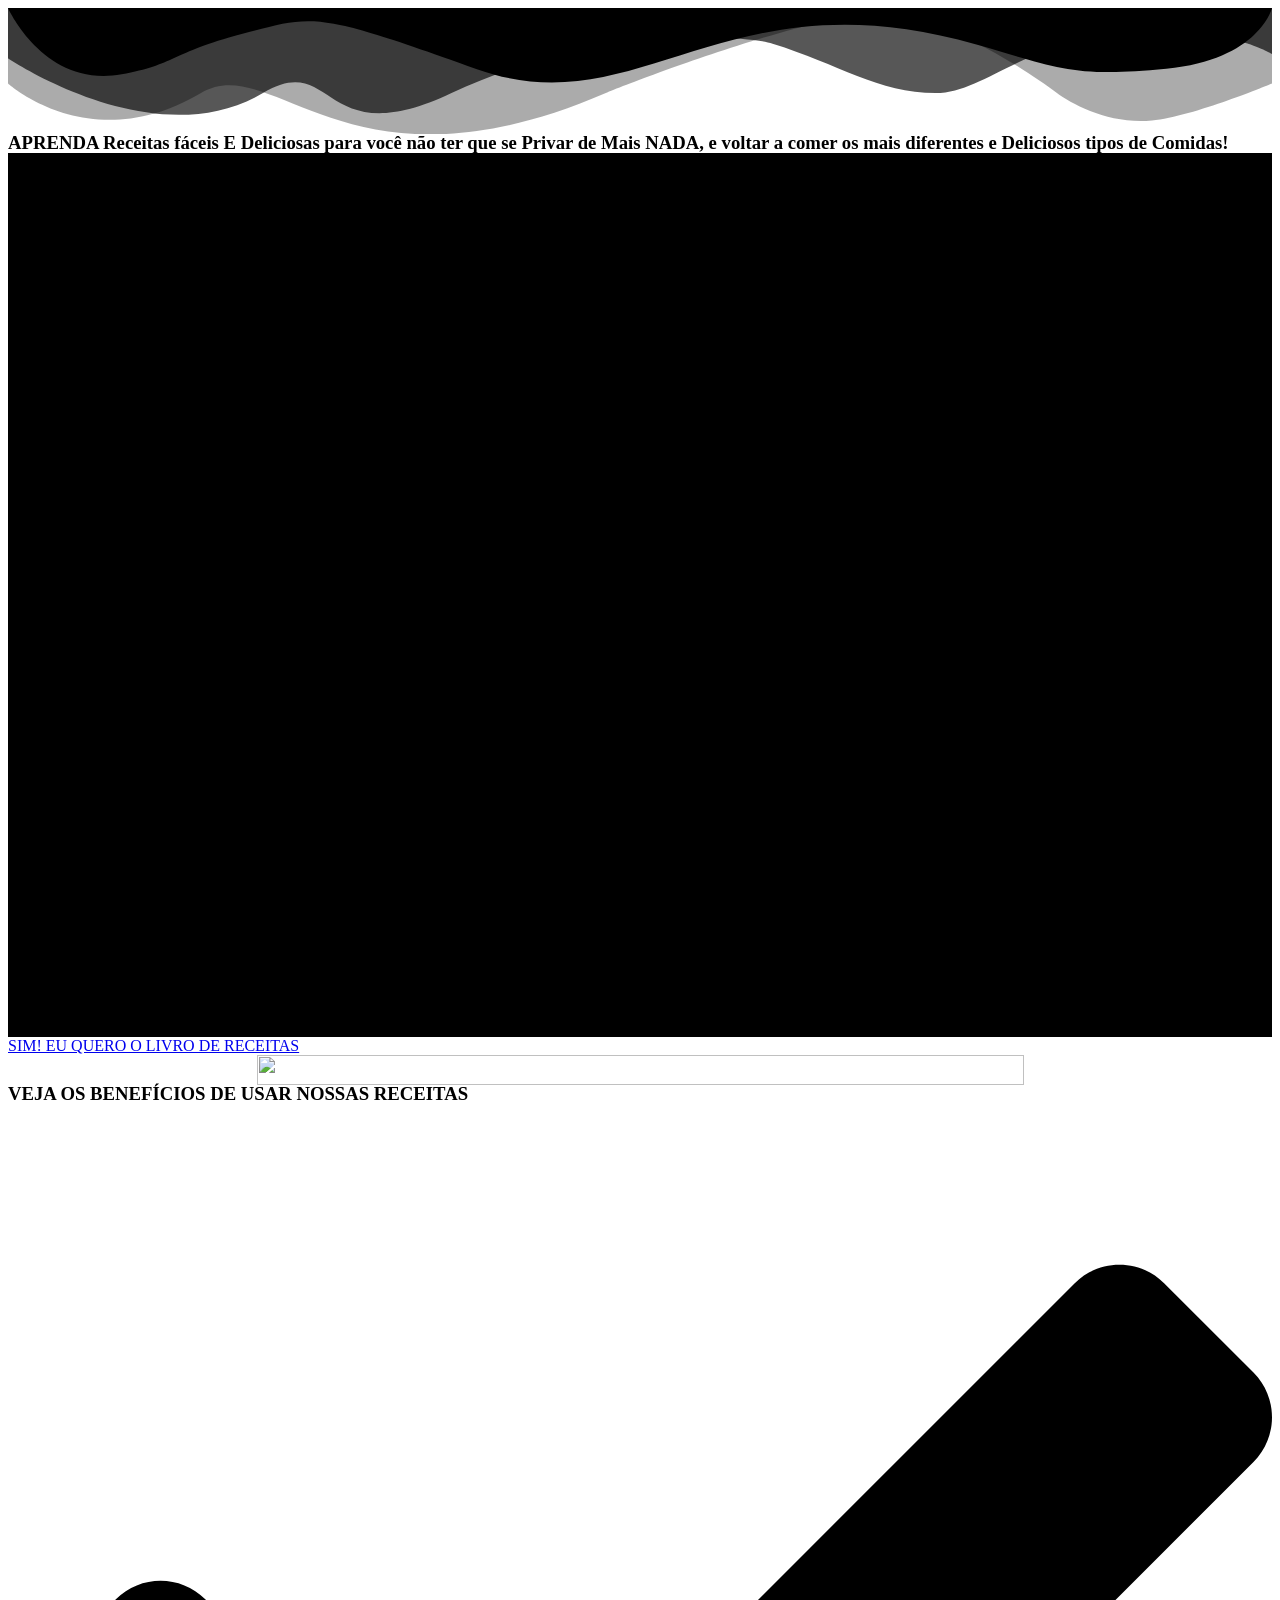
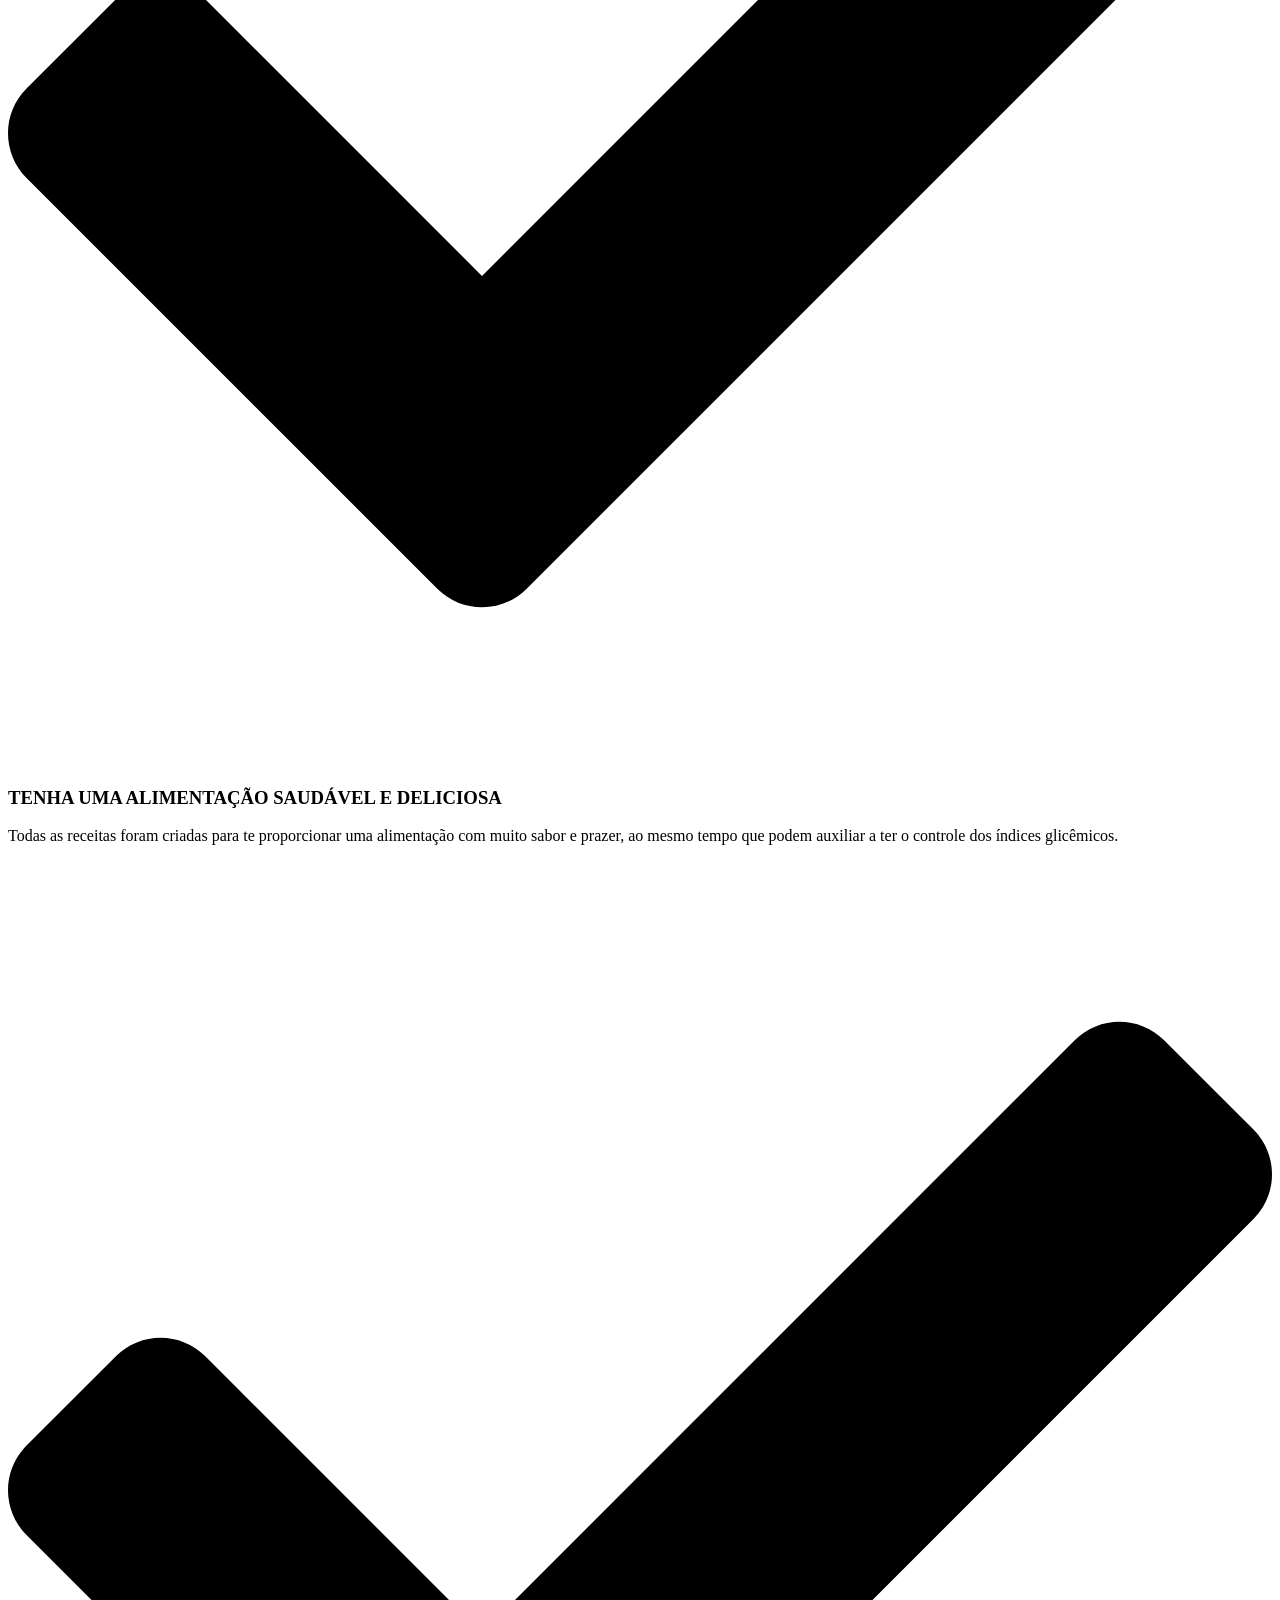
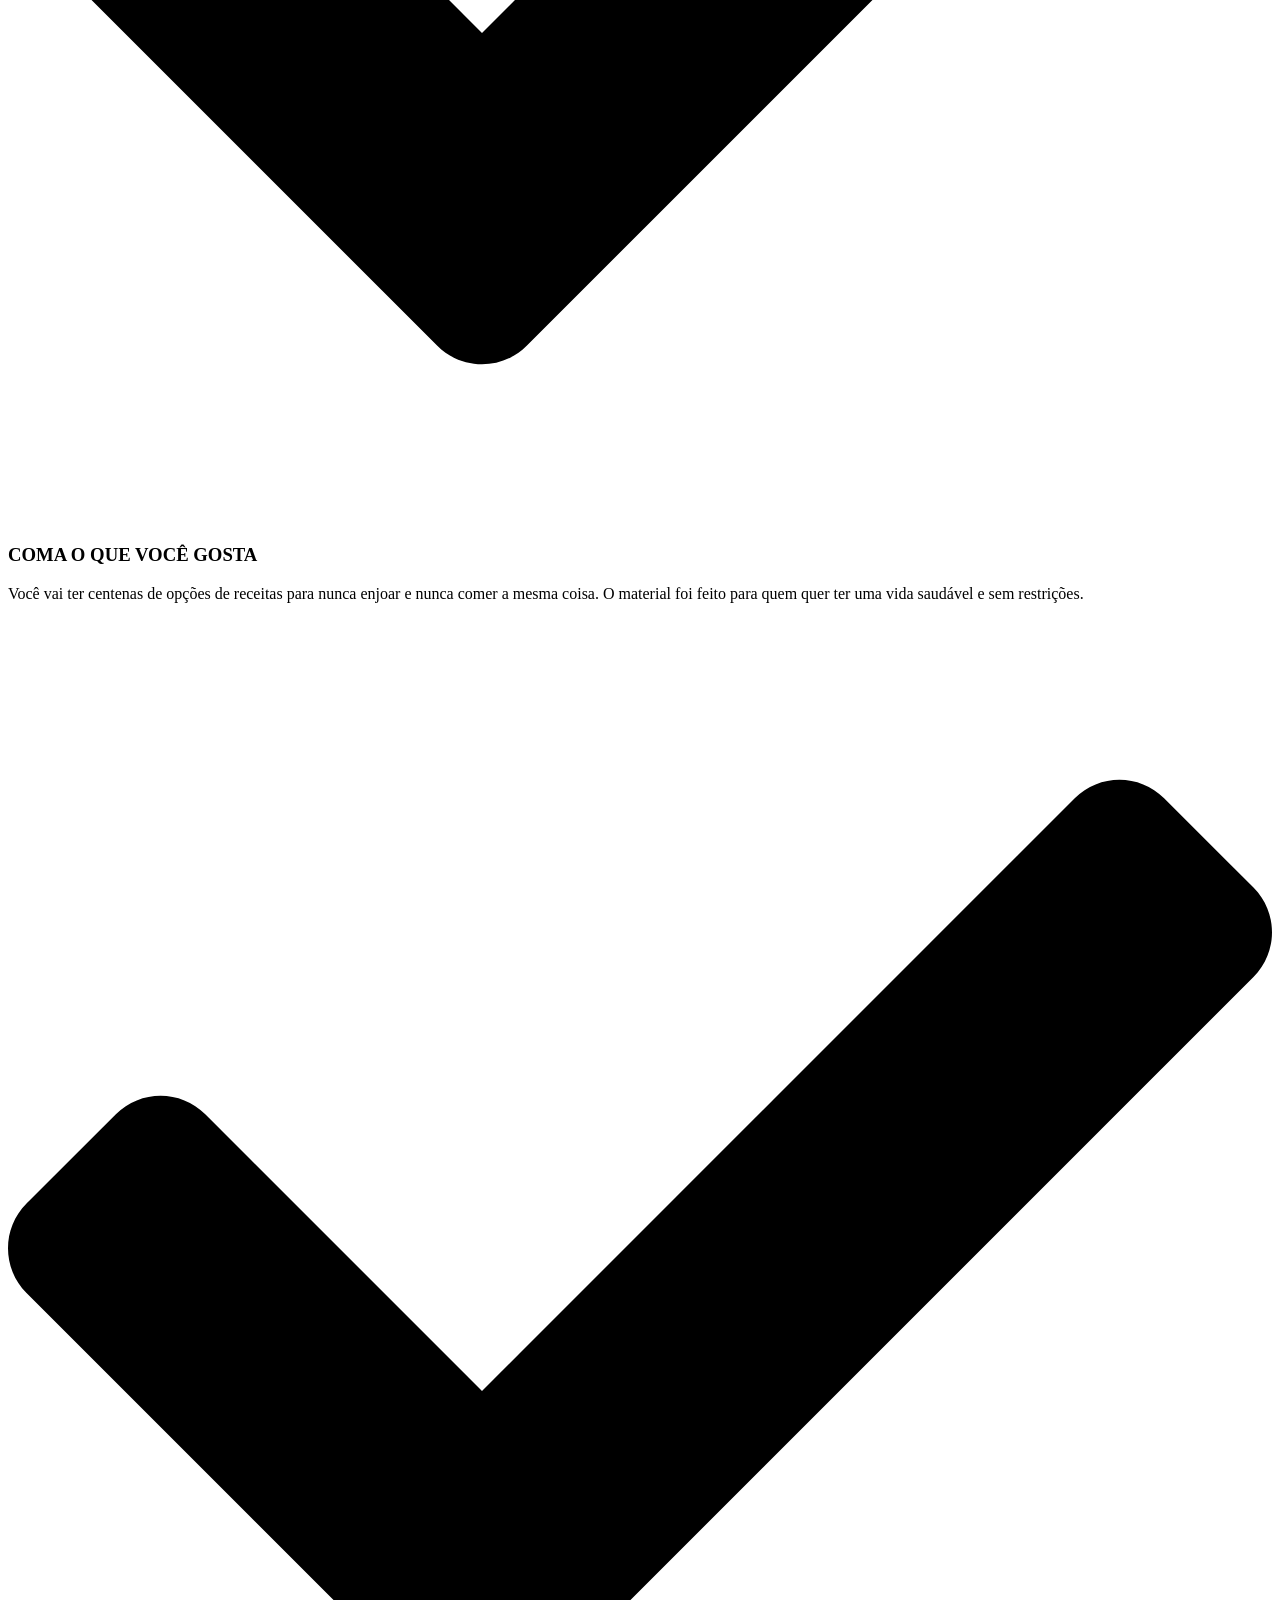
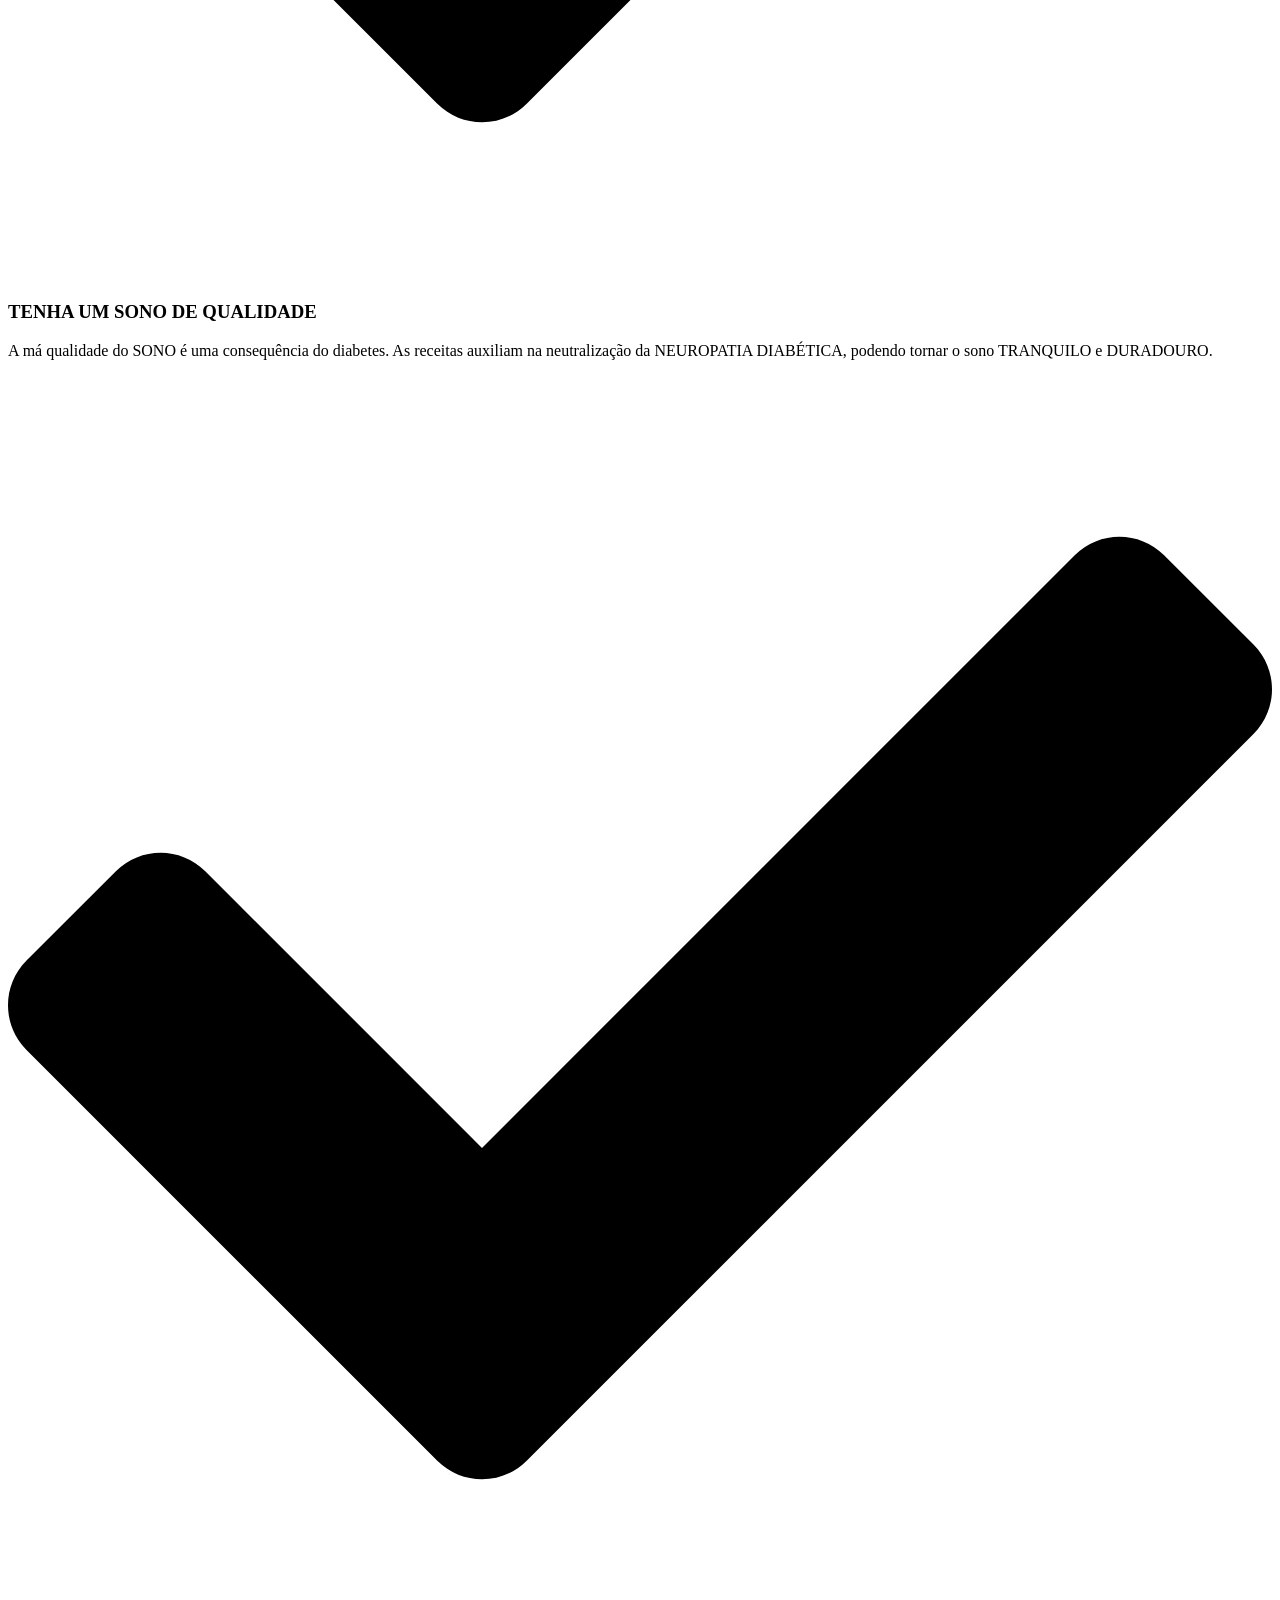
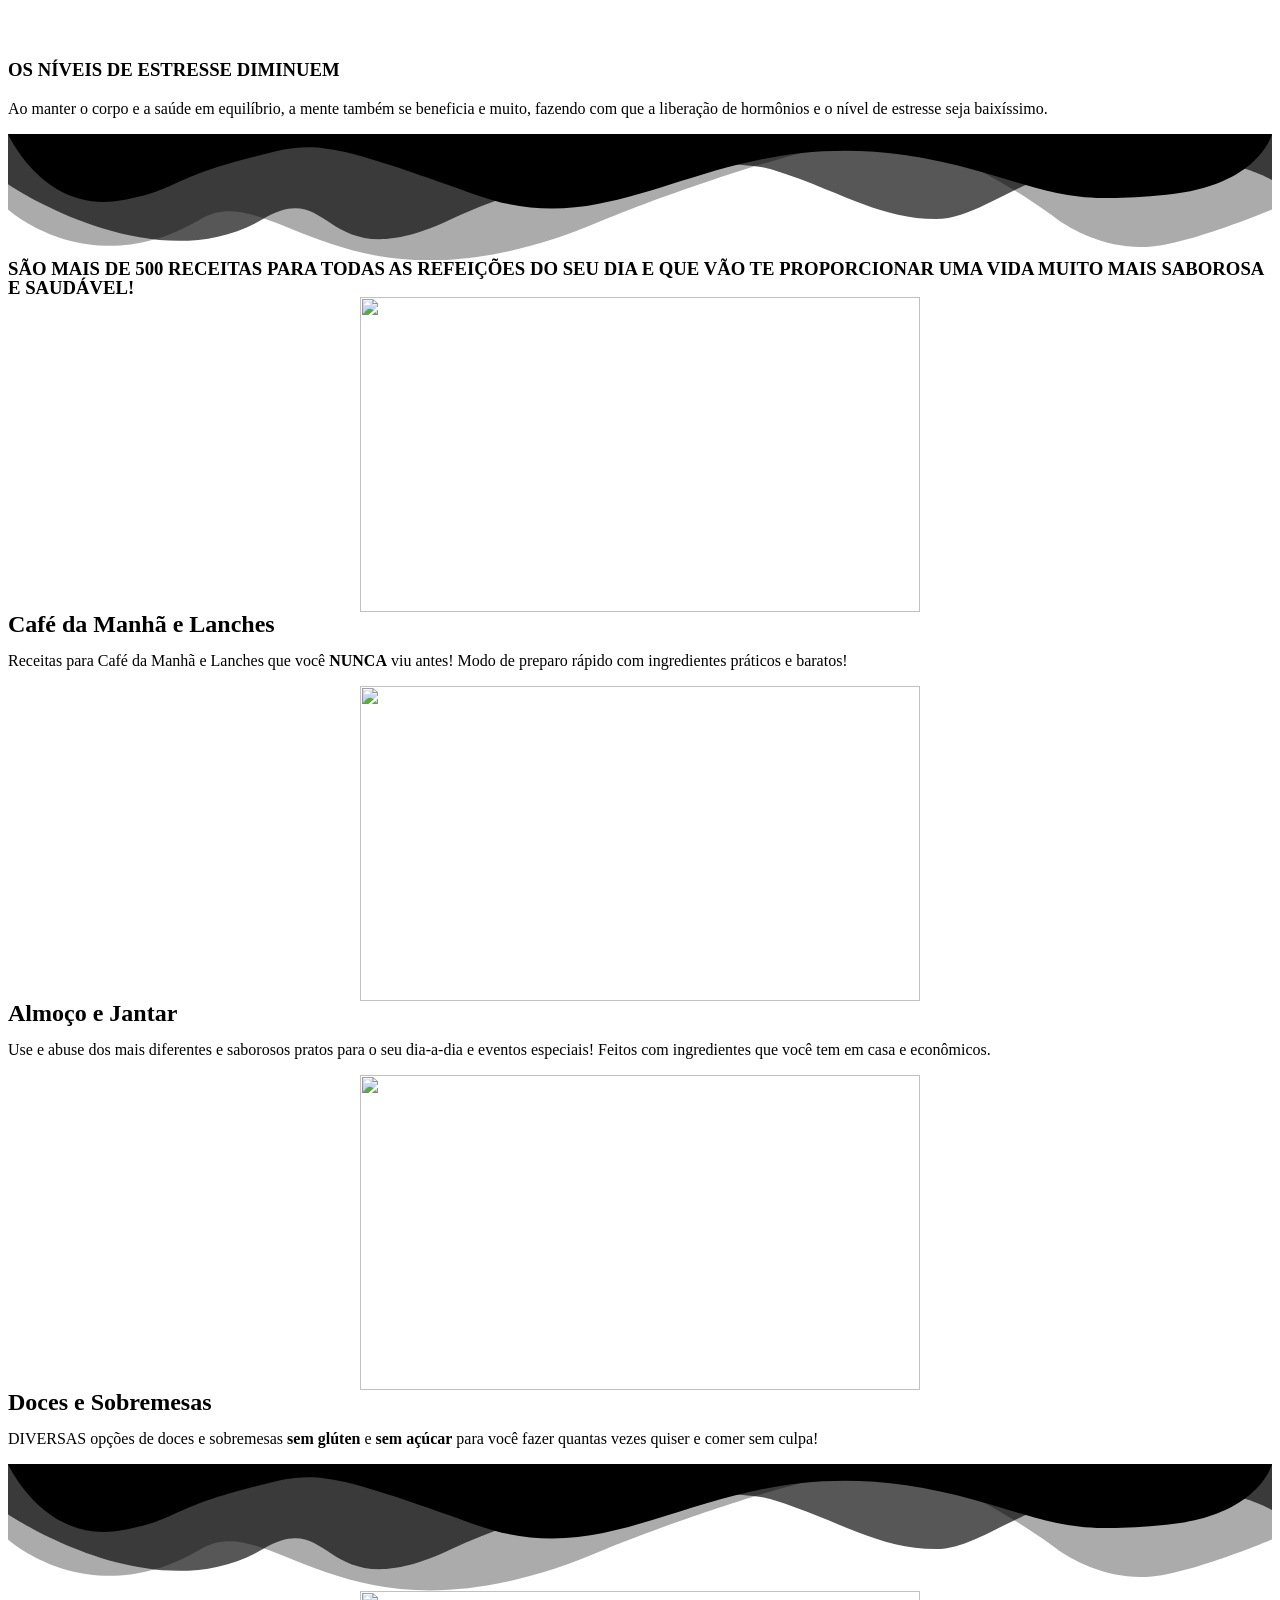
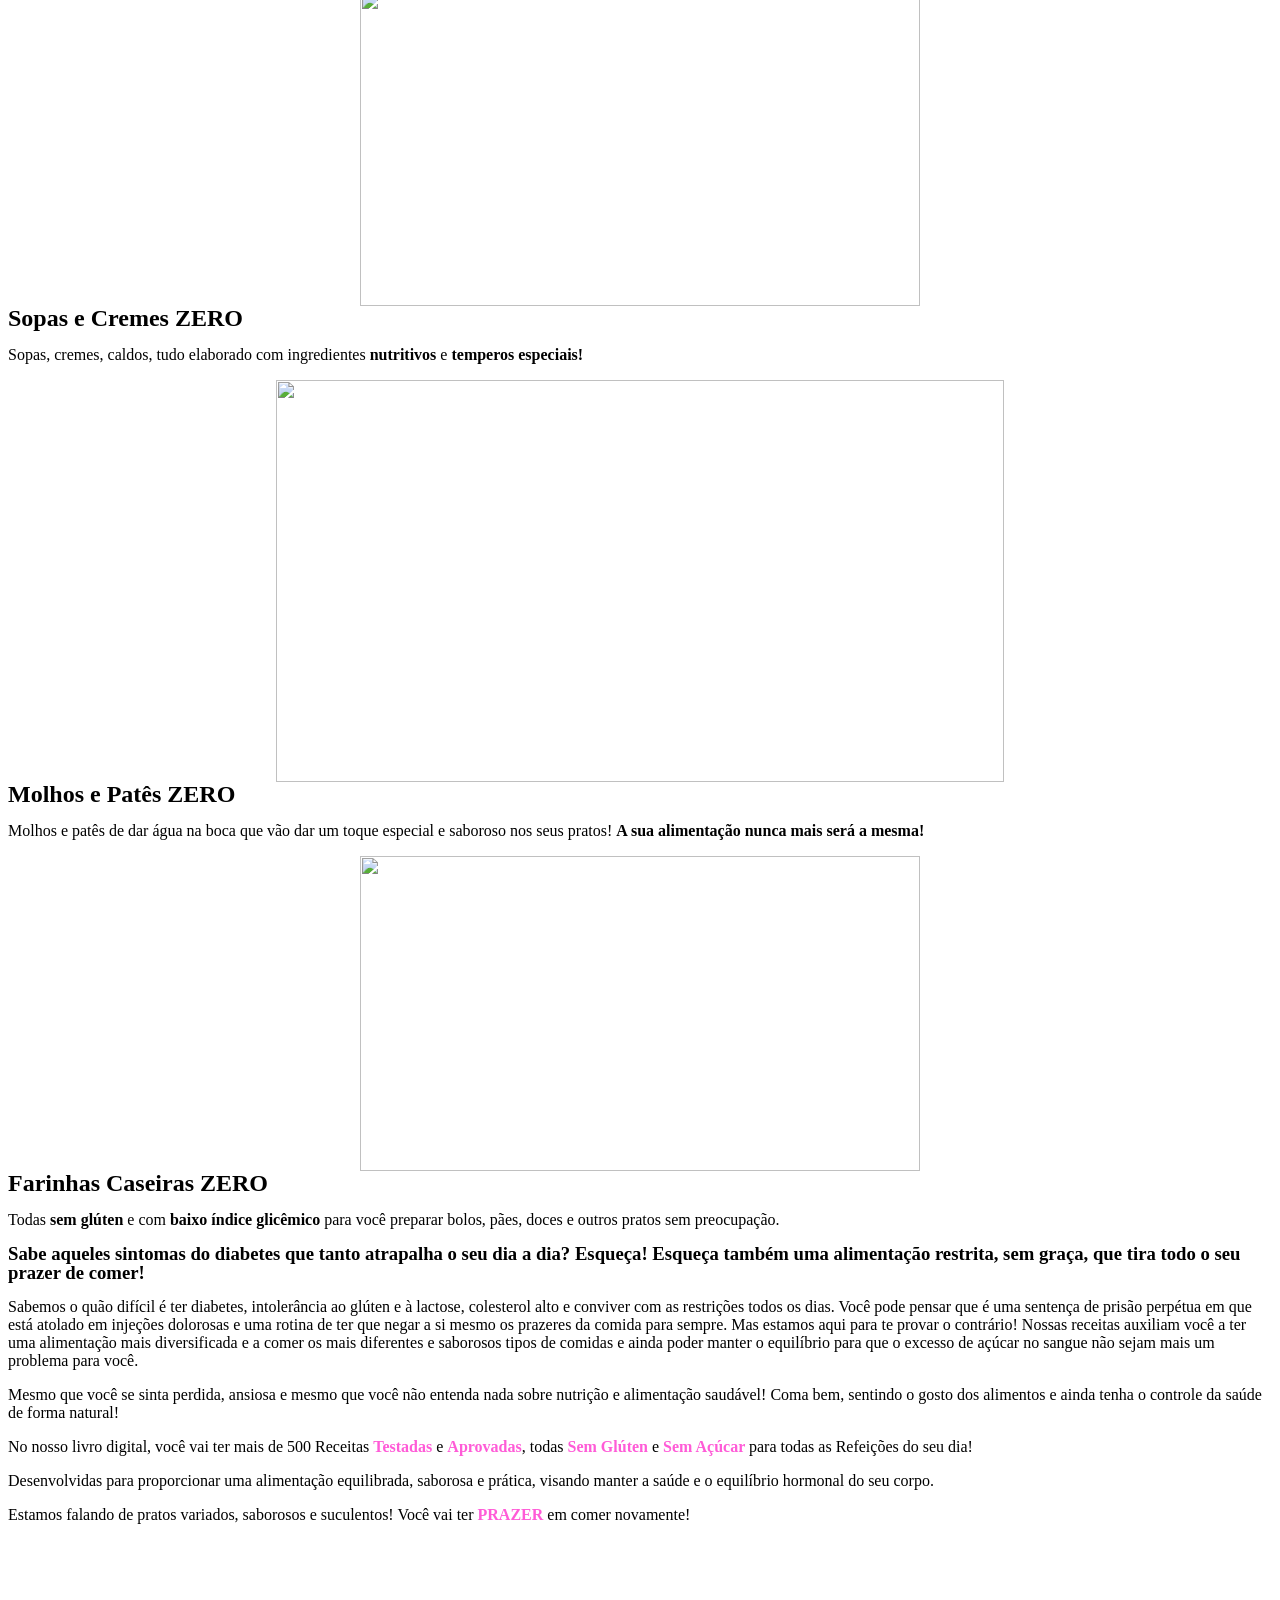
==== 500receitaszero/index.html @ 686675b5 "*" ====
<html lang="pt-PT"><head>
	<meta charset="UTF-8">
		<script type="text/javascript" id="www-widgetapi-script" src="https://www.youtube.com/s/player/dd34ec3d/www-widgetapi.vflset/www-widgetapi.js" async=""></script><script src="https://www.youtube.com/iframe_api"></script><script async="" src="https://connect.facebook.net/en_US/fbevents.js"></script><script data-cfasync="false" data-no-defer="1" data-no-minify="1" data-no-optimize="1">var ewww_webp_supported=!1;function check_webp_feature(A,e){var w;e=void 0!==e?e:function(){},ewww_webp_supported?e(ewww_webp_supported):((w=new Image).onload=function(){ewww_webp_supported=0<w.width&&0<w.height,e&&e(ewww_webp_supported)},w.onerror=function(){e&&e(!1)},w.src="data:image/webp;base64,"+{alpha:"UklGRkoAAABXRUJQVlA4WAoAAAAQAAAAAAAAAAAAQUxQSAwAAAARBxAR/Q9ERP8DAABWUDggGAAAABQBAJ0BKgEAAQAAAP4AAA3AAP7mtQAAAA=="}[A])}check_webp_feature("alpha");</script><script data-cfasync="false" data-no-defer="1" data-no-minify="1" data-no-optimize="1">var Arrive=function(c,w){"use strict";if(c.MutationObserver&&"undefined"!=typeof HTMLElement){var r,a=0,u=(r=HTMLElement.prototype.matches||HTMLElement.prototype.webkitMatchesSelector||HTMLElement.prototype.mozMatchesSelector||HTMLElement.prototype.msMatchesSelector,{matchesSelector:function(e,t){return e instanceof HTMLElement&&r.call(e,t)},addMethod:function(e,t,r){var a=e[t];e[t]=function(){return r.length==arguments.length?r.apply(this,arguments):"function"==typeof a?a.apply(this,arguments):void 0}},callCallbacks:function(e,t){t&&t.options.onceOnly&&1==t.firedElems.length&&(e=[e[0]]);for(var r,a=0;r=e[a];a++)r&&r.callback&&r.callback.call(r.elem,r.elem);t&&t.options.onceOnly&&1==t.firedElems.length&&t.me.unbindEventWithSelectorAndCallback.call(t.target,t.selector,t.callback)},checkChildNodesRecursively:function(e,t,r,a){for(var i,n=0;i=e[n];n++)r(i,t,a)&&a.push({callback:t.callback,elem:i}),0<i.childNodes.length&&u.checkChildNodesRecursively(i.childNodes,t,r,a)},mergeArrays:function(e,t){var r,a={};for(r in e)e.hasOwnProperty(r)&&(a[r]=e[r]);for(r in t)t.hasOwnProperty(r)&&(a[r]=t[r]);return a},toElementsArray:function(e){return e=void 0!==e&&("number"!=typeof e.length||e===c)?[e]:e}}),e=(l.prototype.addEvent=function(e,t,r,a){a={target:e,selector:t,options:r,callback:a,firedElems:[]};return this._beforeAdding&&this._beforeAdding(a),this._eventsBucket.push(a),a},l.prototype.removeEvent=function(e){for(var t,r=this._eventsBucket.length-1;t=this._eventsBucket[r];r--)e(t)&&(this._beforeRemoving&&this._beforeRemoving(t),(t=this._eventsBucket.splice(r,1))&&t.length&&(t[0].callback=null))},l.prototype.beforeAdding=function(e){this._beforeAdding=e},l.prototype.beforeRemoving=function(e){this._beforeRemoving=e},l),t=function(i,n){var o=new e,l=this,s={fireOnAttributesModification:!1};return o.beforeAdding(function(t){var e=t.target;e!==c.document&&e!==c||(e=document.getElementsByTagName("html")[0]);var r=new MutationObserver(function(e){n.call(this,e,t)}),a=i(t.options);r.observe(e,a),t.observer=r,t.me=l}),o.beforeRemoving(function(e){e.observer.disconnect()}),this.bindEvent=function(e,t,r){t=u.mergeArrays(s,t);for(var a=u.toElementsArray(this),i=0;i<a.length;i++)o.addEvent(a[i],e,t,r)},this.unbindEvent=function(){var r=u.toElementsArray(this);o.removeEvent(function(e){for(var t=0;t<r.length;t++)if(this===w||e.target===r[t])return!0;return!1})},this.unbindEventWithSelectorOrCallback=function(r){var a=u.toElementsArray(this),i=r,e="function"==typeof r?function(e){for(var t=0;t<a.length;t++)if((this===w||e.target===a[t])&&e.callback===i)return!0;return!1}:function(e){for(var t=0;t<a.length;t++)if((this===w||e.target===a[t])&&e.selector===r)return!0;return!1};o.removeEvent(e)},this.unbindEventWithSelectorAndCallback=function(r,a){var i=u.toElementsArray(this);o.removeEvent(function(e){for(var t=0;t<i.length;t++)if((this===w||e.target===i[t])&&e.selector===r&&e.callback===a)return!0;return!1})},this},i=new function(){var s={fireOnAttributesModification:!1,onceOnly:!1,existing:!1};function n(e,t,r){return!(!u.matchesSelector(e,t.selector)||(e._id===w&&(e._id=a++),-1!=t.firedElems.indexOf(e._id)))&&(t.firedElems.push(e._id),!0)}var c=(i=new t(function(e){var t={attributes:!1,childList:!0,subtree:!0};return e.fireOnAttributesModification&&(t.attributes=!0),t},function(e,i){e.forEach(function(e){var t=e.addedNodes,r=e.target,a=[];null!==t&&0<t.length?u.checkChildNodesRecursively(t,i,n,a):"attributes"===e.type&&n(r,i)&&a.push({callback:i.callback,elem:r}),u.callCallbacks(a,i)})})).bindEvent;return i.bindEvent=function(e,t,r){t=void 0===r?(r=t,s):u.mergeArrays(s,t);var a=u.toElementsArray(this);if(t.existing){for(var i=[],n=0;n<a.length;n++)for(var o=a[n].querySelectorAll(e),l=0;l<o.length;l++)i.push({callback:r,elem:o[l]});if(t.onceOnly&&i.length)return r.call(i[0].elem,i[0].elem);setTimeout(u.callCallbacks,1,i)}c.call(this,e,t,r)},i},o=new function(){var a={};function i(e,t){return u.matchesSelector(e,t.selector)}var n=(o=new t(function(){return{childList:!0,subtree:!0}},function(e,r){e.forEach(function(e){var t=e.removedNodes,e=[];null!==t&&0<t.length&&u.checkChildNodesRecursively(t,r,i,e),u.callCallbacks(e,r)})})).bindEvent;return o.bindEvent=function(e,t,r){t=void 0===r?(r=t,a):u.mergeArrays(a,t),n.call(this,e,t,r)},o};d(HTMLElement.prototype),d(NodeList.prototype),d(HTMLCollection.prototype),d(HTMLDocument.prototype),d(Window.prototype);var n={};return s(i,n,"unbindAllArrive"),s(o,n,"unbindAllLeave"),n}function l(){this._eventsBucket=[],this._beforeAdding=null,this._beforeRemoving=null}function s(e,t,r){u.addMethod(t,r,e.unbindEvent),u.addMethod(t,r,e.unbindEventWithSelectorOrCallback),u.addMethod(t,r,e.unbindEventWithSelectorAndCallback)}function d(e){e.arrive=i.bindEvent,s(i,e,"unbindArrive"),e.leave=o.bindEvent,s(o,e,"unbindLeave")}}(window,void 0),ewww_webp_supported=!1;function check_webp_feature(e,t){var r;ewww_webp_supported?t(ewww_webp_supported):((r=new Image).onload=function(){ewww_webp_supported=0<r.width&&0<r.height,t(ewww_webp_supported)},r.onerror=function(){t(!1)},r.src="data:image/webp;base64,"+{alpha:"UklGRkoAAABXRUJQVlA4WAoAAAAQAAAAAAAAAAAAQUxQSAwAAAARBxAR/Q9ERP8DAABWUDggGAAAABQBAJ0BKgEAAQAAAP4AAA3AAP7mtQAAAA==",animation:"UklGRlIAAABXRUJQVlA4WAoAAAASAAAAAAAAAAAAQU5JTQYAAAD/////AABBTk1GJgAAAAAAAAAAAAAAAAAAAGQAAABWUDhMDQAAAC8AAAAQBxAREYiI/gcA"}[e])}function ewwwLoadImages(e){if(e){for(var t=document.querySelectorAll(".batch-image img, .image-wrapper a, .ngg-pro-masonry-item a, .ngg-galleria-offscreen-seo-wrapper a"),r=0,a=t.length;r<a;r++)ewwwAttr(t[r],"data-src",t[r].getAttribute("data-webp")),ewwwAttr(t[r],"data-thumbnail",t[r].getAttribute("data-webp-thumbnail"));for(var i=document.querySelectorAll(".rev_slider ul li"),r=0,a=i.length;r<a;r++){ewwwAttr(i[r],"data-thumb",i[r].getAttribute("data-webp-thumb"));for(var n=1;n<11;)ewwwAttr(i[r],"data-param"+n,i[r].getAttribute("data-webp-param"+n)),n++}for(r=0,a=(i=document.querySelectorAll(".rev_slider img")).length;r<a;r++)ewwwAttr(i[r],"data-lazyload",i[r].getAttribute("data-webp-lazyload"));for(var o=document.querySelectorAll("div.woocommerce-product-gallery__image"),r=0,a=o.length;r<a;r++)ewwwAttr(o[r],"data-thumb",o[r].getAttribute("data-webp-thumb"))}for(var l=document.querySelectorAll("video"),r=0,a=l.length;r<a;r++)ewwwAttr(l[r],"poster",e?l[r].getAttribute("data-poster-webp"):l[r].getAttribute("data-poster-image"));for(var s,c=document.querySelectorAll("img.ewww_webp_lazy_load"),r=0,a=c.length;r<a;r++)e&&(ewwwAttr(c[r],"data-lazy-srcset",c[r].getAttribute("data-lazy-srcset-webp")),ewwwAttr(c[r],"data-srcset",c[r].getAttribute("data-srcset-webp")),ewwwAttr(c[r],"data-lazy-src",c[r].getAttribute("data-lazy-src-webp")),ewwwAttr(c[r],"data-src",c[r].getAttribute("data-src-webp")),ewwwAttr(c[r],"data-orig-file",c[r].getAttribute("data-webp-orig-file")),ewwwAttr(c[r],"data-medium-file",c[r].getAttribute("data-webp-medium-file")),ewwwAttr(c[r],"data-large-file",c[r].getAttribute("data-webp-large-file")),null!=(s=c[r].getAttribute("srcset"))&&!1!==s&&s.includes("R0lGOD")&&ewwwAttr(c[r],"src",c[r].getAttribute("data-lazy-src-webp"))),c[r].className=c[r].className.replace(/\bewww_webp_lazy_load\b/,"");for(var w=document.querySelectorAll(".ewww_webp"),r=0,a=w.length;r<a;r++)e?(ewwwAttr(w[r],"srcset",w[r].getAttribute("data-srcset-webp")),ewwwAttr(w[r],"src",w[r].getAttribute("data-src-webp")),ewwwAttr(w[r],"data-orig-file",w[r].getAttribute("data-webp-orig-file")),ewwwAttr(w[r],"data-medium-file",w[r].getAttribute("data-webp-medium-file")),ewwwAttr(w[r],"data-large-file",w[r].getAttribute("data-webp-large-file")),ewwwAttr(w[r],"data-large_image",w[r].getAttribute("data-webp-large_image")),ewwwAttr(w[r],"data-src",w[r].getAttribute("data-webp-src"))):(ewwwAttr(w[r],"srcset",w[r].getAttribute("data-srcset-img")),ewwwAttr(w[r],"src",w[r].getAttribute("data-src-img"))),w[r].className=w[r].className.replace(/\bewww_webp\b/,"ewww_webp_loaded");window.jQuery&&jQuery.fn.isotope&&jQuery.fn.imagesLoaded&&(jQuery(".fusion-posts-container-infinite").imagesLoaded(function(){jQuery(".fusion-posts-container-infinite").hasClass("isotope")&&jQuery(".fusion-posts-container-infinite").isotope()}),jQuery(".fusion-portfolio:not(.fusion-recent-works) .fusion-portfolio-wrapper").imagesLoaded(function(){jQuery(".fusion-portfolio:not(.fusion-recent-works) .fusion-portfolio-wrapper").isotope()}))}function ewwwWebPInit(e){ewwwLoadImages(e),ewwwNggLoadGalleries(e),document.arrive(".ewww_webp",function(){ewwwLoadImages(e)}),document.arrive(".ewww_webp_lazy_load",function(){ewwwLoadImages(e)}),document.arrive("videos",function(){ewwwLoadImages(e)}),"loading"==document.readyState?document.addEventListener("DOMContentLoaded",ewwwJSONParserInit):("undefined"!=typeof galleries&&ewwwNggParseGalleries(e),ewwwWooParseVariations(e))}function ewwwAttr(e,t,r){null!=r&&!1!==r&&e.setAttribute(t,r)}function ewwwJSONParserInit(){"undefined"!=typeof galleries&&check_webp_feature("alpha",ewwwNggParseGalleries),check_webp_feature("alpha",ewwwWooParseVariations)}function ewwwWooParseVariations(e){if(e)for(var t=document.querySelectorAll("form.variations_form"),r=0,a=t.length;r<a;r++){var i=t[r].getAttribute("data-product_variations"),n=!1;try{for(var o in i=JSON.parse(i))void 0!==i[o]&&void 0!==i[o].image&&(void 0!==i[o].image.src_webp&&(i[o].image.src=i[o].image.src_webp,n=!0),void 0!==i[o].image.srcset_webp&&(i[o].image.srcset=i[o].image.srcset_webp,n=!0),void 0!==i[o].image.full_src_webp&&(i[o].image.full_src=i[o].image.full_src_webp,n=!0),void 0!==i[o].image.gallery_thumbnail_src_webp&&(i[o].image.gallery_thumbnail_src=i[o].image.gallery_thumbnail_src_webp,n=!0),void 0!==i[o].image.thumb_src_webp&&(i[o].image.thumb_src=i[o].image.thumb_src_webp,n=!0));n&&ewwwAttr(t[r],"data-product_variations",JSON.stringify(i))}catch(e){}}}function ewwwNggParseGalleries(e){if(e)for(var t in galleries){var r=galleries[t];galleries[t].images_list=ewwwNggParseImageList(r.images_list)}}function ewwwNggLoadGalleries(e){e&&document.addEventListener("ngg.galleria.themeadded",function(e,t){window.ngg_galleria._create_backup=window.ngg_galleria.create,window.ngg_galleria.create=function(e,t){var r=$(e).data("id");return galleries["gallery_"+r].images_list=ewwwNggParseImageList(galleries["gallery_"+r].images_list),window.ngg_galleria._create_backup(e,t)}})}function ewwwNggParseImageList(e){for(var t in e){var r=e[t];if(void 0!==r["image-webp"]&&(e[t].image=r["image-webp"],delete e[t]["image-webp"]),void 0!==r["thumb-webp"]&&(e[t].thumb=r["thumb-webp"],delete e[t]["thumb-webp"]),void 0!==r.full_image_webp&&(e[t].full_image=r.full_image_webp,delete e[t].full_image_webp),void 0!==r.srcsets)for(var a in r.srcsets)nggSrcset=r.srcsets[a],void 0!==r.srcsets[a+"-webp"]&&(e[t].srcsets[a]=r.srcsets[a+"-webp"],delete e[t].srcsets[a+"-webp"]);if(void 0!==r.full_srcsets)for(var i in r.full_srcsets)nggFSrcset=r.full_srcsets[i],void 0!==r.full_srcsets[i+"-webp"]&&(e[t].full_srcsets[i]=r.full_srcsets[i+"-webp"],delete e[t].full_srcsets[i+"-webp"])}return e}check_webp_feature("alpha",ewwwWebPInit);</script><title>Super Oferta – 500 Receitas ZERO</title>
<meta name="robots" content="max-image-preview:large">
<link href="https://fonts.gstatic.com" crossorigin="" rel="preconnect">
<link rel="alternate" type="application/rss+xml" title="500 Receitas ZERO » Feed" href="https://500receitaszero.com/feed/">
<link rel="alternate" type="application/rss+xml" title="500 Receitas ZERO » Feed de comentários" href="https://500receitaszero.com/comments/feed/">
<script>
window._wpemojiSettings = {"baseUrl":"https:\/\/s.w.org\/images\/core\/emoji\/14.0.0\/72x72\/","ext":".png","svgUrl":"https:\/\/s.w.org\/images\/core\/emoji\/14.0.0\/svg\/","svgExt":".svg","source":{"concatemoji":"https:\/\/500receitaszero.com\/wp-includes\/js\/wp-emoji-release.min.js?ver=6.3.2"}};
/*! This file is auto-generated */
!function(i,n){var o,s,e;function c(e){try{var t={supportTests:e,timestamp:(new Date).valueOf()};sessionStorage.setItem(o,JSON.stringify(t))}catch(e){}}function p(e,t,n){e.clearRect(0,0,e.canvas.width,e.canvas.height),e.fillText(t,0,0);var t=new Uint32Array(e.getImageData(0,0,e.canvas.width,e.canvas.height).data),r=(e.clearRect(0,0,e.canvas.width,e.canvas.height),e.fillText(n,0,0),new Uint32Array(e.getImageData(0,0,e.canvas.width,e.canvas.height).data));return t.every(function(e,t){return e===r[t]})}function u(e,t,n){switch(t){case"flag":return n(e,"\ud83c\udff3\ufe0f\u200d\u26a7\ufe0f","\ud83c\udff3\ufe0f\u200b\u26a7\ufe0f")?!1:!n(e,"\ud83c\uddfa\ud83c\uddf3","\ud83c\uddfa\u200b\ud83c\uddf3")&&!n(e,"\ud83c\udff4\udb40\udc67\udb40\udc62\udb40\udc65\udb40\udc6e\udb40\udc67\udb40\udc7f","\ud83c\udff4\u200b\udb40\udc67\u200b\udb40\udc62\u200b\udb40\udc65\u200b\udb40\udc6e\u200b\udb40\udc67\u200b\udb40\udc7f");case"emoji":return!n(e,"\ud83e\udef1\ud83c\udffb\u200d\ud83e\udef2\ud83c\udfff","\ud83e\udef1\ud83c\udffb\u200b\ud83e\udef2\ud83c\udfff")}return!1}function f(e,t,n){var r="undefined"!=typeof WorkerGlobalScope&&self instanceof WorkerGlobalScope?new OffscreenCanvas(300,150):i.createElement("canvas"),a=r.getContext("2d",{willReadFrequently:!0}),o=(a.textBaseline="top",a.font="600 32px Arial",{});return e.forEach(function(e){o[e]=t(a,e,n)}),o}function t(e){var t=i.createElement("script");t.src=e,t.defer=!0,i.head.appendChild(t)}"undefined"!=typeof Promise&&(o="wpEmojiSettingsSupports",s=["flag","emoji"],n.supports={everything:!0,everythingExceptFlag:!0},e=new Promise(function(e){i.addEventListener("DOMContentLoaded",e,{once:!0})}),new Promise(function(t){var n=function(){try{var e=JSON.parse(sessionStorage.getItem(o));if("object"==typeof e&&"number"==typeof e.timestamp&&(new Date).valueOf()<e.timestamp+604800&&"object"==typeof e.supportTests)return e.supportTests}catch(e){}return null}();if(!n){if("undefined"!=typeof Worker&&"undefined"!=typeof OffscreenCanvas&&"undefined"!=typeof URL&&URL.createObjectURL&&"undefined"!=typeof Blob)try{var e="postMessage("+f.toString()+"("+[JSON.stringify(s),u.toString(),p.toString()].join(",")+"));",r=new Blob([e],{type:"text/javascript"}),a=new Worker(URL.createObjectURL(r),{name:"wpTestEmojiSupports"});return void(a.onmessage=function(e){c(n=e.data),a.terminate(),t(n)})}catch(e){}c(n=f(s,u,p))}t(n)}).then(function(e){for(var t in e)n.supports[t]=e[t],n.supports.everything=n.supports.everything&&n.supports[t],"flag"!==t&&(n.supports.everythingExceptFlag=n.supports.everythingExceptFlag&&n.supports[t]);n.supports.everythingExceptFlag=n.supports.everythingExceptFlag&&!n.supports.flag,n.DOMReady=!1,n.readyCallback=function(){n.DOMReady=!0}}).then(function(){return e}).then(function(){var e;n.supports.everything||(n.readyCallback(),(e=n.source||{}).concatemoji?t(e.concatemoji):e.wpemoji&&e.twemoji&&(t(e.twemoji),t(e.wpemoji)))}))}((window,document),window._wpemojiSettings);
</script>
<!-- Meta Pixel Code -->
<script>
!function(f,b,e,v,n,t,s)
{if(f.fbq)return;n=f.fbq=function(){n.callMethod?
n.callMethod.apply(n,arguments):n.queue.push(arguments)};
if(!f._fbq)f._fbq=n;n.push=n;n.loaded=!0;n.version='2.0';
n.queue=[];t=b.createElement(e);t.async=!0;
t.src=v;s=b.getElementsByTagName(e)[0];
s.parentNode.insertBefore(t,s)}(window, document,'script',
'https://connect.facebook.net/en_US/fbevents.js');
fbq('init', '254905453778818');
fbq('track', 'PageView');
</script>
<noscript><img height="1" width="1" style="display:none"
src="https://www.facebook.com/tr?id=254905453778818&ev=PageView&noscript=1"
/></noscript>
<!-- End Meta Pixel Code -->


<style>
img.wp-smiley,
img.emoji {
	display: inline !important;
	border: none !important;
	box-shadow: none !important;
	height: 1em !important;
	width: 1em !important;
	margin: 0 0.07em !important;
	vertical-align: -0.1em !important;
	background: none !important;
	padding: 0 !important;
}
</style>
	<link rel="stylesheet" id="wp-block-library-css" href="https://500receitaszero.com/wp-includes/css/dist/block-library/style.min.css?ver=6.3.2" media="all">
<style id="classic-theme-styles-inline-css">
/*! This file is auto-generated */
.wp-block-button__link{color:#fff;background-color:#32373c;border-radius:9999px;box-shadow:none;text-decoration:none;padding:calc(.667em + 2px) calc(1.333em + 2px);font-size:1.125em}.wp-block-file__button{background:#32373c;color:#fff;text-decoration:none}
</style>
<style id="global-styles-inline-css">
body{--wp--preset--color--black: #000000;--wp--preset--color--cyan-bluish-gray: #abb8c3;--wp--preset--color--white: #ffffff;--wp--preset--color--pale-pink: #f78da7;--wp--preset--color--vivid-red: #cf2e2e;--wp--preset--color--luminous-vivid-orange: #ff6900;--wp--preset--color--luminous-vivid-amber: #fcb900;--wp--preset--color--light-green-cyan: #7bdcb5;--wp--preset--color--vivid-green-cyan: #00d084;--wp--preset--color--pale-cyan-blue: #8ed1fc;--wp--preset--color--vivid-cyan-blue: #0693e3;--wp--preset--color--vivid-purple: #9b51e0;--wp--preset--gradient--vivid-cyan-blue-to-vivid-purple: linear-gradient(135deg,rgba(6,147,227,1) 0%,rgb(155,81,224) 100%);--wp--preset--gradient--light-green-cyan-to-vivid-green-cyan: linear-gradient(135deg,rgb(122,220,180) 0%,rgb(0,208,130) 100%);--wp--preset--gradient--luminous-vivid-amber-to-luminous-vivid-orange: linear-gradient(135deg,rgba(252,185,0,1) 0%,rgba(255,105,0,1) 100%);--wp--preset--gradient--luminous-vivid-orange-to-vivid-red: linear-gradient(135deg,rgba(255,105,0,1) 0%,rgb(207,46,46) 100%);--wp--preset--gradient--very-light-gray-to-cyan-bluish-gray: linear-gradient(135deg,rgb(238,238,238) 0%,rgb(169,184,195) 100%);--wp--preset--gradient--cool-to-warm-spectrum: linear-gradient(135deg,rgb(74,234,220) 0%,rgb(151,120,209) 20%,rgb(207,42,186) 40%,rgb(238,44,130) 60%,rgb(251,105,98) 80%,rgb(254,248,76) 100%);--wp--preset--gradient--blush-light-purple: linear-gradient(135deg,rgb(255,206,236) 0%,rgb(152,150,240) 100%);--wp--preset--gradient--blush-bordeaux: linear-gradient(135deg,rgb(254,205,165) 0%,rgb(254,45,45) 50%,rgb(107,0,62) 100%);--wp--preset--gradient--luminous-dusk: linear-gradient(135deg,rgb(255,203,112) 0%,rgb(199,81,192) 50%,rgb(65,88,208) 100%);--wp--preset--gradient--pale-ocean: linear-gradient(135deg,rgb(255,245,203) 0%,rgb(182,227,212) 50%,rgb(51,167,181) 100%);--wp--preset--gradient--electric-grass: linear-gradient(135deg,rgb(202,248,128) 0%,rgb(113,206,126) 100%);--wp--preset--gradient--midnight: linear-gradient(135deg,rgb(2,3,129) 0%,rgb(40,116,252) 100%);--wp--preset--font-size--small: 13px;--wp--preset--font-size--medium: 20px;--wp--preset--font-size--large: 36px;--wp--preset--font-size--x-large: 42px;--wp--preset--spacing--20: 0.44rem;--wp--preset--spacing--30: 0.67rem;--wp--preset--spacing--40: 1rem;--wp--preset--spacing--50: 1.5rem;--wp--preset--spacing--60: 2.25rem;--wp--preset--spacing--70: 3.38rem;--wp--preset--spacing--80: 5.06rem;--wp--preset--shadow--natural: 6px 6px 9px rgba(0, 0, 0, 0.2);--wp--preset--shadow--deep: 12px 12px 50px rgba(0, 0, 0, 0.4);--wp--preset--shadow--sharp: 6px 6px 0px rgba(0, 0, 0, 0.2);--wp--preset--shadow--outlined: 6px 6px 0px -3px rgba(255, 255, 255, 1), 6px 6px rgba(0, 0, 0, 1);--wp--preset--shadow--crisp: 6px 6px 0px rgba(0, 0, 0, 1);}:where(.is-layout-flex){gap: 0.5em;}:where(.is-layout-grid){gap: 0.5em;}body .is-layout-flow > .alignleft{float: left;margin-inline-start: 0;margin-inline-end: 2em;}body .is-layout-flow > .alignright{float: right;margin-inline-start: 2em;margin-inline-end: 0;}body .is-layout-flow > .aligncenter{margin-left: auto !important;margin-right: auto !important;}body .is-layout-constrained > .alignleft{float: left;margin-inline-start: 0;margin-inline-end: 2em;}body .is-layout-constrained > .alignright{float: right;margin-inline-start: 2em;margin-inline-end: 0;}body .is-layout-constrained > .aligncenter{margin-left: auto !important;margin-right: auto !important;}body .is-layout-constrained > :where(:not(.alignleft):not(.alignright):not(.alignfull)){max-width: var(--wp--style--global--content-size);margin-left: auto !important;margin-right: auto !important;}body .is-layout-constrained > .alignwide{max-width: var(--wp--style--global--wide-size);}body .is-layout-flex{display: flex;}body .is-layout-flex{flex-wrap: wrap;align-items: center;}body .is-layout-flex > *{margin: 0;}body .is-layout-grid{display: grid;}body .is-layout-grid > *{margin: 0;}:where(.wp-block-columns.is-layout-flex){gap: 2em;}:where(.wp-block-columns.is-layout-grid){gap: 2em;}:where(.wp-block-post-template.is-layout-flex){gap: 1.25em;}:where(.wp-block-post-template.is-layout-grid){gap: 1.25em;}.has-black-color{color: var(--wp--preset--color--black) !important;}.has-cyan-bluish-gray-color{color: var(--wp--preset--color--cyan-bluish-gray) !important;}.has-white-color{color: var(--wp--preset--color--white) !important;}.has-pale-pink-color{color: var(--wp--preset--color--pale-pink) !important;}.has-vivid-red-color{color: var(--wp--preset--color--vivid-red) !important;}.has-luminous-vivid-orange-color{color: var(--wp--preset--color--luminous-vivid-orange) !important;}.has-luminous-vivid-amber-color{color: var(--wp--preset--color--luminous-vivid-amber) !important;}.has-light-green-cyan-color{color: var(--wp--preset--color--light-green-cyan) !important;}.has-vivid-green-cyan-color{color: var(--wp--preset--color--vivid-green-cyan) !important;}.has-pale-cyan-blue-color{color: var(--wp--preset--color--pale-cyan-blue) !important;}.has-vivid-cyan-blue-color{color: var(--wp--preset--color--vivid-cyan-blue) !important;}.has-vivid-purple-color{color: var(--wp--preset--color--vivid-purple) !important;}.has-black-background-color{background-color: var(--wp--preset--color--black) !important;}.has-cyan-bluish-gray-background-color{background-color: var(--wp--preset--color--cyan-bluish-gray) !important;}.has-white-background-color{background-color: var(--wp--preset--color--white) !important;}.has-pale-pink-background-color{background-color: var(--wp--preset--color--pale-pink) !important;}.has-vivid-red-background-color{background-color: var(--wp--preset--color--vivid-red) !important;}.has-luminous-vivid-orange-background-color{background-color: var(--wp--preset--color--luminous-vivid-orange) !important;}.has-luminous-vivid-amber-background-color{background-color: var(--wp--preset--color--luminous-vivid-amber) !important;}.has-light-green-cyan-background-color{background-color: var(--wp--preset--color--light-green-cyan) !important;}.has-vivid-green-cyan-background-color{background-color: var(--wp--preset--color--vivid-green-cyan) !important;}.has-pale-cyan-blue-background-color{background-color: var(--wp--preset--color--pale-cyan-blue) !important;}.has-vivid-cyan-blue-background-color{background-color: var(--wp--preset--color--vivid-cyan-blue) !important;}.has-vivid-purple-background-color{background-color: var(--wp--preset--color--vivid-purple) !important;}.has-black-border-color{border-color: var(--wp--preset--color--black) !important;}.has-cyan-bluish-gray-border-color{border-color: var(--wp--preset--color--cyan-bluish-gray) !important;}.has-white-border-color{border-color: var(--wp--preset--color--white) !important;}.has-pale-pink-border-color{border-color: var(--wp--preset--color--pale-pink) !important;}.has-vivid-red-border-color{border-color: var(--wp--preset--color--vivid-red) !important;}.has-luminous-vivid-orange-border-color{border-color: var(--wp--preset--color--luminous-vivid-orange) !important;}.has-luminous-vivid-amber-border-color{border-color: var(--wp--preset--color--luminous-vivid-amber) !important;}.has-light-green-cyan-border-color{border-color: var(--wp--preset--color--light-green-cyan) !important;}.has-vivid-green-cyan-border-color{border-color: var(--wp--preset--color--vivid-green-cyan) !important;}.has-pale-cyan-blue-border-color{border-color: var(--wp--preset--color--pale-cyan-blue) !important;}.has-vivid-cyan-blue-border-color{border-color: var(--wp--preset--color--vivid-cyan-blue) !important;}.has-vivid-purple-border-color{border-color: var(--wp--preset--color--vivid-purple) !important;}.has-vivid-cyan-blue-to-vivid-purple-gradient-background{background: var(--wp--preset--gradient--vivid-cyan-blue-to-vivid-purple) !important;}.has-light-green-cyan-to-vivid-green-cyan-gradient-background{background: var(--wp--preset--gradient--light-green-cyan-to-vivid-green-cyan) !important;}.has-luminous-vivid-amber-to-luminous-vivid-orange-gradient-background{background: var(--wp--preset--gradient--luminous-vivid-amber-to-luminous-vivid-orange) !important;}.has-luminous-vivid-orange-to-vivid-red-gradient-background{background: var(--wp--preset--gradient--luminous-vivid-orange-to-vivid-red) !important;}.has-very-light-gray-to-cyan-bluish-gray-gradient-background{background: var(--wp--preset--gradient--very-light-gray-to-cyan-bluish-gray) !important;}.has-cool-to-warm-spectrum-gradient-background{background: var(--wp--preset--gradient--cool-to-warm-spectrum) !important;}.has-blush-light-purple-gradient-background{background: var(--wp--preset--gradient--blush-light-purple) !important;}.has-blush-bordeaux-gradient-background{background: var(--wp--preset--gradient--blush-bordeaux) !important;}.has-luminous-dusk-gradient-background{background: var(--wp--preset--gradient--luminous-dusk) !important;}.has-pale-ocean-gradient-background{background: var(--wp--preset--gradient--pale-ocean) !important;}.has-electric-grass-gradient-background{background: var(--wp--preset--gradient--electric-grass) !important;}.has-midnight-gradient-background{background: var(--wp--preset--gradient--midnight) !important;}.has-small-font-size{font-size: var(--wp--preset--font-size--small) !important;}.has-medium-font-size{font-size: var(--wp--preset--font-size--medium) !important;}.has-large-font-size{font-size: var(--wp--preset--font-size--large) !important;}.has-x-large-font-size{font-size: var(--wp--preset--font-size--x-large) !important;}
.wp-block-navigation a:where(:not(.wp-element-button)){color: inherit;}
:where(.wp-block-post-template.is-layout-flex){gap: 1.25em;}:where(.wp-block-post-template.is-layout-grid){gap: 1.25em;}
:where(.wp-block-columns.is-layout-flex){gap: 2em;}:where(.wp-block-columns.is-layout-grid){gap: 2em;}
.wp-block-pullquote{font-size: 1.5em;line-height: 1.6;}
</style>
<link rel="stylesheet" id="hello-elementor-css" href="https://500receitaszero.com/wp-content/themes/hello-elementor/style.min.css?ver=2.8.1" media="all">
<link rel="stylesheet" id="hello-elementor-theme-style-css" href="https://500receitaszero.com/wp-content/themes/hello-elementor/theme.min.css?ver=2.8.1" media="all">
<link rel="stylesheet" id="elementor-frontend-css" href="https://500receitaszero.com/wp-content/plugins/elementor/assets/css/frontend-lite.min.css?ver=3.15.2" media="all">
<link rel="stylesheet" id="elementor-post-7-css" href="https://500receitaszero.com/wp-content/uploads/elementor/css/post-7.css?ver=1692314811" media="all">
<link rel="stylesheet" id="elementor-lazyload-css" href="https://500receitaszero.com/wp-content/plugins/elementor/assets/css/modules/lazyload/frontend.min.css?ver=3.15.2" media="all">
<link rel="stylesheet" id="swiper-css" href="https://500receitaszero.com/wp-content/plugins/elementor/assets/lib/swiper/css/swiper.min.css?ver=5.3.6" media="all">
<link rel="stylesheet" id="elementor-global-css" href="https://500receitaszero.com/wp-content/uploads/elementor/css/global.css?ver=1692314812" media="all">
<link rel="stylesheet" id="elementor-post-196-css" href="https://500receitaszero.com/wp-content/uploads/elementor/css/post-196.css?ver=1692314813" media="all">
<link rel="stylesheet" id="eael-general-css" href="https://500receitaszero.com/wp-content/plugins/essential-addons-for-elementor-lite/assets/front-end/css/view/general.min.css?ver=5.8.11" media="all">
<link rel="stylesheet" id="google-fonts-1-css" href="https://fonts.googleapis.com/css?family=Roboto%3A100%2C100italic%2C200%2C200italic%2C300%2C300italic%2C400%2C400italic%2C500%2C500italic%2C600%2C600italic%2C700%2C700italic%2C800%2C800italic%2C900%2C900italic%7CRoboto+Slab%3A100%2C100italic%2C200%2C200italic%2C300%2C300italic%2C400%2C400italic%2C500%2C500italic%2C600%2C600italic%2C700%2C700italic%2C800%2C800italic%2C900%2C900italic%7CRubik%3A100%2C100italic%2C200%2C200italic%2C300%2C300italic%2C400%2C400italic%2C500%2C500italic%2C600%2C600italic%2C700%2C700italic%2C800%2C800italic%2C900%2C900italic%7CPoppins%3A100%2C100italic%2C200%2C200italic%2C300%2C300italic%2C400%2C400italic%2C500%2C500italic%2C600%2C600italic%2C700%2C700italic%2C800%2C800italic%2C900%2C900italic%7COxygen%3A100%2C100italic%2C200%2C200italic%2C300%2C300italic%2C400%2C400italic%2C500%2C500italic%2C600%2C600italic%2C700%2C700italic%2C800%2C800italic%2C900%2C900italic%7CMontserrat%3A100%2C100italic%2C200%2C200italic%2C300%2C300italic%2C400%2C400italic%2C500%2C500italic%2C600%2C600italic%2C700%2C700italic%2C800%2C800italic%2C900%2C900italic&amp;display=auto&amp;ver=6.3.2" media="all">
<link rel="preconnect" href="https://fonts.gstatic.com/" crossorigin=""><script src="https://500receitaszero.com/wp-includes/js/jquery/jquery.min.js?ver=3.7.0" id="jquery-core-js"></script>
<script src="https://500receitaszero.com/wp-includes/js/jquery/jquery-migrate.min.js?ver=3.4.1" id="jquery-migrate-js"></script>
<link rel="https://api.w.org/" href="https://500receitaszero.com/wp-json/"><link rel="alternate" type="application/json" href="https://500receitaszero.com/wp-json/wp/v2/pages/196"><link rel="EditURI" type="application/rsd+xml" title="RSD" href="https://500receitaszero.com/xmlrpc.php?rsd">
<meta name="generator" content="WordPress 6.3.2">
<link rel="canonical" href="https://500receitaszero.com/super-oferta/">
<link rel="shortlink" href="https://500receitaszero.com/?p=196">
<link rel="alternate" type="application/json+oembed" href="https://500receitaszero.com/wp-json/oembed/1.0/embed?url=https%3A%2F%2F500receitaszero.com%2Fsuper-oferta%2F">
<link rel="alternate" type="text/xml+oembed" href="https://500receitaszero.com/wp-json/oembed/1.0/embed?url=https%3A%2F%2F500receitaszero.com%2Fsuper-oferta%2F&amp;format=xml">
<meta name="generator" content="Elementor 3.15.2; features: e_dom_optimization, e_optimized_assets_loading, e_optimized_css_loading, e_font_icon_svg, additional_custom_breakpoints; settings: css_print_method-external, google_font-enabled, font_display-auto">
<noscript><style>.lazyload[data-src]{display:none !important;}</style></noscript><style>.lazyload{background-image:none !important;}.lazyload:before{background-image:none !important;}</style>		<style id="wp-custom-css">
			header#site-header {display: none !important;}footer#site-footer {display:none !important;}		</style>
			<meta name="viewport" content="width=device-width, initial-scale=1.0, viewport-fit=cover"><script src="https://500receitaszero.com/wp-includes/js/wp-emoji-release.min.js?ver=6.3.2" defer=""></script><input type="hidden" id="_w_simile" data-inspect-config="3"><script type="text/javascript" src="chrome-extension://dbjbempljhcmhlfpfacalomonjpalpko/scripts/inspector.js"></script></head>
<body class="page-template page-template-elementor_canvas page page-id-196 e-lazyload elementor-default elementor-template-canvas elementor-kit-7 elementor-page elementor-page-196 webp-support e--ua-blink e--ua-chrome e--ua-webkit" data-elementor-device-mode="mobile">
<script data-cfasync="false" data-no-defer="1" data-no-minify="1" data-no-optimize="1">if(typeof ewww_webp_supported==="undefined"){var ewww_webp_supported=!1}if(ewww_webp_supported){document.body.classList.add("webp-support")}</script>

			<div data-elementor-type="wp-page" data-elementor-id="196" class="elementor elementor-196">
									<section data-particle_enable="false" data-particle-mobile-disabled="false" class="elementor-section elementor-top-section elementor-element elementor-element-10b45656 elementor-section-boxed elementor-section-height-default lazyloaded" data-id="10b45656" data-element_type="section" data-settings="{&quot;background_background&quot;:&quot;classic&quot;,&quot;shape_divider_bottom&quot;:&quot;mountains&quot;}" data-e-bg-lazyload="">
							<div class="elementor-background-overlay"></div>
						<div class="elementor-shape elementor-shape-bottom" data-negative="false">
			<svg xmlns="http://www.w3.org/2000/svg" viewBox="0 0 1000 100" preserveAspectRatio="none">
	<path class="elementor-shape-fill" opacity="0.33" d="M473,67.3c-203.9,88.3-263.1-34-320.3,0C66,119.1,0,59.7,0,59.7V0h1000v59.7 c0,0-62.1,26.1-94.9,29.3c-32.8,3.3-62.8-12.3-75.8-22.1C806,49.6,745.3,8.7,694.9,4.7S492.4,59,473,67.3z"></path>
	<path class="elementor-shape-fill" opacity="0.66" d="M734,67.3c-45.5,0-77.2-23.2-129.1-39.1c-28.6-8.7-150.3-10.1-254,39.1 s-91.7-34.4-149.2,0C115.7,118.3,0,39.8,0,39.8V0h1000v36.5c0,0-28.2-18.5-92.1-18.5C810.2,18.1,775.7,67.3,734,67.3z"></path>
	<path class="elementor-shape-fill" d="M766.1,28.9c-200-57.5-266,65.5-395.1,19.5C242,1.8,242,5.4,184.8,20.6C128,35.8,132.3,44.9,89.9,52.5C28.6,63.7,0,0,0,0 h1000c0,0-9.9,40.9-83.6,48.1S829.6,47,766.1,28.9z"></path>
</svg>		</div>
					<div class="elementor-container elementor-column-gap-default">
					<div class="elementor-column elementor-col-100 elementor-top-column elementor-element elementor-element-698c559d" data-id="698c559d" data-element_type="column">
			<div class="elementor-widget-wrap elementor-element-populated">
								<div class="elementor-element elementor-element-260a2802 elementor-widget elementor-widget-heading" data-id="260a2802" data-element_type="widget" data-widget_type="heading.default">
				<div class="elementor-widget-container">
			<style>/*! elementor - v3.15.0 - 09-08-2023 */
.elementor-heading-title{padding:0;margin:0;line-height:1}.elementor-widget-heading .elementor-heading-title[class*=elementor-size-]>a{color:inherit;font-size:inherit;line-height:inherit}.elementor-widget-heading .elementor-heading-title.elementor-size-small{font-size:15px}.elementor-widget-heading .elementor-heading-title.elementor-size-medium{font-size:19px}.elementor-widget-heading .elementor-heading-title.elementor-size-large{font-size:29px}.elementor-widget-heading .elementor-heading-title.elementor-size-xl{font-size:39px}.elementor-widget-heading .elementor-heading-title.elementor-size-xxl{font-size:59px}</style><h3 class="elementor-heading-title elementor-size-default">APRENDA Receitas fáceis E Deliciosas para você não ter que se Privar de Mais NADA, e voltar a comer os mais diferentes e Deliciosos tipos de Comidas!</h3>		</div>
				</div>
				<div class="elementor-element elementor-element-4915577b elementor-widget elementor-widget-video" data-id="4915577b" data-element_type="widget" data-settings="{&quot;youtube_url&quot;:&quot;https:\/\/youtu.be\/jUgCslYXttU&quot;,&quot;video_type&quot;:&quot;youtube&quot;}" data-widget_type="video.default">
				<div class="elementor-widget-container">
			<style>/*! elementor - v3.15.0 - 09-08-2023 */
.elementor-widget-video .elementor-widget-container{overflow:hidden;transform:translateZ(0)}.elementor-widget-video .elementor-wrapper{aspect-ratio:var(--video-aspect-ratio)}.elementor-widget-video .elementor-wrapper iframe,.elementor-widget-video .elementor-wrapper video{height:100%;width:100%;display:flex;border:none;background-color:#000}@supports not (aspect-ratio:1/1){.elementor-widget-video .elementor-wrapper{position:relative;overflow:hidden;height:0;padding-bottom:calc(100% / var(--video-aspect-ratio))}.elementor-widget-video .elementor-wrapper iframe,.elementor-widget-video .elementor-wrapper video{position:absolute;top:0;right:0;bottom:0;left:0}}.elementor-widget-video .elementor-open-inline .elementor-custom-embed-image-overlay{position:absolute;top:0;right:0;bottom:0;left:0;background-size:cover;background-position:50%}.elementor-widget-video .elementor-custom-embed-image-overlay{cursor:pointer;text-align:center}.elementor-widget-video .elementor-custom-embed-image-overlay:hover .elementor-custom-embed-play i{opacity:1}.elementor-widget-video .elementor-custom-embed-image-overlay img{display:block;width:100%;aspect-ratio:var(--video-aspect-ratio);-o-object-fit:cover;object-fit:cover;-o-object-position:center center;object-position:center center}@supports not (aspect-ratio:1/1){.elementor-widget-video .elementor-custom-embed-image-overlay{position:relative;overflow:hidden;height:0;padding-bottom:calc(100% / var(--video-aspect-ratio))}.elementor-widget-video .elementor-custom-embed-image-overlay img{position:absolute;top:0;right:0;bottom:0;left:0}}.elementor-widget-video .e-hosted-video .elementor-video{-o-object-fit:cover;object-fit:cover}.e-con-inner>.elementor-widget-video,.e-con>.elementor-widget-video{width:var(--container-widget-width);--flex-grow:var(--container-widget-flex-grow)}</style>		<div class="elementor-wrapper elementor-open-inline">
			<iframe class="elementor-video" frameborder="0" allowfullscreen="1" allow="accelerometer; autoplay; clipboard-write; encrypted-media; gyroscope; picture-in-picture; web-share" title="CLIQUE NO PLAY" width="640" height="360" src="https://www.youtube.com/embed/jUgCslYXttU?controls=0&amp;rel=0&amp;playsinline=0&amp;modestbranding=0&amp;autoplay=0&amp;enablejsapi=1&amp;origin=https%3A%2F%2F500receitaszero.com&amp;widgetid=1" id="widget2"></iframe>		</div>
				</div>
				</div>
				
				<div class="elementor-element elementor-element-1820475d elementor-align-center elementor-widget elementor-widget-button">
					<div class="elementor-element elementor-element-1820475d elementor-align-center elementor-widget elementor-widget-button">
						<div class="elementor-button-wrapper">		
							<a class="elementor-button elementor-button-link elementor-size-lg elementor-animation-pulse" href="https://www.google.com">
								<span class="elementor-button-content-wrapper">
									<span class="elementor-button-text">SIM! EU QUERO O LIVRO DE RECEITAS</span>
								</span>
							</a>
						</div>
					</div>
				</div>

				<div class="elementor-element elementor-element-1dbce023 elementor-widget elementor-widget-image" data-id="1dbce023" data-element_type="widget" data-widget_type="image.default">
				<div class="elementor-widget-container">
			<style>/*! elementor - v3.15.0 - 09-08-2023 */
.elementor-widget-image{text-align:center}.elementor-widget-image a{display:inline-block}.elementor-widget-image a img[src$=".svg"]{width:48px}.elementor-widget-image img{vertical-align:middle;display:inline-block}</style>												<img decoding="async" width="767" height="30" src="https://500receitaszero.com/wp-content/uploads/2021/09/amigos-1-1-1-3-1.png.webp" class="attachment-large size-large wp-image-1271 lazyautosizes ls-is-cached lazyloaded" alt="" data-src="https://500receitaszero.com/wp-content/uploads/2021/09/amigos-1-1-1-3-1.png.webp" data-srcset="https://500receitaszero.com/wp-content/uploads/2021/09/amigos-1-1-1-3-1.png.webp 767w, https://500receitaszero.com/wp-content/uploads/2021/09/amigos-1-1-1-3-1-300x12.png.webp 300w" data-sizes="auto" data-eio-rwidth="767" data-eio-rheight="30" data-src-webp="https://500receitaszero.com/wp-content/uploads/2021/09/amigos-1-1-1-3-1.png.webp" data-srcset-webp="https://500receitaszero.com/wp-content/uploads/2021/09/amigos-1-1-1-3-1.png.webp 767w, https://500receitaszero.com/wp-content/uploads/2021/09/amigos-1-1-1-3-1-300x12.png.webp 300w" sizes="767px" srcset="https://500receitaszero.com/wp-content/uploads/2021/09/amigos-1-1-1-3-1.png.webp 767w, https://500receitaszero.com/wp-content/uploads/2021/09/amigos-1-1-1-3-1-300x12.png.webp 300w"><noscript><img decoding="async" width="767" height="30" src="https://500receitaszero.com/wp-content/uploads/2021/09/amigos-1-1-1-3-1.png" class="attachment-large size-large wp-image-1271" alt="" srcset="https://500receitaszero.com/wp-content/uploads/2021/09/amigos-1-1-1-3-1.png 767w, https://500receitaszero.com/wp-content/uploads/2021/09/amigos-1-1-1-3-1-300x12.png 300w" sizes="(max-width: 767px) 100vw, 767px" data-eio="l" /></noscript>															</div>
				</div>
					</div>
		</div>
							</div>
		</section>
				<section data-particle_enable="false" data-particle-mobile-disabled="false" class="elementor-section elementor-top-section elementor-element elementor-element-1965a83e elementor-section-boxed elementor-section-height-default elementor-section-height-default" data-id="1965a83e" data-element_type="section" data-settings="{&quot;background_background&quot;:&quot;classic&quot;}">
						<div class="elementor-container elementor-column-gap-default">
					<div class="elementor-column elementor-col-100 elementor-top-column elementor-element elementor-element-6f66f846" data-id="6f66f846" data-element_type="column">
			<div class="elementor-widget-wrap elementor-element-populated">
								<div class="elementor-element elementor-element-2b642b90 elementor-widget elementor-widget-heading" data-id="2b642b90" data-element_type="widget" data-widget_type="heading.default">
				<div class="elementor-widget-container">
			<h3 class="elementor-heading-title elementor-size-default">VEJA OS BENEFÍCIOS DE USAR NOSSAS RECEITAS</h3>		</div>
				</div>
					</div>
		</div>
							</div>
		</section>
				<section data-particle_enable="false" data-particle-mobile-disabled="false" class="elementor-section elementor-top-section elementor-element elementor-element-430ae614 elementor-section-boxed elementor-section-height-default elementor-section-height-default" data-id="430ae614" data-element_type="section" data-settings="{&quot;background_background&quot;:&quot;classic&quot;}">
						<div class="elementor-container elementor-column-gap-default">
					<div class="elementor-column elementor-col-25 elementor-top-column elementor-element elementor-element-6bfe97d9" data-id="6bfe97d9" data-element_type="column">
			<div class="elementor-widget-wrap elementor-element-populated">
								<div class="elementor-element elementor-element-66419c6b elementor-view-default elementor-position-top elementor-mobile-position-top elementor-widget elementor-widget-icon-box" data-id="66419c6b" data-element_type="widget" data-widget_type="icon-box.default">
				<div class="elementor-widget-container">
			<link rel="stylesheet" href="https://500receitaszero.com/wp-content/plugins/elementor/assets/css/widget-icon-box.min.css">		<div class="elementor-icon-box-wrapper">
						<div class="elementor-icon-box-icon">
				<span class="elementor-icon elementor-animation-">
				<svg aria-hidden="true" class="e-font-icon-svg e-fas-check" viewBox="0 0 512 512" xmlns="http://www.w3.org/2000/svg"><path d="M173.898 439.404l-166.4-166.4c-9.997-9.997-9.997-26.206 0-36.204l36.203-36.204c9.997-9.998 26.207-9.998 36.204 0L192 312.69 432.095 72.596c9.997-9.997 26.207-9.997 36.204 0l36.203 36.204c9.997 9.997 9.997 26.206 0 36.204l-294.4 294.401c-9.998 9.997-26.207 9.997-36.204-.001z"></path></svg>				</span>
			</div>
						<div class="elementor-icon-box-content">
				<h3 class="elementor-icon-box-title">
					<span>
						TENHA UMA ALIMENTAÇÃO SAUDÁVEL E DELICIOSA					</span>
				</h3>
									<p class="elementor-icon-box-description">
						Todas as receitas foram criadas para te proporcionar uma alimentação com muito sabor e prazer, ao mesmo tempo que podem auxiliar a ter o controle dos índices glicêmicos.					</p>
							</div>
		</div>
				</div>
				</div>
					</div>
		</div>
				<div class="elementor-column elementor-col-25 elementor-top-column elementor-element elementor-element-4594a2ef" data-id="4594a2ef" data-element_type="column">
			<div class="elementor-widget-wrap elementor-element-populated">
								<div class="elementor-element elementor-element-2f26ed7a elementor-view-default elementor-position-top elementor-mobile-position-top elementor-widget elementor-widget-icon-box" data-id="2f26ed7a" data-element_type="widget" data-widget_type="icon-box.default">
				<div class="elementor-widget-container">
					<div class="elementor-icon-box-wrapper">
						<div class="elementor-icon-box-icon">
				<span class="elementor-icon elementor-animation-">
				<svg aria-hidden="true" class="e-font-icon-svg e-fas-check" viewBox="0 0 512 512" xmlns="http://www.w3.org/2000/svg"><path d="M173.898 439.404l-166.4-166.4c-9.997-9.997-9.997-26.206 0-36.204l36.203-36.204c9.997-9.998 26.207-9.998 36.204 0L192 312.69 432.095 72.596c9.997-9.997 26.207-9.997 36.204 0l36.203 36.204c9.997 9.997 9.997 26.206 0 36.204l-294.4 294.401c-9.998 9.997-26.207 9.997-36.204-.001z"></path></svg>				</span>
			</div>
						<div class="elementor-icon-box-content">
				<h3 class="elementor-icon-box-title">
					<span>
						COMA O QUE VOCÊ GOSTA					</span>
				</h3>
									<p class="elementor-icon-box-description">
						Você vai ter centenas de opções de receitas para nunca enjoar e nunca comer a mesma coisa. O material foi feito para quem quer ter uma vida saudável e sem restrições.					</p>
							</div>
		</div>
				</div>
				</div>
					</div>
		</div>
				<div class="elementor-column elementor-col-25 elementor-top-column elementor-element elementor-element-e4d3b4" data-id="e4d3b4" data-element_type="column">
			<div class="elementor-widget-wrap elementor-element-populated">
								<div class="elementor-element elementor-element-d1828af elementor-view-default elementor-position-top elementor-mobile-position-top elementor-widget elementor-widget-icon-box" data-id="d1828af" data-element_type="widget" data-widget_type="icon-box.default">
				<div class="elementor-widget-container">
					<div class="elementor-icon-box-wrapper">
						<div class="elementor-icon-box-icon">
				<span class="elementor-icon elementor-animation-">
				<svg aria-hidden="true" class="e-font-icon-svg e-fas-check" viewBox="0 0 512 512" xmlns="http://www.w3.org/2000/svg"><path d="M173.898 439.404l-166.4-166.4c-9.997-9.997-9.997-26.206 0-36.204l36.203-36.204c9.997-9.998 26.207-9.998 36.204 0L192 312.69 432.095 72.596c9.997-9.997 26.207-9.997 36.204 0l36.203 36.204c9.997 9.997 9.997 26.206 0 36.204l-294.4 294.401c-9.998 9.997-26.207 9.997-36.204-.001z"></path></svg>				</span>
			</div>
						<div class="elementor-icon-box-content">
				<h3 class="elementor-icon-box-title">
					<span>
						TENHA UM SONO DE QUALIDADE					</span>
				</h3>
									<p class="elementor-icon-box-description">
						A má qualidade do SONO é uma consequência do diabetes. As receitas auxiliam na neutralização da NEUROPATIA DIABÉTICA, podendo tornar o sono TRANQUILO e DURADOURO.					</p>
							</div>
		</div>
				</div>
				</div>
					</div>
		</div>
				<div class="elementor-column elementor-col-25 elementor-top-column elementor-element elementor-element-606f4abf" data-id="606f4abf" data-element_type="column">
			<div class="elementor-widget-wrap elementor-element-populated">
								<div class="elementor-element elementor-element-57ede2ba elementor-view-default elementor-position-top elementor-mobile-position-top elementor-widget elementor-widget-icon-box" data-id="57ede2ba" data-element_type="widget" data-widget_type="icon-box.default">
				<div class="elementor-widget-container">
					<div class="elementor-icon-box-wrapper">
						<div class="elementor-icon-box-icon">
				<span class="elementor-icon elementor-animation-">
				<svg aria-hidden="true" class="e-font-icon-svg e-fas-check" viewBox="0 0 512 512" xmlns="http://www.w3.org/2000/svg"><path d="M173.898 439.404l-166.4-166.4c-9.997-9.997-9.997-26.206 0-36.204l36.203-36.204c9.997-9.998 26.207-9.998 36.204 0L192 312.69 432.095 72.596c9.997-9.997 26.207-9.997 36.204 0l36.203 36.204c9.997 9.997 9.997 26.206 0 36.204l-294.4 294.401c-9.998 9.997-26.207 9.997-36.204-.001z"></path></svg>				</span>
			</div>
						<div class="elementor-icon-box-content">
				<h3 class="elementor-icon-box-title">
					<span>
						OS NÍVEIS DE ESTRESSE DIMINUEM					</span>
				</h3>
									<p class="elementor-icon-box-description">
						Ao manter o corpo e a saúde em equilíbrio, a mente também se beneficia e muito, fazendo com que a liberação de hormônios e o nível de estresse seja baixíssimo.					</p>
							</div>
		</div>
				</div>
				</div>
					</div>
		</div>
							</div>
		</section>
				<section data-particle_enable="false" data-particle-mobile-disabled="false" class="elementor-section elementor-top-section elementor-element elementor-element-7241cffc elementor-section-boxed elementor-section-height-default elementor-section-height-default" data-id="7241cffc" data-element_type="section" data-settings="{&quot;background_background&quot;:&quot;classic&quot;,&quot;shape_divider_top&quot;:&quot;mountains&quot;}" data-e-bg-lazyload=".elementor-background-overlay">
							<div class="elementor-background-overlay lazyloaded"></div>
						<div class="elementor-shape elementor-shape-top" data-negative="false">
			<svg xmlns="http://www.w3.org/2000/svg" viewBox="0 0 1000 100" preserveAspectRatio="none">
	<path class="elementor-shape-fill" opacity="0.33" d="M473,67.3c-203.9,88.3-263.1-34-320.3,0C66,119.1,0,59.7,0,59.7V0h1000v59.7 c0,0-62.1,26.1-94.9,29.3c-32.8,3.3-62.8-12.3-75.8-22.1C806,49.6,745.3,8.7,694.9,4.7S492.4,59,473,67.3z"></path>
	<path class="elementor-shape-fill" opacity="0.66" d="M734,67.3c-45.5,0-77.2-23.2-129.1-39.1c-28.6-8.7-150.3-10.1-254,39.1 s-91.7-34.4-149.2,0C115.7,118.3,0,39.8,0,39.8V0h1000v36.5c0,0-28.2-18.5-92.1-18.5C810.2,18.1,775.7,67.3,734,67.3z"></path>
	<path class="elementor-shape-fill" d="M766.1,28.9c-200-57.5-266,65.5-395.1,19.5C242,1.8,242,5.4,184.8,20.6C128,35.8,132.3,44.9,89.9,52.5C28.6,63.7,0,0,0,0 h1000c0,0-9.9,40.9-83.6,48.1S829.6,47,766.1,28.9z"></path>
</svg>		</div>
					<div class="elementor-container elementor-column-gap-default">
					<div class="elementor-column elementor-col-100 elementor-top-column elementor-element elementor-element-4c535f5a" data-id="4c535f5a" data-element_type="column">
			<div class="elementor-widget-wrap elementor-element-populated">
								<div class="elementor-element elementor-element-23467776 elementor-widget elementor-widget-heading" data-id="23467776" data-element_type="widget" data-widget_type="heading.default">
				<div class="elementor-widget-container">
			<h3 class="elementor-heading-title elementor-size-default">SÃO MAIS DE 500 RECEITAS PARA TODAS AS REFEIÇÕES DO SEU DIA E QUE VÃO TE PROPORCIONAR UMA VIDA MUITO MAIS SABOROSA E SAUDÁVEL!</h3>		</div>
				</div>
					</div>
		</div>
							</div>
		</section>
				<section data-particle_enable="false" data-particle-mobile-disabled="false" class="elementor-section elementor-top-section elementor-element elementor-element-352aee7f elementor-section-boxed elementor-section-height-default elementor-section-height-default" data-id="352aee7f" data-element_type="section" data-settings="{&quot;background_background&quot;:&quot;classic&quot;}" data-e-bg-lazyload=".elementor-background-overlay">
							<div class="elementor-background-overlay lazyloaded"></div>
							<div class="elementor-container elementor-column-gap-default">
					<div class="elementor-column elementor-col-33 elementor-top-column elementor-element elementor-element-4279c25b" data-id="4279c25b" data-element_type="column" data-settings="{&quot;background_background&quot;:&quot;gradient&quot;}">
			<div class="elementor-widget-wrap elementor-element-populated">
								<div class="elementor-element elementor-element-1be59936 elementor-widget elementor-widget-image" data-id="1be59936" data-element_type="widget" data-widget_type="image.default">
				<div class="elementor-widget-container">
															<img decoding="async" fetchpriority="high" width="560" height="315" src="https://500receitaszero.com/wp-content/uploads/2021/09/1.jpg.webp" class="attachment-large size-large wp-image-1275 lazyautosizes ls-is-cached lazyloaded" alt="" data-src="https://500receitaszero.com/wp-content/uploads/2021/09/1.jpg.webp" data-srcset="https://500receitaszero.com/wp-content/uploads/2021/09/1.jpg.webp 560w, https://500receitaszero.com/wp-content/uploads/2021/09/1-300x169.jpg.webp 300w" data-sizes="auto" data-eio-rwidth="560" data-eio-rheight="315" data-src-webp="https://500receitaszero.com/wp-content/uploads/2021/09/1.jpg.webp" data-srcset-webp="https://500receitaszero.com/wp-content/uploads/2021/09/1.jpg.webp 560w, https://500receitaszero.com/wp-content/uploads/2021/09/1-300x169.jpg.webp 300w" sizes="489px" srcset="https://500receitaszero.com/wp-content/uploads/2021/09/1.jpg.webp 560w, https://500receitaszero.com/wp-content/uploads/2021/09/1-300x169.jpg.webp 300w"><noscript><img decoding="async" fetchpriority="high" width="560" height="315" src="https://500receitaszero.com/wp-content/uploads/2021/09/1.jpg" class="attachment-large size-large wp-image-1275" alt="" srcset="https://500receitaszero.com/wp-content/uploads/2021/09/1.jpg 560w, https://500receitaszero.com/wp-content/uploads/2021/09/1-300x169.jpg 300w" sizes="(max-width: 560px) 100vw, 560px" data-eio="l" /></noscript>															</div>
				</div>
				<div class="elementor-element elementor-element-477a9dba elementor-widget elementor-widget-heading" data-id="477a9dba" data-element_type="widget" data-widget_type="heading.default">
				<div class="elementor-widget-container">
			<h2 class="elementor-heading-title elementor-size-default">Café da Manhã e Lanches</h2>		</div>
				</div>
				<div class="elementor-element elementor-element-6118750f elementor-widget elementor-widget-text-editor" data-id="6118750f" data-element_type="widget" data-widget_type="text-editor.default">
				<div class="elementor-widget-container">
			<style>/*! elementor - v3.15.0 - 09-08-2023 */
.elementor-widget-text-editor.elementor-drop-cap-view-stacked .elementor-drop-cap{background-color:#69727d;color:#fff}.elementor-widget-text-editor.elementor-drop-cap-view-framed .elementor-drop-cap{color:#69727d;border:3px solid;background-color:transparent}.elementor-widget-text-editor:not(.elementor-drop-cap-view-default) .elementor-drop-cap{margin-top:8px}.elementor-widget-text-editor:not(.elementor-drop-cap-view-default) .elementor-drop-cap-letter{width:1em;height:1em}.elementor-widget-text-editor .elementor-drop-cap{float:left;text-align:center;line-height:1;font-size:50px}.elementor-widget-text-editor .elementor-drop-cap-letter{display:inline-block}</style>				<p>Receitas para Café da Manhã e Lanches que você <strong>NUNCA</strong> viu antes! Modo de preparo rápido com ingredientes práticos e baratos!</p>						</div>
				</div>
					</div>
		</div>
				<div class="elementor-column elementor-col-33 elementor-top-column elementor-element elementor-element-29bff348" data-id="29bff348" data-element_type="column" data-settings="{&quot;background_background&quot;:&quot;gradient&quot;}">
			<div class="elementor-widget-wrap elementor-element-populated">
								<div class="elementor-element elementor-element-f525d29 elementor-widget elementor-widget-image" data-id="f525d29" data-element_type="widget" data-widget_type="image.default">
				<div class="elementor-widget-container">
															<img decoding="async" width="560" height="315" src="https://500receitaszero.com/wp-content/uploads/2021/09/2-1.jpg.webp" class="attachment-large size-large wp-image-1276 lazyautosizes lazyloaded" alt="" data-src="https://500receitaszero.com/wp-content/uploads/2021/09/2-1.jpg.webp" data-srcset="https://500receitaszero.com/wp-content/uploads/2021/09/2-1.jpg.webp 560w, https://500receitaszero.com/wp-content/uploads/2021/09/2-1-300x169.jpg.webp 300w" data-sizes="auto" data-eio-rwidth="560" data-eio-rheight="315" data-src-webp="https://500receitaszero.com/wp-content/uploads/2021/09/2-1.jpg.webp" data-srcset-webp="https://500receitaszero.com/wp-content/uploads/2021/09/2-1.jpg.webp 560w, https://500receitaszero.com/wp-content/uploads/2021/09/2-1-300x169.jpg.webp 300w" sizes="489px" srcset="https://500receitaszero.com/wp-content/uploads/2021/09/2-1.jpg.webp 560w, https://500receitaszero.com/wp-content/uploads/2021/09/2-1-300x169.jpg.webp 300w"><noscript><img decoding="async" width="560" height="315" src="https://500receitaszero.com/wp-content/uploads/2021/09/2-1.jpg" class="attachment-large size-large wp-image-1276" alt="" srcset="https://500receitaszero.com/wp-content/uploads/2021/09/2-1.jpg 560w, https://500receitaszero.com/wp-content/uploads/2021/09/2-1-300x169.jpg 300w" sizes="(max-width: 560px) 100vw, 560px" data-eio="l" /></noscript>															</div>
				</div>
				<div class="elementor-element elementor-element-5bd94e98 elementor-widget elementor-widget-heading" data-id="5bd94e98" data-element_type="widget" data-widget_type="heading.default">
				<div class="elementor-widget-container">
			<h2 class="elementor-heading-title elementor-size-default">Almoço e Jantar</h2>		</div>
				</div>
				<div class="elementor-element elementor-element-52f3f09e elementor-widget elementor-widget-text-editor" data-id="52f3f09e" data-element_type="widget" data-widget_type="text-editor.default">
				<div class="elementor-widget-container">
							<p>Use e abuse dos mais diferentes e saborosos pratos para o seu dia-a-dia e eventos especiais! Feitos com ingredientes que você tem em casa e econômicos.</p>						</div>
				</div>
					</div>
		</div>
				<div class="elementor-column elementor-col-33 elementor-top-column elementor-element elementor-element-1ae07f5c" data-id="1ae07f5c" data-element_type="column" data-settings="{&quot;background_background&quot;:&quot;gradient&quot;}">
			<div class="elementor-widget-wrap elementor-element-populated">
								<div class="elementor-element elementor-element-3922e3f elementor-widget elementor-widget-image" data-id="3922e3f" data-element_type="widget" data-widget_type="image.default">
				<div class="elementor-widget-container">
															<img decoding="async" width="560" height="315" src="https://500receitaszero.com/wp-content/uploads/2021/09/3.jpg.webp" class="attachment-large size-large wp-image-1277 lazyautosizes lazyloaded" alt="" data-src="https://500receitaszero.com/wp-content/uploads/2021/09/3.jpg.webp" data-srcset="https://500receitaszero.com/wp-content/uploads/2021/09/3.jpg.webp 560w, https://500receitaszero.com/wp-content/uploads/2021/09/3-300x169.jpg.webp 300w" data-sizes="auto" data-eio-rwidth="560" data-eio-rheight="315" data-src-webp="https://500receitaszero.com/wp-content/uploads/2021/09/3.jpg.webp" data-srcset-webp="https://500receitaszero.com/wp-content/uploads/2021/09/3.jpg.webp 560w, https://500receitaszero.com/wp-content/uploads/2021/09/3-300x169.jpg.webp 300w" sizes="489px" srcset="https://500receitaszero.com/wp-content/uploads/2021/09/3.jpg.webp 560w, https://500receitaszero.com/wp-content/uploads/2021/09/3-300x169.jpg.webp 300w"><noscript><img decoding="async" width="560" height="315" src="https://500receitaszero.com/wp-content/uploads/2021/09/3.jpg" class="attachment-large size-large wp-image-1277" alt="" srcset="https://500receitaszero.com/wp-content/uploads/2021/09/3.jpg 560w, https://500receitaszero.com/wp-content/uploads/2021/09/3-300x169.jpg 300w" sizes="(max-width: 560px) 100vw, 560px" data-eio="l" /></noscript>															</div>
				</div>
				<div class="elementor-element elementor-element-282842eb elementor-widget elementor-widget-heading" data-id="282842eb" data-element_type="widget" data-widget_type="heading.default">
				<div class="elementor-widget-container">
			<h2 class="elementor-heading-title elementor-size-default">Doces e Sobremesas </h2>		</div>
				</div>
				<div class="elementor-element elementor-element-6175507d elementor-widget elementor-widget-text-editor" data-id="6175507d" data-element_type="widget" data-widget_type="text-editor.default">
				<div class="elementor-widget-container">
							<p>DIVERSAS opções de doces e sobremesas <strong>sem glúten </strong>e<strong> sem açúcar</strong> para você fazer quantas vezes quiser e comer sem culpa!</p>						</div>
				</div>
					</div>
		</div>
							</div>
		</section>
				<section data-particle_enable="false" data-particle-mobile-disabled="false" class="elementor-section elementor-top-section elementor-element elementor-element-48c8f819 elementor-section-boxed elementor-section-height-default elementor-section-height-default" data-id="48c8f819" data-element_type="section" data-settings="{&quot;background_background&quot;:&quot;classic&quot;,&quot;shape_divider_bottom&quot;:&quot;mountains&quot;}" data-e-bg-lazyload=".elementor-background-overlay">
							<div class="elementor-background-overlay lazyloaded"></div>
						<div class="elementor-shape elementor-shape-bottom" data-negative="false">
			<svg xmlns="http://www.w3.org/2000/svg" viewBox="0 0 1000 100" preserveAspectRatio="none">
	<path class="elementor-shape-fill" opacity="0.33" d="M473,67.3c-203.9,88.3-263.1-34-320.3,0C66,119.1,0,59.7,0,59.7V0h1000v59.7 c0,0-62.1,26.1-94.9,29.3c-32.8,3.3-62.8-12.3-75.8-22.1C806,49.6,745.3,8.7,694.9,4.7S492.4,59,473,67.3z"></path>
	<path class="elementor-shape-fill" opacity="0.66" d="M734,67.3c-45.5,0-77.2-23.2-129.1-39.1c-28.6-8.7-150.3-10.1-254,39.1 s-91.7-34.4-149.2,0C115.7,118.3,0,39.8,0,39.8V0h1000v36.5c0,0-28.2-18.5-92.1-18.5C810.2,18.1,775.7,67.3,734,67.3z"></path>
	<path class="elementor-shape-fill" d="M766.1,28.9c-200-57.5-266,65.5-395.1,19.5C242,1.8,242,5.4,184.8,20.6C128,35.8,132.3,44.9,89.9,52.5C28.6,63.7,0,0,0,0 h1000c0,0-9.9,40.9-83.6,48.1S829.6,47,766.1,28.9z"></path>
</svg>		</div>
					<div class="elementor-container elementor-column-gap-default">
					<div class="elementor-column elementor-col-33 elementor-top-column elementor-element elementor-element-72365bbf" data-id="72365bbf" data-element_type="column" data-settings="{&quot;background_background&quot;:&quot;gradient&quot;}">
			<div class="elementor-widget-wrap elementor-element-populated">
								<div class="elementor-element elementor-element-5816c4aa elementor-widget elementor-widget-image" data-id="5816c4aa" data-element_type="widget" data-widget_type="image.default">
				<div class="elementor-widget-container">
															<img decoding="async" width="560" height="315" src="https://500receitaszero.com/wp-content/uploads/2021/09/Design-sem-nome-12.jpg.webp" class="attachment-large size-large wp-image-1279 lazyautosizes lazyloaded" alt="" data-src="https://500receitaszero.com/wp-content/uploads/2021/09/Design-sem-nome-12.jpg.webp" data-srcset="https://500receitaszero.com/wp-content/uploads/2021/09/Design-sem-nome-12.jpg.webp 560w, https://500receitaszero.com/wp-content/uploads/2021/09/Design-sem-nome-12-300x169.jpg.webp 300w" data-sizes="auto" data-eio-rwidth="560" data-eio-rheight="315" data-src-webp="https://500receitaszero.com/wp-content/uploads/2021/09/Design-sem-nome-12.jpg.webp" data-srcset-webp="https://500receitaszero.com/wp-content/uploads/2021/09/Design-sem-nome-12.jpg.webp 560w, https://500receitaszero.com/wp-content/uploads/2021/09/Design-sem-nome-12-300x169.jpg.webp 300w" sizes="489px" srcset="https://500receitaszero.com/wp-content/uploads/2021/09/Design-sem-nome-12.jpg.webp 560w, https://500receitaszero.com/wp-content/uploads/2021/09/Design-sem-nome-12-300x169.jpg.webp 300w"><noscript><img decoding="async" width="560" height="315" src="https://500receitaszero.com/wp-content/uploads/2021/09/Design-sem-nome-12.jpg" class="attachment-large size-large wp-image-1279" alt="" srcset="https://500receitaszero.com/wp-content/uploads/2021/09/Design-sem-nome-12.jpg 560w, https://500receitaszero.com/wp-content/uploads/2021/09/Design-sem-nome-12-300x169.jpg 300w" sizes="(max-width: 560px) 100vw, 560px" data-eio="l" /></noscript>															</div>
				</div>
				<div class="elementor-element elementor-element-28e4b377 elementor-widget elementor-widget-heading" data-id="28e4b377" data-element_type="widget" data-widget_type="heading.default">
				<div class="elementor-widget-container">
			<h2 class="elementor-heading-title elementor-size-default">Sopas e Cremes ZERO</h2>		</div>
				</div>
				<div class="elementor-element elementor-element-5dbce2ea elementor-widget elementor-widget-text-editor" data-id="5dbce2ea" data-element_type="widget" data-widget_type="text-editor.default">
				<div class="elementor-widget-container">
							<p>Sopas, cremes, caldos, tudo elaborado com ingredientes <strong>nutritivos </strong>e<strong> temperos especiais!</strong></p>						</div>
				</div>
					</div>
		</div>
				<div class="elementor-column elementor-col-33 elementor-top-column elementor-element elementor-element-259971b9" data-id="259971b9" data-element_type="column" data-settings="{&quot;background_background&quot;:&quot;gradient&quot;}">
			<div class="elementor-widget-wrap elementor-element-populated">
								<div class="elementor-element elementor-element-1082ce04 elementor-widget elementor-widget-image" data-id="1082ce04" data-element_type="widget" data-widget_type="image.default">
				<div class="elementor-widget-container">
															<img decoding="async" width="728" height="402" src="https://500receitaszero.com/wp-content/uploads/2021/09/aca0ca5e7e867fa34df9e2f74c-1.jpg.webp" class="attachment-large size-large wp-image-1280 lazyautosizes lazyloaded" alt="" data-src="https://500receitaszero.com/wp-content/uploads/2021/09/aca0ca5e7e867fa34df9e2f74c-1.jpg.webp" data-srcset="https://500receitaszero.com/wp-content/uploads/2021/09/aca0ca5e7e867fa34df9e2f74c-1.jpg.webp 728w, https://500receitaszero.com/wp-content/uploads/2021/09/aca0ca5e7e867fa34df9e2f74c-1-300x166.jpg.webp 300w" data-sizes="auto" data-eio-rwidth="728" data-eio-rheight="402" data-src-webp="https://500receitaszero.com/wp-content/uploads/2021/09/aca0ca5e7e867fa34df9e2f74c-1.jpg.webp" data-srcset-webp="https://500receitaszero.com/wp-content/uploads/2021/09/aca0ca5e7e867fa34df9e2f74c-1.jpg.webp 728w, https://500receitaszero.com/wp-content/uploads/2021/09/aca0ca5e7e867fa34df9e2f74c-1-300x166.jpg.webp 300w" sizes="489px" srcset="https://500receitaszero.com/wp-content/uploads/2021/09/aca0ca5e7e867fa34df9e2f74c-1.jpg.webp 728w, https://500receitaszero.com/wp-content/uploads/2021/09/aca0ca5e7e867fa34df9e2f74c-1-300x166.jpg.webp 300w"><noscript><img decoding="async" width="728" height="402" src="https://500receitaszero.com/wp-content/uploads/2021/09/aca0ca5e7e867fa34df9e2f74c-1.jpg" class="attachment-large size-large wp-image-1280" alt="" srcset="https://500receitaszero.com/wp-content/uploads/2021/09/aca0ca5e7e867fa34df9e2f74c-1.jpg 728w, https://500receitaszero.com/wp-content/uploads/2021/09/aca0ca5e7e867fa34df9e2f74c-1-300x166.jpg 300w" sizes="(max-width: 728px) 100vw, 728px" data-eio="l" /></noscript>															</div>
				</div>
				<div class="elementor-element elementor-element-275ec66f elementor-widget elementor-widget-heading" data-id="275ec66f" data-element_type="widget" data-widget_type="heading.default">
				<div class="elementor-widget-container">
			<h2 class="elementor-heading-title elementor-size-default">Molhos e Patês ZERO</h2>		</div>
				</div>
				<div class="elementor-element elementor-element-6d8bd7e9 elementor-widget elementor-widget-text-editor" data-id="6d8bd7e9" data-element_type="widget" data-widget_type="text-editor.default">
				<div class="elementor-widget-container">
							<p>Molhos e patês de dar água na boca que vão dar um toque especial e saboroso nos seus pratos! <strong>A sua alimentação nunca mais será a mesma!</strong></p>						</div>
				</div>
					</div>
		</div>
				<div class="elementor-column elementor-col-33 elementor-top-column elementor-element elementor-element-52594f6a" data-id="52594f6a" data-element_type="column" data-settings="{&quot;background_background&quot;:&quot;gradient&quot;}">
			<div class="elementor-widget-wrap elementor-element-populated">
								<div class="elementor-element elementor-element-402432f0 elementor-widget elementor-widget-image" data-id="402432f0" data-element_type="widget" data-widget_type="image.default">
				<div class="elementor-widget-container">
															<img decoding="async" width="560" height="315" src="https://500receitaszero.com/wp-content/uploads/2021/09/Design-sem-nome-2.jpg.webp" class="attachment-large size-large wp-image-1281 lazyautosizes lazyloaded" alt="" data-src="https://500receitaszero.com/wp-content/uploads/2021/09/Design-sem-nome-2.jpg.webp" data-srcset="https://500receitaszero.com/wp-content/uploads/2021/09/Design-sem-nome-2.jpg.webp 560w, https://500receitaszero.com/wp-content/uploads/2021/09/Design-sem-nome-2-300x169.jpg.webp 300w" data-sizes="auto" data-eio-rwidth="560" data-eio-rheight="315" data-src-webp="https://500receitaszero.com/wp-content/uploads/2021/09/Design-sem-nome-2.jpg.webp" data-srcset-webp="https://500receitaszero.com/wp-content/uploads/2021/09/Design-sem-nome-2.jpg.webp 560w, https://500receitaszero.com/wp-content/uploads/2021/09/Design-sem-nome-2-300x169.jpg.webp 300w" sizes="489px" srcset="https://500receitaszero.com/wp-content/uploads/2021/09/Design-sem-nome-2.jpg.webp 560w, https://500receitaszero.com/wp-content/uploads/2021/09/Design-sem-nome-2-300x169.jpg.webp 300w"><noscript><img decoding="async" width="560" height="315" src="https://500receitaszero.com/wp-content/uploads/2021/09/Design-sem-nome-2.jpg" class="attachment-large size-large wp-image-1281" alt="" srcset="https://500receitaszero.com/wp-content/uploads/2021/09/Design-sem-nome-2.jpg 560w, https://500receitaszero.com/wp-content/uploads/2021/09/Design-sem-nome-2-300x169.jpg 300w" sizes="(max-width: 560px) 100vw, 560px" data-eio="l" /></noscript>															</div>
				</div>
				<div class="elementor-element elementor-element-4772e378 elementor-widget elementor-widget-heading" data-id="4772e378" data-element_type="widget" data-widget_type="heading.default">
				<div class="elementor-widget-container">
			<h2 class="elementor-heading-title elementor-size-default">Farinhas Caseiras ZERO</h2>		</div>
				</div>
				<div class="elementor-element elementor-element-4fbb86e6 elementor-widget elementor-widget-text-editor" data-id="4fbb86e6" data-element_type="widget" data-widget_type="text-editor.default">
				<div class="elementor-widget-container">
							<p>Todas <strong>sem glúten</strong> e com <strong>baixo índice glicêmico</strong> para você preparar bolos, pães, doces e outros pratos sem preocupação.</p>						</div>
				</div>
					</div>
		</div>
							</div>
		</section>
				<section data-particle_enable="false" data-particle-mobile-disabled="false" class="elementor-section elementor-top-section elementor-element elementor-element-2d0239a6 elementor-section-boxed elementor-section-height-default elementor-section-height-default" data-id="2d0239a6" data-element_type="section">
						<div class="elementor-container elementor-column-gap-default">
					<div class="elementor-column elementor-col-100 elementor-top-column elementor-element elementor-element-4ad3ecc3" data-id="4ad3ecc3" data-element_type="column">
			<div class="elementor-widget-wrap elementor-element-populated">
								<div class="elementor-element elementor-element-1eca89f3 elementor-widget elementor-widget-heading" data-id="1eca89f3" data-element_type="widget" data-widget_type="heading.default">
				<div class="elementor-widget-container">
			<h3 class="elementor-heading-title elementor-size-default">Sabe aqueles sintomas do diabetes que tanto atrapalha o seu dia a dia? Esqueça! Esqueça também uma alimentação restrita, sem graça, que tira todo o seu prazer de comer!</h3>		</div>
				</div>
					</div>
		</div>
							</div>
		</section>
				<section data-particle_enable="false" data-particle-mobile-disabled="false" class="elementor-section elementor-top-section elementor-element elementor-element-5625fff6 elementor-section-boxed elementor-section-height-default elementor-section-height-default" data-id="5625fff6" data-element_type="section" data-settings="{&quot;background_background&quot;:&quot;classic&quot;}">
						<div class="elementor-container elementor-column-gap-default">
					<div class="elementor-column elementor-col-100 elementor-top-column elementor-element elementor-element-21494404" data-id="21494404" data-element_type="column">
			<div class="elementor-widget-wrap elementor-element-populated">
								<div class="elementor-element elementor-element-495763e5 elementor-widget elementor-widget-text-editor" data-id="495763e5" data-element_type="widget" data-widget_type="text-editor.default">
				<div class="elementor-widget-container">
							<p>Sabemos o quão difícil é ter diabetes, intolerância ao glúten e à lactose, colesterol alto e conviver com as restrições todos os dias. Você pode pensar que é uma sentença de prisão perpétua em que está atolado em injeções dolorosas e uma rotina de ter que negar a si mesmo os prazeres da comida para sempre. Mas estamos aqui para te provar o contrário! Nossas receitas auxiliam você a ter uma alimentação mais diversificada e a comer os mais diferentes e saborosos tipos de comidas e ainda poder manter o equilíbrio para que o excesso de açúcar no sangue não sejam mais um problema para você.</p><p>Mesmo que você se sinta perdida, ansiosa e mesmo que você não entenda nada sobre nutrição e alimentação saudável! Coma bem, sentindo o gosto dos alimentos e ainda tenha o controle da saúde de forma natural!</p><p>No nosso livro digital, você vai ter mais de 500 Receitas <span style="color: #ff5bd7;"><strong>Testadas</strong> </span>e <span style="color: #ff5bd7;"><strong>Aprovadas</strong></span>, todas <strong><span style="color: #ff5bd7;">Sem</span> <span style="color: #ff5bd7;">Glúten</span></strong> e <strong><span style="color: #ff5bd7;">Sem</span> <span style="color: #ff5bd7;">Açúcar</span> </strong>para todas as Refeições do seu dia!</p><p>Desenvolvidas para proporcionar uma alimentação equilibrada, saborosa e prática, visando manter a saúde e o equilíbrio hormonal do seu corpo.</p><p>Estamos falando de pratos variados, saborosos e suculentos! Você vai ter <span style="color: #ff5bd7;"><strong>PRAZER</strong> </span>em comer novamente!</p>						</div>
				</div>
					</div>
		</div>
							</div>
		</section>
				<section data-particle_enable="false" data-particle-mobile-disabled="false" class="elementor-section elementor-top-section elementor-element elementor-element-14751b85 elementor-section-boxed elementor-section-height-default elementor-section-height-default" data-id="14751b85" data-element_type="section">
						<div class="elementor-container elementor-column-gap-default">
					<div class="elementor-column elementor-col-100 elementor-top-column elementor-element elementor-element-6c6f3583" data-id="6c6f3583" data-element_type="column">
			<div class="elementor-widget-wrap elementor-element-populated e-swiper-container">
								<div class="elementor-element elementor-element-39b6458d elementor-arrows-position-inside elementor-pagination-position-outside elementor-widget elementor-widget-image-carousel e-widget-swiper" data-id="39b6458d" data-element_type="widget" data-settings="{&quot;slides_to_show&quot;:&quot;4&quot;,&quot;slides_to_show_mobile&quot;:&quot;1&quot;,&quot;slides_to_scroll&quot;:&quot;1&quot;,&quot;navigation&quot;:&quot;both&quot;,&quot;autoplay&quot;:&quot;yes&quot;,&quot;pause_on_hover&quot;:&quot;yes&quot;,&quot;pause_on_interaction&quot;:&quot;yes&quot;,&quot;autoplay_speed&quot;:5000,&quot;infinite&quot;:&quot;yes&quot;,&quot;speed&quot;:500}" data-widget_type="image-carousel.default" aria-roledescription="carousel" aria-label="Carousel | Horizontal scrolling: Arrow Left &amp; Right">
				<div class="elementor-widget-container">
			<style>/*! elementor - v3.15.0 - 09-08-2023 */
.elementor-widget-image-carousel .swiper,.elementor-widget-image-carousel .swiper-container{position:static}.elementor-widget-image-carousel .swiper-container .swiper-slide figure,.elementor-widget-image-carousel .swiper .swiper-slide figure{line-height:inherit}.elementor-widget-image-carousel .swiper-slide{text-align:center}.elementor-image-carousel-wrapper:not(.swiper-container-initialized):not(.swiper-initialized) .swiper-slide{max-width:calc(100% / var(--e-image-carousel-slides-to-show, 3))}</style>		<div class="elementor-image-carousel-wrapper swiper-container swiper-container-initialized swiper-container-horizontal" dir="ltr">
			<div class="elementor-image-carousel swiper-wrapper swiper-image-stretch" aria-live="off" style="transform: translate3d(-2240px, 0px, 0px); transition-duration: 0ms;"><div class="swiper-slide swiper-slide-duplicate" role="group" aria-roledescription="slide" aria-label="13 of 13" style="width: 1120px;" aria-hidden="true" inert="" data-swiper-slide-index="12"><figure class="swiper-slide-inner"><img decoding="async" class="swiper-slide-image lazyload " src="[data-uri]" alt="PHOTO-2022-12-28-16-33-28" data-src="https://500receitaszero.com/wp-content/uploads/2023/01/PHOTO-2022-12-28-16-33-28.jpg.webp" width="520" height="489" data-eio-rwidth="520" data-eio-rheight="489" data-src-webp="https://500receitaszero.com/wp-content/uploads/2023/01/PHOTO-2022-12-28-16-33-28.jpg.webp"><noscript><img decoding="async" class="swiper-slide-image" src="https://500receitaszero.com/wp-content/uploads/2023/01/PHOTO-2022-12-28-16-33-28.jpg" alt="PHOTO-2022-12-28-16-33-28" data-eio="l" /></noscript></figure></div>
								<div class="swiper-slide swiper-slide-prev" role="group" aria-roledescription="slide" aria-label="1 of 13" style="width: 1120px;" aria-hidden="true" inert="" data-swiper-slide-index="0"><figure class="swiper-slide-inner"><img decoding="async" class="swiper-slide-image lazyloaded" src="https://500receitaszero.com/wp-content/uploads/2021/09/Screenshot-2020-08-10T195122.833.jpg.webp" alt="Screenshot-2020-08-10T195122.833.jpg" data-src="https://500receitaszero.com/wp-content/uploads/2021/09/Screenshot-2020-08-10T195122.833.jpg.webp" width="708" height="713" data-eio-rwidth="708" data-eio-rheight="713" data-src-webp="https://500receitaszero.com/wp-content/uploads/2021/09/Screenshot-2020-08-10T195122.833.jpg.webp"><noscript><img decoding="async" class="swiper-slide-image" src="https://500receitaszero.com/wp-content/uploads/2021/09/Screenshot-2020-08-10T195122.833.jpg" alt="Screenshot-2020-08-10T195122.833.jpg" data-eio="l" /></noscript></figure></div><div class="swiper-slide swiper-slide-active" role="group" aria-roledescription="slide" aria-label="2 of 13" style="width: 1120px;" data-swiper-slide-index="1"><figure class="swiper-slide-inner"><img decoding="async" class="swiper-slide-image lazyloaded" src="https://500receitaszero.com/wp-content/uploads/2021/09/Screenshot-2020-08-10T185444.518.jpg.webp" alt="Screenshot-2020-08-10T185444.518.jpg" data-src="https://500receitaszero.com/wp-content/uploads/2021/09/Screenshot-2020-08-10T185444.518.jpg.webp" width="704" height="718" data-eio-rwidth="704" data-eio-rheight="718" data-src-webp="https://500receitaszero.com/wp-content/uploads/2021/09/Screenshot-2020-08-10T185444.518.jpg.webp"><noscript><img decoding="async" class="swiper-slide-image" src="https://500receitaszero.com/wp-content/uploads/2021/09/Screenshot-2020-08-10T185444.518.jpg" alt="Screenshot-2020-08-10T185444.518.jpg" data-eio="l" /></noscript></figure></div><div class="swiper-slide swiper-slide-next" role="group" aria-roledescription="slide" aria-label="3 of 13" style="width: 1120px;" aria-hidden="true" inert="" data-swiper-slide-index="2"><figure class="swiper-slide-inner"><img decoding="async" class="swiper-slide-image lazyloaded" src="https://500receitaszero.com/wp-content/uploads/2021/09/Screenshot-29.jpg.webp" alt="Screenshot-29.jpg" data-src="https://500receitaszero.com/wp-content/uploads/2021/09/Screenshot-29.jpg.webp" width="748" height="749" data-eio-rwidth="748" data-eio-rheight="749" data-src-webp="https://500receitaszero.com/wp-content/uploads/2021/09/Screenshot-29.jpg.webp"><noscript><img decoding="async" class="swiper-slide-image" src="https://500receitaszero.com/wp-content/uploads/2021/09/Screenshot-29.jpg" alt="Screenshot-29.jpg" data-eio="l" /></noscript></figure></div><div class="swiper-slide" role="group" aria-roledescription="slide" aria-label="4 of 13" style="width: 1120px;" aria-hidden="true" inert="" data-swiper-slide-index="3"><figure class="swiper-slide-inner"><img decoding="async" class="swiper-slide-image lazyloaded" src="https://500receitaszero.com/wp-content/uploads/2021/09/Screenshot-2020-08-06T155827.607.jpg.webp" alt="Screenshot-2020-08-06T155827.607.jpg" data-src="https://500receitaszero.com/wp-content/uploads/2021/09/Screenshot-2020-08-06T155827.607.jpg.webp" width="752" height="747" data-eio-rwidth="752" data-eio-rheight="747" data-src-webp="https://500receitaszero.com/wp-content/uploads/2021/09/Screenshot-2020-08-06T155827.607.jpg.webp"><noscript><img decoding="async" class="swiper-slide-image" src="https://500receitaszero.com/wp-content/uploads/2021/09/Screenshot-2020-08-06T155827.607.jpg" alt="Screenshot-2020-08-06T155827.607.jpg" data-eio="l" /></noscript></figure></div><div class="swiper-slide" role="group" aria-roledescription="slide" aria-label="5 of 13" style="width: 1120px;" data-swiper-slide-index="4" aria-hidden="true" inert=""><figure class="swiper-slide-inner"><img decoding="async" class="swiper-slide-image lazyloaded" src="https://500receitaszero.com/wp-content/uploads/2023/01/PHOTO-2022-12-28-16-31-35.jpg.webp" alt="PHOTO-2022-12-28-16-31-35" data-src="https://500receitaszero.com/wp-content/uploads/2023/01/PHOTO-2022-12-28-16-31-35.jpg.webp" width="523" height="512" data-eio-rwidth="523" data-eio-rheight="512" data-src-webp="https://500receitaszero.com/wp-content/uploads/2023/01/PHOTO-2022-12-28-16-31-35.jpg.webp"><noscript><img decoding="async" class="swiper-slide-image" src="https://500receitaszero.com/wp-content/uploads/2023/01/PHOTO-2022-12-28-16-31-35.jpg" alt="PHOTO-2022-12-28-16-31-35" data-eio="l" /></noscript></figure></div><div class="swiper-slide" role="group" aria-roledescription="slide" aria-label="6 of 13" style="width: 1120px;" data-swiper-slide-index="5" aria-hidden="true" inert=""><figure class="swiper-slide-inner"><img decoding="async" class="swiper-slide-image lazyloaded" src="https://500receitaszero.com/wp-content/uploads/2023/01/PHOTO-2022-12-28-16-32-37.jpg.webp" alt="PHOTO-2022-12-28-16-32-37" data-src="https://500receitaszero.com/wp-content/uploads/2023/01/PHOTO-2022-12-28-16-32-37.jpg.webp" width="543" height="377" data-eio-rwidth="543" data-eio-rheight="377" data-src-webp="https://500receitaszero.com/wp-content/uploads/2023/01/PHOTO-2022-12-28-16-32-37.jpg.webp"><noscript><img decoding="async" class="swiper-slide-image" src="https://500receitaszero.com/wp-content/uploads/2023/01/PHOTO-2022-12-28-16-32-37.jpg" alt="PHOTO-2022-12-28-16-32-37" data-eio="l" /></noscript></figure></div><div class="swiper-slide" role="group" aria-roledescription="slide" aria-label="7 of 13" style="width: 1120px;" data-swiper-slide-index="6" aria-hidden="true" inert=""><figure class="swiper-slide-inner"><img decoding="async" class="swiper-slide-image lazyloaded" src="https://500receitaszero.com/wp-content/uploads/2023/01/PHOTO-2022-12-28-16-31-35-5.jpg.webp" alt="PHOTO-2022-12-28-16-31-35 5" data-src="https://500receitaszero.com/wp-content/uploads/2023/01/PHOTO-2022-12-28-16-31-35-5.jpg.webp" width="451" height="458" data-eio-rwidth="451" data-eio-rheight="458" data-src-webp="https://500receitaszero.com/wp-content/uploads/2023/01/PHOTO-2022-12-28-16-31-35-5.jpg.webp"><noscript><img decoding="async" class="swiper-slide-image" src="https://500receitaszero.com/wp-content/uploads/2023/01/PHOTO-2022-12-28-16-31-35-5.jpg" alt="PHOTO-2022-12-28-16-31-35 5" data-eio="l" /></noscript></figure></div><div class="swiper-slide" role="group" aria-roledescription="slide" aria-label="8 of 13" style="width: 1120px;" data-swiper-slide-index="7" aria-hidden="true" inert=""><figure class="swiper-slide-inner"><img decoding="async" class="swiper-slide-image lazyloaded" src="https://500receitaszero.com/wp-content/uploads/2023/01/PHOTO-2022-12-28-16-33-47.jpg.webp" alt="PHOTO-2022-12-28-16-33-47" data-src="https://500receitaszero.com/wp-content/uploads/2023/01/PHOTO-2022-12-28-16-33-47.jpg.webp" width="514" height="517" data-eio-rwidth="514" data-eio-rheight="517" data-src-webp="https://500receitaszero.com/wp-content/uploads/2023/01/PHOTO-2022-12-28-16-33-47.jpg.webp"><noscript><img decoding="async" class="swiper-slide-image" src="https://500receitaszero.com/wp-content/uploads/2023/01/PHOTO-2022-12-28-16-33-47.jpg" alt="PHOTO-2022-12-28-16-33-47" data-eio="l" /></noscript></figure></div><div class="swiper-slide" role="group" aria-roledescription="slide" aria-label="9 of 13" style="width: 1120px;" data-swiper-slide-index="8" aria-hidden="true" inert=""><figure class="swiper-slide-inner"><img decoding="async" class="swiper-slide-image lazyloaded" src="https://500receitaszero.com/wp-content/uploads/2023/01/PHOTO-2022-12-28-16-31-35-4.jpg.webp" alt="PHOTO-2022-12-28-16-31-35 4" data-src="https://500receitaszero.com/wp-content/uploads/2023/01/PHOTO-2022-12-28-16-31-35-4.jpg.webp" width="447" height="449" data-eio-rwidth="447" data-eio-rheight="449" data-src-webp="https://500receitaszero.com/wp-content/uploads/2023/01/PHOTO-2022-12-28-16-31-35-4.jpg.webp"><noscript><img decoding="async" class="swiper-slide-image" src="https://500receitaszero.com/wp-content/uploads/2023/01/PHOTO-2022-12-28-16-31-35-4.jpg" alt="PHOTO-2022-12-28-16-31-35 4" data-eio="l" /></noscript></figure></div><div class="swiper-slide" role="group" aria-roledescription="slide" aria-label="10 of 13" style="width: 1120px;" data-swiper-slide-index="9" aria-hidden="true" inert=""><figure class="swiper-slide-inner"><img decoding="async" class="swiper-slide-image lazyloaded" src="https://500receitaszero.com/wp-content/uploads/2023/01/PHOTO-2022-12-28-16-33-00.jpg.webp" alt="PHOTO-2022-12-28-16-33-00" data-src="https://500receitaszero.com/wp-content/uploads/2023/01/PHOTO-2022-12-28-16-33-00.jpg.webp" width="601" height="504" data-eio-rwidth="601" data-eio-rheight="504" data-src-webp="https://500receitaszero.com/wp-content/uploads/2023/01/PHOTO-2022-12-28-16-33-00.jpg.webp"><noscript><img decoding="async" class="swiper-slide-image" src="https://500receitaszero.com/wp-content/uploads/2023/01/PHOTO-2022-12-28-16-33-00.jpg" alt="PHOTO-2022-12-28-16-33-00" data-eio="l" /></noscript></figure></div><div class="swiper-slide" role="group" aria-roledescription="slide" aria-label="11 of 13" style="width: 1120px;" data-swiper-slide-index="10" aria-hidden="true" inert=""><figure class="swiper-slide-inner"><img decoding="async" class="swiper-slide-image ls-is-cached lazyloaded" src="https://500receitaszero.com/wp-content/uploads/2023/01/PHOTO-2022-12-28-16-31-34.jpg.webp" alt="PHOTO-2022-12-28-16-31-34" data-src="https://500receitaszero.com/wp-content/uploads/2023/01/PHOTO-2022-12-28-16-31-34.jpg.webp" width="605" height="565" data-eio-rwidth="605" data-eio-rheight="565" data-src-webp="https://500receitaszero.com/wp-content/uploads/2023/01/PHOTO-2022-12-28-16-31-34.jpg.webp"><noscript><img decoding="async" class="swiper-slide-image" src="https://500receitaszero.com/wp-content/uploads/2023/01/PHOTO-2022-12-28-16-31-34.jpg" alt="PHOTO-2022-12-28-16-31-34" data-eio="l" /></noscript></figure></div><div class="swiper-slide" role="group" aria-roledescription="slide" aria-label="12 of 13" style="width: 1120px;" data-swiper-slide-index="11" aria-hidden="true" inert=""><figure class="swiper-slide-inner"><img decoding="async" class="swiper-slide-image lazyload " src="[data-uri]" alt="PHOTO-2022-12-28-16-31-35 3" data-src="https://500receitaszero.com/wp-content/uploads/2023/01/PHOTO-2022-12-28-16-31-35-3.jpg.webp" width="424" height="434" data-eio-rwidth="424" data-eio-rheight="434" data-src-webp="https://500receitaszero.com/wp-content/uploads/2023/01/PHOTO-2022-12-28-16-31-35-3.jpg.webp"><noscript><img decoding="async" class="swiper-slide-image" src="https://500receitaszero.com/wp-content/uploads/2023/01/PHOTO-2022-12-28-16-31-35-3.jpg" alt="PHOTO-2022-12-28-16-31-35 3" data-eio="l" /></noscript></figure></div><div class="swiper-slide" role="group" aria-roledescription="slide" aria-label="13 of 13" style="width: 1120px;" data-swiper-slide-index="12" aria-hidden="true" inert=""><figure class="swiper-slide-inner"><img decoding="async" class="swiper-slide-image lazyload " src="[data-uri]" alt="PHOTO-2022-12-28-16-33-28" data-src="https://500receitaszero.com/wp-content/uploads/2023/01/PHOTO-2022-12-28-16-33-28.jpg.webp" width="520" height="489" data-eio-rwidth="520" data-eio-rheight="489" data-src-webp="https://500receitaszero.com/wp-content/uploads/2023/01/PHOTO-2022-12-28-16-33-28.jpg.webp"><noscript><img decoding="async" class="swiper-slide-image" src="https://500receitaszero.com/wp-content/uploads/2023/01/PHOTO-2022-12-28-16-33-28.jpg" alt="PHOTO-2022-12-28-16-33-28" data-eio="l" /></noscript></figure></div>			<div class="swiper-slide swiper-slide-duplicate swiper-slide-duplicate-prev" role="group" aria-roledescription="slide" aria-label="1 of 13" style="width: 1120px;" data-swiper-slide-index="0" aria-hidden="true" inert=""><figure class="swiper-slide-inner"><img decoding="async" class="swiper-slide-image lazyloaded" src="https://500receitaszero.com/wp-content/uploads/2021/09/Screenshot-2020-08-10T195122.833.jpg.webp" alt="Screenshot-2020-08-10T195122.833.jpg" data-src="https://500receitaszero.com/wp-content/uploads/2021/09/Screenshot-2020-08-10T195122.833.jpg.webp" width="708" height="713" data-eio-rwidth="708" data-eio-rheight="713" data-src-webp="https://500receitaszero.com/wp-content/uploads/2021/09/Screenshot-2020-08-10T195122.833.jpg.webp"><noscript><img decoding="async" class="swiper-slide-image" src="https://500receitaszero.com/wp-content/uploads/2021/09/Screenshot-2020-08-10T195122.833.jpg" alt="Screenshot-2020-08-10T195122.833.jpg" data-eio="l" /></noscript></figure></div></div>
												<div class="elementor-swiper-button elementor-swiper-button-prev" role="button" tabindex="0" aria-label="Previous slide">
						<svg aria-hidden="true" class="e-font-icon-svg e-eicon-chevron-left" viewBox="0 0 1000 1000" xmlns="http://www.w3.org/2000/svg"><path d="M646 125C629 125 613 133 604 142L308 442C296 454 292 471 292 487 292 504 296 521 308 533L604 854C617 867 629 875 646 875 663 875 679 871 692 858 704 846 713 829 713 812 713 796 708 779 692 767L438 487 692 225C700 217 708 204 708 187 708 171 704 154 692 142 675 129 663 125 646 125Z"></path></svg>					</div>
					<div class="elementor-swiper-button elementor-swiper-button-next" role="button" tabindex="0" aria-label="Next slide">
						<svg aria-hidden="true" class="e-font-icon-svg e-eicon-chevron-right" viewBox="0 0 1000 1000" xmlns="http://www.w3.org/2000/svg"><path d="M696 533C708 521 713 504 713 487 713 471 708 454 696 446L400 146C388 133 375 125 354 125 338 125 325 129 313 142 300 154 292 171 292 187 292 204 296 221 308 233L563 492 304 771C292 783 288 800 288 817 288 833 296 850 308 863 321 871 338 875 354 875 371 875 388 867 400 854L696 533Z"></path></svg>					</div>
				
									<div class="swiper-pagination swiper-pagination-clickable swiper-pagination-bullets"><span class="swiper-pagination-bullet" data-bullet-index="0" aria-label="Go to slide 1" role="button"></span><span class="swiper-pagination-bullet swiper-pagination-bullet-active" data-bullet-index="1" aria-label="Go to slide 2" role="button" tabindex="0"></span><span class="swiper-pagination-bullet" data-bullet-index="2" aria-label="Go to slide 3" role="button"></span><span class="swiper-pagination-bullet" data-bullet-index="3" aria-label="Go to slide 4" role="button"></span><span class="swiper-pagination-bullet" data-bullet-index="4" aria-label="Go to slide 5" role="button"></span><span class="swiper-pagination-bullet" data-bullet-index="5" aria-label="Go to slide 6" role="button"></span><span class="swiper-pagination-bullet" data-bullet-index="6" aria-label="Go to slide 7" role="button"></span><span class="swiper-pagination-bullet" data-bullet-index="7" aria-label="Go to slide 8" role="button"></span><span class="swiper-pagination-bullet" data-bullet-index="8" aria-label="Go to slide 9" role="button"></span><span class="swiper-pagination-bullet" data-bullet-index="9" aria-label="Go to slide 10" role="button"></span><span class="swiper-pagination-bullet" data-bullet-index="10" aria-label="Go to slide 11" role="button"></span><span class="swiper-pagination-bullet" data-bullet-index="11" aria-label="Go to slide 12" role="button"></span><span class="swiper-pagination-bullet" data-bullet-index="12" aria-label="Go to slide 13" role="button"></span></div>
									<span class="swiper-notification" aria-live="assertive" aria-atomic="true"></span></div>
				</div>
				</div>
					</div>
		</div>
							</div>
		</section>
				<section data-particle_enable="false" data-particle-mobile-disabled="false" class="elementor-section elementor-top-section elementor-element elementor-element-43ec43d7 elementor-section-boxed elementor-section-height-default elementor-section-height-default" data-id="43ec43d7" data-element_type="section">
						<div class="elementor-container elementor-column-gap-default">
					<div class="elementor-column elementor-col-100 elementor-top-column elementor-element elementor-element-566bf2eb" data-id="566bf2eb" data-element_type="column">
			<div class="elementor-widget-wrap elementor-element-populated">
								<div class="elementor-element elementor-element-2975dde0 elementor-widget elementor-widget-heading" data-id="2975dde0" data-element_type="widget" data-widget_type="heading.default">
				<div class="elementor-widget-container">
			<h2 class="elementor-heading-title elementor-size-default">AS COMIDAS MAIS DELICIOSAS NAS VERSÕES</h2>		</div>
				</div>
				<div class="elementor-element elementor-element-23e912e5 elementor-align-center elementor-icon-list--layout-traditional elementor-list-item-link-full_width elementor-widget elementor-widget-icon-list" data-id="23e912e5" data-element_type="widget" data-widget_type="icon-list.default">
				<div class="elementor-widget-container">
			<link rel="stylesheet" href="https://500receitaszero.com/wp-content/plugins/elementor/assets/css/widget-icon-list.min.css">		<ul class="elementor-icon-list-items">
							<li class="elementor-icon-list-item">
											<span class="elementor-icon-list-icon">
							<svg aria-hidden="true" class="e-font-icon-svg e-fas-check" viewBox="0 0 512 512" xmlns="http://www.w3.org/2000/svg"><path d="M173.898 439.404l-166.4-166.4c-9.997-9.997-9.997-26.206 0-36.204l36.203-36.204c9.997-9.998 26.207-9.998 36.204 0L192 312.69 432.095 72.596c9.997-9.997 26.207-9.997 36.204 0l36.203 36.204c9.997 9.997 9.997 26.206 0 36.204l-294.4 294.401c-9.998 9.997-26.207 9.997-36.204-.001z"></path></svg>						</span>
										<span class="elementor-icon-list-text">BAIXAS CALORIAS</span>
									</li>
								<li class="elementor-icon-list-item">
											<span class="elementor-icon-list-icon">
							<svg aria-hidden="true" class="e-font-icon-svg e-fas-check" viewBox="0 0 512 512" xmlns="http://www.w3.org/2000/svg"><path d="M173.898 439.404l-166.4-166.4c-9.997-9.997-9.997-26.206 0-36.204l36.203-36.204c9.997-9.998 26.207-9.998 36.204 0L192 312.69 432.095 72.596c9.997-9.997 26.207-9.997 36.204 0l36.203 36.204c9.997 9.997 9.997 26.206 0 36.204l-294.4 294.401c-9.998 9.997-26.207 9.997-36.204-.001z"></path></svg>						</span>
										<span class="elementor-icon-list-text">ZERO AÇÚCAR</span>
									</li>
								<li class="elementor-icon-list-item">
											<span class="elementor-icon-list-icon">
							<svg aria-hidden="true" class="e-font-icon-svg e-fas-check" viewBox="0 0 512 512" xmlns="http://www.w3.org/2000/svg"><path d="M173.898 439.404l-166.4-166.4c-9.997-9.997-9.997-26.206 0-36.204l36.203-36.204c9.997-9.998 26.207-9.998 36.204 0L192 312.69 432.095 72.596c9.997-9.997 26.207-9.997 36.204 0l36.203 36.204c9.997 9.997 9.997 26.206 0 36.204l-294.4 294.401c-9.998 9.997-26.207 9.997-36.204-.001z"></path></svg>						</span>
										<span class="elementor-icon-list-text">ZERO GLÚTEN</span>
									</li>
								<li class="elementor-icon-list-item">
											<span class="elementor-icon-list-icon">
							<svg aria-hidden="true" class="e-font-icon-svg e-fas-check" viewBox="0 0 512 512" xmlns="http://www.w3.org/2000/svg"><path d="M173.898 439.404l-166.4-166.4c-9.997-9.997-9.997-26.206 0-36.204l36.203-36.204c9.997-9.998 26.207-9.998 36.204 0L192 312.69 432.095 72.596c9.997-9.997 26.207-9.997 36.204 0l36.203 36.204c9.997 9.997 9.997 26.206 0 36.204l-294.4 294.401c-9.998 9.997-26.207 9.997-36.204-.001z"></path></svg>						</span>
										<span class="elementor-icon-list-text">SEM LACTOSE</span>
									</li>
								<li class="elementor-icon-list-item">
											<span class="elementor-icon-list-icon">
							<svg aria-hidden="true" class="e-font-icon-svg e-fas-check" viewBox="0 0 512 512" xmlns="http://www.w3.org/2000/svg"><path d="M173.898 439.404l-166.4-166.4c-9.997-9.997-9.997-26.206 0-36.204l36.203-36.204c9.997-9.998 26.207-9.998 36.204 0L192 312.69 432.095 72.596c9.997-9.997 26.207-9.997 36.204 0l36.203 36.204c9.997 9.997 9.997 26.206 0 36.204l-294.4 294.401c-9.998 9.997-26.207 9.997-36.204-.001z"></path></svg>						</span>
										<span class="elementor-icon-list-text">LOW CARB</span>
									</li>
						</ul>
				</div>
				</div>
					</div>
		</div>
							</div>
		</section>
				<section data-particle_enable="false" data-particle-mobile-disabled="false" class="elementor-section elementor-top-section elementor-element elementor-element-6d197d22 elementor-section-boxed elementor-section-height-default elementor-section-height-default" data-id="6d197d22" data-element_type="section" data-settings="{&quot;background_background&quot;:&quot;classic&quot;,&quot;animation&quot;:&quot;none&quot;,&quot;shape_divider_top&quot;:&quot;mountains&quot;,&quot;animation_mobile&quot;:&quot;none&quot;}" data-e-bg-lazyload=".elementor-background-overlay">
							<div class="elementor-background-overlay lazyloaded"></div>
						<div class="elementor-shape elementor-shape-top" data-negative="false">
			<svg xmlns="http://www.w3.org/2000/svg" viewBox="0 0 1000 100" preserveAspectRatio="none">
	<path class="elementor-shape-fill" opacity="0.33" d="M473,67.3c-203.9,88.3-263.1-34-320.3,0C66,119.1,0,59.7,0,59.7V0h1000v59.7 c0,0-62.1,26.1-94.9,29.3c-32.8,3.3-62.8-12.3-75.8-22.1C806,49.6,745.3,8.7,694.9,4.7S492.4,59,473,67.3z"></path>
	<path class="elementor-shape-fill" opacity="0.66" d="M734,67.3c-45.5,0-77.2-23.2-129.1-39.1c-28.6-8.7-150.3-10.1-254,39.1 s-91.7-34.4-149.2,0C115.7,118.3,0,39.8,0,39.8V0h1000v36.5c0,0-28.2-18.5-92.1-18.5C810.2,18.1,775.7,67.3,734,67.3z"></path>
	<path class="elementor-shape-fill" d="M766.1,28.9c-200-57.5-266,65.5-395.1,19.5C242,1.8,242,5.4,184.8,20.6C128,35.8,132.3,44.9,89.9,52.5C28.6,63.7,0,0,0,0 h1000c0,0-9.9,40.9-83.6,48.1S829.6,47,766.1,28.9z"></path>
</svg>		</div>
					<div class="elementor-container elementor-column-gap-default">
					<div class="elementor-column elementor-col-100 elementor-top-column elementor-element elementor-element-2faf7e1e" data-id="2faf7e1e" data-element_type="column">
			<div class="elementor-widget-wrap elementor-element-populated">
								<div class="elementor-element elementor-element-6b2aa8b7 elementor-widget elementor-widget-text-editor" data-id="6b2aa8b7" data-element_type="widget" data-widget_type="text-editor.default">
				<div class="elementor-widget-container">
							<p class="texto-1">Não perca essa oportunidade!</p>						</div>
				</div>
				<div class="elementor-element elementor-element-7727a63d elementor-widget elementor-widget-text-editor" data-id="7727a63d" data-element_type="widget" data-widget_type="text-editor.default">
				<div class="elementor-widget-container">
							<div class="texto-top"><p class="texto-2"><span style="color: #ff00ff;">Promoção do livro por tempo limitado</span></p></div>						</div>
				</div>
				<div class="elementor-element elementor-element-4736de97 elementor-widget elementor-widget-image" data-id="4736de97" data-element_type="widget" data-widget_type="image.default">
				<div class="elementor-widget-container">
															<img decoding="async" width="956" height="916" src="https://500receitaszero.com/wp-content/uploads/2021/09/livro-500rz-1.png.webp" class="attachment-2048x2048 size-2048x2048 wp-image-1294 lazyautosizes lazyloaded" alt="" data-src="https://500receitaszero.com/wp-content/uploads/2021/09/livro-500rz-1.png.webp" data-srcset="https://500receitaszero.com/wp-content/uploads/2021/09/livro-500rz-1.png.webp 956w, https://500receitaszero.com/wp-content/uploads/2021/09/livro-500rz-1-300x287.png.webp 300w, https://500receitaszero.com/wp-content/uploads/2021/09/livro-500rz-1-768x736.png.webp 768w" data-sizes="auto" data-eio-rwidth="956" data-eio-rheight="916" data-src-webp="https://500receitaszero.com/wp-content/uploads/2021/09/livro-500rz-1.png.webp" data-srcset-webp="https://500receitaszero.com/wp-content/uploads/2021/09/livro-500rz-1.png.webp 956w, https://500receitaszero.com/wp-content/uploads/2021/09/livro-500rz-1-300x287.png.webp 300w, https://500receitaszero.com/wp-content/uploads/2021/09/livro-500rz-1-768x736.png.webp 768w" sizes="541px" srcset="https://500receitaszero.com/wp-content/uploads/2021/09/livro-500rz-1.png.webp 956w, https://500receitaszero.com/wp-content/uploads/2021/09/livro-500rz-1-300x287.png.webp 300w, https://500receitaszero.com/wp-content/uploads/2021/09/livro-500rz-1-768x736.png.webp 768w"><noscript><img decoding="async" width="956" height="916" src="https://500receitaszero.com/wp-content/uploads/2021/09/livro-500rz-1.png" class="attachment-2048x2048 size-2048x2048 wp-image-1294" alt="" srcset="https://500receitaszero.com/wp-content/uploads/2021/09/livro-500rz-1.png 956w, https://500receitaszero.com/wp-content/uploads/2021/09/livro-500rz-1-300x287.png 300w, https://500receitaszero.com/wp-content/uploads/2021/09/livro-500rz-1-768x736.png 768w" sizes="(max-width: 956px) 100vw, 956px" data-eio="l" /></noscript>															</div>
				</div>
				<div class="elementor-element elementor-element-a0388b9 elementor-widget elementor-widget-text-editor" data-id="a0388b9" data-element_type="widget" data-widget_type="text-editor.default">
				<div class="elementor-widget-container">
							<div class="texto-top"><div class="texto-porcento"><p>De <del><span style="color: #ff00ff;">R$127,00</span></del>&nbsp;por <span style="color: #ff00ff;">R$47,00</span></p></div></div>						</div>
				</div>
				<div class="elementor-element elementor-element-61e909cb elementor-widget elementor-widget-text-editor" data-id="61e909cb" data-element_type="widget" data-widget_type="text-editor.default">
				<div class="elementor-widget-container">
							<div class="texto-top"><div class="texto-porcento"><p>OU</p></div></div>						</div>
				</div>
				<div class="elementor-element elementor-element-71c1d579 elementor-widget elementor-widget-text-editor" data-id="71c1d579" data-element_type="widget" data-widget_type="text-editor.default">
				<div class="elementor-widget-container">
							<div class="texto-top"><div class="texto-porcento"><p>em até<span style="color: #fd5c00;"><span style="color: #ff00ff;"> 5x</span> </span>de <span style="color: #ff00ff;">R$10,11 <span style="color: #ffffff;">no cartão</span></span></p></div></div>						</div>
				</div>
				<div class="elementor-element elementor-element-1820475d elementor-align-center elementor-widget elementor-widget-button">
					<div class="elementor-element elementor-element-1820475d elementor-align-center elementor-widget elementor-widget-button">
						<div class="elementor-button-wrapper">		
							<a class="elementor-button elementor-button-link elementor-size-lg elementor-animation-pulse" href="https://www.google.com">
								<span class="elementor-button-content-wrapper">
									<span class="elementor-button-text">SIM! EU QUERO O LIVRO DE RECEITAS</span>
								</span>
							</a>
						</div>
					</div>
				</div>
					</div>
		</div>
							</div>
		</section>
				<section data-particle_enable="false" data-particle-mobile-disabled="false" class="elementor-section elementor-top-section elementor-element elementor-element-1ad1978b elementor-section-boxed elementor-section-height-default elementor-section-height-default" data-id="1ad1978b" data-element_type="section" data-settings="{&quot;background_background&quot;:&quot;classic&quot;}">
						<div class="elementor-container elementor-column-gap-default">
					<div class="elementor-column elementor-col-100 elementor-top-column elementor-element elementor-element-40fee14c" data-id="40fee14c" data-element_type="column">
			<div class="elementor-widget-wrap elementor-element-populated">
								<div class="elementor-element elementor-element-5a64b1e2 elementor-widget elementor-widget-spacer" data-id="5a64b1e2" data-element_type="widget" data-widget_type="spacer.default">
				<div class="elementor-widget-container">
			<style>/*! elementor - v3.15.0 - 09-08-2023 */
.elementor-column .elementor-spacer-inner{height:var(--spacer-size)}.e-con{--container-widget-width:100%}.e-con-inner>.elementor-widget-spacer,.e-con>.elementor-widget-spacer{width:var(--container-widget-width,var(--spacer-size));--align-self:var(--container-widget-align-self,initial);--flex-shrink:0}.e-con-inner>.elementor-widget-spacer>.elementor-widget-container,.e-con-inner>.elementor-widget-spacer>.elementor-widget-container>.elementor-spacer,.e-con>.elementor-widget-spacer>.elementor-widget-container,.e-con>.elementor-widget-spacer>.elementor-widget-container>.elementor-spacer{height:100%}.e-con-inner>.elementor-widget-spacer>.elementor-widget-container>.elementor-spacer>.elementor-spacer-inner,.e-con>.elementor-widget-spacer>.elementor-widget-container>.elementor-spacer>.elementor-spacer-inner{height:var(--container-widget-height,var(--spacer-size))}</style>		<div class="elementor-spacer">
			<div class="elementor-spacer-inner"></div>
		</div>
				</div>
				</div>
				<div class="elementor-element elementor-element-53859945 elementor-widget elementor-widget-heading" data-id="53859945" data-element_type="widget" data-widget_type="heading.default">
				<div class="elementor-widget-container">
			<h2 class="elementor-heading-title elementor-size-default">QUEM COMPROU, APROVOU!</h2>		</div>
				</div>
				<div class="elementor-element elementor-element-28dc3584 elementor-widget elementor-widget-heading" data-id="28dc3584" data-element_type="widget" data-widget_type="heading.default">
				<div class="elementor-widget-container">
			<h2 class="elementor-heading-title elementor-size-default">Veja a Opinião SINCERA dE QUEM ADQUIRIU NOSSAS RECEITAS:</h2>		</div>
				</div>
					</div>
		</div>
							</div>
		</section>
		<div data-particle_enable="false" data-particle-mobile-disabled="false" class="elementor-element elementor-element-1d2b232d e-flex e-con-boxed e-con" data-id="1d2b232d" data-element_type="container" data-settings="{&quot;content_width&quot;:&quot;boxed&quot;}">
					<div class="e-con-inner">
		<div data-particle_enable="false" data-particle-mobile-disabled="false" class="elementor-element elementor-element-69f99a2 e-con-full e-flex e-con" data-id="69f99a2" data-element_type="container" data-settings="{&quot;content_width&quot;:&quot;full&quot;}">
				<div class="elementor-element elementor-element-3b51fa83 elementor-widget elementor-widget-heading" data-id="3b51fa83" data-element_type="widget" data-widget_type="heading.default">
				<div class="elementor-widget-container">
			<h2 class="elementor-heading-title elementor-size-default">Media</h2>		</div>
				</div>
				<div class="elementor-element elementor-element-45f9e1f elementor-widget elementor-widget-heading" data-id="45f9e1f" data-element_type="widget" data-widget_type="heading.default">
				<div class="elementor-widget-container">
			<h2 class="elementor-heading-title elementor-size-default">4.9</h2>		</div>
				</div>
				<div class="elementor-element elementor-element-53878f88 elementor-icon-list--layout-inline elementor-align-center elementor-list-item-link-full_width elementor-widget elementor-widget-icon-list" data-id="53878f88" data-element_type="widget" data-widget_type="icon-list.default">
				<div class="elementor-widget-container">
					<ul class="elementor-icon-list-items elementor-inline-items">
							<li class="elementor-icon-list-item elementor-inline-item">
											<span class="elementor-icon-list-icon">
							<svg xmlns="http://www.w3.org/2000/svg" id="Camada_2" viewBox="0 0 364.28 63.84"><defs><style>.cls-1{fill:#ffc107;}</style></defs><g id="Camada_1-2"><path class="cls-1" d="m66.44,24.12c-.44-1.35-1.63-2.31-3.05-2.43l-19.23-1.75-7.6-17.79C36,.84,34.73,0,33.31,0s-2.7.84-3.26,2.15l-7.6,17.79-19.23,1.75c-1.41.13-2.61,1.09-3.04,2.43-.44,1.35-.03,2.83,1.04,3.76l14.53,12.75-4.29,18.88c-.31,1.39.23,2.82,1.38,3.66.62.45,1.34.67,2.07.67.63,0,1.25-.17,1.81-.51l16.58-9.91,16.58,9.91c1.21.73,2.74.66,3.89-.17,1.15-.84,1.69-2.27,1.38-3.66l-4.29-18.88,14.53-12.74c1.07-.94,1.48-2.41,1.04-3.76Z"></path><path class="cls-1" d="m140.86,24.12c-.44-1.35-1.63-2.31-3.05-2.43l-19.23-1.75-7.6-17.79c-.56-1.3-1.84-2.15-3.26-2.15s-2.7.84-3.26,2.15l-7.6,17.79-19.23,1.75c-1.41.13-2.61,1.09-3.04,2.43-.44,1.35-.03,2.83,1.04,3.76l14.53,12.75-4.29,18.88c-.31,1.39.23,2.82,1.38,3.66.62.45,1.34.67,2.07.67.63,0,1.25-.17,1.81-.51l16.58-9.91,16.58,9.91c1.21.73,2.74.66,3.89-.17,1.15-.84,1.69-2.27,1.38-3.66l-4.29-18.88,14.53-12.74c1.07-.94,1.48-2.41,1.04-3.76Z"></path><path class="cls-1" d="m215.28,24.12c-.44-1.35-1.63-2.31-3.05-2.43l-19.23-1.75-7.6-17.79C184.84.84,183.56,0,182.14,0s-2.7.84-3.26,2.15l-7.6,17.79-19.23,1.75c-1.41.13-2.61,1.09-3.04,2.43-.44,1.35-.03,2.83,1.04,3.76l14.53,12.75-4.29,18.88c-.31,1.39.23,2.82,1.38,3.66.62.45,1.34.67,2.07.67.63,0,1.25-.17,1.81-.51l16.58-9.91,16.58,9.91c1.21.73,2.74.66,3.89-.17,1.15-.84,1.69-2.27,1.38-3.66l-4.29-18.88,14.53-12.74c1.07-.94,1.48-2.41,1.04-3.76Z"></path><path class="cls-1" d="m289.69,24.12c-.44-1.35-1.63-2.31-3.05-2.43l-19.23-1.75-7.6-17.79C259.26.84,257.98,0,256.56,0s-2.7.84-3.26,2.15l-7.6,17.79-19.23,1.75c-1.41.13-2.61,1.09-3.04,2.43-.44,1.35-.03,2.83,1.04,3.76l14.53,12.75-4.29,18.88c-.31,1.39.23,2.82,1.38,3.66.62.45,1.34.67,2.07.67.63,0,1.25-.17,1.81-.51l16.58-9.91,16.58,9.91c1.21.73,2.74.66,3.89-.17,1.15-.84,1.69-2.27,1.38-3.66l-4.29-18.88,14.53-12.74c1.07-.94,1.48-2.41,1.04-3.76Z"></path><path class="cls-1" d="m364.11,24.12c-.44-1.35-1.63-2.31-3.05-2.43l-19.23-1.75-7.6-17.79C333.67.84,332.4,0,330.98,0s-2.7.84-3.26,2.15l-7.6,17.79-19.23,1.75c-1.41.13-2.61,1.09-3.04,2.43-.44,1.35-.03,2.83,1.04,3.76l14.53,12.75-4.29,18.88c-.31,1.39.23,2.82,1.38,3.66.62.45,1.34.67,2.07.67.63,0,1.25-.17,1.81-.51l16.58-9.91,16.58,9.91c1.21.73,2.74.66,3.89-.17,1.15-.84,1.69-2.27,1.38-3.66l-4.29-18.88,14.53-12.74c1.07-.94,1.48-2.41,1.04-3.76Z"></path></g></svg>						</span>
										<span class="elementor-icon-list-text">(1599)</span>
									</li>
						</ul>
				</div>
				</div>
				</div>
		<div data-particle_enable="false" data-particle-mobile-disabled="false" class="elementor-element elementor-element-1dd48812 e-con-full e-flex e-con" data-id="1dd48812" data-element_type="container" data-settings="{&quot;content_width&quot;:&quot;full&quot;}">
				<div class="elementor-element elementor-element-677e5f9a elementor-widget elementor-widget-image" data-id="677e5f9a" data-element_type="widget" data-widget_type="image.default">
				<div class="elementor-widget-container">
															<img decoding="async" width="462" height="182" src="https://500receitaszero.com/wp-content/uploads/2023/02/avaliacao-pt.png" class="attachment-large size-large wp-image-2548 lazyautosizes lazyloaded" alt="" data-src="https://500receitaszero.com/wp-content/uploads/2023/02/avaliacao-pt.png" data-srcset="https://500receitaszero.com/wp-content/uploads/2023/02/avaliacao-pt.png 462w, https://500receitaszero.com/wp-content/uploads/2023/02/avaliacao-pt-300x118.png 300w" data-sizes="auto" data-eio-rwidth="462" data-eio-rheight="182" sizes="479px" srcset="https://500receitaszero.com/wp-content/uploads/2023/02/avaliacao-pt.png 462w, https://500receitaszero.com/wp-content/uploads/2023/02/avaliacao-pt-300x118.png 300w"><noscript><img decoding="async" width="462" height="182" src="https://500receitaszero.com/wp-content/uploads/2023/02/avaliacao-pt.png" class="attachment-large size-large wp-image-2548" alt="" srcset="https://500receitaszero.com/wp-content/uploads/2023/02/avaliacao-pt.png 462w, https://500receitaszero.com/wp-content/uploads/2023/02/avaliacao-pt-300x118.png 300w" sizes="(max-width: 462px) 100vw, 462px" data-eio="l" /></noscript>															</div>
				</div>
				</div>
					</div>
				</div>
		<div data-particle_enable="false" data-particle-mobile-disabled="false" class="elementor-element elementor-element-6e8f64fe e-flex e-con-boxed e-con" data-id="6e8f64fe" data-element_type="container" data-settings="{&quot;content_width&quot;:&quot;boxed&quot;}">
					<div class="e-con-inner">
				<div class="elementor-element elementor-element-647e2219 elementor-widget elementor-widget-heading" data-id="647e2219" data-element_type="widget" data-widget_type="heading.default">
				<div class="elementor-widget-container">
			<h2 class="elementor-heading-title elementor-size-default">Mostrando 1 - 6 de 1496 Avaliações</h2>		</div>
				</div>
				<div class="elementor-element elementor-element-73d2df0c elementor-widget-divider--view-line elementor-widget elementor-widget-divider" data-id="73d2df0c" data-element_type="widget" data-widget_type="divider.default">
				<div class="elementor-widget-container">
			<style>/*! elementor - v3.15.0 - 09-08-2023 */
.elementor-widget-divider{--divider-border-style:none;--divider-border-width:1px;--divider-color:#0c0d0e;--divider-icon-size:20px;--divider-element-spacing:10px;--divider-pattern-height:24px;--divider-pattern-size:20px;--divider-pattern-url:none;--divider-pattern-repeat:repeat-x}.elementor-widget-divider .elementor-divider{display:flex}.elementor-widget-divider .elementor-divider__text{font-size:15px;line-height:1;max-width:95%}.elementor-widget-divider .elementor-divider__element{margin:0 var(--divider-element-spacing);flex-shrink:0}.elementor-widget-divider .elementor-icon{font-size:var(--divider-icon-size)}.elementor-widget-divider .elementor-divider-separator{display:flex;margin:0;direction:ltr}.elementor-widget-divider--view-line_icon .elementor-divider-separator,.elementor-widget-divider--view-line_text .elementor-divider-separator{align-items:center}.elementor-widget-divider--view-line_icon .elementor-divider-separator:after,.elementor-widget-divider--view-line_icon .elementor-divider-separator:before,.elementor-widget-divider--view-line_text .elementor-divider-separator:after,.elementor-widget-divider--view-line_text .elementor-divider-separator:before{display:block;content:"";border-bottom:0;flex-grow:1;border-top:var(--divider-border-width) var(--divider-border-style) var(--divider-color)}.elementor-widget-divider--element-align-left .elementor-divider .elementor-divider-separator>.elementor-divider__svg:first-of-type{flex-grow:0;flex-shrink:100}.elementor-widget-divider--element-align-left .elementor-divider-separator:before{content:none}.elementor-widget-divider--element-align-left .elementor-divider__element{margin-left:0}.elementor-widget-divider--element-align-right .elementor-divider .elementor-divider-separator>.elementor-divider__svg:last-of-type{flex-grow:0;flex-shrink:100}.elementor-widget-divider--element-align-right .elementor-divider-separator:after{content:none}.elementor-widget-divider--element-align-right .elementor-divider__element{margin-right:0}.elementor-widget-divider:not(.elementor-widget-divider--view-line_text):not(.elementor-widget-divider--view-line_icon) .elementor-divider-separator{border-top:var(--divider-border-width) var(--divider-border-style) var(--divider-color)}.elementor-widget-divider--separator-type-pattern{--divider-border-style:none}.elementor-widget-divider--separator-type-pattern.elementor-widget-divider--view-line .elementor-divider-separator,.elementor-widget-divider--separator-type-pattern:not(.elementor-widget-divider--view-line) .elementor-divider-separator:after,.elementor-widget-divider--separator-type-pattern:not(.elementor-widget-divider--view-line) .elementor-divider-separator:before,.elementor-widget-divider--separator-type-pattern:not([class*=elementor-widget-divider--view]) .elementor-divider-separator{width:100%;min-height:var(--divider-pattern-height);-webkit-mask-size:var(--divider-pattern-size) 100%;mask-size:var(--divider-pattern-size) 100%;-webkit-mask-repeat:var(--divider-pattern-repeat);mask-repeat:var(--divider-pattern-repeat);background-color:var(--divider-color);-webkit-mask-image:var(--divider-pattern-url);mask-image:var(--divider-pattern-url)}.elementor-widget-divider--no-spacing{--divider-pattern-size:auto}.elementor-widget-divider--bg-round{--divider-pattern-repeat:round}.rtl .elementor-widget-divider .elementor-divider__text{direction:rtl}.e-con-inner>.elementor-widget-divider,.e-con>.elementor-widget-divider{width:var(--container-widget-width,100%);--flex-grow:var(--container-widget-flex-grow)}</style>		<div class="elementor-divider">
			<span class="elementor-divider-separator">
						</span>
		</div>
				</div>
				</div>
					</div>
				</div>
		<div data-particle_enable="false" data-particle-mobile-disabled="false" class="elementor-element elementor-element-4162059f e-flex e-con-boxed e-con" data-id="4162059f" data-element_type="container" data-settings="{&quot;content_width&quot;:&quot;boxed&quot;}">
					<div class="e-con-inner">
		<div data-particle_enable="false" data-particle-mobile-disabled="false" class="elementor-element elementor-element-71e3b906 e-con-full e-flex e-con" data-id="71e3b906" data-element_type="container" data-settings="{&quot;content_width&quot;:&quot;full&quot;}">
				<div class="elementor-element elementor-element-775c1aae elementor-widget elementor-widget-image" data-id="775c1aae" data-element_type="widget" data-widget_type="image.default">
				<div class="elementor-widget-container">
															<img decoding="async" width="377" height="500" src="https://500receitaszero.com/wp-content/uploads/2023/02/4-2.jpg.webp" class="attachment-large size-large wp-image-2600 lazyautosizes lazyloaded" alt="" data-src="https://500receitaszero.com/wp-content/uploads/2023/02/4-2.jpg.webp" data-srcset="https://500receitaszero.com/wp-content/uploads/2023/02/4-2.jpg.webp 377w, https://500receitaszero.com/wp-content/uploads/2023/02/4-2-226x300.jpg.webp 226w" data-sizes="auto" data-eio-rwidth="377" data-eio-rheight="500" data-src-webp="https://500receitaszero.com/wp-content/uploads/2023/02/4-2.jpg.webp" data-srcset-webp="https://500receitaszero.com/wp-content/uploads/2023/02/4-2.jpg.webp 377w, https://500receitaszero.com/wp-content/uploads/2023/02/4-2-226x300.jpg.webp 226w" sizes="529px" srcset="https://500receitaszero.com/wp-content/uploads/2023/02/4-2.jpg.webp 377w, https://500receitaszero.com/wp-content/uploads/2023/02/4-2-226x300.jpg.webp 226w"><noscript><img decoding="async" width="377" height="500" src="https://500receitaszero.com/wp-content/uploads/2023/02/4-2.jpg" class="attachment-large size-large wp-image-2600" alt="" srcset="https://500receitaszero.com/wp-content/uploads/2023/02/4-2.jpg 377w, https://500receitaszero.com/wp-content/uploads/2023/02/4-2-226x300.jpg 226w" sizes="(max-width: 377px) 100vw, 377px" data-eio="l" /></noscript>															</div>
				</div>
		<div data-particle_enable="false" data-particle-mobile-disabled="false" class="elementor-element elementor-element-6f2192f9 e-flex e-con-boxed e-con" data-id="6f2192f9" data-element_type="container" data-settings="{&quot;content_width&quot;:&quot;boxed&quot;}">
					<div class="e-con-inner">
				<div class="elementor-element elementor-element-1fe1c18d elementor-widget__width-initial elementor-widget-mobile__width-initial elementor-widget elementor-widget-image" data-id="1fe1c18d" data-element_type="widget" data-widget_type="image.default">
				<div class="elementor-widget-container">
															<img decoding="async" width="800" height="534" src="https://500receitaszero.com/wp-content/uploads/2023/02/2-1-1024x683.jpg.webp" class="attachment-large size-large wp-image-2566 lazyautosizes lazyloaded" alt="" data-src="https://500receitaszero.com/wp-content/uploads/2023/02/2-1-1024x683.jpg.webp" data-srcset="https://500receitaszero.com/wp-content/uploads/2023/02/2-1-1024x683.jpg.webp 1024w, https://500receitaszero.com/wp-content/uploads/2023/02/2-1-300x200.jpg.webp 300w, https://500receitaszero.com/wp-content/uploads/2023/02/2-1-768x512.jpg.webp 768w, https://500receitaszero.com/wp-content/uploads/2023/02/2-1.jpg.webp 1200w" data-sizes="auto" data-eio-rwidth="1024" data-eio-rheight="683" data-src-webp="https://500receitaszero.com/wp-content/uploads/2023/02/2-1-1024x683.jpg.webp" data-srcset-webp="https://500receitaszero.com/wp-content/uploads/2023/02/2-1-1024x683.jpg.webp 1024w, https://500receitaszero.com/wp-content/uploads/2023/02/2-1-300x200.jpg.webp 300w, https://500receitaszero.com/wp-content/uploads/2023/02/2-1-768x512.jpg.webp 768w, https://500receitaszero.com/wp-content/uploads/2023/02/2-1.jpg.webp 1200w" sizes="71px" srcset="https://500receitaszero.com/wp-content/uploads/2023/02/2-1-1024x683.jpg.webp 1024w, https://500receitaszero.com/wp-content/uploads/2023/02/2-1-300x200.jpg.webp 300w, https://500receitaszero.com/wp-content/uploads/2023/02/2-1-768x512.jpg.webp 768w, https://500receitaszero.com/wp-content/uploads/2023/02/2-1.jpg.webp 1200w"><noscript><img decoding="async" width="800" height="534" src="https://500receitaszero.com/wp-content/uploads/2023/02/2-1-1024x683.jpg" class="attachment-large size-large wp-image-2566" alt="" srcset="https://500receitaszero.com/wp-content/uploads/2023/02/2-1-1024x683.jpg 1024w, https://500receitaszero.com/wp-content/uploads/2023/02/2-1-300x200.jpg 300w, https://500receitaszero.com/wp-content/uploads/2023/02/2-1-768x512.jpg 768w, https://500receitaszero.com/wp-content/uploads/2023/02/2-1.jpg 1200w" sizes="(max-width: 800px) 100vw, 800px" data-eio="l" /></noscript>															</div>
				</div>
				<div class="elementor-element elementor-element-55284b38 elementor-widget elementor-widget-heading" data-id="55284b38" data-element_type="widget" data-widget_type="heading.default">
				<div class="elementor-widget-container">
			<h2 class="elementor-heading-title elementor-size-default">Fabrício Diaz</h2>		</div>
				</div>
					</div>
				</div>
				<div class="elementor-element elementor-element-6cb3785f elementor-view-default elementor-widget elementor-widget-icon" data-id="6cb3785f" data-element_type="widget" data-widget_type="icon.default">
				<div class="elementor-widget-container">
					<div class="elementor-icon-wrapper">
			<div class="elementor-icon">
			<svg xmlns="http://www.w3.org/2000/svg" id="Camada_2" viewBox="0 0 364.28 63.84"><defs><style>.cls-1{fill:#ffc107;}</style></defs><g id="Camada_1-2"><path class="cls-1" d="m66.44,24.12c-.44-1.35-1.63-2.31-3.05-2.43l-19.23-1.75-7.6-17.79C36,.84,34.73,0,33.31,0s-2.7.84-3.26,2.15l-7.6,17.79-19.23,1.75c-1.41.13-2.61,1.09-3.04,2.43-.44,1.35-.03,2.83,1.04,3.76l14.53,12.75-4.29,18.88c-.31,1.39.23,2.82,1.38,3.66.62.45,1.34.67,2.07.67.63,0,1.25-.17,1.81-.51l16.58-9.91,16.58,9.91c1.21.73,2.74.66,3.89-.17,1.15-.84,1.69-2.27,1.38-3.66l-4.29-18.88,14.53-12.74c1.07-.94,1.48-2.41,1.04-3.76Z"></path><path class="cls-1" d="m140.86,24.12c-.44-1.35-1.63-2.31-3.05-2.43l-19.23-1.75-7.6-17.79c-.56-1.3-1.84-2.15-3.26-2.15s-2.7.84-3.26,2.15l-7.6,17.79-19.23,1.75c-1.41.13-2.61,1.09-3.04,2.43-.44,1.35-.03,2.83,1.04,3.76l14.53,12.75-4.29,18.88c-.31,1.39.23,2.82,1.38,3.66.62.45,1.34.67,2.07.67.63,0,1.25-.17,1.81-.51l16.58-9.91,16.58,9.91c1.21.73,2.74.66,3.89-.17,1.15-.84,1.69-2.27,1.38-3.66l-4.29-18.88,14.53-12.74c1.07-.94,1.48-2.41,1.04-3.76Z"></path><path class="cls-1" d="m215.28,24.12c-.44-1.35-1.63-2.31-3.05-2.43l-19.23-1.75-7.6-17.79C184.84.84,183.56,0,182.14,0s-2.7.84-3.26,2.15l-7.6,17.79-19.23,1.75c-1.41.13-2.61,1.09-3.04,2.43-.44,1.35-.03,2.83,1.04,3.76l14.53,12.75-4.29,18.88c-.31,1.39.23,2.82,1.38,3.66.62.45,1.34.67,2.07.67.63,0,1.25-.17,1.81-.51l16.58-9.91,16.58,9.91c1.21.73,2.74.66,3.89-.17,1.15-.84,1.69-2.27,1.38-3.66l-4.29-18.88,14.53-12.74c1.07-.94,1.48-2.41,1.04-3.76Z"></path><path class="cls-1" d="m289.69,24.12c-.44-1.35-1.63-2.31-3.05-2.43l-19.23-1.75-7.6-17.79C259.26.84,257.98,0,256.56,0s-2.7.84-3.26,2.15l-7.6,17.79-19.23,1.75c-1.41.13-2.61,1.09-3.04,2.43-.44,1.35-.03,2.83,1.04,3.76l14.53,12.75-4.29,18.88c-.31,1.39.23,2.82,1.38,3.66.62.45,1.34.67,2.07.67.63,0,1.25-.17,1.81-.51l16.58-9.91,16.58,9.91c1.21.73,2.74.66,3.89-.17,1.15-.84,1.69-2.27,1.38-3.66l-4.29-18.88,14.53-12.74c1.07-.94,1.48-2.41,1.04-3.76Z"></path><path class="cls-1" d="m364.11,24.12c-.44-1.35-1.63-2.31-3.05-2.43l-19.23-1.75-7.6-17.79C333.67.84,332.4,0,330.98,0s-2.7.84-3.26,2.15l-7.6,17.79-19.23,1.75c-1.41.13-2.61,1.09-3.04,2.43-.44,1.35-.03,2.83,1.04,3.76l14.53,12.75-4.29,18.88c-.31,1.39.23,2.82,1.38,3.66.62.45,1.34.67,2.07.67.63,0,1.25-.17,1.81-.51l16.58-9.91,16.58,9.91c1.21.73,2.74.66,3.89-.17,1.15-.84,1.69-2.27,1.38-3.66l-4.29-18.88,14.53-12.74c1.07-.94,1.48-2.41,1.04-3.76Z"></path></g></svg>			</div>
		</div>
				</div>
				</div>
				<div class="elementor-element elementor-element-a4d4a4a elementor-widget elementor-widget-heading" data-id="a4d4a4a" data-element_type="widget" data-widget_type="heading.default">
				<div class="elementor-widget-container">
			<h2 class="elementor-heading-title elementor-size-default">muito feliz por ter recebido as receitas</h2>		</div>
				</div>
				<div class="elementor-element elementor-element-4b1379f3 elementor-widget elementor-widget-heading" data-id="4b1379f3" data-element_type="widget" data-widget_type="heading.default">
				<div class="elementor-widget-container">
			<h2 class="elementor-heading-title elementor-size-default">"São fantásticas, têm uma grande variedade de pratos doces e salgados. Mas o que eu mais gostei foram os lanches sem glúten, realmente mudou minha alimentação completamente."</h2>		</div>
				</div>
				<div class="elementor-element elementor-element-1e70cd27 elementor-widget-divider--view-line elementor-widget elementor-widget-divider" data-id="1e70cd27" data-element_type="widget" data-widget_type="divider.default">
				<div class="elementor-widget-container">
					<div class="elementor-divider">
			<span class="elementor-divider-separator">
						</span>
		</div>
				</div>
				</div>
				<div class="elementor-element elementor-element-6a6bd625 elementor-widget elementor-widget-heading" data-id="6a6bd625" data-element_type="widget" data-widget_type="heading.default">
				<div class="elementor-widget-container">
			<h2 class="elementor-heading-title elementor-size-default">31.01.2023</h2>		</div>
				</div>
				</div>
		<div data-particle_enable="false" data-particle-mobile-disabled="false" class="elementor-element elementor-element-a815d77 e-con-full e-flex e-con" data-id="a815d77" data-element_type="container" data-settings="{&quot;content_width&quot;:&quot;full&quot;}">
				<div class="elementor-element elementor-element-593d3101 elementor-widget elementor-widget-image" data-id="593d3101" data-element_type="widget" data-widget_type="image.default">
				<div class="elementor-widget-container">
															<img decoding="async" width="377" height="500" src="https://500receitaszero.com/wp-content/uploads/2023/02/2-3.jpg.webp" class="attachment-large size-large wp-image-2605 lazyautosizes lazyloaded" alt="" data-src="https://500receitaszero.com/wp-content/uploads/2023/02/2-3.jpg.webp" data-srcset="https://500receitaszero.com/wp-content/uploads/2023/02/2-3.jpg.webp 377w, https://500receitaszero.com/wp-content/uploads/2023/02/2-3-226x300.jpg.webp 226w" data-sizes="auto" data-eio-rwidth="377" data-eio-rheight="500" data-src-webp="https://500receitaszero.com/wp-content/uploads/2023/02/2-3.jpg.webp" data-srcset-webp="https://500receitaszero.com/wp-content/uploads/2023/02/2-3.jpg.webp 377w, https://500receitaszero.com/wp-content/uploads/2023/02/2-3-226x300.jpg.webp 226w" sizes="529px" srcset="https://500receitaszero.com/wp-content/uploads/2023/02/2-3.jpg.webp 377w, https://500receitaszero.com/wp-content/uploads/2023/02/2-3-226x300.jpg.webp 226w"><noscript><img decoding="async" width="377" height="500" src="https://500receitaszero.com/wp-content/uploads/2023/02/2-3.jpg" class="attachment-large size-large wp-image-2605" alt="" srcset="https://500receitaszero.com/wp-content/uploads/2023/02/2-3.jpg 377w, https://500receitaszero.com/wp-content/uploads/2023/02/2-3-226x300.jpg 226w" sizes="(max-width: 377px) 100vw, 377px" data-eio="l" /></noscript>															</div>
				</div>
		<div data-particle_enable="false" data-particle-mobile-disabled="false" class="elementor-element elementor-element-78eabcbe e-flex e-con-boxed e-con" data-id="78eabcbe" data-element_type="container" data-settings="{&quot;content_width&quot;:&quot;boxed&quot;}">
					<div class="e-con-inner">
				<div class="elementor-element elementor-element-7abbc2a elementor-widget__width-initial elementor-widget-mobile__width-initial elementor-widget elementor-widget-image" data-id="7abbc2a" data-element_type="widget" data-widget_type="image.default">
				<div class="elementor-widget-container">
															<img decoding="async" width="800" height="534" src="https://500receitaszero.com/wp-content/uploads/2023/02/testemunha-1024x683.jpg.webp" class="attachment-large size-large wp-image-2565 lazyautosizes lazyloaded" alt="" data-src="https://500receitaszero.com/wp-content/uploads/2023/02/testemunha-1024x683.jpg.webp" data-srcset="https://500receitaszero.com/wp-content/uploads/2023/02/testemunha-1024x683.jpg.webp 1024w, https://500receitaszero.com/wp-content/uploads/2023/02/testemunha-300x200.jpg.webp 300w, https://500receitaszero.com/wp-content/uploads/2023/02/testemunha-768x512.jpg.webp 768w, https://500receitaszero.com/wp-content/uploads/2023/02/testemunha.jpg.webp 1200w" data-sizes="auto" data-eio-rwidth="1024" data-eio-rheight="683" data-src-webp="https://500receitaszero.com/wp-content/uploads/2023/02/testemunha-1024x683.jpg.webp" data-srcset-webp="https://500receitaszero.com/wp-content/uploads/2023/02/testemunha-1024x683.jpg.webp 1024w, https://500receitaszero.com/wp-content/uploads/2023/02/testemunha-300x200.jpg.webp 300w, https://500receitaszero.com/wp-content/uploads/2023/02/testemunha-768x512.jpg.webp 768w, https://500receitaszero.com/wp-content/uploads/2023/02/testemunha.jpg.webp 1200w" sizes="71px" srcset="https://500receitaszero.com/wp-content/uploads/2023/02/testemunha-1024x683.jpg.webp 1024w, https://500receitaszero.com/wp-content/uploads/2023/02/testemunha-300x200.jpg.webp 300w, https://500receitaszero.com/wp-content/uploads/2023/02/testemunha-768x512.jpg.webp 768w, https://500receitaszero.com/wp-content/uploads/2023/02/testemunha.jpg.webp 1200w"><noscript><img decoding="async" width="800" height="534" src="https://500receitaszero.com/wp-content/uploads/2023/02/testemunha-1024x683.jpg" class="attachment-large size-large wp-image-2565" alt="" srcset="https://500receitaszero.com/wp-content/uploads/2023/02/testemunha-1024x683.jpg 1024w, https://500receitaszero.com/wp-content/uploads/2023/02/testemunha-300x200.jpg 300w, https://500receitaszero.com/wp-content/uploads/2023/02/testemunha-768x512.jpg 768w, https://500receitaszero.com/wp-content/uploads/2023/02/testemunha.jpg 1200w" sizes="(max-width: 800px) 100vw, 800px" data-eio="l" /></noscript>															</div>
				</div>
				<div class="elementor-element elementor-element-180d178 elementor-widget elementor-widget-heading" data-id="180d178" data-element_type="widget" data-widget_type="heading.default">
				<div class="elementor-widget-container">
			<h2 class="elementor-heading-title elementor-size-default">Mariana</h2>		</div>
				</div>
					</div>
				</div>
				<div class="elementor-element elementor-element-4d2d2991 elementor-view-default elementor-widget elementor-widget-icon" data-id="4d2d2991" data-element_type="widget" data-widget_type="icon.default">
				<div class="elementor-widget-container">
					<div class="elementor-icon-wrapper">
			<div class="elementor-icon">
			<svg xmlns="http://www.w3.org/2000/svg" id="Camada_2" viewBox="0 0 364.28 63.84"><defs><style>.cls-1{fill:#ffc107;}</style></defs><g id="Camada_1-2"><path class="cls-1" d="m66.44,24.12c-.44-1.35-1.63-2.31-3.05-2.43l-19.23-1.75-7.6-17.79C36,.84,34.73,0,33.31,0s-2.7.84-3.26,2.15l-7.6,17.79-19.23,1.75c-1.41.13-2.61,1.09-3.04,2.43-.44,1.35-.03,2.83,1.04,3.76l14.53,12.75-4.29,18.88c-.31,1.39.23,2.82,1.38,3.66.62.45,1.34.67,2.07.67.63,0,1.25-.17,1.81-.51l16.58-9.91,16.58,9.91c1.21.73,2.74.66,3.89-.17,1.15-.84,1.69-2.27,1.38-3.66l-4.29-18.88,14.53-12.74c1.07-.94,1.48-2.41,1.04-3.76Z"></path><path class="cls-1" d="m140.86,24.12c-.44-1.35-1.63-2.31-3.05-2.43l-19.23-1.75-7.6-17.79c-.56-1.3-1.84-2.15-3.26-2.15s-2.7.84-3.26,2.15l-7.6,17.79-19.23,1.75c-1.41.13-2.61,1.09-3.04,2.43-.44,1.35-.03,2.83,1.04,3.76l14.53,12.75-4.29,18.88c-.31,1.39.23,2.82,1.38,3.66.62.45,1.34.67,2.07.67.63,0,1.25-.17,1.81-.51l16.58-9.91,16.58,9.91c1.21.73,2.74.66,3.89-.17,1.15-.84,1.69-2.27,1.38-3.66l-4.29-18.88,14.53-12.74c1.07-.94,1.48-2.41,1.04-3.76Z"></path><path class="cls-1" d="m215.28,24.12c-.44-1.35-1.63-2.31-3.05-2.43l-19.23-1.75-7.6-17.79C184.84.84,183.56,0,182.14,0s-2.7.84-3.26,2.15l-7.6,17.79-19.23,1.75c-1.41.13-2.61,1.09-3.04,2.43-.44,1.35-.03,2.83,1.04,3.76l14.53,12.75-4.29,18.88c-.31,1.39.23,2.82,1.38,3.66.62.45,1.34.67,2.07.67.63,0,1.25-.17,1.81-.51l16.58-9.91,16.58,9.91c1.21.73,2.74.66,3.89-.17,1.15-.84,1.69-2.27,1.38-3.66l-4.29-18.88,14.53-12.74c1.07-.94,1.48-2.41,1.04-3.76Z"></path><path class="cls-1" d="m289.69,24.12c-.44-1.35-1.63-2.31-3.05-2.43l-19.23-1.75-7.6-17.79C259.26.84,257.98,0,256.56,0s-2.7.84-3.26,2.15l-7.6,17.79-19.23,1.75c-1.41.13-2.61,1.09-3.04,2.43-.44,1.35-.03,2.83,1.04,3.76l14.53,12.75-4.29,18.88c-.31,1.39.23,2.82,1.38,3.66.62.45,1.34.67,2.07.67.63,0,1.25-.17,1.81-.51l16.58-9.91,16.58,9.91c1.21.73,2.74.66,3.89-.17,1.15-.84,1.69-2.27,1.38-3.66l-4.29-18.88,14.53-12.74c1.07-.94,1.48-2.41,1.04-3.76Z"></path><path class="cls-1" d="m364.11,24.12c-.44-1.35-1.63-2.31-3.05-2.43l-19.23-1.75-7.6-17.79C333.67.84,332.4,0,330.98,0s-2.7.84-3.26,2.15l-7.6,17.79-19.23,1.75c-1.41.13-2.61,1.09-3.04,2.43-.44,1.35-.03,2.83,1.04,3.76l14.53,12.75-4.29,18.88c-.31,1.39.23,2.82,1.38,3.66.62.45,1.34.67,2.07.67.63,0,1.25-.17,1.81-.51l16.58-9.91,16.58,9.91c1.21.73,2.74.66,3.89-.17,1.15-.84,1.69-2.27,1.38-3.66l-4.29-18.88,14.53-12.74c1.07-.94,1.48-2.41,1.04-3.76Z"></path></g></svg>			</div>
		</div>
				</div>
				</div>
				<div class="elementor-element elementor-element-699fa35 elementor-widget elementor-widget-heading" data-id="699fa35" data-element_type="widget" data-widget_type="heading.default">
				<div class="elementor-widget-container">
			<h2 class="elementor-heading-title elementor-size-default">tudo muito perfeito</h2>		</div>
				</div>
				<div class="elementor-element elementor-element-4ec3f7ab elementor-widget elementor-widget-heading" data-id="4ec3f7ab" data-element_type="widget" data-widget_type="heading.default">
				<div class="elementor-widget-container">
			<h2 class="elementor-heading-title elementor-size-default">"Estou adorando o material, é muito prático e bonito. O melhor são as sobremesas sem açúcar! Gostei tanto que recomendei para algumas amigas. Muito obrigada pelo material e pela atenção. Aprovado! "</h2>		</div>
				</div>
				<div class="elementor-element elementor-element-6f7bd58 elementor-widget-divider--view-line elementor-widget elementor-widget-divider" data-id="6f7bd58" data-element_type="widget" data-widget_type="divider.default">
				<div class="elementor-widget-container">
					<div class="elementor-divider">
			<span class="elementor-divider-separator">
						</span>
		</div>
				</div>
				</div>
				<div class="elementor-element elementor-element-2a0df084 elementor-widget elementor-widget-heading" data-id="2a0df084" data-element_type="widget" data-widget_type="heading.default">
				<div class="elementor-widget-container">
			<h2 class="elementor-heading-title elementor-size-default">20.02.2023</h2>		</div>
				</div>
				</div>
		<div data-particle_enable="false" data-particle-mobile-disabled="false" class="elementor-element elementor-element-511cd105 e-con-full e-flex e-con" data-id="511cd105" data-element_type="container" data-settings="{&quot;content_width&quot;:&quot;full&quot;}">
				<div class="elementor-element elementor-element-29c0f33 elementor-widget elementor-widget-image" data-id="29c0f33" data-element_type="widget" data-widget_type="image.default">
				<div class="elementor-widget-container">
															<img decoding="async" width="377" height="500" src="https://500receitaszero.com/wp-content/uploads/2023/02/2.jpg.webp" class="attachment-large size-large wp-image-2564 lazyautosizes lazyloaded" alt="" data-src="https://500receitaszero.com/wp-content/uploads/2023/02/2.jpg.webp" data-srcset="https://500receitaszero.com/wp-content/uploads/2023/02/2.jpg.webp 377w, https://500receitaszero.com/wp-content/uploads/2023/02/2-226x300.jpg.webp 226w" data-sizes="auto" data-eio-rwidth="377" data-eio-rheight="500" data-src-webp="https://500receitaszero.com/wp-content/uploads/2023/02/2.jpg.webp" data-srcset-webp="https://500receitaszero.com/wp-content/uploads/2023/02/2.jpg.webp 377w, https://500receitaszero.com/wp-content/uploads/2023/02/2-226x300.jpg.webp 226w" sizes="529px" srcset="https://500receitaszero.com/wp-content/uploads/2023/02/2.jpg.webp 377w, https://500receitaszero.com/wp-content/uploads/2023/02/2-226x300.jpg.webp 226w"><noscript><img decoding="async" width="377" height="500" src="https://500receitaszero.com/wp-content/uploads/2023/02/2.jpg" class="attachment-large size-large wp-image-2564" alt="" srcset="https://500receitaszero.com/wp-content/uploads/2023/02/2.jpg 377w, https://500receitaszero.com/wp-content/uploads/2023/02/2-226x300.jpg 226w" sizes="(max-width: 377px) 100vw, 377px" data-eio="l" /></noscript>															</div>
				</div>
		<div data-particle_enable="false" data-particle-mobile-disabled="false" class="elementor-element elementor-element-1b2159ed e-flex e-con-boxed e-con" data-id="1b2159ed" data-element_type="container" data-settings="{&quot;content_width&quot;:&quot;boxed&quot;}">
					<div class="e-con-inner">
				<div class="elementor-element elementor-element-57a68659 elementor-widget__width-initial elementor-widget-mobile__width-initial elementor-widget elementor-widget-image" data-id="57a68659" data-element_type="widget" data-widget_type="image.default">
				<div class="elementor-widget-container">
															<img decoding="async" width="800" height="534" src="https://500receitaszero.com/wp-content/uploads/2023/02/4-1-1024x683.jpg.webp" class="attachment-large size-large wp-image-2569 lazyautosizes lazyloaded" alt="" data-src="https://500receitaszero.com/wp-content/uploads/2023/02/4-1-1024x683.jpg.webp" data-srcset="https://500receitaszero.com/wp-content/uploads/2023/02/4-1-1024x683.jpg.webp 1024w, https://500receitaszero.com/wp-content/uploads/2023/02/4-1-300x200.jpg.webp 300w, https://500receitaszero.com/wp-content/uploads/2023/02/4-1-768x512.jpg.webp 768w, https://500receitaszero.com/wp-content/uploads/2023/02/4-1.jpg.webp 1200w" data-sizes="auto" data-eio-rwidth="1024" data-eio-rheight="683" data-src-webp="https://500receitaszero.com/wp-content/uploads/2023/02/4-1-1024x683.jpg.webp" data-srcset-webp="https://500receitaszero.com/wp-content/uploads/2023/02/4-1-1024x683.jpg.webp 1024w, https://500receitaszero.com/wp-content/uploads/2023/02/4-1-300x200.jpg.webp 300w, https://500receitaszero.com/wp-content/uploads/2023/02/4-1-768x512.jpg.webp 768w, https://500receitaszero.com/wp-content/uploads/2023/02/4-1.jpg.webp 1200w" sizes="71px" srcset="https://500receitaszero.com/wp-content/uploads/2023/02/4-1-1024x683.jpg.webp 1024w, https://500receitaszero.com/wp-content/uploads/2023/02/4-1-300x200.jpg.webp 300w, https://500receitaszero.com/wp-content/uploads/2023/02/4-1-768x512.jpg.webp 768w, https://500receitaszero.com/wp-content/uploads/2023/02/4-1.jpg.webp 1200w"><noscript><img decoding="async" width="800" height="534" src="https://500receitaszero.com/wp-content/uploads/2023/02/4-1-1024x683.jpg" class="attachment-large size-large wp-image-2569" alt="" srcset="https://500receitaszero.com/wp-content/uploads/2023/02/4-1-1024x683.jpg 1024w, https://500receitaszero.com/wp-content/uploads/2023/02/4-1-300x200.jpg 300w, https://500receitaszero.com/wp-content/uploads/2023/02/4-1-768x512.jpg 768w, https://500receitaszero.com/wp-content/uploads/2023/02/4-1.jpg 1200w" sizes="(max-width: 800px) 100vw, 800px" data-eio="l" /></noscript>															</div>
				</div>
				<div class="elementor-element elementor-element-551d9fa1 elementor-widget elementor-widget-heading" data-id="551d9fa1" data-element_type="widget" data-widget_type="heading.default">
				<div class="elementor-widget-container">
			<h2 class="elementor-heading-title elementor-size-default">Helena Santiago</h2>		</div>
				</div>
					</div>
				</div>
				<div class="elementor-element elementor-element-68372f0b elementor-view-default elementor-widget elementor-widget-icon" data-id="68372f0b" data-element_type="widget" data-widget_type="icon.default">
				<div class="elementor-widget-container">
					<div class="elementor-icon-wrapper">
			<div class="elementor-icon">
			<svg xmlns="http://www.w3.org/2000/svg" id="Camada_2" viewBox="0 0 364.28 63.84"><defs><style>.cls-1{fill:#ffc107;}</style></defs><g id="Camada_1-2"><path class="cls-1" d="m66.44,24.12c-.44-1.35-1.63-2.31-3.05-2.43l-19.23-1.75-7.6-17.79C36,.84,34.73,0,33.31,0s-2.7.84-3.26,2.15l-7.6,17.79-19.23,1.75c-1.41.13-2.61,1.09-3.04,2.43-.44,1.35-.03,2.83,1.04,3.76l14.53,12.75-4.29,18.88c-.31,1.39.23,2.82,1.38,3.66.62.45,1.34.67,2.07.67.63,0,1.25-.17,1.81-.51l16.58-9.91,16.58,9.91c1.21.73,2.74.66,3.89-.17,1.15-.84,1.69-2.27,1.38-3.66l-4.29-18.88,14.53-12.74c1.07-.94,1.48-2.41,1.04-3.76Z"></path><path class="cls-1" d="m140.86,24.12c-.44-1.35-1.63-2.31-3.05-2.43l-19.23-1.75-7.6-17.79c-.56-1.3-1.84-2.15-3.26-2.15s-2.7.84-3.26,2.15l-7.6,17.79-19.23,1.75c-1.41.13-2.61,1.09-3.04,2.43-.44,1.35-.03,2.83,1.04,3.76l14.53,12.75-4.29,18.88c-.31,1.39.23,2.82,1.38,3.66.62.45,1.34.67,2.07.67.63,0,1.25-.17,1.81-.51l16.58-9.91,16.58,9.91c1.21.73,2.74.66,3.89-.17,1.15-.84,1.69-2.27,1.38-3.66l-4.29-18.88,14.53-12.74c1.07-.94,1.48-2.41,1.04-3.76Z"></path><path class="cls-1" d="m215.28,24.12c-.44-1.35-1.63-2.31-3.05-2.43l-19.23-1.75-7.6-17.79C184.84.84,183.56,0,182.14,0s-2.7.84-3.26,2.15l-7.6,17.79-19.23,1.75c-1.41.13-2.61,1.09-3.04,2.43-.44,1.35-.03,2.83,1.04,3.76l14.53,12.75-4.29,18.88c-.31,1.39.23,2.82,1.38,3.66.62.45,1.34.67,2.07.67.63,0,1.25-.17,1.81-.51l16.58-9.91,16.58,9.91c1.21.73,2.74.66,3.89-.17,1.15-.84,1.69-2.27,1.38-3.66l-4.29-18.88,14.53-12.74c1.07-.94,1.48-2.41,1.04-3.76Z"></path><path class="cls-1" d="m289.69,24.12c-.44-1.35-1.63-2.31-3.05-2.43l-19.23-1.75-7.6-17.79C259.26.84,257.98,0,256.56,0s-2.7.84-3.26,2.15l-7.6,17.79-19.23,1.75c-1.41.13-2.61,1.09-3.04,2.43-.44,1.35-.03,2.83,1.04,3.76l14.53,12.75-4.29,18.88c-.31,1.39.23,2.82,1.38,3.66.62.45,1.34.67,2.07.67.63,0,1.25-.17,1.81-.51l16.58-9.91,16.58,9.91c1.21.73,2.74.66,3.89-.17,1.15-.84,1.69-2.27,1.38-3.66l-4.29-18.88,14.53-12.74c1.07-.94,1.48-2.41,1.04-3.76Z"></path><path class="cls-1" d="m364.11,24.12c-.44-1.35-1.63-2.31-3.05-2.43l-19.23-1.75-7.6-17.79C333.67.84,332.4,0,330.98,0s-2.7.84-3.26,2.15l-7.6,17.79-19.23,1.75c-1.41.13-2.61,1.09-3.04,2.43-.44,1.35-.03,2.83,1.04,3.76l14.53,12.75-4.29,18.88c-.31,1.39.23,2.82,1.38,3.66.62.45,1.34.67,2.07.67.63,0,1.25-.17,1.81-.51l16.58-9.91,16.58,9.91c1.21.73,2.74.66,3.89-.17,1.15-.84,1.69-2.27,1.38-3.66l-4.29-18.88,14.53-12.74c1.07-.94,1.48-2.41,1.04-3.76Z"></path></g></svg>			</div>
		</div>
				</div>
				</div>
				<div class="elementor-element elementor-element-46c0f578 elementor-widget elementor-widget-heading" data-id="46c0f578" data-element_type="widget" data-widget_type="heading.default">
				<div class="elementor-widget-container">
			<h2 class="elementor-heading-title elementor-size-default">sem dúvidas o melhor para celíacos e diabéticos</h2>		</div>
				</div>
				<div class="elementor-element elementor-element-19fdeb67 elementor-widget elementor-widget-heading" data-id="19fdeb67" data-element_type="widget" data-widget_type="heading.default">
				<div class="elementor-widget-container">
			<h2 class="elementor-heading-title elementor-size-default">"Descobrir esse produto foi incrível! Não lembrava como era bom comer pão recém saído do forno. Sou celíaca há cinco anos e nunca fui boa com receitas, mas depois de comprar o material, voltei a comer pão saboroso e fofinho no café da manhã todos os dias. Obrigado equipe."</h2>		</div>
				</div>
				<div class="elementor-element elementor-element-6ea87018 elementor-widget-divider--view-line elementor-widget elementor-widget-divider" data-id="6ea87018" data-element_type="widget" data-widget_type="divider.default">
				<div class="elementor-widget-container">
					<div class="elementor-divider">
			<span class="elementor-divider-separator">
						</span>
		</div>
				</div>
				</div>
				<div class="elementor-element elementor-element-11981187 elementor-widget elementor-widget-heading" data-id="11981187" data-element_type="widget" data-widget_type="heading.default">
				<div class="elementor-widget-container">
			<h2 class="elementor-heading-title elementor-size-default">31.12.2022</h2>		</div>
				</div>
				</div>
					</div>
				</div>
		<div data-particle_enable="false" data-particle-mobile-disabled="false" class="elementor-element elementor-element-4656ff1 e-flex e-con-boxed e-con" data-id="4656ff1" data-element_type="container" data-settings="{&quot;content_width&quot;:&quot;boxed&quot;}">
					<div class="e-con-inner">
		<div data-particle_enable="false" data-particle-mobile-disabled="false" class="elementor-element elementor-element-5a596679 e-con-full e-flex e-con" data-id="5a596679" data-element_type="container" data-settings="{&quot;content_width&quot;:&quot;full&quot;}">
				<div class="elementor-element elementor-element-16a717b6 elementor-widget elementor-widget-image" data-id="16a717b6" data-element_type="widget" data-widget_type="image.default">
				<div class="elementor-widget-container">
															<img decoding="async" width="377" height="500" src="https://500receitaszero.com/wp-content/uploads/2023/02/6.jpg.webp" class="attachment-large size-large wp-image-2599 lazyautosizes lazyloaded" alt="" data-src="https://500receitaszero.com/wp-content/uploads/2023/02/6.jpg.webp" data-srcset="https://500receitaszero.com/wp-content/uploads/2023/02/6.jpg.webp 377w, https://500receitaszero.com/wp-content/uploads/2023/02/6-226x300.jpg.webp 226w" data-sizes="auto" data-eio-rwidth="377" data-eio-rheight="500" data-src-webp="https://500receitaszero.com/wp-content/uploads/2023/02/6.jpg.webp" data-srcset-webp="https://500receitaszero.com/wp-content/uploads/2023/02/6.jpg.webp 377w, https://500receitaszero.com/wp-content/uploads/2023/02/6-226x300.jpg.webp 226w" sizes="529px" srcset="https://500receitaszero.com/wp-content/uploads/2023/02/6.jpg.webp 377w, https://500receitaszero.com/wp-content/uploads/2023/02/6-226x300.jpg.webp 226w"><noscript><img decoding="async" width="377" height="500" src="https://500receitaszero.com/wp-content/uploads/2023/02/6.jpg" class="attachment-large size-large wp-image-2599" alt="" srcset="https://500receitaszero.com/wp-content/uploads/2023/02/6.jpg 377w, https://500receitaszero.com/wp-content/uploads/2023/02/6-226x300.jpg 226w" sizes="(max-width: 377px) 100vw, 377px" data-eio="l" /></noscript>															</div>
				</div>
		<div data-particle_enable="false" data-particle-mobile-disabled="false" class="elementor-element elementor-element-5232a901 e-flex e-con-boxed e-con" data-id="5232a901" data-element_type="container" data-settings="{&quot;content_width&quot;:&quot;boxed&quot;}">
					<div class="e-con-inner">
				<div class="elementor-element elementor-element-1c8942b3 elementor-widget__width-initial elementor-widget-mobile__width-initial elementor-widget elementor-widget-image" data-id="1c8942b3" data-element_type="widget" data-widget_type="image.default">
				<div class="elementor-widget-container">
															<img decoding="async" width="800" height="534" src="https://500receitaszero.com/wp-content/uploads/2023/02/3-1024x683.jpg.webp" class="attachment-large size-large wp-image-2567 lazyautosizes lazyloaded" alt="" data-src="https://500receitaszero.com/wp-content/uploads/2023/02/3-1024x683.jpg.webp" data-srcset="https://500receitaszero.com/wp-content/uploads/2023/02/3-1024x683.jpg.webp 1024w, https://500receitaszero.com/wp-content/uploads/2023/02/3-300x200.jpg.webp 300w, https://500receitaszero.com/wp-content/uploads/2023/02/3-768x512.jpg.webp 768w, https://500receitaszero.com/wp-content/uploads/2023/02/3.jpg.webp 1200w" data-sizes="auto" data-eio-rwidth="1024" data-eio-rheight="683" data-src-webp="https://500receitaszero.com/wp-content/uploads/2023/02/3-1024x683.jpg.webp" data-srcset-webp="https://500receitaszero.com/wp-content/uploads/2023/02/3-1024x683.jpg.webp 1024w, https://500receitaszero.com/wp-content/uploads/2023/02/3-300x200.jpg.webp 300w, https://500receitaszero.com/wp-content/uploads/2023/02/3-768x512.jpg.webp 768w, https://500receitaszero.com/wp-content/uploads/2023/02/3.jpg.webp 1200w" sizes="70px" srcset="https://500receitaszero.com/wp-content/uploads/2023/02/3-1024x683.jpg.webp 1024w, https://500receitaszero.com/wp-content/uploads/2023/02/3-300x200.jpg.webp 300w, https://500receitaszero.com/wp-content/uploads/2023/02/3-768x512.jpg.webp 768w, https://500receitaszero.com/wp-content/uploads/2023/02/3.jpg.webp 1200w"><noscript><img decoding="async" width="800" height="534" src="https://500receitaszero.com/wp-content/uploads/2023/02/3-1024x683.jpg" class="attachment-large size-large wp-image-2567" alt="" srcset="https://500receitaszero.com/wp-content/uploads/2023/02/3-1024x683.jpg 1024w, https://500receitaszero.com/wp-content/uploads/2023/02/3-300x200.jpg 300w, https://500receitaszero.com/wp-content/uploads/2023/02/3-768x512.jpg 768w, https://500receitaszero.com/wp-content/uploads/2023/02/3.jpg 1200w" sizes="(max-width: 800px) 100vw, 800px" data-eio="l" /></noscript>															</div>
				</div>
				<div class="elementor-element elementor-element-1863371b elementor-widget elementor-widget-heading" data-id="1863371b" data-element_type="widget" data-widget_type="heading.default">
				<div class="elementor-widget-container">
			<h2 class="elementor-heading-title elementor-size-default">Maria Antonietta</h2>		</div>
				</div>
					</div>
				</div>
				<div class="elementor-element elementor-element-119da85b elementor-view-default elementor-widget elementor-widget-icon" data-id="119da85b" data-element_type="widget" data-widget_type="icon.default">
				<div class="elementor-widget-container">
					<div class="elementor-icon-wrapper">
			<div class="elementor-icon">
			<svg xmlns="http://www.w3.org/2000/svg" id="Camada_2" viewBox="0 0 364.28 63.84"><defs><style>.cls-1{fill:#ffc107;}</style></defs><g id="Camada_1-2"><path class="cls-1" d="m66.44,24.12c-.44-1.35-1.63-2.31-3.05-2.43l-19.23-1.75-7.6-17.79C36,.84,34.73,0,33.31,0s-2.7.84-3.26,2.15l-7.6,17.79-19.23,1.75c-1.41.13-2.61,1.09-3.04,2.43-.44,1.35-.03,2.83,1.04,3.76l14.53,12.75-4.29,18.88c-.31,1.39.23,2.82,1.38,3.66.62.45,1.34.67,2.07.67.63,0,1.25-.17,1.81-.51l16.58-9.91,16.58,9.91c1.21.73,2.74.66,3.89-.17,1.15-.84,1.69-2.27,1.38-3.66l-4.29-18.88,14.53-12.74c1.07-.94,1.48-2.41,1.04-3.76Z"></path><path class="cls-1" d="m140.86,24.12c-.44-1.35-1.63-2.31-3.05-2.43l-19.23-1.75-7.6-17.79c-.56-1.3-1.84-2.15-3.26-2.15s-2.7.84-3.26,2.15l-7.6,17.79-19.23,1.75c-1.41.13-2.61,1.09-3.04,2.43-.44,1.35-.03,2.83,1.04,3.76l14.53,12.75-4.29,18.88c-.31,1.39.23,2.82,1.38,3.66.62.45,1.34.67,2.07.67.63,0,1.25-.17,1.81-.51l16.58-9.91,16.58,9.91c1.21.73,2.74.66,3.89-.17,1.15-.84,1.69-2.27,1.38-3.66l-4.29-18.88,14.53-12.74c1.07-.94,1.48-2.41,1.04-3.76Z"></path><path class="cls-1" d="m215.28,24.12c-.44-1.35-1.63-2.31-3.05-2.43l-19.23-1.75-7.6-17.79C184.84.84,183.56,0,182.14,0s-2.7.84-3.26,2.15l-7.6,17.79-19.23,1.75c-1.41.13-2.61,1.09-3.04,2.43-.44,1.35-.03,2.83,1.04,3.76l14.53,12.75-4.29,18.88c-.31,1.39.23,2.82,1.38,3.66.62.45,1.34.67,2.07.67.63,0,1.25-.17,1.81-.51l16.58-9.91,16.58,9.91c1.21.73,2.74.66,3.89-.17,1.15-.84,1.69-2.27,1.38-3.66l-4.29-18.88,14.53-12.74c1.07-.94,1.48-2.41,1.04-3.76Z"></path><path class="cls-1" d="m289.69,24.12c-.44-1.35-1.63-2.31-3.05-2.43l-19.23-1.75-7.6-17.79C259.26.84,257.98,0,256.56,0s-2.7.84-3.26,2.15l-7.6,17.79-19.23,1.75c-1.41.13-2.61,1.09-3.04,2.43-.44,1.35-.03,2.83,1.04,3.76l14.53,12.75-4.29,18.88c-.31,1.39.23,2.82,1.38,3.66.62.45,1.34.67,2.07.67.63,0,1.25-.17,1.81-.51l16.58-9.91,16.58,9.91c1.21.73,2.74.66,3.89-.17,1.15-.84,1.69-2.27,1.38-3.66l-4.29-18.88,14.53-12.74c1.07-.94,1.48-2.41,1.04-3.76Z"></path><path class="cls-1" d="m364.11,24.12c-.44-1.35-1.63-2.31-3.05-2.43l-19.23-1.75-7.6-17.79C333.67.84,332.4,0,330.98,0s-2.7.84-3.26,2.15l-7.6,17.79-19.23,1.75c-1.41.13-2.61,1.09-3.04,2.43-.44,1.35-.03,2.83,1.04,3.76l14.53,12.75-4.29,18.88c-.31,1.39.23,2.82,1.38,3.66.62.45,1.34.67,2.07.67.63,0,1.25-.17,1.81-.51l16.58-9.91,16.58,9.91c1.21.73,2.74.66,3.89-.17,1.15-.84,1.69-2.27,1.38-3.66l-4.29-18.88,14.53-12.74c1.07-.94,1.48-2.41,1.04-3.76Z"></path></g></svg>			</div>
		</div>
				</div>
				</div>
				<div class="elementor-element elementor-element-7d8b1c28 elementor-widget elementor-widget-heading" data-id="7d8b1c28" data-element_type="widget" data-widget_type="heading.default">
				<div class="elementor-widget-container">
			<h2 class="elementor-heading-title elementor-size-default">melhor compra que fiz esse ano</h2>		</div>
				</div>
				<div class="elementor-element elementor-element-1756522 elementor-widget elementor-widget-heading" data-id="1756522" data-element_type="widget" data-widget_type="heading.default">
				<div class="elementor-widget-container">
			<h2 class="elementor-heading-title elementor-size-default">“Adorei as receitas, são simples e fáceis de preparar. Todos os que fiz até agora já tinha os ingredientes em casa. Elas são muito práticas. Recomendo, estou muito satisfeita. Sou diabética e essas receitas estão me ajudando muito a equilibrar meu nível de açúcar no sangue.”</h2>		</div>
				</div>
				<div class="elementor-element elementor-element-5ee4624e elementor-widget-divider--view-line elementor-widget elementor-widget-divider" data-id="5ee4624e" data-element_type="widget" data-widget_type="divider.default">
				<div class="elementor-widget-container">
					<div class="elementor-divider">
			<span class="elementor-divider-separator">
						</span>
		</div>
				</div>
				</div>
				<div class="elementor-element elementor-element-22580ab elementor-widget elementor-widget-heading" data-id="22580ab" data-element_type="widget" data-widget_type="heading.default">
				<div class="elementor-widget-container">
			<h2 class="elementor-heading-title elementor-size-default">18.01.2023</h2>		</div>
				</div>
				</div>
		<div data-particle_enable="false" data-particle-mobile-disabled="false" class="elementor-element elementor-element-1989d9cb e-con-full e-flex e-con" data-id="1989d9cb" data-element_type="container" data-settings="{&quot;content_width&quot;:&quot;full&quot;}">
				<div class="elementor-element elementor-element-79c78371 elementor-widget elementor-widget-image" data-id="79c78371" data-element_type="widget" data-widget_type="image.default">
				<div class="elementor-widget-container">
															<img decoding="async" width="377" height="500" src="https://500receitaszero.com/wp-content/uploads/2023/02/1-1.jpg.webp" class="attachment-large size-large wp-image-2606 lazyautosizes lazyloaded" alt="" data-src="https://500receitaszero.com/wp-content/uploads/2023/02/1-1.jpg.webp" data-srcset="https://500receitaszero.com/wp-content/uploads/2023/02/1-1.jpg.webp 377w, https://500receitaszero.com/wp-content/uploads/2023/02/1-1-226x300.jpg.webp 226w" data-sizes="auto" data-eio-rwidth="377" data-eio-rheight="500" data-src-webp="https://500receitaszero.com/wp-content/uploads/2023/02/1-1.jpg.webp" data-srcset-webp="https://500receitaszero.com/wp-content/uploads/2023/02/1-1.jpg.webp 377w, https://500receitaszero.com/wp-content/uploads/2023/02/1-1-226x300.jpg.webp 226w" sizes="529px" srcset="https://500receitaszero.com/wp-content/uploads/2023/02/1-1.jpg.webp 377w, https://500receitaszero.com/wp-content/uploads/2023/02/1-1-226x300.jpg.webp 226w"><noscript><img decoding="async" width="377" height="500" src="https://500receitaszero.com/wp-content/uploads/2023/02/1-1.jpg" class="attachment-large size-large wp-image-2606" alt="" srcset="https://500receitaszero.com/wp-content/uploads/2023/02/1-1.jpg 377w, https://500receitaszero.com/wp-content/uploads/2023/02/1-1-226x300.jpg 226w" sizes="(max-width: 377px) 100vw, 377px" data-eio="l" /></noscript>															</div>
				</div>
		<div data-particle_enable="false" data-particle-mobile-disabled="false" class="elementor-element elementor-element-79dc3db1 e-flex e-con-boxed e-con" data-id="79dc3db1" data-element_type="container" data-settings="{&quot;content_width&quot;:&quot;boxed&quot;}">
					<div class="e-con-inner">
				<div class="elementor-element elementor-element-65b603f8 elementor-widget__width-initial elementor-widget-mobile__width-initial elementor-widget elementor-widget-image" data-id="65b603f8" data-element_type="widget" data-widget_type="image.default">
				<div class="elementor-widget-container">
															<img decoding="async" width="800" height="534" src="https://500receitaszero.com/wp-content/uploads/2023/02/testemunha-DZ-1024x683.jpg.webp" class="attachment-large size-large wp-image-2603 lazyautosizes lazyloaded" alt="" data-src="https://500receitaszero.com/wp-content/uploads/2023/02/testemunha-DZ-1024x683.jpg.webp" data-srcset="https://500receitaszero.com/wp-content/uploads/2023/02/testemunha-DZ-1024x683.jpg.webp 1024w, https://500receitaszero.com/wp-content/uploads/2023/02/testemunha-DZ-300x200.jpg.webp 300w, https://500receitaszero.com/wp-content/uploads/2023/02/testemunha-DZ-768x512.jpg.webp 768w, https://500receitaszero.com/wp-content/uploads/2023/02/testemunha-DZ.jpg.webp 1200w" data-sizes="auto" data-eio-rwidth="1024" data-eio-rheight="683" data-src-webp="https://500receitaszero.com/wp-content/uploads/2023/02/testemunha-DZ-1024x683.jpg.webp" data-srcset-webp="https://500receitaszero.com/wp-content/uploads/2023/02/testemunha-DZ-1024x683.jpg.webp 1024w, https://500receitaszero.com/wp-content/uploads/2023/02/testemunha-DZ-300x200.jpg.webp 300w, https://500receitaszero.com/wp-content/uploads/2023/02/testemunha-DZ-768x512.jpg.webp 768w, https://500receitaszero.com/wp-content/uploads/2023/02/testemunha-DZ.jpg.webp 1200w" sizes="71px" srcset="https://500receitaszero.com/wp-content/uploads/2023/02/testemunha-DZ-1024x683.jpg.webp 1024w, https://500receitaszero.com/wp-content/uploads/2023/02/testemunha-DZ-300x200.jpg.webp 300w, https://500receitaszero.com/wp-content/uploads/2023/02/testemunha-DZ-768x512.jpg.webp 768w, https://500receitaszero.com/wp-content/uploads/2023/02/testemunha-DZ.jpg.webp 1200w"><noscript><img decoding="async" width="800" height="534" src="https://500receitaszero.com/wp-content/uploads/2023/02/testemunha-DZ-1024x683.jpg" class="attachment-large size-large wp-image-2603" alt="" srcset="https://500receitaszero.com/wp-content/uploads/2023/02/testemunha-DZ-1024x683.jpg 1024w, https://500receitaszero.com/wp-content/uploads/2023/02/testemunha-DZ-300x200.jpg 300w, https://500receitaszero.com/wp-content/uploads/2023/02/testemunha-DZ-768x512.jpg 768w, https://500receitaszero.com/wp-content/uploads/2023/02/testemunha-DZ.jpg 1200w" sizes="(max-width: 800px) 100vw, 800px" data-eio="l" /></noscript>															</div>
				</div>
				<div class="elementor-element elementor-element-75594133 elementor-widget elementor-widget-heading" data-id="75594133" data-element_type="widget" data-widget_type="heading.default">
				<div class="elementor-widget-container">
			<h2 class="elementor-heading-title elementor-size-default">José Dirceu</h2>		</div>
				</div>
					</div>
				</div>
				<div class="elementor-element elementor-element-3a9a55ba elementor-view-default elementor-widget elementor-widget-icon" data-id="3a9a55ba" data-element_type="widget" data-widget_type="icon.default">
				<div class="elementor-widget-container">
					<div class="elementor-icon-wrapper">
			<div class="elementor-icon">
			<svg xmlns="http://www.w3.org/2000/svg" id="Camada_2" viewBox="0 0 364.28 63.84"><defs><style>.cls-1{fill:#ffc107;}</style></defs><g id="Camada_1-2"><path class="cls-1" d="m66.44,24.12c-.44-1.35-1.63-2.31-3.05-2.43l-19.23-1.75-7.6-17.79C36,.84,34.73,0,33.31,0s-2.7.84-3.26,2.15l-7.6,17.79-19.23,1.75c-1.41.13-2.61,1.09-3.04,2.43-.44,1.35-.03,2.83,1.04,3.76l14.53,12.75-4.29,18.88c-.31,1.39.23,2.82,1.38,3.66.62.45,1.34.67,2.07.67.63,0,1.25-.17,1.81-.51l16.58-9.91,16.58,9.91c1.21.73,2.74.66,3.89-.17,1.15-.84,1.69-2.27,1.38-3.66l-4.29-18.88,14.53-12.74c1.07-.94,1.48-2.41,1.04-3.76Z"></path><path class="cls-1" d="m140.86,24.12c-.44-1.35-1.63-2.31-3.05-2.43l-19.23-1.75-7.6-17.79c-.56-1.3-1.84-2.15-3.26-2.15s-2.7.84-3.26,2.15l-7.6,17.79-19.23,1.75c-1.41.13-2.61,1.09-3.04,2.43-.44,1.35-.03,2.83,1.04,3.76l14.53,12.75-4.29,18.88c-.31,1.39.23,2.82,1.38,3.66.62.45,1.34.67,2.07.67.63,0,1.25-.17,1.81-.51l16.58-9.91,16.58,9.91c1.21.73,2.74.66,3.89-.17,1.15-.84,1.69-2.27,1.38-3.66l-4.29-18.88,14.53-12.74c1.07-.94,1.48-2.41,1.04-3.76Z"></path><path class="cls-1" d="m215.28,24.12c-.44-1.35-1.63-2.31-3.05-2.43l-19.23-1.75-7.6-17.79C184.84.84,183.56,0,182.14,0s-2.7.84-3.26,2.15l-7.6,17.79-19.23,1.75c-1.41.13-2.61,1.09-3.04,2.43-.44,1.35-.03,2.83,1.04,3.76l14.53,12.75-4.29,18.88c-.31,1.39.23,2.82,1.38,3.66.62.45,1.34.67,2.07.67.63,0,1.25-.17,1.81-.51l16.58-9.91,16.58,9.91c1.21.73,2.74.66,3.89-.17,1.15-.84,1.69-2.27,1.38-3.66l-4.29-18.88,14.53-12.74c1.07-.94,1.48-2.41,1.04-3.76Z"></path><path class="cls-1" d="m289.69,24.12c-.44-1.35-1.63-2.31-3.05-2.43l-19.23-1.75-7.6-17.79C259.26.84,257.98,0,256.56,0s-2.7.84-3.26,2.15l-7.6,17.79-19.23,1.75c-1.41.13-2.61,1.09-3.04,2.43-.44,1.35-.03,2.83,1.04,3.76l14.53,12.75-4.29,18.88c-.31,1.39.23,2.82,1.38,3.66.62.45,1.34.67,2.07.67.63,0,1.25-.17,1.81-.51l16.58-9.91,16.58,9.91c1.21.73,2.74.66,3.89-.17,1.15-.84,1.69-2.27,1.38-3.66l-4.29-18.88,14.53-12.74c1.07-.94,1.48-2.41,1.04-3.76Z"></path><path class="cls-1" d="m364.11,24.12c-.44-1.35-1.63-2.31-3.05-2.43l-19.23-1.75-7.6-17.79C333.67.84,332.4,0,330.98,0s-2.7.84-3.26,2.15l-7.6,17.79-19.23,1.75c-1.41.13-2.61,1.09-3.04,2.43-.44,1.35-.03,2.83,1.04,3.76l14.53,12.75-4.29,18.88c-.31,1.39.23,2.82,1.38,3.66.62.45,1.34.67,2.07.67.63,0,1.25-.17,1.81-.51l16.58-9.91,16.58,9.91c1.21.73,2.74.66,3.89-.17,1.15-.84,1.69-2.27,1.38-3.66l-4.29-18.88,14.53-12.74c1.07-.94,1.48-2.41,1.04-3.76Z"></path></g></svg>			</div>
		</div>
				</div>
				</div>
				<div class="elementor-element elementor-element-5ba98cf1 elementor-widget elementor-widget-heading" data-id="5ba98cf1" data-element_type="widget" data-widget_type="heading.default">
				<div class="elementor-widget-container">
			<h2 class="elementor-heading-title elementor-size-default">receitas espetaculares</h2>		</div>
				</div>
				<div class="elementor-element elementor-element-2fb12c3f elementor-widget elementor-widget-heading" data-id="2fb12c3f" data-element_type="widget" data-widget_type="heading.default">
				<div class="elementor-widget-container">
			<h2 class="elementor-heading-title elementor-size-default">“Minha esposa viu o anúncio no Facebook e decidimos comprar. Até eu que não sou cozinheira fiz um e deu certo, e queria muito fazer outros hehehe. Paguei com cartão de crédito para receber na hora, deu tudo certo. Eu recomendo!"</h2>		</div>
				</div>
				<div class="elementor-element elementor-element-49332305 elementor-widget-divider--view-line elementor-widget elementor-widget-divider" data-id="49332305" data-element_type="widget" data-widget_type="divider.default">
				<div class="elementor-widget-container">
					<div class="elementor-divider">
			<span class="elementor-divider-separator">
						</span>
		</div>
				</div>
				</div>
				<div class="elementor-element elementor-element-12bc7aeb elementor-widget elementor-widget-heading" data-id="12bc7aeb" data-element_type="widget" data-widget_type="heading.default">
				<div class="elementor-widget-container">
			<h2 class="elementor-heading-title elementor-size-default">26.08.2022</h2>		</div>
				</div>
				</div>
		<div data-particle_enable="false" data-particle-mobile-disabled="false" class="elementor-element elementor-element-2504a9b2 e-con-full e-flex e-con" data-id="2504a9b2" data-element_type="container" data-settings="{&quot;content_width&quot;:&quot;full&quot;}">
				<div class="elementor-element elementor-element-1981293c elementor-widget elementor-widget-image" data-id="1981293c" data-element_type="widget" data-widget_type="image.default">
				<div class="elementor-widget-container">
															<img decoding="async" width="377" height="500" src="https://500receitaszero.com/wp-content/uploads/2023/02/4.jpg.webp" class="attachment-large size-large wp-image-2607 lazyautosizes lazyloaded" alt="" data-src="https://500receitaszero.com/wp-content/uploads/2023/02/4.jpg.webp" data-srcset="https://500receitaszero.com/wp-content/uploads/2023/02/4.jpg.webp 377w, https://500receitaszero.com/wp-content/uploads/2023/02/4-226x300.jpg.webp 226w" data-sizes="auto" data-eio-rwidth="377" data-eio-rheight="500" data-src-webp="https://500receitaszero.com/wp-content/uploads/2023/02/4.jpg.webp" data-srcset-webp="https://500receitaszero.com/wp-content/uploads/2023/02/4.jpg.webp 377w, https://500receitaszero.com/wp-content/uploads/2023/02/4-226x300.jpg.webp 226w" sizes="529px" srcset="https://500receitaszero.com/wp-content/uploads/2023/02/4.jpg.webp 377w, https://500receitaszero.com/wp-content/uploads/2023/02/4-226x300.jpg.webp 226w"><noscript><img decoding="async" width="377" height="500" src="https://500receitaszero.com/wp-content/uploads/2023/02/4.jpg" class="attachment-large size-large wp-image-2607" alt="" srcset="https://500receitaszero.com/wp-content/uploads/2023/02/4.jpg 377w, https://500receitaszero.com/wp-content/uploads/2023/02/4-226x300.jpg 226w" sizes="(max-width: 377px) 100vw, 377px" data-eio="l" /></noscript>															</div>
				</div>
		<div data-particle_enable="false" data-particle-mobile-disabled="false" class="elementor-element elementor-element-597340ab e-flex e-con-boxed e-con" data-id="597340ab" data-element_type="container" data-settings="{&quot;content_width&quot;:&quot;boxed&quot;}">
					<div class="e-con-inner">
				<div class="elementor-element elementor-element-26b35cc elementor-widget__width-initial elementor-widget-mobile__width-initial elementor-widget elementor-widget-image" data-id="26b35cc" data-element_type="widget" data-widget_type="image.default">
				<div class="elementor-widget-container">
															<img decoding="async" width="800" height="534" src="https://500receitaszero.com/wp-content/uploads/2023/02/testemunha-DZ-1-1024x683.jpg.webp" class="attachment-large size-large wp-image-2604 lazyautosizes lazyloaded" alt="" data-src="https://500receitaszero.com/wp-content/uploads/2023/02/testemunha-DZ-1-1024x683.jpg.webp" data-srcset="https://500receitaszero.com/wp-content/uploads/2023/02/testemunha-DZ-1-1024x683.jpg.webp 1024w, https://500receitaszero.com/wp-content/uploads/2023/02/testemunha-DZ-1-300x200.jpg.webp 300w, https://500receitaszero.com/wp-content/uploads/2023/02/testemunha-DZ-1-768x512.jpg.webp 768w, https://500receitaszero.com/wp-content/uploads/2023/02/testemunha-DZ-1.jpg.webp 1200w" data-sizes="auto" data-eio-rwidth="1024" data-eio-rheight="683" data-src-webp="https://500receitaszero.com/wp-content/uploads/2023/02/testemunha-DZ-1-1024x683.jpg.webp" data-srcset-webp="https://500receitaszero.com/wp-content/uploads/2023/02/testemunha-DZ-1-1024x683.jpg.webp 1024w, https://500receitaszero.com/wp-content/uploads/2023/02/testemunha-DZ-1-300x200.jpg.webp 300w, https://500receitaszero.com/wp-content/uploads/2023/02/testemunha-DZ-1-768x512.jpg.webp 768w, https://500receitaszero.com/wp-content/uploads/2023/02/testemunha-DZ-1.jpg.webp 1200w" sizes="71px" srcset="https://500receitaszero.com/wp-content/uploads/2023/02/testemunha-DZ-1-1024x683.jpg.webp 1024w, https://500receitaszero.com/wp-content/uploads/2023/02/testemunha-DZ-1-300x200.jpg.webp 300w, https://500receitaszero.com/wp-content/uploads/2023/02/testemunha-DZ-1-768x512.jpg.webp 768w, https://500receitaszero.com/wp-content/uploads/2023/02/testemunha-DZ-1.jpg.webp 1200w"><noscript><img decoding="async" width="800" height="534" src="https://500receitaszero.com/wp-content/uploads/2023/02/testemunha-DZ-1-1024x683.jpg" class="attachment-large size-large wp-image-2604" alt="" srcset="https://500receitaszero.com/wp-content/uploads/2023/02/testemunha-DZ-1-1024x683.jpg 1024w, https://500receitaszero.com/wp-content/uploads/2023/02/testemunha-DZ-1-300x200.jpg 300w, https://500receitaszero.com/wp-content/uploads/2023/02/testemunha-DZ-1-768x512.jpg 768w, https://500receitaszero.com/wp-content/uploads/2023/02/testemunha-DZ-1.jpg 1200w" sizes="(max-width: 800px) 100vw, 800px" data-eio="l" /></noscript>															</div>
				</div>
				<div class="elementor-element elementor-element-4f4ecb56 elementor-widget elementor-widget-heading" data-id="4f4ecb56" data-element_type="widget" data-widget_type="heading.default">
				<div class="elementor-widget-container">
			<h2 class="elementor-heading-title elementor-size-default">Laura González</h2>		</div>
				</div>
					</div>
				</div>
				<div class="elementor-element elementor-element-4a2545e0 elementor-view-default elementor-widget elementor-widget-icon" data-id="4a2545e0" data-element_type="widget" data-widget_type="icon.default">
				<div class="elementor-widget-container">
					<div class="elementor-icon-wrapper">
			<div class="elementor-icon">
			<svg xmlns="http://www.w3.org/2000/svg" id="Camada_2" viewBox="0 0 364.28 63.84"><defs><style>.cls-1{fill:#ffc107;}</style></defs><g id="Camada_1-2"><path class="cls-1" d="m66.44,24.12c-.44-1.35-1.63-2.31-3.05-2.43l-19.23-1.75-7.6-17.79C36,.84,34.73,0,33.31,0s-2.7.84-3.26,2.15l-7.6,17.79-19.23,1.75c-1.41.13-2.61,1.09-3.04,2.43-.44,1.35-.03,2.83,1.04,3.76l14.53,12.75-4.29,18.88c-.31,1.39.23,2.82,1.38,3.66.62.45,1.34.67,2.07.67.63,0,1.25-.17,1.81-.51l16.58-9.91,16.58,9.91c1.21.73,2.74.66,3.89-.17,1.15-.84,1.69-2.27,1.38-3.66l-4.29-18.88,14.53-12.74c1.07-.94,1.48-2.41,1.04-3.76Z"></path><path class="cls-1" d="m140.86,24.12c-.44-1.35-1.63-2.31-3.05-2.43l-19.23-1.75-7.6-17.79c-.56-1.3-1.84-2.15-3.26-2.15s-2.7.84-3.26,2.15l-7.6,17.79-19.23,1.75c-1.41.13-2.61,1.09-3.04,2.43-.44,1.35-.03,2.83,1.04,3.76l14.53,12.75-4.29,18.88c-.31,1.39.23,2.82,1.38,3.66.62.45,1.34.67,2.07.67.63,0,1.25-.17,1.81-.51l16.58-9.91,16.58,9.91c1.21.73,2.74.66,3.89-.17,1.15-.84,1.69-2.27,1.38-3.66l-4.29-18.88,14.53-12.74c1.07-.94,1.48-2.41,1.04-3.76Z"></path><path class="cls-1" d="m215.28,24.12c-.44-1.35-1.63-2.31-3.05-2.43l-19.23-1.75-7.6-17.79C184.84.84,183.56,0,182.14,0s-2.7.84-3.26,2.15l-7.6,17.79-19.23,1.75c-1.41.13-2.61,1.09-3.04,2.43-.44,1.35-.03,2.83,1.04,3.76l14.53,12.75-4.29,18.88c-.31,1.39.23,2.82,1.38,3.66.62.45,1.34.67,2.07.67.63,0,1.25-.17,1.81-.51l16.58-9.91,16.58,9.91c1.21.73,2.74.66,3.89-.17,1.15-.84,1.69-2.27,1.38-3.66l-4.29-18.88,14.53-12.74c1.07-.94,1.48-2.41,1.04-3.76Z"></path><path class="cls-1" d="m289.69,24.12c-.44-1.35-1.63-2.31-3.05-2.43l-19.23-1.75-7.6-17.79C259.26.84,257.98,0,256.56,0s-2.7.84-3.26,2.15l-7.6,17.79-19.23,1.75c-1.41.13-2.61,1.09-3.04,2.43-.44,1.35-.03,2.83,1.04,3.76l14.53,12.75-4.29,18.88c-.31,1.39.23,2.82,1.38,3.66.62.45,1.34.67,2.07.67.63,0,1.25-.17,1.81-.51l16.58-9.91,16.58,9.91c1.21.73,2.74.66,3.89-.17,1.15-.84,1.69-2.27,1.38-3.66l-4.29-18.88,14.53-12.74c1.07-.94,1.48-2.41,1.04-3.76Z"></path><path class="cls-1" d="m364.11,24.12c-.44-1.35-1.63-2.31-3.05-2.43l-19.23-1.75-7.6-17.79C333.67.84,332.4,0,330.98,0s-2.7.84-3.26,2.15l-7.6,17.79-19.23,1.75c-1.41.13-2.61,1.09-3.04,2.43-.44,1.35-.03,2.83,1.04,3.76l14.53,12.75-4.29,18.88c-.31,1.39.23,2.82,1.38,3.66.62.45,1.34.67,2.07.67.63,0,1.25-.17,1.81-.51l16.58-9.91,16.58,9.91c1.21.73,2.74.66,3.89-.17,1.15-.84,1.69-2.27,1.38-3.66l-4.29-18.88,14.53-12.74c1.07-.94,1.48-2.41,1.04-3.76Z"></path></g></svg>			</div>
		</div>
				</div>
				</div>
				<div class="elementor-element elementor-element-108a67e1 elementor-widget elementor-widget-heading" data-id="108a67e1" data-element_type="widget" data-widget_type="heading.default">
				<div class="elementor-widget-container">
			<h2 class="elementor-heading-title elementor-size-default">muito bem elaborado</h2>		</div>
				</div>
				<div class="elementor-element elementor-element-1aa87d7b elementor-widget elementor-widget-heading" data-id="1aa87d7b" data-element_type="widget" data-widget_type="heading.default">
				<div class="elementor-widget-container">
			<h2 class="elementor-heading-title elementor-size-default">"Adorei todo o material. Contribuiu muito para minha vida. Superou em muito minhas expectativas em todos os sentidos."</h2>		</div>
				</div>
				<div class="elementor-element elementor-element-3f957f49 elementor-widget-divider--view-line elementor-widget elementor-widget-divider" data-id="3f957f49" data-element_type="widget" data-widget_type="divider.default">
				<div class="elementor-widget-container">
					<div class="elementor-divider">
			<span class="elementor-divider-separator">
						</span>
		</div>
				</div>
				</div>
				<div class="elementor-element elementor-element-1fa66b40 elementor-widget elementor-widget-heading" data-id="1fa66b40" data-element_type="widget" data-widget_type="heading.default">
				<div class="elementor-widget-container">
			<h2 class="elementor-heading-title elementor-size-default">29.12.2022</h2>		</div>
				</div>
				</div>
					</div>
				</div>
				<section data-particle_enable="false" data-particle-mobile-disabled="false" class="elementor-section elementor-top-section elementor-element elementor-element-4133c304 elementor-section-boxed elementor-section-height-default elementor-section-height-default" data-id="4133c304" data-element_type="section" data-settings="{&quot;background_background&quot;:&quot;classic&quot;}">
						<div class="elementor-container elementor-column-gap-default">
					<div class="elementor-column elementor-col-100 elementor-top-column elementor-element elementor-element-7cf4b602" data-id="7cf4b602" data-element_type="column">
			<div class="elementor-widget-wrap elementor-element-populated">
								<div class="elementor-element elementor-element-cfc2c6 elementor-widget elementor-widget-heading" data-id="cfc2c6" data-element_type="widget" data-widget_type="heading.default">
				<div class="elementor-widget-container">
			<h2 class="elementor-heading-title elementor-size-default">Você sabia que foi provado por médicos e nutricionistaS que a alimentação é FUNDAMENTAL para o controle do diabetes? </h2>		</div>
				</div>
				<div class="elementor-element elementor-element-50972913 elementor-widget elementor-widget-heading" data-id="50972913" data-element_type="widget" data-widget_type="heading.default">
				<div class="elementor-widget-container">
			<h2 class="elementor-heading-title elementor-size-default">A CADA ANO CRESCE O NÚMERO DE DIABÉTICOS QUE  MELHORAM A ALIMENTAÇÃO E MUDAM DE VIDA! VEJA O QUE FALAM OS DADOS DAS PESQUISAS MAIS RECENTES:</h2>		</div>
				</div>
					</div>
		</div>
							</div>
		</section>
				<section data-particle_enable="false" data-particle-mobile-disabled="false" class="elementor-section elementor-top-section elementor-element elementor-element-49a4c186 elementor-section-boxed elementor-section-height-default elementor-section-height-default" data-id="49a4c186" data-element_type="section" data-settings="{&quot;background_background&quot;:&quot;classic&quot;}">
						<div class="elementor-container elementor-column-gap-default">
					<div class="elementor-column elementor-col-50 elementor-top-column elementor-element elementor-element-6857a703" data-id="6857a703" data-element_type="column">
			<div class="elementor-widget-wrap elementor-element-populated">
								<div class="elementor-element elementor-element-5f432505 elementor-widget elementor-widget-counter" data-id="5f432505" data-element_type="widget" data-widget_type="counter.default">
				<div class="elementor-widget-container">
			<style>/*! elementor - v3.15.0 - 09-08-2023 */
.elementor-counter .elementor-counter-number-wrapper{display:flex;font-size:69px;font-weight:600;line-height:1}.elementor-counter .elementor-counter-number-prefix,.elementor-counter .elementor-counter-number-suffix{flex-grow:1;white-space:pre-wrap}.elementor-counter .elementor-counter-number-prefix{text-align:right}.elementor-counter .elementor-counter-number-suffix{text-align:left}.elementor-counter .elementor-counter-title{text-align:center;font-size:19px;font-weight:400;line-height:2.5}</style>		<div class="elementor-counter">
			<div class="elementor-counter-number-wrapper">
				<span class="elementor-counter-number-prefix">+</span>
				<span class="elementor-counter-number" data-duration="2000" data-to-value="7000000" data-from-value="1000000" data-delimiter=".">7.000.000</span>
				<span class="elementor-counter-number-suffix"></span>
			</div>
							<div class="elementor-counter-title">Mais de 7 milhões de pessoas no mundo perderam peso e controlaram o diabetes</div>
					</div>
				</div>
				</div>
					</div>
		</div>
				<div class="elementor-column elementor-col-50 elementor-top-column elementor-element elementor-element-469ad66a" data-id="469ad66a" data-element_type="column">
			<div class="elementor-widget-wrap elementor-element-populated">
								<div class="elementor-element elementor-element-64caee7e elementor-widget elementor-widget-counter" data-id="64caee7e" data-element_type="widget" data-widget_type="counter.default">
				<div class="elementor-widget-container">
					<div class="elementor-counter">
			<div class="elementor-counter-number-wrapper">
				<span class="elementor-counter-number-prefix">+</span>
				<span class="elementor-counter-number" data-duration="2000" data-to-value="1000" data-from-value="100" data-delimiter=".">1.000</span>
				<span class="elementor-counter-number-suffix"></span>
			</div>
							<div class="elementor-counter-title">É uma mudança de hábitos indicada para quem quer controlar a diabetes de forma natural </div>
					</div>
				</div>
				</div>
					</div>
		</div>
							</div>
		</section>
				<section data-particle_enable="false" data-particle-mobile-disabled="false" class="elementor-section elementor-top-section elementor-element elementor-element-2313b30c elementor-section-boxed elementor-section-height-default elementor-section-height-default" data-id="2313b30c" data-element_type="section">
						<div class="elementor-container elementor-column-gap-default">
					<div class="elementor-column elementor-col-50 elementor-top-column elementor-element elementor-element-c07d49b" data-id="c07d49b" data-element_type="column">
			<div class="elementor-widget-wrap elementor-element-populated">
								<div class="elementor-element elementor-element-7e55bf46 elementor-widget elementor-widget-image" data-id="7e55bf46" data-element_type="widget" data-widget_type="image.default">
				<div class="elementor-widget-container">
															<img decoding="async" width="204" height="300" src="https://500receitaszero.com/wp-content/uploads/2021/09/garantia-1-1.png.webp" class="attachment-large size-large wp-image-1304 lazyloaded" alt="" data-src="https://500receitaszero.com/wp-content/uploads/2021/09/garantia-1-1.png.webp" data-eio-rwidth="204" data-eio-rheight="300" data-src-webp="https://500receitaszero.com/wp-content/uploads/2021/09/garantia-1-1.png.webp"><noscript><img decoding="async" width="204" height="300" src="https://500receitaszero.com/wp-content/uploads/2021/09/garantia-1-1.png" class="attachment-large size-large wp-image-1304" alt="" data-eio="l" /></noscript>															</div>
				</div>
					</div>
		</div>
				<div class="elementor-column elementor-col-50 elementor-top-column elementor-element elementor-element-2c639958" data-id="2c639958" data-element_type="column">
			<div class="elementor-widget-wrap elementor-element-populated">
								<div class="elementor-element elementor-element-21c712f1 elementor-widget elementor-widget-heading" data-id="21c712f1" data-element_type="widget" data-widget_type="heading.default">
				<div class="elementor-widget-container">
			<h2 class="elementor-heading-title elementor-size-default">garantia incondicional</h2>		</div>
				</div>
				<div class="elementor-element elementor-element-574f7e8 elementor-widget elementor-widget-text-editor" data-id="574f7e8" data-element_type="widget" data-widget_type="text-editor.default">
				<div class="elementor-widget-container">
							<p>Se você comprar nossas receitas e por algum motivo não gostar, basta nos pedir o seu dinheiro de volta em até 7 dias depois da compra e nós devolvemos 100% dele, sem nenhuma burocracia!</p>						</div>
				</div>
					</div>
		</div>
							</div>
		</section>
				<section data-particle_enable="false" data-particle-mobile-disabled="false" class="elementor-section elementor-top-section elementor-element elementor-element-1c04672f elementor-section-boxed elementor-section-height-default lazyloaded" data-id="1c04672f" data-element_type="section" data-settings="{&quot;background_background&quot;:&quot;classic&quot;}" data-e-bg-lazyload="">
							<div class="elementor-background-overlay"></div>
							<div class="elementor-container elementor-column-gap-default">
					<div class="elementor-column elementor-col-100 elementor-top-column elementor-element elementor-element-ef9b196" data-id="ef9b196" data-element_type="column" data-settings="{&quot;background_background&quot;:&quot;classic&quot;}">
			<div class="elementor-widget-wrap elementor-element-populated">
					<div class="elementor-background-overlay"></div>
								<div class="elementor-element elementor-element-5907f1d6 elementor-widget elementor-widget-heading" data-id="5907f1d6" data-element_type="widget" data-widget_type="heading.default">
				<div class="elementor-widget-container">
			<h2 class="elementor-heading-title elementor-size-default">VEJA O QUE VOCÊ VAI RECEBER</h2>		</div>
				</div>
				<div class="elementor-element elementor-element-4d159b24 elementor-align-center elementor-icon-list--layout-traditional elementor-list-item-link-full_width elementor-widget elementor-widget-icon-list" data-id="4d159b24" data-element_type="widget" data-widget_type="icon-list.default">
				<div class="elementor-widget-container">
					<ul class="elementor-icon-list-items">
							<li class="elementor-icon-list-item">
											<span class="elementor-icon-list-icon">
							<svg aria-hidden="true" class="e-font-icon-svg e-fas-check" viewBox="0 0 512 512" xmlns="http://www.w3.org/2000/svg"><path d="M173.898 439.404l-166.4-166.4c-9.997-9.997-9.997-26.206 0-36.204l36.203-36.204c9.997-9.998 26.207-9.998 36.204 0L192 312.69 432.095 72.596c9.997-9.997 26.207-9.997 36.204 0l36.203 36.204c9.997 9.997 9.997 26.206 0 36.204l-294.4 294.401c-9.998 9.997-26.207 9.997-36.204-.001z"></path></svg>						</span>
										<span class="elementor-icon-list-text">500 RECEITAS DELICIOSAS E PRÁTICAS</span>
									</li>
								<li class="elementor-icon-list-item">
											<span class="elementor-icon-list-icon">
							<svg aria-hidden="true" class="e-font-icon-svg e-fas-check" viewBox="0 0 512 512" xmlns="http://www.w3.org/2000/svg"><path d="M173.898 439.404l-166.4-166.4c-9.997-9.997-9.997-26.206 0-36.204l36.203-36.204c9.997-9.998 26.207-9.998 36.204 0L192 312.69 432.095 72.596c9.997-9.997 26.207-9.997 36.204 0l36.203 36.204c9.997 9.997 9.997 26.206 0 36.204l-294.4 294.401c-9.998 9.997-26.207 9.997-36.204-.001z"></path></svg>						</span>
										<span class="elementor-icon-list-text">TODAS AS RECEITAS SEM GLÚTEN</span>
									</li>
								<li class="elementor-icon-list-item">
											<span class="elementor-icon-list-icon">
							<svg aria-hidden="true" class="e-font-icon-svg e-fas-check" viewBox="0 0 512 512" xmlns="http://www.w3.org/2000/svg"><path d="M173.898 439.404l-166.4-166.4c-9.997-9.997-9.997-26.206 0-36.204l36.203-36.204c9.997-9.998 26.207-9.998 36.204 0L192 312.69 432.095 72.596c9.997-9.997 26.207-9.997 36.204 0l36.203 36.204c9.997 9.997 9.997 26.206 0 36.204l-294.4 294.401c-9.998 9.997-26.207 9.997-36.204-.001z"></path></svg>						</span>
										<span class="elementor-icon-list-text">TODAS AS RECEITAS SEM AÇÚCAR</span>
									</li>
								<li class="elementor-icon-list-item">
											<span class="elementor-icon-list-icon">
							<svg aria-hidden="true" class="e-font-icon-svg e-fas-check" viewBox="0 0 512 512" xmlns="http://www.w3.org/2000/svg"><path d="M173.898 439.404l-166.4-166.4c-9.997-9.997-9.997-26.206 0-36.204l36.203-36.204c9.997-9.998 26.207-9.998 36.204 0L192 312.69 432.095 72.596c9.997-9.997 26.207-9.997 36.204 0l36.203 36.204c9.997 9.997 9.997 26.206 0 36.204l-294.4 294.401c-9.998 9.997-26.207 9.997-36.204-.001z"></path></svg>						</span>
										<span class="elementor-icon-list-text">RECEITAS ZERO LACTOSE</span>
									</li>
								<li class="elementor-icon-list-item">
											<span class="elementor-icon-list-icon">
							<svg aria-hidden="true" class="e-font-icon-svg e-fas-check" viewBox="0 0 512 512" xmlns="http://www.w3.org/2000/svg"><path d="M173.898 439.404l-166.4-166.4c-9.997-9.997-9.997-26.206 0-36.204l36.203-36.204c9.997-9.998 26.207-9.998 36.204 0L192 312.69 432.095 72.596c9.997-9.997 26.207-9.997 36.204 0l36.203 36.204c9.997 9.997 9.997 26.206 0 36.204l-294.4 294.401c-9.998 9.997-26.207 9.997-36.204-.001z"></path></svg>						</span>
										<span class="elementor-icon-list-text">RECEITAS PARA TODAS AS REFEIÇÕES DO SEU DIA</span>
									</li>
								<li class="elementor-icon-list-item">
											<span class="elementor-icon-list-icon">
							<svg aria-hidden="true" class="e-font-icon-svg e-fas-check" viewBox="0 0 512 512" xmlns="http://www.w3.org/2000/svg"><path d="M173.898 439.404l-166.4-166.4c-9.997-9.997-9.997-26.206 0-36.204l36.203-36.204c9.997-9.998 26.207-9.998 36.204 0L192 312.69 432.095 72.596c9.997-9.997 26.207-9.997 36.204 0l36.203 36.204c9.997 9.997 9.997 26.206 0 36.204l-294.4 294.401c-9.998 9.997-26.207 9.997-36.204-.001z"></path></svg>						</span>
										<span class="elementor-icon-list-text">MODO DE PREPARO COMPLETO COM PASSO A PASSO FÁCIL</span>
									</li>
								<li class="elementor-icon-list-item">
											<span class="elementor-icon-list-icon">
							<svg aria-hidden="true" class="e-font-icon-svg e-fas-check" viewBox="0 0 512 512" xmlns="http://www.w3.org/2000/svg"><path d="M173.898 439.404l-166.4-166.4c-9.997-9.997-9.997-26.206 0-36.204l36.203-36.204c9.997-9.998 26.207-9.998 36.204 0L192 312.69 432.095 72.596c9.997-9.997 26.207-9.997 36.204 0l36.203 36.204c9.997 9.997 9.997 26.206 0 36.204l-294.4 294.401c-9.998 9.997-26.207 9.997-36.204-.001z"></path></svg>						</span>
										<span class="elementor-icon-list-text">ENTREGA IMEDIATA  VIA E-MAIL APÓS A CONFIRMAÇÃO DO SEU PAGAMENTO</span>
									</li>
						</ul>
				</div>
				</div>
				<div class="elementor-element elementor-element-1f850a2a elementor-widget elementor-widget-text-editor" data-id="1f850a2a" data-element_type="widget" data-widget_type="text-editor.default">
				<div class="elementor-widget-container">
							<p><del><span style="color: #ffffff;">De R$127,00 por</span></del></p>						</div>
				</div>
				<div class="elementor-element elementor-element-483288de elementor-widget elementor-widget-heading" data-id="483288de" data-element_type="widget" data-widget_type="heading.default">
				<div class="elementor-widget-container">
			<h2 class="elementor-heading-title elementor-size-default">R$47,00</h2>		</div>
				</div>
				<div class="elementor-element elementor-element-490ce05f elementor-align-center elementor-widget elementor-widget-button" data-id="490ce05f" data-element_type="widget" data-widget_type="button.default">
				<div class="elementor-widget-container">
					<div class="elementor-button-wrapper">
			<a class="elementor-button elementor-button-link elementor-size-md elementor-animation-pulse" href="https://go.hotmart.com/K76486163I?ap=a365">
						<span class="elementor-button-content-wrapper">
						<span class="elementor-button-text">COMPRAR AGORA</span>
		</span>
					</a>
		</div>
				</div>
				</div>
				<div class="elementor-element elementor-element-1f8e26d6 elementor-widget elementor-widget-text-editor" data-id="1f8e26d6" data-element_type="widget" data-widget_type="text-editor.default">
				<div class="elementor-widget-container">
							<p><span style="color: #ffffff;">ou em até 5x de R$10,11</span></p>						</div>
				</div>
				<div class="elementor-element elementor-element-5d4fda68 elementor-align-center elementor-icon-list--layout-traditional elementor-list-item-link-full_width elementor-widget elementor-widget-icon-list" data-id="5d4fda68" data-element_type="widget" data-widget_type="icon-list.default">
				<div class="elementor-widget-container">
					<ul class="elementor-icon-list-items">
							<li class="elementor-icon-list-item">
											<span class="elementor-icon-list-icon">
							<svg aria-hidden="true" class="e-font-icon-svg e-fas-lock" viewBox="0 0 448 512" xmlns="http://www.w3.org/2000/svg"><path d="M400 224h-24v-72C376 68.2 307.8 0 224 0S72 68.2 72 152v72H48c-26.5 0-48 21.5-48 48v192c0 26.5 21.5 48 48 48h352c26.5 0 48-21.5 48-48V272c0-26.5-21.5-48-48-48zm-104 0H152v-72c0-39.7 32.3-72 72-72s72 32.3 72 72v72z"></path></svg>						</span>
										<span class="elementor-icon-list-text">COMPRA SEGURA</span>
									</li>
						</ul>
				</div>
				</div>
					</div>
		</div>
							</div>
		</section>
				<section data-particle_enable="false" data-particle-mobile-disabled="false" class="elementor-section elementor-top-section elementor-element elementor-element-6addafcf elementor-section-boxed elementor-section-height-default elementor-section-height-default" data-id="6addafcf" data-element_type="section" data-settings="{&quot;background_background&quot;:&quot;classic&quot;}">
						<div class="elementor-container elementor-column-gap-default">
					<div class="elementor-column elementor-col-100 elementor-top-column elementor-element elementor-element-1764eef6" data-id="1764eef6" data-element_type="column">
			<div class="elementor-widget-wrap elementor-element-populated">
								<div class="elementor-element elementor-element-6144bc4e elementor-widget elementor-widget-heading" data-id="6144bc4e" data-element_type="widget" data-widget_type="heading.default">
				<div class="elementor-widget-container">
			<h2 class="elementor-heading-title elementor-size-default">sua saúde vale mais do que r$0,18 por dia?</h2>		</div>
				</div>
				<div class="elementor-element elementor-element-2ff98927 elementor-widget elementor-widget-text-editor" data-id="2ff98927" data-element_type="widget" data-widget_type="text-editor.default">
				<div class="elementor-widget-container">
							<p>SE SIM, NÃO DEIXE PRA DEPOIS! COMPRANDO AGORA AS NOSSAS 500 RECEITAS ZERO <strong><span style="color: #ff5bd7;">PARCELADO EM 5X</span></strong> VOCÊ PAGA APENAS <span style="color: #ff5bd7;"><strong>R$0,18 POR DIA</strong></span> PARA NUNCA MAIS TER QUE FICAR COMENDO AQUELAS COMIDAS RUINS SEM SABOR NENHUM.</p>						</div>
				</div>
				<div class="elementor-element elementor-element-2e76f949 elementor-align-center elementor-widget elementor-widget-button" data-id="2e76f949" data-element_type="widget" data-widget_type="button.default">
				<div class="elementor-widget-container">
					<div class="elementor-button-wrapper">
			<a class="elementor-button elementor-button-link elementor-size-lg elementor-animation-pulse" href="https://go.hotmart.com/K76486163I?ap=a365">
						<span class="elementor-button-content-wrapper">
						<span class="elementor-button-text">SIM! EU QUERO AS RECEITAS</span>
		</span>
					</a>
		</div>
				</div>
				</div>
					</div>
		</div>
							</div>
		</section>
				<section data-particle_enable="false" data-particle-mobile-disabled="false" class="elementor-section elementor-top-section elementor-element elementor-element-1eb891c8 elementor-section-boxed elementor-section-height-default elementor-section-height-default" data-id="1eb891c8" data-element_type="section" data-settings="{&quot;background_background&quot;:&quot;classic&quot;}">
						<div class="elementor-container elementor-column-gap-default">
					<div class="elementor-column elementor-col-50 elementor-top-column elementor-element elementor-element-169d8cb7" data-id="169d8cb7" data-element_type="column">
			<div class="elementor-widget-wrap elementor-element-populated">
								<div class="elementor-element elementor-element-19e204b2 elementor-widget elementor-widget-heading" data-id="19e204b2" data-element_type="widget" data-widget_type="heading.default">
				<div class="elementor-widget-container">
			<h1 class="elementor-heading-title elementor-size-default">Formas de Pagamentos</h1>		</div>
				</div>
				<div class="elementor-element elementor-element-30cea788 elementor-widget elementor-widget-image" data-id="30cea788" data-element_type="widget" data-widget_type="image.default">
				<div class="elementor-widget-container">
															<img decoding="async" src="https://500receitaszero.com/wp-content/uploads/elementor/thumbs/BANDEIRAS5-q1nfm877zsk0a3cq15s0r6oayq81lbr8mrvk27ghty.png" title="BANDEIRAS5.png" alt="BANDEIRAS5.png" loading="lazy" data-src="https://500receitaszero.com/wp-content/uploads/elementor/thumbs/BANDEIRAS5-q1nfm877zsk0a3cq15s0r6oayq81lbr8mrvk27ghty.png" class=" lazyloaded" width="218" height="71" data-eio-rwidth="218" data-eio-rheight="71"><noscript><img decoding="async" src="https://500receitaszero.com/wp-content/uploads/elementor/thumbs/BANDEIRAS5-q1nfm877zsk0a3cq15s0r6oayq81lbr8mrvk27ghty.png" title="BANDEIRAS5.png" alt="BANDEIRAS5.png" loading="lazy" data-eio="l" /></noscript>															</div>
				</div>
					</div>
		</div>
				<div class="elementor-column elementor-col-50 elementor-top-column elementor-element elementor-element-4486257e" data-id="4486257e" data-element_type="column">
			<div class="elementor-widget-wrap elementor-element-populated">
								<div class="elementor-element elementor-element-485685f1 elementor-widget elementor-widget-heading" data-id="485685f1" data-element_type="widget" data-widget_type="heading.default">
				<div class="elementor-widget-container">
			<h2 class="elementor-heading-title elementor-size-default">SITE 100% SEGURO</h2>		</div>
				</div>
				<div class="elementor-element elementor-element-473dd170 elementor-widget elementor-widget-image" data-id="473dd170" data-element_type="widget" data-widget_type="image.default">
				<div class="elementor-widget-container">
															<img decoding="async" src="https://500receitaszero.com/wp-content/uploads/elementor/thumbs/SELO_COMPRA_SEGURA-q1nfolqj9pt3mlwh5or2k3390sig1s6taj8qqdxo3q.png" title="SELO_COMPRA_SEGURA.png" alt="SELO_COMPRA_SEGURA.png" loading="lazy" data-src="https://500receitaszero.com/wp-content/uploads/elementor/thumbs/SELO_COMPRA_SEGURA-q1nfolqj9pt3mlwh5or2k3390sig1s6taj8qqdxo3q.png" class=" lazyloaded" width="218" height="71" data-eio-rwidth="218" data-eio-rheight="71"><noscript><img decoding="async" src="https://500receitaszero.com/wp-content/uploads/elementor/thumbs/SELO_COMPRA_SEGURA-q1nfolqj9pt3mlwh5or2k3390sig1s6taj8qqdxo3q.png" title="SELO_COMPRA_SEGURA.png" alt="SELO_COMPRA_SEGURA.png" loading="lazy" data-eio="l" /></noscript>															</div>
				</div>
					</div>
		</div>
							</div>
		</section>
							</div>
		<script type="text/javascript" src="https://cdnjs.cloudflare.com/ajax/libs/crypto-js/4.0.0/crypto-js.min.js"></script>
<script>
    var url_domain = window.location.hostname;
        console.log(url_domain);
            // console.log(result);
            var utm_term = undefined;
        
            var url_string = window.location.href
            var url = new URL(url_string);
            var utm_campaign_value = url.searchParams.get("utm_campaign");
            var url_domain = window.location.hostname;

            if(utm_term == undefined){
                var utm_campaign = "xcon="+utm_campaign_value;
            }
            function setUrlParams2(el) {
            var term = utm_campaign;
               if (el.href.indexOf('#') == -1) {
                     var src = "";
                    var querystring = location.search
                    var querystring_without_int_mark = querystring.split("?", 2)[1]

                    var existsUrl = el.href;
                    var existsquerystring = existsUrl.split("?", 2)[1]

                    // console.log(querystring_without_int_mark, existsquerystring)

                    if (existsquerystring === undefined && querystring_without_int_mark !== undefined) {
                        el.href = existsUrl.split("?", 2)[0] + '?' + querystring_without_int_mark+"&"+utm_campaign;
                        return;
                    }
                    if (existsquerystring !== undefined && querystring_without_int_mark !== undefined) {
                        el.href = existsUrl.split("?", 2)[0] + '?' + existsquerystring + '&' + querystring_without_int_mark+"&"+utm_campaign;
                        return;
                    }

                    if (querystring_without_int_mark !== undefined) {
                        el.href = existsUrl.split("?", 2)[0] + '?' + existsquerystring + '&' + querystring_without_int_mark+"&"+utm_campaign;
                    }
                    if (querystring_without_int_mark == undefined && existsquerystring == undefined) {
                        el.href = existsUrl;
                    }
                    if (existsquerystring !== undefined) {
                        el.href = existsUrl;
                    }

                    console.log('url: '+existsUrl)
                }
            }
            var links = document.querySelectorAll('a');

            links.forEach(setUrlParams2);


</script>
			<script type="text/javascript">
				const lazyloadRunObserver = () => {
					const dataAttribute = 'data-e-bg-lazyload';
					const lazyloadBackgrounds = document.querySelectorAll( `[${ dataAttribute }]:not(.lazyloaded)` );
					const lazyloadBackgroundObserver = new IntersectionObserver( ( entries ) => {
					entries.forEach( ( entry ) => {
						if ( entry.isIntersecting ) {
							let lazyloadBackground = entry.target;
							const lazyloadSelector = lazyloadBackground.getAttribute( dataAttribute );
							if ( lazyloadSelector ) {
								lazyloadBackground = entry.target.querySelector( lazyloadSelector );
							}
							if( lazyloadBackground ) {
								lazyloadBackground.classList.add( 'lazyloaded' );
							}
							lazyloadBackgroundObserver.unobserve( entry.target );
						}
					});
					}, { rootMargin: '100px 0px 100px 0px' } );
					lazyloadBackgrounds.forEach( ( lazyloadBackground ) => {
						lazyloadBackgroundObserver.observe( lazyloadBackground );
					} );
				};
				const events = [
					'DOMContentLoaded',
					'elementor/lazyload/observe',
				];
				events.forEach( ( event ) => {
					document.addEventListener( event, lazyloadRunObserver );
				} );
			</script>
			<link rel="stylesheet" id="e-animations-css" href="https://500receitaszero.com/wp-content/plugins/elementor/assets/lib/animations/animations.min.css?ver=3.15.2" media="all">
<script id="eio-lazy-load-js-before">
var eio_lazy_vars = {"exactdn_domain":"","skip_autoscale":0,"threshold":0};
</script>
<script src="https://500receitaszero.com/wp-content/plugins/ewww-image-optimizer/includes/lazysizes.min.js?ver=721" id="eio-lazy-load-js"></script>
<script id="rocket-browser-checker-js-after">
"use strict";var _createClass=function(){function defineProperties(target,props){for(var i=0;i<props.length;i++){var descriptor=props[i];descriptor.enumerable=descriptor.enumerable||!1,descriptor.configurable=!0,"value"in descriptor&&(descriptor.writable=!0),Object.defineProperty(target,descriptor.key,descriptor)}}return function(Constructor,protoProps,staticProps){return protoProps&&defineProperties(Constructor.prototype,protoProps),staticProps&&defineProperties(Constructor,staticProps),Constructor}}();function _classCallCheck(instance,Constructor){if(!(instance instanceof Constructor))throw new TypeError("Cannot call a class as a function")}var RocketBrowserCompatibilityChecker=function(){function RocketBrowserCompatibilityChecker(options){_classCallCheck(this,RocketBrowserCompatibilityChecker),this.passiveSupported=!1,this._checkPassiveOption(this),this.options=!!this.passiveSupported&&options}return _createClass(RocketBrowserCompatibilityChecker,[{key:"_checkPassiveOption",value:function(self){try{var options={get passive(){return!(self.passiveSupported=!0)}};window.addEventListener("test",null,options),window.removeEventListener("test",null,options)}catch(err){self.passiveSupported=!1}}},{key:"initRequestIdleCallback",value:function(){!1 in window&&(window.requestIdleCallback=function(cb){var start=Date.now();return setTimeout(function(){cb({didTimeout:!1,timeRemaining:function(){return Math.max(0,50-(Date.now()-start))}})},1)}),!1 in window&&(window.cancelIdleCallback=function(id){return clearTimeout(id)})}},{key:"isDataSaverModeOn",value:function(){return"connection"in navigator&&!0===navigator.connection.saveData}},{key:"supportsLinkPrefetch",value:function(){var elem=document.createElement("link");return elem.relList&&elem.relList.supports&&elem.relList.supports("prefetch")&&window.IntersectionObserver&&"isIntersecting"in IntersectionObserverEntry.prototype}},{key:"isSlowConnection",value:function(){return"connection"in navigator&&"effectiveType"in navigator.connection&&("2g"===navigator.connection.effectiveType||"slow-2g"===navigator.connection.effectiveType)}}]),RocketBrowserCompatibilityChecker}();
</script>
<script id="rocket-preload-links-js-extra">
var RocketPreloadLinksConfig = {"excludeUris":"\/(?:.+\/)?feed(?:\/(?:.+\/?)?)?$|\/(?:.+\/)?embed\/|\/(index\\.php\/)?wp\\-json(\/.*|$)|\/refer\/|\/go\/|\/recommend\/|\/recommends\/","usesTrailingSlash":"1","imageExt":"jpg|jpeg|gif|png|tiff|bmp|webp|avif|pdf|doc|docx|xls|xlsx|php","fileExt":"jpg|jpeg|gif|png|tiff|bmp|webp|avif|pdf|doc|docx|xls|xlsx|php|html|htm","siteUrl":"https:\/\/500receitaszero.com","onHoverDelay":"100","rateThrottle":"3"};
</script>
<script id="rocket-preload-links-js-after">
(function() {
"use strict";var r="function"==typeof Symbol&&"symbol"==typeof Symbol.iterator?function(e){return typeof e}:function(e){return e&&"function"==typeof Symbol&&e.constructor===Symbol&&e!==Symbol.prototype?"symbol":typeof e},e=function(){function i(e,t){for(var n=0;n<t.length;n++){var i=t[n];i.enumerable=i.enumerable||!1,i.configurable=!0,"value"in i&&(i.writable=!0),Object.defineProperty(e,i.key,i)}}return function(e,t,n){return t&&i(e.prototype,t),n&&i(e,n),e}}();function i(e,t){if(!(e instanceof t))throw new TypeError("Cannot call a class as a function")}var t=function(){function n(e,t){i(this,n),this.browser=e,this.config=t,this.options=this.browser.options,this.prefetched=new Set,this.eventTime=null,this.threshold=1111,this.numOnHover=0}return e(n,[{key:"init",value:function(){!this.browser.supportsLinkPrefetch()||this.browser.isDataSaverModeOn()||this.browser.isSlowConnection()||(this.regex={excludeUris:RegExp(this.config.excludeUris,"i"),images:RegExp(".("+this.config.imageExt+")$","i"),fileExt:RegExp(".("+this.config.fileExt+")$","i")},this._initListeners(this))}},{key:"_initListeners",value:function(e){-1<this.config.onHoverDelay&&document.addEventListener("mouseover",e.listener.bind(e),e.listenerOptions),document.addEventListener("mousedown",e.listener.bind(e),e.listenerOptions),document.addEventListener("touchstart",e.listener.bind(e),e.listenerOptions)}},{key:"listener",value:function(e){var t=e.target.closest("a"),n=this._prepareUrl(t);if(null!==n)switch(e.type){case"mousedown":case"touchstart":this._addPrefetchLink(n);break;case"mouseover":this._earlyPrefetch(t,n,"mouseout")}}},{key:"_earlyPrefetch",value:function(t,e,n){var i=this,r=setTimeout(function(){if(r=null,0===i.numOnHover)setTimeout(function(){return i.numOnHover=0},1e3);else if(i.numOnHover>i.config.rateThrottle)return;i.numOnHover++,i._addPrefetchLink(e)},this.config.onHoverDelay);t.addEventListener(n,function e(){t.removeEventListener(n,e,{passive:!0}),null!==r&&(clearTimeout(r),r=null)},{passive:!0})}},{key:"_addPrefetchLink",value:function(i){return this.prefetched.add(i.href),new Promise(function(e,t){var n=document.createElement("link");n.rel="prefetch",n.href=i.href,n.onload=e,n.onerror=t,document.head.appendChild(n)}).catch(function(){})}},{key:"_prepareUrl",value:function(e){if(null===e||"object"!==(void 0===e?"undefined":r(e))||!1 in e||-1===["http:","https:"].indexOf(e.protocol))return null;var t=e.href.substring(0,this.config.siteUrl.length),n=this._getPathname(e.href,t),i={original:e.href,protocol:e.protocol,origin:t,pathname:n,href:t+n};return this._isLinkOk(i)?i:null}},{key:"_getPathname",value:function(e,t){var n=t?e.substring(this.config.siteUrl.length):e;return n.startsWith("/")||(n="/"+n),this._shouldAddTrailingSlash(n)?n+"/":n}},{key:"_shouldAddTrailingSlash",value:function(e){return this.config.usesTrailingSlash&&!e.endsWith("/")&&!this.regex.fileExt.test(e)}},{key:"_isLinkOk",value:function(e){return null!==e&&"object"===(void 0===e?"undefined":r(e))&&(!this.prefetched.has(e.href)&&e.origin===this.config.siteUrl&&-1===e.href.indexOf("?")&&-1===e.href.indexOf("#")&&!this.regex.excludeUris.test(e.href)&&!this.regex.images.test(e.href))}}],[{key:"run",value:function(){"undefined"!=typeof RocketPreloadLinksConfig&&new n(new RocketBrowserCompatibilityChecker({capture:!0,passive:!0}),RocketPreloadLinksConfig).init()}}]),n}();t.run();
}());
</script>
<script src="https://500receitaszero.com/wp-content/themes/hello-elementor/assets/js/hello-frontend.min.js?ver=1.0.0" id="hello-theme-frontend-js"></script>
<script id="eael-general-js-extra">
var localize = {"ajaxurl":"https:\/\/500receitaszero.com\/wp-admin\/admin-ajax.php","nonce":"fca0289a0b","i18n":{"added":"Added ","compare":"Compare","loading":"Loading..."},"eael_translate_text":{"required_text":"is a required field","invalid_text":"Invalid","billing_text":"Billing","shipping_text":"Shipping"},"page_permalink":"https:\/\/500receitaszero.com\/super-oferta\/","cart_redirectition":"","cart_page_url":"","el_breakpoints":{"mobile":{"label":"Mobile ao alto","value":767,"default_value":767,"direction":"max","is_enabled":true},"mobile_extra":{"label":"Mobile ao baixo","value":880,"default_value":880,"direction":"max","is_enabled":false},"tablet":{"label":"Tablet Portrait","value":1024,"default_value":1024,"direction":"max","is_enabled":true},"tablet_extra":{"label":"Tablet Landscape","value":1200,"default_value":1200,"direction":"max","is_enabled":false},"laptop":{"label":"Port\u00e1til","value":1366,"default_value":1366,"direction":"max","is_enabled":false},"widescreen":{"label":"Widescreen","value":2400,"default_value":2400,"direction":"min","is_enabled":false}},"ParticleThemesData":{"default":"{\"particles\":{\"number\":{\"value\":160,\"density\":{\"enable\":true,\"value_area\":800}},\"color\":{\"value\":\"#ffffff\"},\"shape\":{\"type\":\"circle\",\"stroke\":{\"width\":0,\"color\":\"#000000\"},\"polygon\":{\"nb_sides\":5},\"image\":{\"src\":\"img\/github.svg\",\"width\":100,\"height\":100}},\"opacity\":{\"value\":0.5,\"random\":false,\"anim\":{\"enable\":false,\"speed\":1,\"opacity_min\":0.1,\"sync\":false}},\"size\":{\"value\":3,\"random\":true,\"anim\":{\"enable\":false,\"speed\":40,\"size_min\":0.1,\"sync\":false}},\"line_linked\":{\"enable\":true,\"distance\":150,\"color\":\"#ffffff\",\"opacity\":0.4,\"width\":1},\"move\":{\"enable\":true,\"speed\":6,\"direction\":\"none\",\"random\":false,\"straight\":false,\"out_mode\":\"out\",\"bounce\":false,\"attract\":{\"enable\":false,\"rotateX\":600,\"rotateY\":1200}}},\"interactivity\":{\"detect_on\":\"canvas\",\"events\":{\"onhover\":{\"enable\":true,\"mode\":\"repulse\"},\"onclick\":{\"enable\":true,\"mode\":\"push\"},\"resize\":true},\"modes\":{\"grab\":{\"distance\":400,\"line_linked\":{\"opacity\":1}},\"bubble\":{\"distance\":400,\"size\":40,\"duration\":2,\"opacity\":8,\"speed\":3},\"repulse\":{\"distance\":200,\"duration\":0.4},\"push\":{\"particles_nb\":4},\"remove\":{\"particles_nb\":2}}},\"retina_detect\":true}","nasa":"{\"particles\":{\"number\":{\"value\":250,\"density\":{\"enable\":true,\"value_area\":800}},\"color\":{\"value\":\"#ffffff\"},\"shape\":{\"type\":\"circle\",\"stroke\":{\"width\":0,\"color\":\"#000000\"},\"polygon\":{\"nb_sides\":5},\"image\":{\"src\":\"img\/github.svg\",\"width\":100,\"height\":100}},\"opacity\":{\"value\":1,\"random\":true,\"anim\":{\"enable\":true,\"speed\":1,\"opacity_min\":0,\"sync\":false}},\"size\":{\"value\":3,\"random\":true,\"anim\":{\"enable\":false,\"speed\":4,\"size_min\":0.3,\"sync\":false}},\"line_linked\":{\"enable\":false,\"distance\":150,\"color\":\"#ffffff\",\"opacity\":0.4,\"width\":1},\"move\":{\"enable\":true,\"speed\":1,\"direction\":\"none\",\"random\":true,\"straight\":false,\"out_mode\":\"out\",\"bounce\":false,\"attract\":{\"enable\":false,\"rotateX\":600,\"rotateY\":600}}},\"interactivity\":{\"detect_on\":\"canvas\",\"events\":{\"onhover\":{\"enable\":true,\"mode\":\"bubble\"},\"onclick\":{\"enable\":true,\"mode\":\"repulse\"},\"resize\":true},\"modes\":{\"grab\":{\"distance\":400,\"line_linked\":{\"opacity\":1}},\"bubble\":{\"distance\":250,\"size\":0,\"duration\":2,\"opacity\":0,\"speed\":3},\"repulse\":{\"distance\":400,\"duration\":0.4},\"push\":{\"particles_nb\":4},\"remove\":{\"particles_nb\":2}}},\"retina_detect\":true}","bubble":"{\"particles\":{\"number\":{\"value\":15,\"density\":{\"enable\":true,\"value_area\":800}},\"color\":{\"value\":\"#1b1e34\"},\"shape\":{\"type\":\"polygon\",\"stroke\":{\"width\":0,\"color\":\"#000\"},\"polygon\":{\"nb_sides\":6},\"image\":{\"src\":\"img\/github.svg\",\"width\":100,\"height\":100}},\"opacity\":{\"value\":0.3,\"random\":true,\"anim\":{\"enable\":false,\"speed\":1,\"opacity_min\":0.1,\"sync\":false}},\"size\":{\"value\":50,\"random\":false,\"anim\":{\"enable\":true,\"speed\":10,\"size_min\":40,\"sync\":false}},\"line_linked\":{\"enable\":false,\"distance\":200,\"color\":\"#ffffff\",\"opacity\":1,\"width\":2},\"move\":{\"enable\":true,\"speed\":8,\"direction\":\"none\",\"random\":false,\"straight\":false,\"out_mode\":\"out\",\"bounce\":false,\"attract\":{\"enable\":false,\"rotateX\":600,\"rotateY\":1200}}},\"interactivity\":{\"detect_on\":\"canvas\",\"events\":{\"onhover\":{\"enable\":false,\"mode\":\"grab\"},\"onclick\":{\"enable\":false,\"mode\":\"push\"},\"resize\":true},\"modes\":{\"grab\":{\"distance\":400,\"line_linked\":{\"opacity\":1}},\"bubble\":{\"distance\":400,\"size\":40,\"duration\":2,\"opacity\":8,\"speed\":3},\"repulse\":{\"distance\":200,\"duration\":0.4},\"push\":{\"particles_nb\":4},\"remove\":{\"particles_nb\":2}}},\"retina_detect\":true}","snow":"{\"particles\":{\"number\":{\"value\":450,\"density\":{\"enable\":true,\"value_area\":800}},\"color\":{\"value\":\"#fff\"},\"shape\":{\"type\":\"circle\",\"stroke\":{\"width\":0,\"color\":\"#000000\"},\"polygon\":{\"nb_sides\":5},\"image\":{\"src\":\"img\/github.svg\",\"width\":100,\"height\":100}},\"opacity\":{\"value\":0.5,\"random\":true,\"anim\":{\"enable\":false,\"speed\":1,\"opacity_min\":0.1,\"sync\":false}},\"size\":{\"value\":5,\"random\":true,\"anim\":{\"enable\":false,\"speed\":40,\"size_min\":0.1,\"sync\":false}},\"line_linked\":{\"enable\":false,\"distance\":500,\"color\":\"#ffffff\",\"opacity\":0.4,\"width\":2},\"move\":{\"enable\":true,\"speed\":6,\"direction\":\"bottom\",\"random\":false,\"straight\":false,\"out_mode\":\"out\",\"bounce\":false,\"attract\":{\"enable\":false,\"rotateX\":600,\"rotateY\":1200}}},\"interactivity\":{\"detect_on\":\"canvas\",\"events\":{\"onhover\":{\"enable\":true,\"mode\":\"bubble\"},\"onclick\":{\"enable\":true,\"mode\":\"repulse\"},\"resize\":true},\"modes\":{\"grab\":{\"distance\":400,\"line_linked\":{\"opacity\":0.5}},\"bubble\":{\"distance\":400,\"size\":4,\"duration\":0.3,\"opacity\":1,\"speed\":3},\"repulse\":{\"distance\":200,\"duration\":0.4},\"push\":{\"particles_nb\":4},\"remove\":{\"particles_nb\":2}}},\"retina_detect\":true}","nyan_cat":"{\"particles\":{\"number\":{\"value\":150,\"density\":{\"enable\":false,\"value_area\":800}},\"color\":{\"value\":\"#ffffff\"},\"shape\":{\"type\":\"star\",\"stroke\":{\"width\":0,\"color\":\"#000000\"},\"polygon\":{\"nb_sides\":5},\"image\":{\"src\":\"http:\/\/wiki.lexisnexis.com\/academic\/images\/f\/fb\/Itunes_podcast_icon_300.jpg\",\"width\":100,\"height\":100}},\"opacity\":{\"value\":0.5,\"random\":false,\"anim\":{\"enable\":false,\"speed\":1,\"opacity_min\":0.1,\"sync\":false}},\"size\":{\"value\":4,\"random\":true,\"anim\":{\"enable\":false,\"speed\":40,\"size_min\":0.1,\"sync\":false}},\"line_linked\":{\"enable\":false,\"distance\":150,\"color\":\"#ffffff\",\"opacity\":0.4,\"width\":1},\"move\":{\"enable\":true,\"speed\":14,\"direction\":\"left\",\"random\":false,\"straight\":true,\"out_mode\":\"out\",\"bounce\":false,\"attract\":{\"enable\":false,\"rotateX\":600,\"rotateY\":1200}}},\"interactivity\":{\"detect_on\":\"canvas\",\"events\":{\"onhover\":{\"enable\":false,\"mode\":\"grab\"},\"onclick\":{\"enable\":true,\"mode\":\"repulse\"},\"resize\":true},\"modes\":{\"grab\":{\"distance\":200,\"line_linked\":{\"opacity\":1}},\"bubble\":{\"distance\":400,\"size\":40,\"duration\":2,\"opacity\":8,\"speed\":3},\"repulse\":{\"distance\":200,\"duration\":0.4},\"push\":{\"particles_nb\":4},\"remove\":{\"particles_nb\":2}}},\"retina_detect\":true}"},"eael_login_nonce":"5d5db4a06d","eael_register_nonce":"ab55e25619","eael_lostpassword_nonce":"b800fc2d6d","eael_resetpassword_nonce":"7f3f8c1a7c"};
</script>
<script src="https://500receitaszero.com/wp-content/plugins/essential-addons-for-elementor-lite/assets/front-end/js/view/general.min.js?ver=5.8.11" id="eael-general-js"></script>
<script src="https://500receitaszero.com/wp-content/plugins/wp-rocket/assets/js/heartbeat.js?ver=3.12.1" id="heartbeat-js"></script>
<script src="https://500receitaszero.com/wp-content/plugins/elementor/assets/lib/jquery-numerator/jquery-numerator.min.js?ver=0.2.1" id="jquery-numerator-js"></script>
<script src="https://500receitaszero.com/wp-content/plugins/elementor/assets/js/webpack.runtime.min.js?ver=3.15.2" id="elementor-webpack-runtime-js"></script>
<script src="https://500receitaszero.com/wp-content/plugins/elementor/assets/js/frontend-modules.min.js?ver=3.15.2" id="elementor-frontend-modules-js"></script>
<script src="https://500receitaszero.com/wp-content/plugins/elementor/assets/lib/waypoints/waypoints.min.js?ver=4.0.2" id="elementor-waypoints-js"></script>
<script src="https://500receitaszero.com/wp-includes/js/jquery/ui/core.min.js?ver=1.13.2" id="jquery-ui-core-js"></script>
<script id="elementor-frontend-js-before">
var elementorFrontendConfig = {"environmentMode":{"edit":false,"wpPreview":false,"isScriptDebug":false},"i18n":{"shareOnFacebook":"Partilhar no Facebook","shareOnTwitter":"Partilhar no Twitter","pinIt":"Fix\u00e1-lo","download":"Download","downloadImage":"Descarregar Imagem","fullscreen":"\u00c9cr\u00e3 Inteiro","zoom":"Zoom","share":"Partilhar","playVideo":"Reproduzir v\u00eddeo","previous":"Anterior","next":"Seguinte","close":"Fechar","a11yCarouselWrapperAriaLabel":"Carousel | Horizontal scrolling: Arrow Left & Right","a11yCarouselPrevSlideMessage":"Previous slide","a11yCarouselNextSlideMessage":"Next slide","a11yCarouselFirstSlideMessage":"This is the first slide","a11yCarouselLastSlideMessage":"This is the last slide","a11yCarouselPaginationBulletMessage":"Go to slide"},"is_rtl":false,"breakpoints":{"xs":0,"sm":480,"md":768,"lg":1025,"xl":1440,"xxl":1600},"responsive":{"breakpoints":{"mobile":{"label":"Mobile ao alto","value":767,"default_value":767,"direction":"max","is_enabled":true},"mobile_extra":{"label":"Mobile ao baixo","value":880,"default_value":880,"direction":"max","is_enabled":false},"tablet":{"label":"Tablet Portrait","value":1024,"default_value":1024,"direction":"max","is_enabled":true},"tablet_extra":{"label":"Tablet Landscape","value":1200,"default_value":1200,"direction":"max","is_enabled":false},"laptop":{"label":"Port\u00e1til","value":1366,"default_value":1366,"direction":"max","is_enabled":false},"widescreen":{"label":"Widescreen","value":2400,"default_value":2400,"direction":"min","is_enabled":false}}},"version":"3.15.2","is_static":false,"experimentalFeatures":{"e_dom_optimization":true,"e_optimized_assets_loading":true,"e_optimized_css_loading":true,"e_font_icon_svg":true,"additional_custom_breakpoints":true,"container":true,"hello-theme-header-footer":true,"landing-pages":true,"e_lazyload":true},"urls":{"assets":"https:\/\/500receitaszero.com\/wp-content\/plugins\/elementor\/assets\/"},"swiperClass":"swiper-container","settings":{"page":[],"editorPreferences":[]},"kit":{"body_background_background":"classic","active_breakpoints":["viewport_mobile","viewport_tablet"],"global_image_lightbox":"yes","lightbox_enable_counter":"yes","lightbox_enable_fullscreen":"yes","lightbox_enable_zoom":"yes","lightbox_enable_share":"yes","lightbox_title_src":"title","lightbox_description_src":"description","hello_header_logo_type":"title","hello_footer_logo_type":"logo"},"post":{"id":196,"title":"Super%20Oferta%20%E2%80%93%20500%20Receitas%20ZERO","excerpt":"","featuredImage":false}};
</script>
<script src="https://500receitaszero.com/wp-content/plugins/elementor/assets/js/frontend.min.js?ver=3.15.2" id="elementor-frontend-js">
	
</script><span id="elementor-device-mode" class="elementor-screen-only"></span>
	

<script src="https://500receitaszero.com/wp-content/plugins/elementor/assets/lib/swiper/swiper.min.js?ver=5.3.6"></script></body></html>
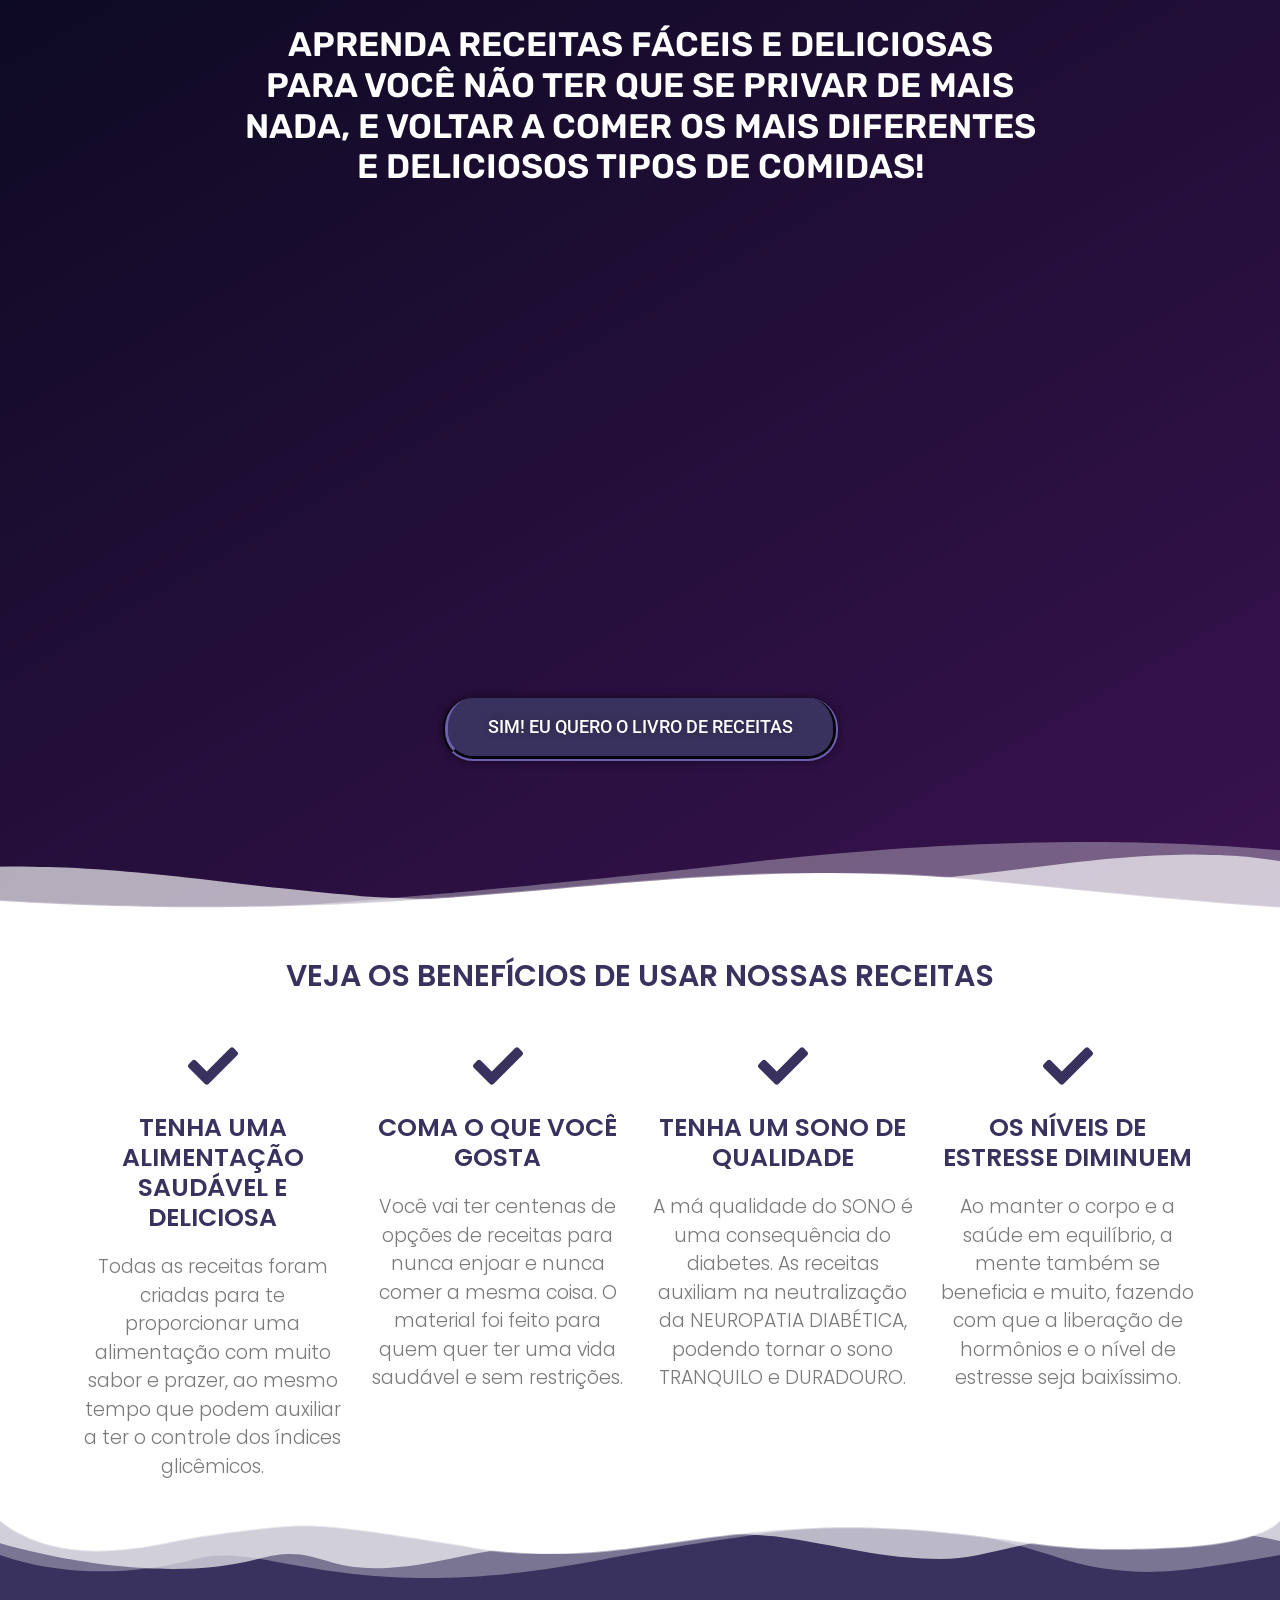
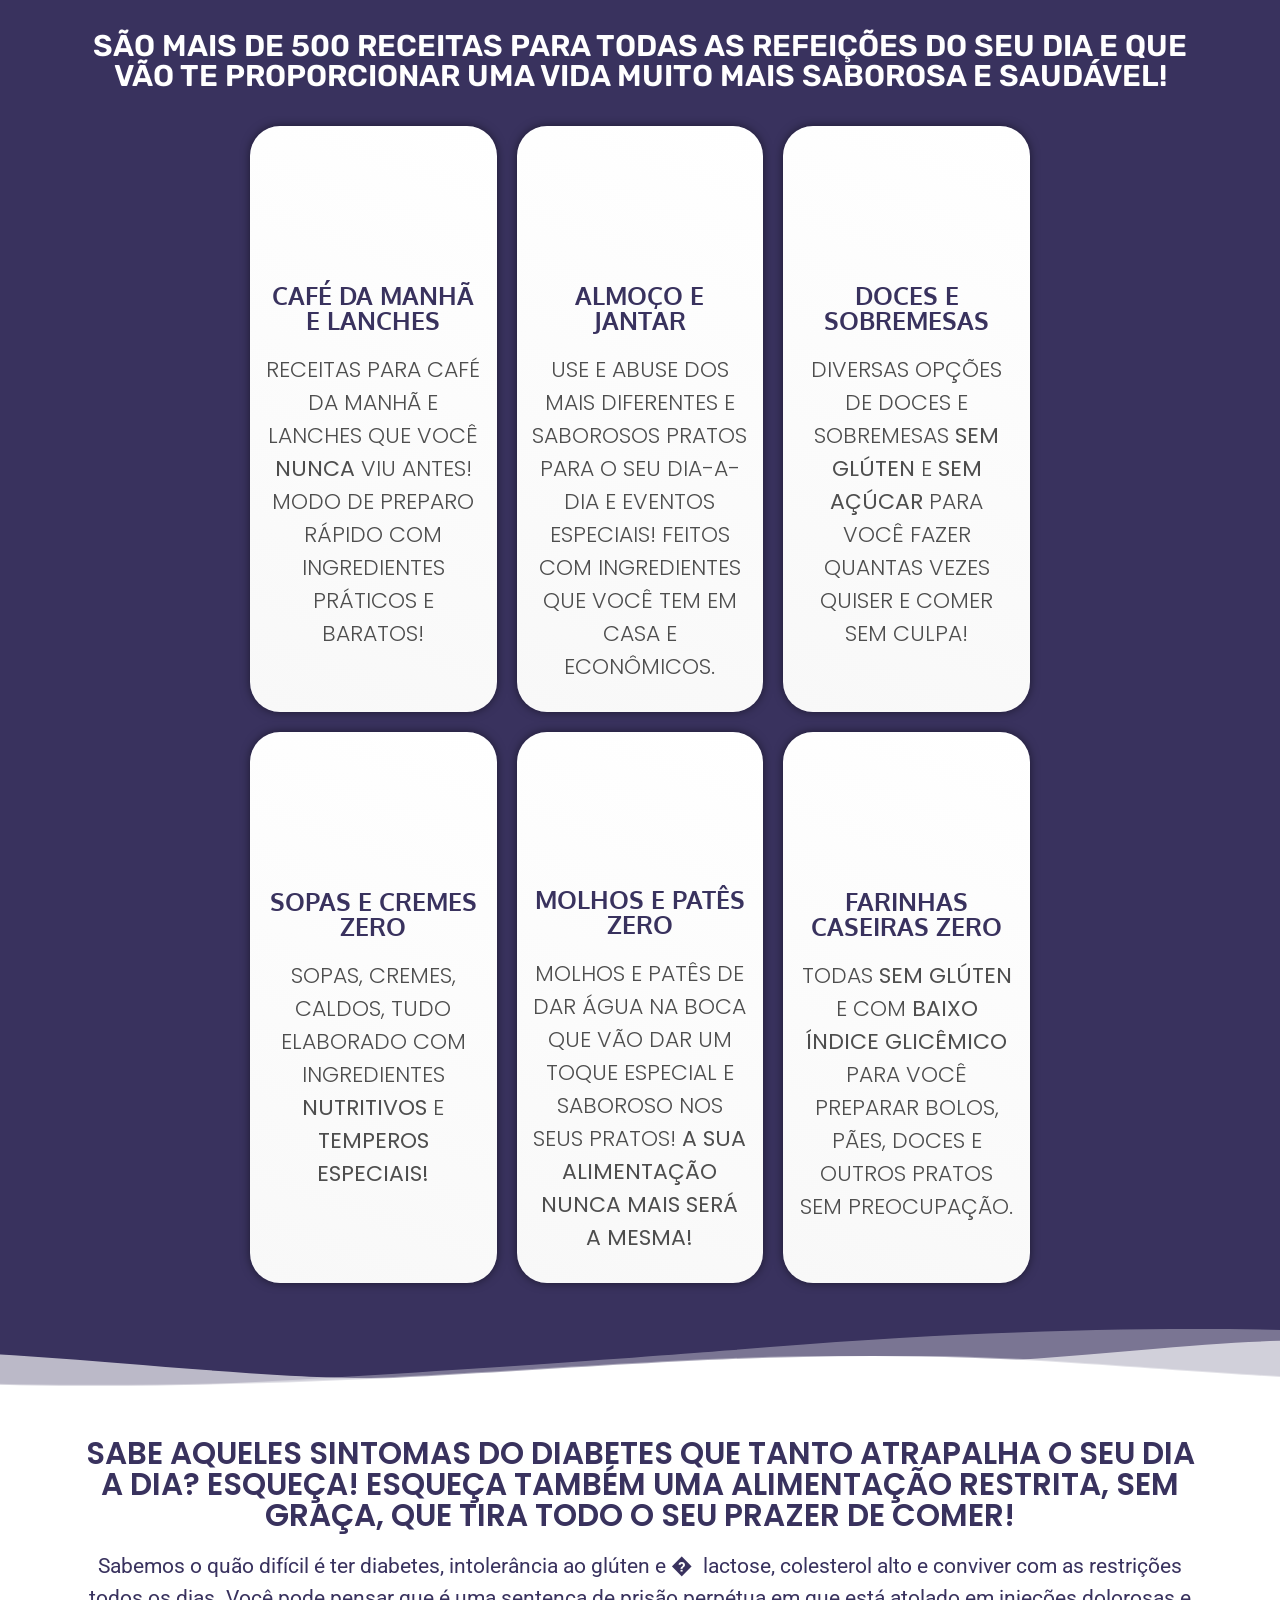
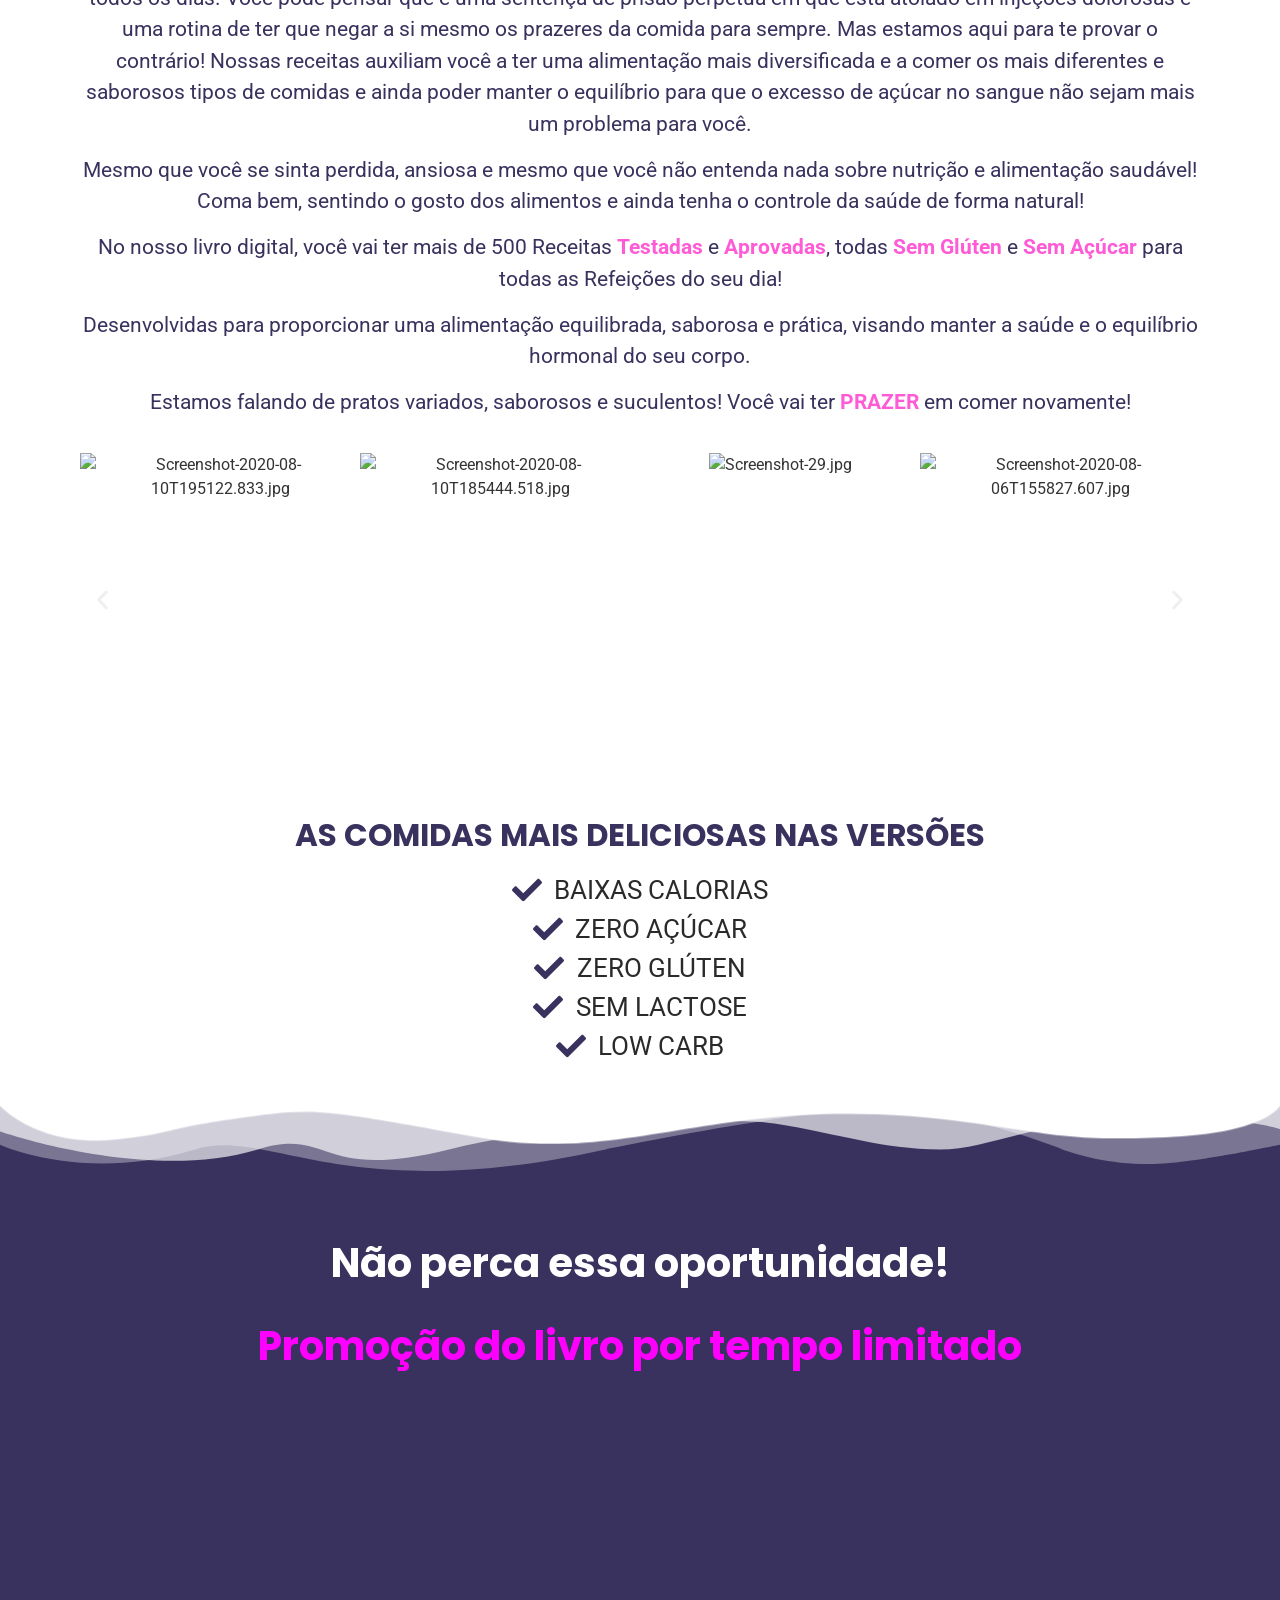
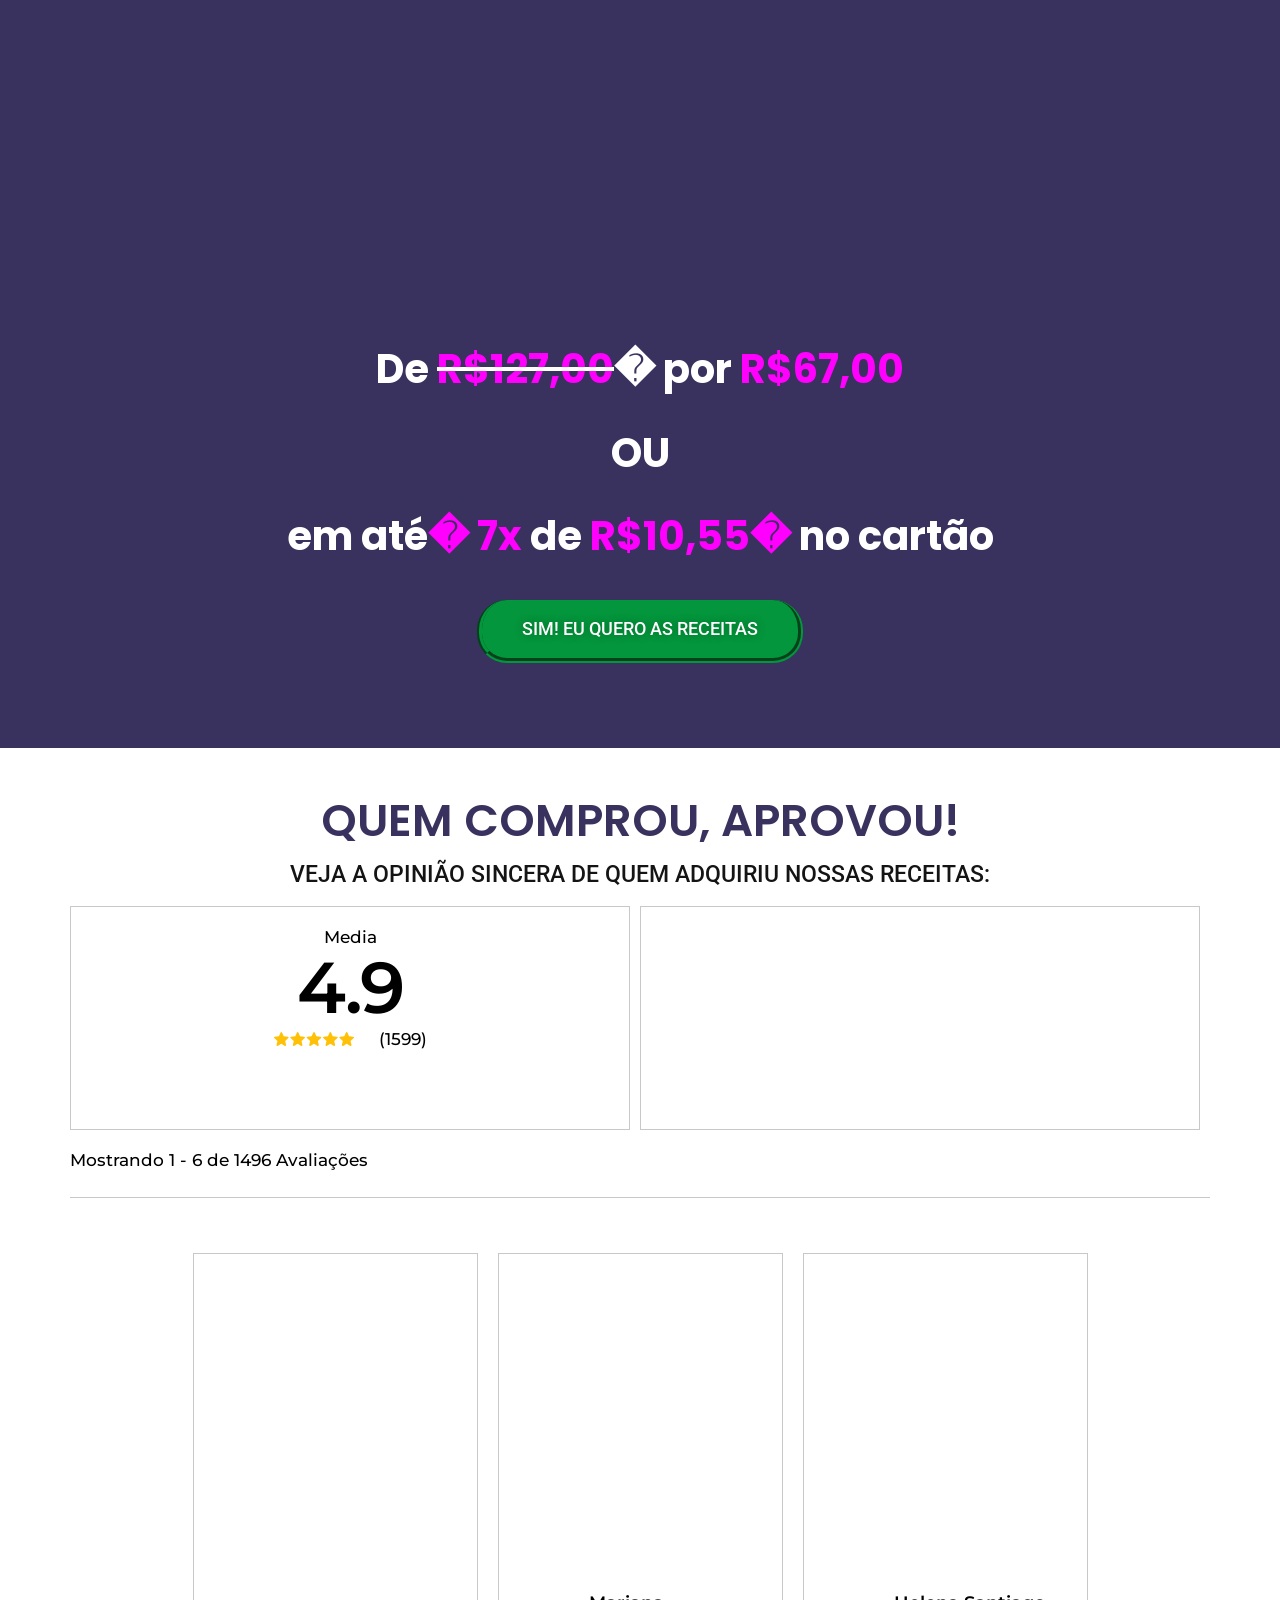
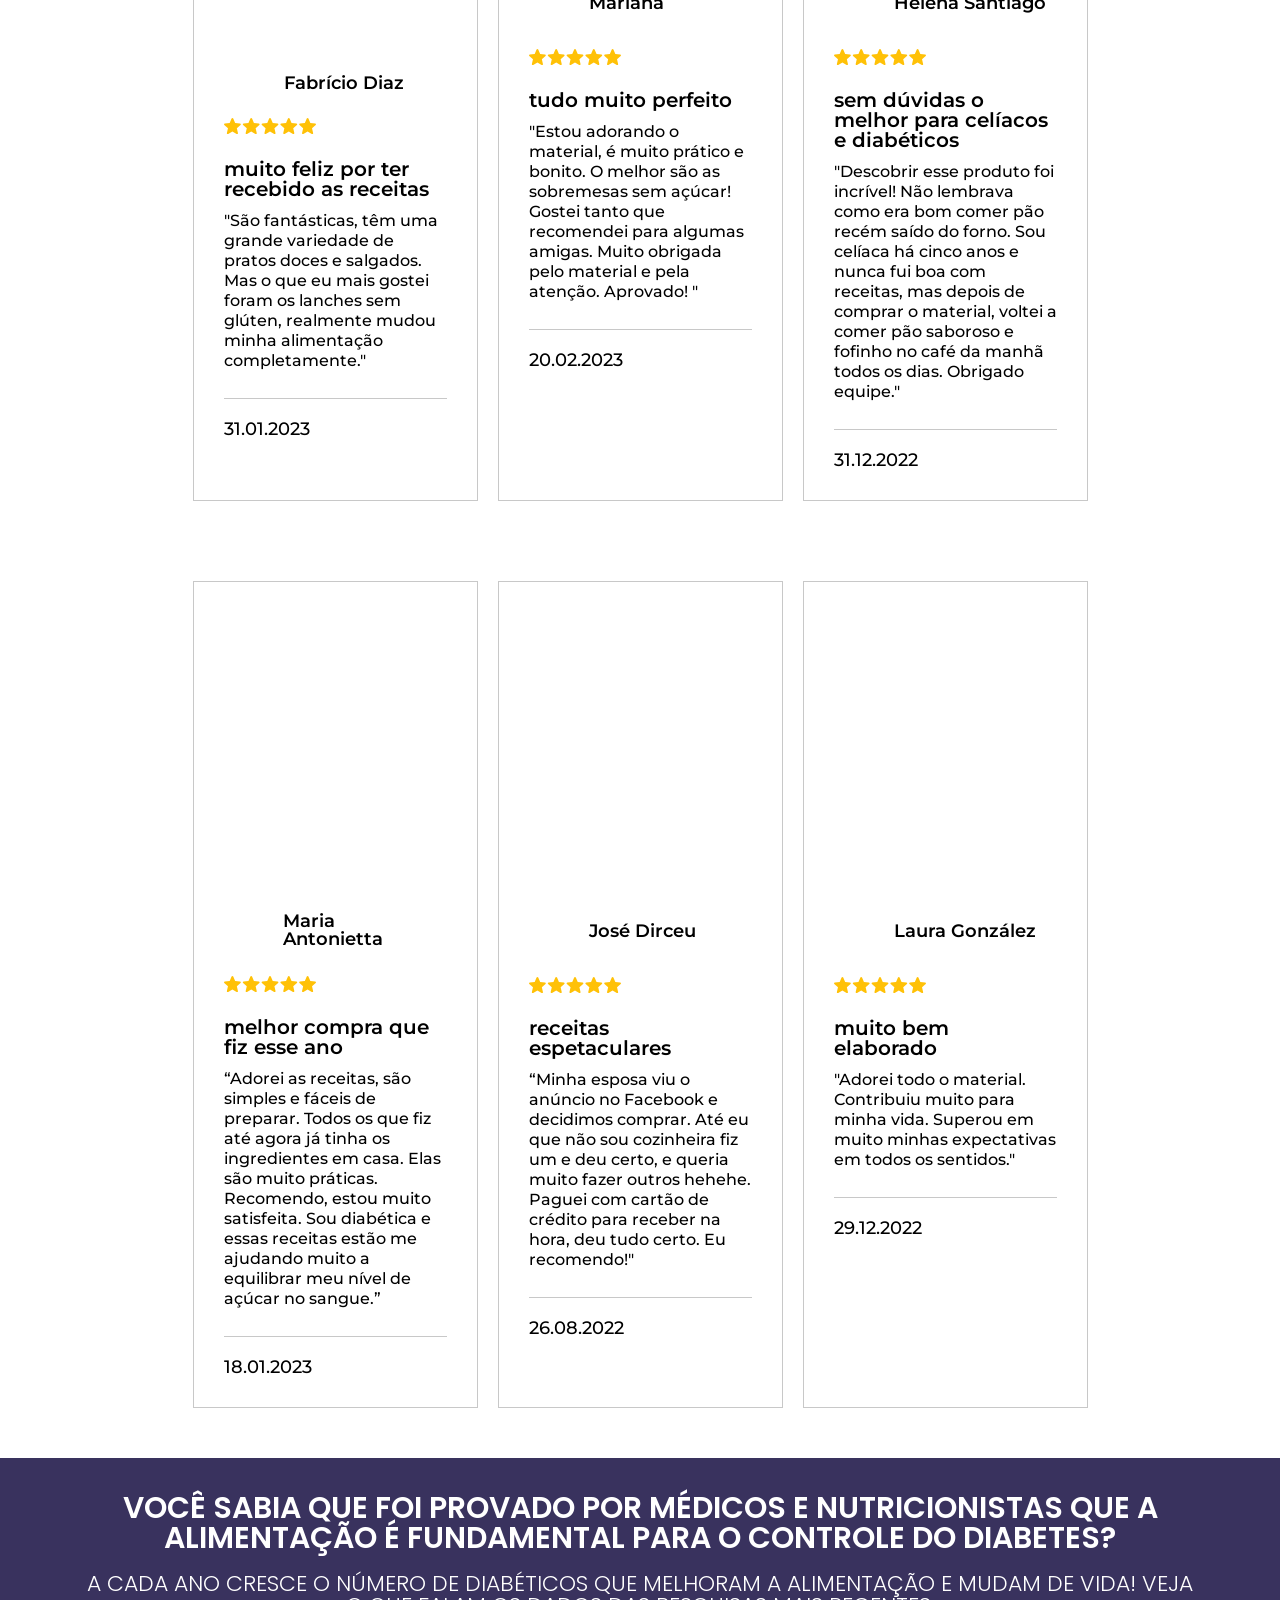
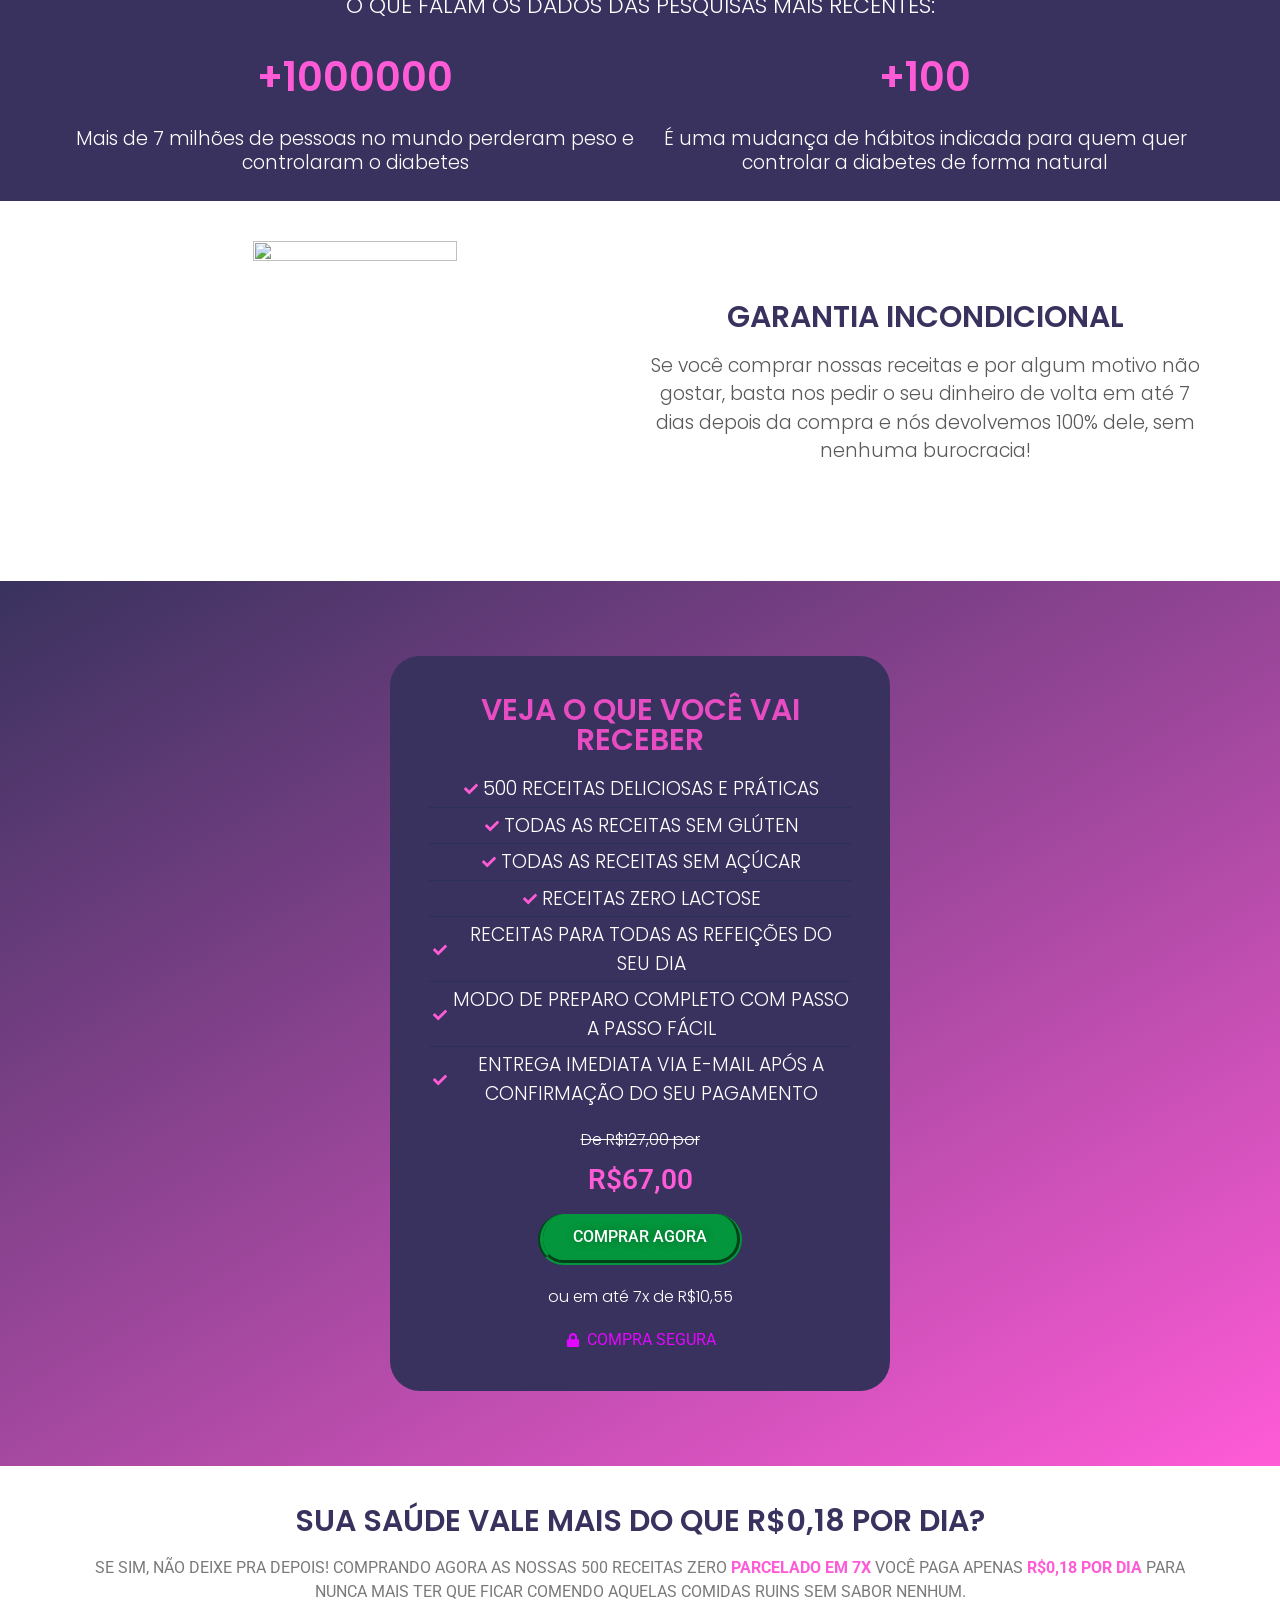
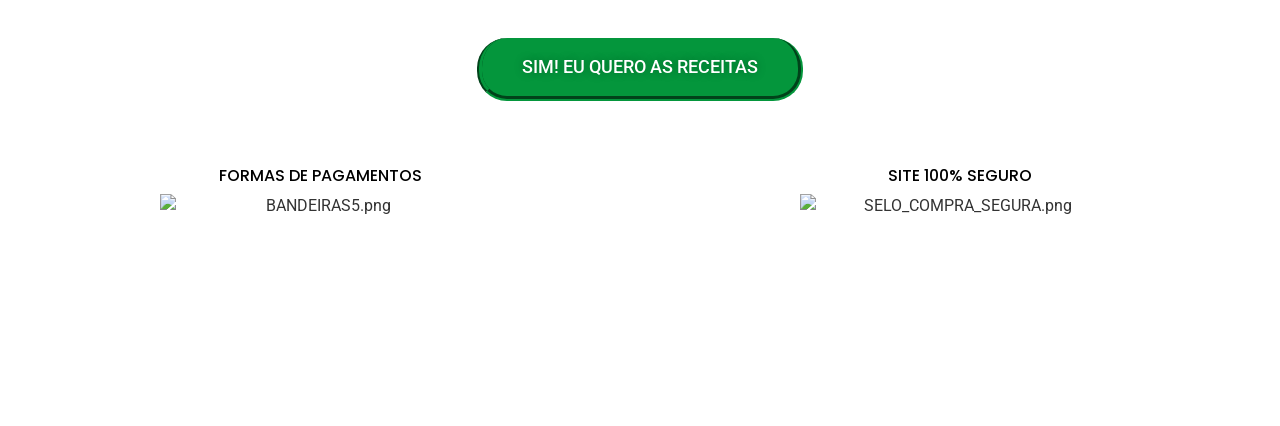
==== commit bf0d5ef1: "*" ====
--- a/500receitaszero/index.html
+++ b/500receitaszero/index.html
@@ -1,34 +1,15 @@
-<html lang="pt-PT"><head>
-	<meta charset="UTF-8">
-		<script type="text/javascript" id="www-widgetapi-script" src="https://www.youtube.com/s/player/dd34ec3d/www-widgetapi.vflset/www-widgetapi.js" async=""></script><script src="https://www.youtube.com/iframe_api"></script><script async="" src="https://connect.facebook.net/en_US/fbevents.js"></script><script data-cfasync="false" data-no-defer="1" data-no-minify="1" data-no-optimize="1">var ewww_webp_supported=!1;function check_webp_feature(A,e){var w;e=void 0!==e?e:function(){},ewww_webp_supported?e(ewww_webp_supported):((w=new Image).onload=function(){ewww_webp_supported=0<w.width&&0<w.height,e&&e(ewww_webp_supported)},w.onerror=function(){e&&e(!1)},w.src="data:image/webp;base64,"+{alpha:"UklGRkoAAABXRUJQVlA4WAoAAAAQAAAAAAAAAAAAQUxQSAwAAAARBxAR/Q9ERP8DAABWUDggGAAAABQBAJ0BKgEAAQAAAP4AAA3AAP7mtQAAAA=="}[A])}check_webp_feature("alpha");</script><script data-cfasync="false" data-no-defer="1" data-no-minify="1" data-no-optimize="1">var Arrive=function(c,w){"use strict";if(c.MutationObserver&&"undefined"!=typeof HTMLElement){var r,a=0,u=(r=HTMLElement.prototype.matches||HTMLElement.prototype.webkitMatchesSelector||HTMLElement.prototype.mozMatchesSelector||HTMLElement.prototype.msMatchesSelector,{matchesSelector:function(e,t){return e instanceof HTMLElement&&r.call(e,t)},addMethod:function(e,t,r){var a=e[t];e[t]=function(){return r.length==arguments.length?r.apply(this,arguments):"function"==typeof a?a.apply(this,arguments):void 0}},callCallbacks:function(e,t){t&&t.options.onceOnly&&1==t.firedElems.length&&(e=[e[0]]);for(var r,a=0;r=e[a];a++)r&&r.callback&&r.callback.call(r.elem,r.elem);t&&t.options.onceOnly&&1==t.firedElems.length&&t.me.unbindEventWithSelectorAndCallback.call(t.target,t.selector,t.callback)},checkChildNodesRecursively:function(e,t,r,a){for(var i,n=0;i=e[n];n++)r(i,t,a)&&a.push({callback:t.callback,elem:i}),0<i.childNodes.length&&u.checkChildNodesRecursively(i.childNodes,t,r,a)},mergeArrays:function(e,t){var r,a={};for(r in e)e.hasOwnProperty(r)&&(a[r]=e[r]);for(r in t)t.hasOwnProperty(r)&&(a[r]=t[r]);return a},toElementsArray:function(e){return e=void 0!==e&&("number"!=typeof e.length||e===c)?[e]:e}}),e=(l.prototype.addEvent=function(e,t,r,a){a={target:e,selector:t,options:r,callback:a,firedElems:[]};return this._beforeAdding&&this._beforeAdding(a),this._eventsBucket.push(a),a},l.prototype.removeEvent=function(e){for(var t,r=this._eventsBucket.length-1;t=this._eventsBucket[r];r--)e(t)&&(this._beforeRemoving&&this._beforeRemoving(t),(t=this._eventsBucket.splice(r,1))&&t.length&&(t[0].callback=null))},l.prototype.beforeAdding=function(e){this._beforeAdding=e},l.prototype.beforeRemoving=function(e){this._beforeRemoving=e},l),t=function(i,n){var o=new e,l=this,s={fireOnAttributesModification:!1};return o.beforeAdding(function(t){var e=t.target;e!==c.document&&e!==c||(e=document.getElementsByTagName("html")[0]);var r=new MutationObserver(function(e){n.call(this,e,t)}),a=i(t.options);r.observe(e,a),t.observer=r,t.me=l}),o.beforeRemoving(function(e){e.observer.disconnect()}),this.bindEvent=function(e,t,r){t=u.mergeArrays(s,t);for(var a=u.toElementsArray(this),i=0;i<a.length;i++)o.addEvent(a[i],e,t,r)},this.unbindEvent=function(){var r=u.toElementsArray(this);o.removeEvent(function(e){for(var t=0;t<r.length;t++)if(this===w||e.target===r[t])return!0;return!1})},this.unbindEventWithSelectorOrCallback=function(r){var a=u.toElementsArray(this),i=r,e="function"==typeof r?function(e){for(var t=0;t<a.length;t++)if((this===w||e.target===a[t])&&e.callback===i)return!0;return!1}:function(e){for(var t=0;t<a.length;t++)if((this===w||e.target===a[t])&&e.selector===r)return!0;return!1};o.removeEvent(e)},this.unbindEventWithSelectorAndCallback=function(r,a){var i=u.toElementsArray(this);o.removeEvent(function(e){for(var t=0;t<i.length;t++)if((this===w||e.target===i[t])&&e.selector===r&&e.callback===a)return!0;return!1})},this},i=new function(){var s={fireOnAttributesModification:!1,onceOnly:!1,existing:!1};function n(e,t,r){return!(!u.matchesSelector(e,t.selector)||(e._id===w&&(e._id=a++),-1!=t.firedElems.indexOf(e._id)))&&(t.firedElems.push(e._id),!0)}var c=(i=new t(function(e){var t={attributes:!1,childList:!0,subtree:!0};return e.fireOnAttributesModification&&(t.attributes=!0),t},function(e,i){e.forEach(function(e){var t=e.addedNodes,r=e.target,a=[];null!==t&&0<t.length?u.checkChildNodesRecursively(t,i,n,a):"attributes"===e.type&&n(r,i)&&a.push({callback:i.callback,elem:r}),u.callCallbacks(a,i)})})).bindEvent;return i.bindEvent=function(e,t,r){t=void 0===r?(r=t,s):u.mergeArrays(s,t);var a=u.toElementsArray(this);if(t.existing){for(var i=[],n=0;n<a.length;n++)for(var o=a[n].querySelectorAll(e),l=0;l<o.length;l++)i.push({callback:r,elem:o[l]});if(t.onceOnly&&i.length)return r.call(i[0].elem,i[0].elem);setTimeout(u.callCallbacks,1,i)}c.call(this,e,t,r)},i},o=new function(){var a={};function i(e,t){return u.matchesSelector(e,t.selector)}var n=(o=new t(function(){return{childList:!0,subtree:!0}},function(e,r){e.forEach(function(e){var t=e.removedNodes,e=[];null!==t&&0<t.length&&u.checkChildNodesRecursively(t,r,i,e),u.callCallbacks(e,r)})})).bindEvent;return o.bindEvent=function(e,t,r){t=void 0===r?(r=t,a):u.mergeArrays(a,t),n.call(this,e,t,r)},o};d(HTMLElement.prototype),d(NodeList.prototype),d(HTMLCollection.prototype),d(HTMLDocument.prototype),d(Window.prototype);var n={};return s(i,n,"unbindAllArrive"),s(o,n,"unbindAllLeave"),n}function l(){this._eventsBucket=[],this._beforeAdding=null,this._beforeRemoving=null}function s(e,t,r){u.addMethod(t,r,e.unbindEvent),u.addMethod(t,r,e.unbindEventWithSelectorOrCallback),u.addMethod(t,r,e.unbindEventWithSelectorAndCallback)}function d(e){e.arrive=i.bindEvent,s(i,e,"unbindArrive"),e.leave=o.bindEvent,s(o,e,"unbindLeave")}}(window,void 0),ewww_webp_supported=!1;function check_webp_feature(e,t){var r;ewww_webp_supported?t(ewww_webp_supported):((r=new Image).onload=function(){ewww_webp_supported=0<r.width&&0<r.height,t(ewww_webp_supported)},r.onerror=function(){t(!1)},r.src="data:image/webp;base64,"+{alpha:"UklGRkoAAABXRUJQVlA4WAoAAAAQAAAAAAAAAAAAQUxQSAwAAAARBxAR/Q9ERP8DAABWUDggGAAAABQBAJ0BKgEAAQAAAP4AAA3AAP7mtQAAAA==",animation:"UklGRlIAAABXRUJQVlA4WAoAAAASAAAAAAAAAAAAQU5JTQYAAAD/////AABBTk1GJgAAAAAAAAAAAAAAAAAAAGQAAABWUDhMDQAAAC8AAAAQBxAREYiI/gcA"}[e])}function ewwwLoadImages(e){if(e){for(var t=document.querySelectorAll(".batch-image img, .image-wrapper a, .ngg-pro-masonry-item a, .ngg-galleria-offscreen-seo-wrapper a"),r=0,a=t.length;r<a;r++)ewwwAttr(t[r],"data-src",t[r].getAttribute("data-webp")),ewwwAttr(t[r],"data-thumbnail",t[r].getAttribute("data-webp-thumbnail"));for(var i=document.querySelectorAll(".rev_slider ul li"),r=0,a=i.length;r<a;r++){ewwwAttr(i[r],"data-thumb",i[r].getAttribute("data-webp-thumb"));for(var n=1;n<11;)ewwwAttr(i[r],"data-param"+n,i[r].getAttribute("data-webp-param"+n)),n++}for(r=0,a=(i=document.querySelectorAll(".rev_slider img")).length;r<a;r++)ewwwAttr(i[r],"data-lazyload",i[r].getAttribute("data-webp-lazyload"));for(var o=document.querySelectorAll("div.woocommerce-product-gallery__image"),r=0,a=o.length;r<a;r++)ewwwAttr(o[r],"data-thumb",o[r].getAttribute("data-webp-thumb"))}for(var l=document.querySelectorAll("video"),r=0,a=l.length;r<a;r++)ewwwAttr(l[r],"poster",e?l[r].getAttribute("data-poster-webp"):l[r].getAttribute("data-poster-image"));for(var s,c=document.querySelectorAll("img.ewww_webp_lazy_load"),r=0,a=c.length;r<a;r++)e&&(ewwwAttr(c[r],"data-lazy-srcset",c[r].getAttribute("data-lazy-srcset-webp")),ewwwAttr(c[r],"data-srcset",c[r].getAttribute("data-srcset-webp")),ewwwAttr(c[r],"data-lazy-src",c[r].getAttribute("data-lazy-src-webp")),ewwwAttr(c[r],"data-src",c[r].getAttribute("data-src-webp")),ewwwAttr(c[r],"data-orig-file",c[r].getAttribute("data-webp-orig-file")),ewwwAttr(c[r],"data-medium-file",c[r].getAttribute("data-webp-medium-file")),ewwwAttr(c[r],"data-large-file",c[r].getAttribute("data-webp-large-file")),null!=(s=c[r].getAttribute("srcset"))&&!1!==s&&s.includes("R0lGOD")&&ewwwAttr(c[r],"src",c[r].getAttribute("data-lazy-src-webp"))),c[r].className=c[r].className.replace(/\bewww_webp_lazy_load\b/,"");for(var w=document.querySelectorAll(".ewww_webp"),r=0,a=w.length;r<a;r++)e?(ewwwAttr(w[r],"srcset",w[r].getAttribute("data-srcset-webp")),ewwwAttr(w[r],"src",w[r].getAttribute("data-src-webp")),ewwwAttr(w[r],"data-orig-file",w[r].getAttribute("data-webp-orig-file")),ewwwAttr(w[r],"data-medium-file",w[r].getAttribute("data-webp-medium-file")),ewwwAttr(w[r],"data-large-file",w[r].getAttribute("data-webp-large-file")),ewwwAttr(w[r],"data-large_image",w[r].getAttribute("data-webp-large_image")),ewwwAttr(w[r],"data-src",w[r].getAttribute("data-webp-src"))):(ewwwAttr(w[r],"srcset",w[r].getAttribute("data-srcset-img")),ewwwAttr(w[r],"src",w[r].getAttribute("data-src-img"))),w[r].className=w[r].className.replace(/\bewww_webp\b/,"ewww_webp_loaded");window.jQuery&&jQuery.fn.isotope&&jQuery.fn.imagesLoaded&&(jQuery(".fusion-posts-container-infinite").imagesLoaded(function(){jQuery(".fusion-posts-container-infinite").hasClass("isotope")&&jQuery(".fusion-posts-container-infinite").isotope()}),jQuery(".fusion-portfolio:not(.fusion-recent-works) .fusion-portfolio-wrapper").imagesLoaded(function(){jQuery(".fusion-portfolio:not(.fusion-recent-works) .fusion-portfolio-wrapper").isotope()}))}function ewwwWebPInit(e){ewwwLoadImages(e),ewwwNggLoadGalleries(e),document.arrive(".ewww_webp",function(){ewwwLoadImages(e)}),document.arrive(".ewww_webp_lazy_load",function(){ewwwLoadImages(e)}),document.arrive("videos",function(){ewwwLoadImages(e)}),"loading"==document.readyState?document.addEventListener("DOMContentLoaded",ewwwJSONParserInit):("undefined"!=typeof galleries&&ewwwNggParseGalleries(e),ewwwWooParseVariations(e))}function ewwwAttr(e,t,r){null!=r&&!1!==r&&e.setAttribute(t,r)}function ewwwJSONParserInit(){"undefined"!=typeof galleries&&check_webp_feature("alpha",ewwwNggParseGalleries),check_webp_feature("alpha",ewwwWooParseVariations)}function ewwwWooParseVariations(e){if(e)for(var t=document.querySelectorAll("form.variations_form"),r=0,a=t.length;r<a;r++){var i=t[r].getAttribute("data-product_variations"),n=!1;try{for(var o in i=JSON.parse(i))void 0!==i[o]&&void 0!==i[o].image&&(void 0!==i[o].image.src_webp&&(i[o].image.src=i[o].image.src_webp,n=!0),void 0!==i[o].image.srcset_webp&&(i[o].image.srcset=i[o].image.srcset_webp,n=!0),void 0!==i[o].image.full_src_webp&&(i[o].image.full_src=i[o].image.full_src_webp,n=!0),void 0!==i[o].image.gallery_thumbnail_src_webp&&(i[o].image.gallery_thumbnail_src=i[o].image.gallery_thumbnail_src_webp,n=!0),void 0!==i[o].image.thumb_src_webp&&(i[o].image.thumb_src=i[o].image.thumb_src_webp,n=!0));n&&ewwwAttr(t[r],"data-product_variations",JSON.stringify(i))}catch(e){}}}function ewwwNggParseGalleries(e){if(e)for(var t in galleries){var r=galleries[t];galleries[t].images_list=ewwwNggParseImageList(r.images_list)}}function ewwwNggLoadGalleries(e){e&&document.addEventListener("ngg.galleria.themeadded",function(e,t){window.ngg_galleria._create_backup=window.ngg_galleria.create,window.ngg_galleria.create=function(e,t){var r=$(e).data("id");return galleries["gallery_"+r].images_list=ewwwNggParseImageList(galleries["gallery_"+r].images_list),window.ngg_galleria._create_backup(e,t)}})}function ewwwNggParseImageList(e){for(var t in e){var r=e[t];if(void 0!==r["image-webp"]&&(e[t].image=r["image-webp"],delete e[t]["image-webp"]),void 0!==r["thumb-webp"]&&(e[t].thumb=r["thumb-webp"],delete e[t]["thumb-webp"]),void 0!==r.full_image_webp&&(e[t].full_image=r.full_image_webp,delete e[t].full_image_webp),void 0!==r.srcsets)for(var a in r.srcsets)nggSrcset=r.srcsets[a],void 0!==r.srcsets[a+"-webp"]&&(e[t].srcsets[a]=r.srcsets[a+"-webp"],delete e[t].srcsets[a+"-webp"]);if(void 0!==r.full_srcsets)for(var i in r.full_srcsets)nggFSrcset=r.full_srcsets[i],void 0!==r.full_srcsets[i+"-webp"]&&(e[t].full_srcsets[i]=r.full_srcsets[i+"-webp"],delete e[t].full_srcsets[i+"-webp"])}return e}check_webp_feature("alpha",ewwwWebPInit);</script><title>Super Oferta – 500 Receitas ZERO</title>
+<!DOCTYPE html><html lang="pt-PT"><head><meta charset="UTF-8"><script>if(navigator.userAgent.match(/MSIE|Internet Explorer/i)||navigator.userAgent.match(/Trident\/7\..*?rv:11/i)){var href=document.location.href;if(!href.match(/[?&]nowprocket/)){if(href.indexOf("?")==-1){if(href.indexOf("#")==-1){document.location.href=href+"?nowprocket=1"}else{document.location.href=href.replace("#","?nowprocket=1#")}}else{if(href.indexOf("#")==-1){document.location.href=href+"&nowprocket=1"}else{document.location.href=href.replace("#","&nowprocket=1#")}}}}</script><script>class RocketLazyLoadScripts{constructor(){this.triggerEvents=["keydown","mousedown","mousemove","touchmove","touchstart","touchend","wheel"],this.userEventHandler=this._triggerListener.bind(this),this.touchStartHandler=this._onTouchStart.bind(this),this.touchMoveHandler=this._onTouchMove.bind(this),this.touchEndHandler=this._onTouchEnd.bind(this),this.clickHandler=this._onClick.bind(this),this.interceptedClicks=[],window.addEventListener("pageshow",(e=>{this.persisted=e.persisted})),window.addEventListener("DOMContentLoaded",(()=>{this._preconnect3rdParties()})),this.delayedScripts={normal:[],async:[],defer:[]},this.allJQueries=[]}_addUserInteractionListener(e){document.hidden?e._triggerListener():(this.triggerEvents.forEach((t=>window.addEventListener(t,e.userEventHandler,{passive:!0}))),window.addEventListener("touchstart",e.touchStartHandler,{passive:!0}),window.addEventListener("mousedown",e.touchStartHandler),document.addEventListener("visibilitychange",e.userEventHandler))}_removeUserInteractionListener(){this.triggerEvents.forEach((e=>window.removeEventListener(e,this.userEventHandler,{passive:!0}))),document.removeEventListener("visibilitychange",this.userEventHandler)}_onTouchStart(e){"HTML"!==e.target.tagName&&(window.addEventListener("touchend",this.touchEndHandler),window.addEventListener("mouseup",this.touchEndHandler),window.addEventListener("touchmove",this.touchMoveHandler,{passive:!0}),window.addEventListener("mousemove",this.touchMoveHandler),e.target.addEventListener("click",this.clickHandler),this._renameDOMAttribute(e.target,"onclick","rocket-onclick"))}_onTouchMove(e){window.removeEventListener("touchend",this.touchEndHandler),window.removeEventListener("mouseup",this.touchEndHandler),window.removeEventListener("touchmove",this.touchMoveHandler,{passive:!0}),window.removeEventListener("mousemove",this.touchMoveHandler),e.target.removeEventListener("click",this.clickHandler),this._renameDOMAttribute(e.target,"rocket-onclick","onclick")}_onTouchEnd(e){window.removeEventListener("touchend",this.touchEndHandler),window.removeEventListener("mouseup",this.touchEndHandler),window.removeEventListener("touchmove",this.touchMoveHandler,{passive:!0}),window.removeEventListener("mousemove",this.touchMoveHandler)}_onClick(e){e.target.removeEventListener("click",this.clickHandler),this._renameDOMAttribute(e.target,"rocket-onclick","onclick"),this.interceptedClicks.push(e),e.preventDefault(),e.stopPropagation(),e.stopImmediatePropagation()}_replayClicks(){window.removeEventListener("touchstart",this.touchStartHandler,{passive:!0}),window.removeEventListener("mousedown",this.touchStartHandler),this.interceptedClicks.forEach((e=>{e.target.dispatchEvent(new MouseEvent("click",{view:e.view,bubbles:!0,cancelable:!0}))}))}_renameDOMAttribute(e,t,n){e.hasAttribute&&e.hasAttribute(t)&&(event.target.setAttribute(n,event.target.getAttribute(t)),event.target.removeAttribute(t))}_triggerListener(){this._removeUserInteractionListener(this),"loading"===document.readyState?document.addEventListener("DOMContentLoaded",this._loadEverythingNow.bind(this)):this._loadEverythingNow()}_preconnect3rdParties(){let e=[];document.querySelectorAll("script[type=rocketlazyloadscript]").forEach((t=>{if(t.hasAttribute("src")){const n=new URL(t.src).origin;n!==location.origin&&e.push({src:n,crossOrigin:t.crossOrigin||"module"===t.getAttribute("data-rocket-type")})}})),e=[...new Map(e.map((e=>[JSON.stringify(e),e]))).values()],this._batchInjectResourceHints(e,"preconnect")}async _loadEverythingNow(){this.lastBreath=Date.now(),this._delayEventListeners(),this._delayJQueryReady(this),this._handleDocumentWrite(),this._registerAllDelayedScripts(),this._preloadAllScripts(),await this._loadScriptsFromList(this.delayedScripts.normal),await this._loadScriptsFromList(this.delayedScripts.defer),await this._loadScriptsFromList(this.delayedScripts.async);try{await this._triggerDOMContentLoaded(),await this._triggerWindowLoad()}catch(e){}window.dispatchEvent(new Event("rocket-allScriptsLoaded")),this._replayClicks()}_registerAllDelayedScripts(){document.querySelectorAll("script[type=rocketlazyloadscript]").forEach((e=>{e.hasAttribute("src")?e.hasAttribute("async")&&!1!==e.async?this.delayedScripts.async.push(e):e.hasAttribute("defer")&&!1!==e.defer||"module"===e.getAttribute("data-rocket-type")?this.delayedScripts.defer.push(e):this.delayedScripts.normal.push(e):this.delayedScripts.normal.push(e)}))}async _transformScript(e){return await this._littleBreath(),new Promise((t=>{const n=document.createElement("script");[...e.attributes].forEach((e=>{let t=e.nodeName;"type"!==t&&("data-rocket-type"===t&&(t="type"),n.setAttribute(t,e.nodeValue))})),e.hasAttribute("src")?(n.addEventListener("load",t),n.addEventListener("error",t)):(n.text=e.text,t());try{e.parentNode.replaceChild(n,e)}catch(e){t()}}))}async _loadScriptsFromList(e){const t=e.shift();return t?(await this._transformScript(t),this._loadScriptsFromList(e)):Promise.resolve()}_preloadAllScripts(){this._batchInjectResourceHints([...this.delayedScripts.normal,...this.delayedScripts.defer,...this.delayedScripts.async],"preload")}_batchInjectResourceHints(e,t){var n=document.createDocumentFragment();e.forEach((e=>{if(e.src){const i=document.createElement("link");i.href=e.src,i.rel=t,"preconnect"!==t&&(i.as="script"),e.getAttribute&&"module"===e.getAttribute("data-rocket-type")&&(i.crossOrigin=!0),e.crossOrigin&&(i.crossOrigin=e.crossOrigin),n.appendChild(i)}})),document.head.appendChild(n)}_delayEventListeners(){let e={};function t(t,n){!function(t){function n(n){return e[t].eventsToRewrite.indexOf(n)>=0?"rocket-"+n:n}e[t]||(e[t]={originalFunctions:{add:t.addEventListener,remove:t.removeEventListener},eventsToRewrite:[]},t.addEventListener=function(){arguments[0]=n(arguments[0]),e[t].originalFunctions.add.apply(t,arguments)},t.removeEventListener=function(){arguments[0]=n(arguments[0]),e[t].originalFunctions.remove.apply(t,arguments)})}(t),e[t].eventsToRewrite.push(n)}function n(e,t){let n=e[t];Object.defineProperty(e,t,{get:()=>n||function(){},set(i){e["rocket"+t]=n=i}})}t(document,"DOMContentLoaded"),t(window,"DOMContentLoaded"),t(window,"load"),t(window,"pageshow"),t(document,"readystatechange"),n(document,"onreadystatechange"),n(window,"onload"),n(window,"onpageshow")}_delayJQueryReady(e){let t=window.jQuery;Object.defineProperty(window,"jQuery",{get:()=>t,set(n){if(n&&n.fn&&!e.allJQueries.includes(n)){n.fn.ready=n.fn.init.prototype.ready=function(t){e.domReadyFired?t.bind(document)(n):document.addEventListener("rocket-DOMContentLoaded",(()=>t.bind(document)(n)))};const t=n.fn.on;n.fn.on=n.fn.init.prototype.on=function(){if(this[0]===window){function e(e){return e.split(" ").map((e=>"load"===e||0===e.indexOf("load.")?"rocket-jquery-load":e)).join(" ")}"string"==typeof arguments[0]||arguments[0]instanceof String?arguments[0]=e(arguments[0]):"object"==typeof arguments[0]&&Object.keys(arguments[0]).forEach((t=>{delete Object.assign(arguments[0],{[e(t)]:arguments[0][t]})[t]}))}return t.apply(this,arguments),this},e.allJQueries.push(n)}t=n}})}async _triggerDOMContentLoaded(){this.domReadyFired=!0,await this._littleBreath(),document.dispatchEvent(new Event("rocket-DOMContentLoaded")),await this._littleBreath(),window.dispatchEvent(new Event("rocket-DOMContentLoaded")),await this._littleBreath(),document.dispatchEvent(new Event("rocket-readystatechange")),await this._littleBreath(),document.rocketonreadystatechange&&document.rocketonreadystatechange()}async _triggerWindowLoad(){await this._littleBreath(),window.dispatchEvent(new Event("rocket-load")),await this._littleBreath(),window.rocketonload&&window.rocketonload(),await this._littleBreath(),this.allJQueries.forEach((e=>e(window).trigger("rocket-jquery-load"))),await this._littleBreath();const e=new Event("rocket-pageshow");e.persisted=this.persisted,window.dispatchEvent(e),await this._littleBreath(),window.rocketonpageshow&&window.rocketonpageshow({persisted:this.persisted})}_handleDocumentWrite(){const e=new Map;document.write=document.writeln=function(t){const n=document.currentScript,i=document.createRange(),r=n.parentElement;let o=e.get(n);void 0===o&&(o=n.nextSibling,e.set(n,o));const s=document.createDocumentFragment();i.setStart(s,0),s.appendChild(i.createContextualFragment(t)),r.insertBefore(s,o)}}async _littleBreath(){Date.now()-this.lastBreath>45&&(await this._requestAnimFrame(),this.lastBreath=Date.now())}async _requestAnimFrame(){return document.hidden?new Promise((e=>setTimeout(e))):new Promise((e=>requestAnimationFrame(e)))}static run(){const e=new RocketLazyLoadScripts;e._addUserInteractionListener(e)}}RocketLazyLoadScripts.run();</script>
+	
+		<script data-cfasync="false" data-no-defer="1" data-no-minify="1" data-no-optimize="1">var ewww_webp_supported=!1;function check_webp_feature(A,e){var w;e=void 0!==e?e:function(){},ewww_webp_supported?e(ewww_webp_supported):((w=new Image).onload=function(){ewww_webp_supported=0<w.width&&0<w.height,e&&e(ewww_webp_supported)},w.onerror=function(){e&&e(!1)},w.src="data:image/webp;base64,"+{alpha:"UklGRkoAAABXRUJQVlA4WAoAAAAQAAAAAAAAAAAAQUxQSAwAAAARBxAR/Q9ERP8DAABWUDggGAAAABQBAJ0BKgEAAQAAAP4AAA3AAP7mtQAAAA=="}[A])}check_webp_feature("alpha");</script><script data-cfasync="false" data-no-defer="1" data-no-minify="1" data-no-optimize="1">var Arrive=function(c,w){"use strict";if(c.MutationObserver&&"undefined"!=typeof HTMLElement){var r,a=0,u=(r=HTMLElement.prototype.matches||HTMLElement.prototype.webkitMatchesSelector||HTMLElement.prototype.mozMatchesSelector||HTMLElement.prototype.msMatchesSelector,{matchesSelector:function(e,t){return e instanceof HTMLElement&&r.call(e,t)},addMethod:function(e,t,r){var a=e[t];e[t]=function(){return r.length==arguments.length?r.apply(this,arguments):"function"==typeof a?a.apply(this,arguments):void 0}},callCallbacks:function(e,t){t&&t.options.onceOnly&&1==t.firedElems.length&&(e=[e[0]]);for(var r,a=0;r=e[a];a++)r&&r.callback&&r.callback.call(r.elem,r.elem);t&&t.options.onceOnly&&1==t.firedElems.length&&t.me.unbindEventWithSelectorAndCallback.call(t.target,t.selector,t.callback)},checkChildNodesRecursively:function(e,t,r,a){for(var i,n=0;i=e[n];n++)r(i,t,a)&&a.push({callback:t.callback,elem:i}),0<i.childNodes.length&&u.checkChildNodesRecursively(i.childNodes,t,r,a)},mergeArrays:function(e,t){var r,a={};for(r in e)e.hasOwnProperty(r)&&(a[r]=e[r]);for(r in t)t.hasOwnProperty(r)&&(a[r]=t[r]);return a},toElementsArray:function(e){return e=void 0!==e&&("number"!=typeof e.length||e===c)?[e]:e}}),e=(l.prototype.addEvent=function(e,t,r,a){a={target:e,selector:t,options:r,callback:a,firedElems:[]};return this._beforeAdding&&this._beforeAdding(a),this._eventsBucket.push(a),a},l.prototype.removeEvent=function(e){for(var t,r=this._eventsBucket.length-1;t=this._eventsBucket[r];r--)e(t)&&(this._beforeRemoving&&this._beforeRemoving(t),(t=this._eventsBucket.splice(r,1))&&t.length&&(t[0].callback=null))},l.prototype.beforeAdding=function(e){this._beforeAdding=e},l.prototype.beforeRemoving=function(e){this._beforeRemoving=e},l),t=function(i,n){var o=new e,l=this,s={fireOnAttributesModification:!1};return o.beforeAdding(function(t){var e=t.target;e!==c.document&&e!==c||(e=document.getElementsByTagName("html")[0]);var r=new MutationObserver(function(e){n.call(this,e,t)}),a=i(t.options);r.observe(e,a),t.observer=r,t.me=l}),o.beforeRemoving(function(e){e.observer.disconnect()}),this.bindEvent=function(e,t,r){t=u.mergeArrays(s,t);for(var a=u.toElementsArray(this),i=0;i<a.length;i++)o.addEvent(a[i],e,t,r)},this.unbindEvent=function(){var r=u.toElementsArray(this);o.removeEvent(function(e){for(var t=0;t<r.length;t++)if(this===w||e.target===r[t])return!0;return!1})},this.unbindEventWithSelectorOrCallback=function(r){var a=u.toElementsArray(this),i=r,e="function"==typeof r?function(e){for(var t=0;t<a.length;t++)if((this===w||e.target===a[t])&&e.callback===i)return!0;return!1}:function(e){for(var t=0;t<a.length;t++)if((this===w||e.target===a[t])&&e.selector===r)return!0;return!1};o.removeEvent(e)},this.unbindEventWithSelectorAndCallback=function(r,a){var i=u.toElementsArray(this);o.removeEvent(function(e){for(var t=0;t<i.length;t++)if((this===w||e.target===i[t])&&e.selector===r&&e.callback===a)return!0;return!1})},this},i=new function(){var s={fireOnAttributesModification:!1,onceOnly:!1,existing:!1};function n(e,t,r){return!(!u.matchesSelector(e,t.selector)||(e._id===w&&(e._id=a++),-1!=t.firedElems.indexOf(e._id)))&&(t.firedElems.push(e._id),!0)}var c=(i=new t(function(e){var t={attributes:!1,childList:!0,subtree:!0};return e.fireOnAttributesModification&&(t.attributes=!0),t},function(e,i){e.forEach(function(e){var t=e.addedNodes,r=e.target,a=[];null!==t&&0<t.length?u.checkChildNodesRecursively(t,i,n,a):"attributes"===e.type&&n(r,i)&&a.push({callback:i.callback,elem:r}),u.callCallbacks(a,i)})})).bindEvent;return i.bindEvent=function(e,t,r){t=void 0===r?(r=t,s):u.mergeArrays(s,t);var a=u.toElementsArray(this);if(t.existing){for(var i=[],n=0;n<a.length;n++)for(var o=a[n].querySelectorAll(e),l=0;l<o.length;l++)i.push({callback:r,elem:o[l]});if(t.onceOnly&&i.length)return r.call(i[0].elem,i[0].elem);setTimeout(u.callCallbacks,1,i)}c.call(this,e,t,r)},i},o=new function(){var a={};function i(e,t){return u.matchesSelector(e,t.selector)}var n=(o=new t(function(){return{childList:!0,subtree:!0}},function(e,r){e.forEach(function(e){var t=e.removedNodes,e=[];null!==t&&0<t.length&&u.checkChildNodesRecursively(t,r,i,e),u.callCallbacks(e,r)})})).bindEvent;return o.bindEvent=function(e,t,r){t=void 0===r?(r=t,a):u.mergeArrays(a,t),n.call(this,e,t,r)},o};d(HTMLElement.prototype),d(NodeList.prototype),d(HTMLCollection.prototype),d(HTMLDocument.prototype),d(Window.prototype);var n={};return s(i,n,"unbindAllArrive"),s(o,n,"unbindAllLeave"),n}function l(){this._eventsBucket=[],this._beforeAdding=null,this._beforeRemoving=null}function s(e,t,r){u.addMethod(t,r,e.unbindEvent),u.addMethod(t,r,e.unbindEventWithSelectorOrCallback),u.addMethod(t,r,e.unbindEventWithSelectorAndCallback)}function d(e){e.arrive=i.bindEvent,s(i,e,"unbindArrive"),e.leave=o.bindEvent,s(o,e,"unbindLeave")}}(window,void 0),ewww_webp_supported=!1;function check_webp_feature(e,t){var r;ewww_webp_supported?t(ewww_webp_supported):((r=new Image).onload=function(){ewww_webp_supported=0<r.width&&0<r.height,t(ewww_webp_supported)},r.onerror=function(){t(!1)},r.src="data:image/webp;base64,"+{alpha:"UklGRkoAAABXRUJQVlA4WAoAAAAQAAAAAAAAAAAAQUxQSAwAAAARBxAR/Q9ERP8DAABWUDggGAAAABQBAJ0BKgEAAQAAAP4AAA3AAP7mtQAAAA==",animation:"UklGRlIAAABXRUJQVlA4WAoAAAASAAAAAAAAAAAAQU5JTQYAAAD/////AABBTk1GJgAAAAAAAAAAAAAAAAAAAGQAAABWUDhMDQAAAC8AAAAQBxAREYiI/gcA"}[e])}function ewwwLoadImages(e){if(e){for(var t=document.querySelectorAll(".batch-image img, .image-wrapper a, .ngg-pro-masonry-item a, .ngg-galleria-offscreen-seo-wrapper a"),r=0,a=t.length;r<a;r++)ewwwAttr(t[r],"data-src",t[r].getAttribute("data-webp")),ewwwAttr(t[r],"data-thumbnail",t[r].getAttribute("data-webp-thumbnail"));for(var i=document.querySelectorAll(".rev_slider ul li"),r=0,a=i.length;r<a;r++){ewwwAttr(i[r],"data-thumb",i[r].getAttribute("data-webp-thumb"));for(var n=1;n<11;)ewwwAttr(i[r],"data-param"+n,i[r].getAttribute("data-webp-param"+n)),n++}for(r=0,a=(i=document.querySelectorAll(".rev_slider img")).length;r<a;r++)ewwwAttr(i[r],"data-lazyload",i[r].getAttribute("data-webp-lazyload"));for(var o=document.querySelectorAll("div.woocommerce-product-gallery__image"),r=0,a=o.length;r<a;r++)ewwwAttr(o[r],"data-thumb",o[r].getAttribute("data-webp-thumb"))}for(var l=document.querySelectorAll("video"),r=0,a=l.length;r<a;r++)ewwwAttr(l[r],"poster",e?l[r].getAttribute("data-poster-webp"):l[r].getAttribute("data-poster-image"));for(var s,c=document.querySelectorAll("img.ewww_webp_lazy_load"),r=0,a=c.length;r<a;r++)e&&(ewwwAttr(c[r],"data-lazy-srcset",c[r].getAttribute("data-lazy-srcset-webp")),ewwwAttr(c[r],"data-srcset",c[r].getAttribute("data-srcset-webp")),ewwwAttr(c[r],"data-lazy-src",c[r].getAttribute("data-lazy-src-webp")),ewwwAttr(c[r],"data-src",c[r].getAttribute("data-src-webp")),ewwwAttr(c[r],"data-orig-file",c[r].getAttribute("data-webp-orig-file")),ewwwAttr(c[r],"data-medium-file",c[r].getAttribute("data-webp-medium-file")),ewwwAttr(c[r],"data-large-file",c[r].getAttribute("data-webp-large-file")),null!=(s=c[r].getAttribute("srcset"))&&!1!==s&&s.includes("R0lGOD")&&ewwwAttr(c[r],"src",c[r].getAttribute("data-lazy-src-webp"))),c[r].className=c[r].className.replace(/\bewww_webp_lazy_load\b/,"");for(var w=document.querySelectorAll(".ewww_webp"),r=0,a=w.length;r<a;r++)e?(ewwwAttr(w[r],"srcset",w[r].getAttribute("data-srcset-webp")),ewwwAttr(w[r],"src",w[r].getAttribute("data-src-webp")),ewwwAttr(w[r],"data-orig-file",w[r].getAttribute("data-webp-orig-file")),ewwwAttr(w[r],"data-medium-file",w[r].getAttribute("data-webp-medium-file")),ewwwAttr(w[r],"data-large-file",w[r].getAttribute("data-webp-large-file")),ewwwAttr(w[r],"data-large_image",w[r].getAttribute("data-webp-large_image")),ewwwAttr(w[r],"data-src",w[r].getAttribute("data-webp-src"))):(ewwwAttr(w[r],"srcset",w[r].getAttribute("data-srcset-img")),ewwwAttr(w[r],"src",w[r].getAttribute("data-src-img"))),w[r].className=w[r].className.replace(/\bewww_webp\b/,"ewww_webp_loaded");window.jQuery&&jQuery.fn.isotope&&jQuery.fn.imagesLoaded&&(jQuery(".fusion-posts-container-infinite").imagesLoaded(function(){jQuery(".fusion-posts-container-infinite").hasClass("isotope")&&jQuery(".fusion-posts-container-infinite").isotope()}),jQuery(".fusion-portfolio:not(.fusion-recent-works) .fusion-portfolio-wrapper").imagesLoaded(function(){jQuery(".fusion-portfolio:not(.fusion-recent-works) .fusion-portfolio-wrapper").isotope()}))}function ewwwWebPInit(e){ewwwLoadImages(e),ewwwNggLoadGalleries(e),document.arrive(".ewww_webp",function(){ewwwLoadImages(e)}),document.arrive(".ewww_webp_lazy_load",function(){ewwwLoadImages(e)}),document.arrive("videos",function(){ewwwLoadImages(e)}),"loading"==document.readyState?document.addEventListener("DOMContentLoaded",ewwwJSONParserInit):("undefined"!=typeof galleries&&ewwwNggParseGalleries(e),ewwwWooParseVariations(e))}function ewwwAttr(e,t,r){null!=r&&!1!==r&&e.setAttribute(t,r)}function ewwwJSONParserInit(){"undefined"!=typeof galleries&&check_webp_feature("alpha",ewwwNggParseGalleries),check_webp_feature("alpha",ewwwWooParseVariations)}function ewwwWooParseVariations(e){if(e)for(var t=document.querySelectorAll("form.variations_form"),r=0,a=t.length;r<a;r++){var i=t[r].getAttribute("data-product_variations"),n=!1;try{for(var o in i=JSON.parse(i))void 0!==i[o]&&void 0!==i[o].image&&(void 0!==i[o].image.src_webp&&(i[o].image.src=i[o].image.src_webp,n=!0),void 0!==i[o].image.srcset_webp&&(i[o].image.srcset=i[o].image.srcset_webp,n=!0),void 0!==i[o].image.full_src_webp&&(i[o].image.full_src=i[o].image.full_src_webp,n=!0),void 0!==i[o].image.gallery_thumbnail_src_webp&&(i[o].image.gallery_thumbnail_src=i[o].image.gallery_thumbnail_src_webp,n=!0),void 0!==i[o].image.thumb_src_webp&&(i[o].image.thumb_src=i[o].image.thumb_src_webp,n=!0));n&&ewwwAttr(t[r],"data-product_variations",JSON.stringify(i))}catch(e){}}}function ewwwNggParseGalleries(e){if(e)for(var t in galleries){var r=galleries[t];galleries[t].images_list=ewwwNggParseImageList(r.images_list)}}function ewwwNggLoadGalleries(e){e&&document.addEventListener("ngg.galleria.themeadded",function(e,t){window.ngg_galleria._create_backup=window.ngg_galleria.create,window.ngg_galleria.create=function(e,t){var r=$(e).data("id");return galleries["gallery_"+r].images_list=ewwwNggParseImageList(galleries["gallery_"+r].images_list),window.ngg_galleria._create_backup(e,t)}})}function ewwwNggParseImageList(e){for(var t in e){var r=e[t];if(void 0!==r["image-webp"]&&(e[t].image=r["image-webp"],delete e[t]["image-webp"]),void 0!==r["thumb-webp"]&&(e[t].thumb=r["thumb-webp"],delete e[t]["thumb-webp"]),void 0!==r.full_image_webp&&(e[t].full_image=r.full_image_webp,delete e[t].full_image_webp),void 0!==r.srcsets)for(var a in r.srcsets)nggSrcset=r.srcsets[a],void 0!==r.srcsets[a+"-webp"]&&(e[t].srcsets[a]=r.srcsets[a+"-webp"],delete e[t].srcsets[a+"-webp"]);if(void 0!==r.full_srcsets)for(var i in r.full_srcsets)nggFSrcset=r.full_srcsets[i],void 0!==r.full_srcsets[i+"-webp"]&&(e[t].full_srcsets[i]=r.full_srcsets[i+"-webp"],delete e[t].full_srcsets[i+"-webp"])}return e}check_webp_feature("alpha",ewwwWebPInit);</script><title>500 Receitas ZERO – Site Oficial</title><link rel="preload" as="style" href="https://fonts.googleapis.com/css?family=Roboto%3A100%2C100italic%2C200%2C200italic%2C300%2C300italic%2C400%2C400italic%2C500%2C500italic%2C600%2C600italic%2C700%2C700italic%2C800%2C800italic%2C900%2C900italic%7CRoboto%20Slab%3A100%2C100italic%2C200%2C200italic%2C300%2C300italic%2C400%2C400italic%2C500%2C500italic%2C600%2C600italic%2C700%2C700italic%2C800%2C800italic%2C900%2C900italic%7CRubik%3A100%2C100italic%2C200%2C200italic%2C300%2C300italic%2C400%2C400italic%2C500%2C500italic%2C600%2C600italic%2C700%2C700italic%2C800%2C800italic%2C900%2C900italic%7CPoppins%3A100%2C100italic%2C200%2C200italic%2C300%2C300italic%2C400%2C400italic%2C500%2C500italic%2C600%2C600italic%2C700%2C700italic%2C800%2C800italic%2C900%2C900italic%7COxygen%3A100%2C100italic%2C200%2C200italic%2C300%2C300italic%2C400%2C400italic%2C500%2C500italic%2C600%2C600italic%2C700%2C700italic%2C800%2C800italic%2C900%2C900italic%7CMontserrat%3A100%2C100italic%2C200%2C200italic%2C300%2C300italic%2C400%2C400italic%2C500%2C500italic%2C600%2C600italic%2C700%2C700italic%2C800%2C800italic%2C900%2C900italic&amp;display=swap"><link rel="stylesheet" href="https://fonts.googleapis.com/css?family=Roboto%3A100%2C100italic%2C200%2C200italic%2C300%2C300italic%2C400%2C400italic%2C500%2C500italic%2C600%2C600italic%2C700%2C700italic%2C800%2C800italic%2C900%2C900italic%7CRoboto%20Slab%3A100%2C100italic%2C200%2C200italic%2C300%2C300italic%2C400%2C400italic%2C500%2C500italic%2C600%2C600italic%2C700%2C700italic%2C800%2C800italic%2C900%2C900italic%7CRubik%3A100%2C100italic%2C200%2C200italic%2C300%2C300italic%2C400%2C400italic%2C500%2C500italic%2C600%2C600italic%2C700%2C700italic%2C800%2C800italic%2C900%2C900italic%7CPoppins%3A100%2C100italic%2C200%2C200italic%2C300%2C300italic%2C400%2C400italic%2C500%2C500italic%2C600%2C600italic%2C700%2C700italic%2C800%2C800italic%2C900%2C900italic%7COxygen%3A100%2C100italic%2C200%2C200italic%2C300%2C300italic%2C400%2C400italic%2C500%2C500italic%2C600%2C600italic%2C700%2C700italic%2C800%2C800italic%2C900%2C900italic%7CMontserrat%3A100%2C100italic%2C200%2C200italic%2C300%2C300italic%2C400%2C400italic%2C500%2C500italic%2C600%2C600italic%2C700%2C700italic%2C800%2C800italic%2C900%2C900italic&amp;display=swap" media="print" onload="this.media='all'"><noscript><link rel="stylesheet" href="https://fonts.googleapis.com/css?family=Roboto%3A100%2C100italic%2C200%2C200italic%2C300%2C300italic%2C400%2C400italic%2C500%2C500italic%2C600%2C600italic%2C700%2C700italic%2C800%2C800italic%2C900%2C900italic%7CRoboto%20Slab%3A100%2C100italic%2C200%2C200italic%2C300%2C300italic%2C400%2C400italic%2C500%2C500italic%2C600%2C600italic%2C700%2C700italic%2C800%2C800italic%2C900%2C900italic%7CRubik%3A100%2C100italic%2C200%2C200italic%2C300%2C300italic%2C400%2C400italic%2C500%2C500italic%2C600%2C600italic%2C700%2C700italic%2C800%2C800italic%2C900%2C900italic%7CPoppins%3A100%2C100italic%2C200%2C200italic%2C300%2C300italic%2C400%2C400italic%2C500%2C500italic%2C600%2C600italic%2C700%2C700italic%2C800%2C800italic%2C900%2C900italic%7COxygen%3A100%2C100italic%2C200%2C200italic%2C300%2C300italic%2C400%2C400italic%2C500%2C500italic%2C600%2C600italic%2C700%2C700italic%2C800%2C800italic%2C900%2C900italic%7CMontserrat%3A100%2C100italic%2C200%2C200italic%2C300%2C300italic%2C400%2C400italic%2C500%2C500italic%2C600%2C600italic%2C700%2C700italic%2C800%2C800italic%2C900%2C900italic&display=swap" /></noscript>
 <meta name="robots" content="max-image-preview:large">
 <link href="https://fonts.gstatic.com" crossorigin="" rel="preconnect">
 <link rel="alternate" type="application/rss+xml" title="500 Receitas ZERO » Feed" href="https://500receitaszero.com/feed/">
 <link rel="alternate" type="application/rss+xml" title="500 Receitas ZERO » Feed de comentários" href="https://500receitaszero.com/comments/feed/">
-<script>
+<script type="rocketlazyloadscript">
 window._wpemojiSettings = {"baseUrl":"https:\/\/s.w.org\/images\/core\/emoji\/14.0.0\/72x72\/","ext":".png","svgUrl":"https:\/\/s.w.org\/images\/core\/emoji\/14.0.0\/svg\/","svgExt":".svg","source":{"concatemoji":"https:\/\/500receitaszero.com\/wp-includes\/js\/wp-emoji-release.min.js?ver=6.3.2"}};
 /*! This file is auto-generated */
 !function(i,n){var o,s,e;function c(e){try{var t={supportTests:e,timestamp:(new Date).valueOf()};sessionStorage.setItem(o,JSON.stringify(t))}catch(e){}}function p(e,t,n){e.clearRect(0,0,e.canvas.width,e.canvas.height),e.fillText(t,0,0);var t=new Uint32Array(e.getImageData(0,0,e.canvas.width,e.canvas.height).data),r=(e.clearRect(0,0,e.canvas.width,e.canvas.height),e.fillText(n,0,0),new Uint32Array(e.getImageData(0,0,e.canvas.width,e.canvas.height).data));return t.every(function(e,t){return e===r[t]})}function u(e,t,n){switch(t){case"flag":return n(e,"\ud83c\udff3\ufe0f\u200d\u26a7\ufe0f","\ud83c\udff3\ufe0f\u200b\u26a7\ufe0f")?!1:!n(e,"\ud83c\uddfa\ud83c\uddf3","\ud83c\uddfa\u200b\ud83c\uddf3")&&!n(e,"\ud83c\udff4\udb40\udc67\udb40\udc62\udb40\udc65\udb40\udc6e\udb40\udc67\udb40\udc7f","\ud83c\udff4\u200b\udb40\udc67\u200b\udb40\udc62\u200b\udb40\udc65\u200b\udb40\udc6e\u200b\udb40\udc67\u200b\udb40\udc7f");case"emoji":return!n(e,"\ud83e\udef1\ud83c\udffb\u200d\ud83e\udef2\ud83c\udfff","\ud83e\udef1\ud83c\udffb\u200b\ud83e\udef2\ud83c\udfff")}return!1}function f(e,t,n){var r="undefined"!=typeof WorkerGlobalScope&&self instanceof WorkerGlobalScope?new OffscreenCanvas(300,150):i.createElement("canvas"),a=r.getContext("2d",{willReadFrequently:!0}),o=(a.textBaseline="top",a.font="600 32px Arial",{});return e.forEach(function(e){o[e]=t(a,e,n)}),o}function t(e){var t=i.createElement("script");t.src=e,t.defer=!0,i.head.appendChild(t)}"undefined"!=typeof Promise&&(o="wpEmojiSettingsSupports",s=["flag","emoji"],n.supports={everything:!0,everythingExceptFlag:!0},e=new Promise(function(e){i.addEventListener("DOMContentLoaded",e,{once:!0})}),new Promise(function(t){var n=function(){try{var e=JSON.parse(sessionStorage.getItem(o));if("object"==typeof e&&"number"==typeof e.timestamp&&(new Date).valueOf()<e.timestamp+604800&&"object"==typeof e.supportTests)return e.supportTests}catch(e){}return null}();if(!n){if("undefined"!=typeof Worker&&"undefined"!=typeof OffscreenCanvas&&"undefined"!=typeof URL&&URL.createObjectURL&&"undefined"!=typeof Blob)try{var e="postMessage("+f.toString()+"("+[JSON.stringify(s),u.toString(),p.toString()].join(",")+"));",r=new Blob([e],{type:"text/javascript"}),a=new Worker(URL.createObjectURL(r),{name:"wpTestEmojiSupports"});return void(a.onmessage=function(e){c(n=e.data),a.terminate(),t(n)})}catch(e){}c(n=f(s,u,p))}t(n)}).then(function(e){for(var t in e)n.supports[t]=e[t],n.supports.everything=n.supports.everything&&n.supports[t],"flag"!==t&&(n.supports.everythingExceptFlag=n.supports.everythingExceptFlag&&n.supports[t]);n.supports.everythingExceptFlag=n.supports.everythingExceptFlag&&!n.supports.flag,n.DOMReady=!1,n.readyCallback=function(){n.DOMReady=!0}}).then(function(){return e}).then(function(){var e;n.supports.everything||(n.readyCallback(),(e=n.source||{}).concatemoji?t(e.concatemoji):e.wpemoji&&e.twemoji&&(t(e.twemoji),t(e.wpemoji)))}))}((window,document),window._wpemojiSettings);
 </script>
-<!-- Meta Pixel Code -->
-<script>
-!function(f,b,e,v,n,t,s)
-{if(f.fbq)return;n=f.fbq=function(){n.callMethod?
-n.callMethod.apply(n,arguments):n.queue.push(arguments)};
-if(!f._fbq)f._fbq=n;n.push=n;n.loaded=!0;n.version='2.0';
-n.queue=[];t=b.createElement(e);t.async=!0;
-t.src=v;s=b.getElementsByTagName(e)[0];
-s.parentNode.insertBefore(t,s)}(window, document,'script',
-'https://connect.facebook.net/en_US/fbevents.js');
-fbq('init', '254905453778818');
-fbq('track', 'PageView');
-</script>
-<noscript><img height="1" width="1" style="display:none"
-src="https://www.facebook.com/tr?id=254905453778818&ev=PageView&noscript=1"
-/></noscript>
-<!-- End Meta Pixel Code -->
-
-
 <style>
 img.wp-smiley,
 img.emoji {
@@ -43,7 +24,7 @@
 	padding: 0 !important;
 }
 </style>
-	<link rel="stylesheet" id="wp-block-library-css" href="https://500receitaszero.com/wp-includes/css/dist/block-library/style.min.css?ver=6.3.2" media="all">
+	<link rel="stylesheet" id="wp-block-library-css" href="css/style.min.css" media="all">
 <style id="classic-theme-styles-inline-css">
 /*! This file is auto-generated */
 .wp-block-button__link{color:#fff;background-color:#32373c;border-radius:9999px;box-shadow:none;text-decoration:none;padding:calc(.667em + 2px) calc(1.333em + 2px);font-size:1.125em}.wp-block-file__button{background:#32373c;color:#fff;text-decoration:none}
@@ -55,33 +36,36 @@
 :where(.wp-block-columns.is-layout-flex){gap: 2em;}:where(.wp-block-columns.is-layout-grid){gap: 2em;}
 .wp-block-pullquote{font-size: 1.5em;line-height: 1.6;}
 </style>
-<link rel="stylesheet" id="hello-elementor-css" href="https://500receitaszero.com/wp-content/themes/hello-elementor/style.min.css?ver=2.8.1" media="all">
-<link rel="stylesheet" id="hello-elementor-theme-style-css" href="https://500receitaszero.com/wp-content/themes/hello-elementor/theme.min.css?ver=2.8.1" media="all">
-<link rel="stylesheet" id="elementor-frontend-css" href="https://500receitaszero.com/wp-content/plugins/elementor/assets/css/frontend-lite.min.css?ver=3.15.2" media="all">
-<link rel="stylesheet" id="elementor-post-7-css" href="https://500receitaszero.com/wp-content/uploads/elementor/css/post-7.css?ver=1692314811" media="all">
-<link rel="stylesheet" id="elementor-lazyload-css" href="https://500receitaszero.com/wp-content/plugins/elementor/assets/css/modules/lazyload/frontend.min.css?ver=3.15.2" media="all">
-<link rel="stylesheet" id="swiper-css" href="https://500receitaszero.com/wp-content/plugins/elementor/assets/lib/swiper/css/swiper.min.css?ver=5.3.6" media="all">
-<link rel="stylesheet" id="elementor-global-css" href="https://500receitaszero.com/wp-content/uploads/elementor/css/global.css?ver=1692314812" media="all">
-<link rel="stylesheet" id="elementor-post-196-css" href="https://500receitaszero.com/wp-content/uploads/elementor/css/post-196.css?ver=1692314813" media="all">
-<link rel="stylesheet" id="eael-general-css" href="https://500receitaszero.com/wp-content/plugins/essential-addons-for-elementor-lite/assets/front-end/css/view/general.min.css?ver=5.8.11" media="all">
-<link rel="stylesheet" id="google-fonts-1-css" href="https://fonts.googleapis.com/css?family=Roboto%3A100%2C100italic%2C200%2C200italic%2C300%2C300italic%2C400%2C400italic%2C500%2C500italic%2C600%2C600italic%2C700%2C700italic%2C800%2C800italic%2C900%2C900italic%7CRoboto+Slab%3A100%2C100italic%2C200%2C200italic%2C300%2C300italic%2C400%2C400italic%2C500%2C500italic%2C600%2C600italic%2C700%2C700italic%2C800%2C800italic%2C900%2C900italic%7CRubik%3A100%2C100italic%2C200%2C200italic%2C300%2C300italic%2C400%2C400italic%2C500%2C500italic%2C600%2C600italic%2C700%2C700italic%2C800%2C800italic%2C900%2C900italic%7CPoppins%3A100%2C100italic%2C200%2C200italic%2C300%2C300italic%2C400%2C400italic%2C500%2C500italic%2C600%2C600italic%2C700%2C700italic%2C800%2C800italic%2C900%2C900italic%7COxygen%3A100%2C100italic%2C200%2C200italic%2C300%2C300italic%2C400%2C400italic%2C500%2C500italic%2C600%2C600italic%2C700%2C700italic%2C800%2C800italic%2C900%2C900italic%7CMontserrat%3A100%2C100italic%2C200%2C200italic%2C300%2C300italic%2C400%2C400italic%2C500%2C500italic%2C600%2C600italic%2C700%2C700italic%2C800%2C800italic%2C900%2C900italic&amp;display=auto&amp;ver=6.3.2" media="all">
-<link rel="preconnect" href="https://fonts.gstatic.com/" crossorigin=""><script src="https://500receitaszero.com/wp-includes/js/jquery/jquery.min.js?ver=3.7.0" id="jquery-core-js"></script>
-<script src="https://500receitaszero.com/wp-includes/js/jquery/jquery-migrate.min.js?ver=3.4.1" id="jquery-migrate-js"></script>
-<link rel="https://api.w.org/" href="https://500receitaszero.com/wp-json/"><link rel="alternate" type="application/json" href="https://500receitaszero.com/wp-json/wp/v2/pages/196"><link rel="EditURI" type="application/rsd+xml" title="RSD" href="https://500receitaszero.com/xmlrpc.php?rsd">
+<link rel="stylesheet" id="hello-elementor-css" href="css/style.min_1.css" media="all">
+<link rel="stylesheet" id="hello-elementor-theme-style-css" href="css/theme.min.css" media="all">
+<link rel="stylesheet" id="elementor-frontend-css" href="css/frontend-lite.min.css" media="all">
+<link rel="stylesheet" id="elementor-post-7-css" href="css/post-7.css" media="all">
+<link rel="stylesheet" id="elementor-lazyload-css" href="css/frontend.min.css" media="all">
+<link rel="stylesheet" id="swiper-css" href="css/swiper.min.css" media="all">
+<link rel="stylesheet" id="elementor-global-css" href="css/global.css" media="all">
+<link rel="stylesheet" id="elementor-post-114-css" href="css/post-114.css" media="all">
+<link rel="stylesheet" id="eael-general-css" href="css/general.min.css" media="all">
+<style id="rocket-lazyload-inline-css">
+.rll-youtube-player{position:relative;padding-bottom:56.23%;height:0;overflow:hidden;max-width:100%;}.rll-youtube-player:focus-within{outline: 2px solid currentColor;outline-offset: 5px;}.rll-youtube-player iframe{position:absolute;top:0;left:0;width:100%;height:100%;z-index:100;background:0 0}.rll-youtube-player img{bottom:0;display:block;left:0;margin:auto;max-width:100%;width:100%;position:absolute;right:0;top:0;border:none;height:auto;-webkit-transition:.4s all;-moz-transition:.4s all;transition:.4s all}.rll-youtube-player img:hover{-webkit-filter:brightness(75%)}.rll-youtube-player .play{height:100%;width:100%;left:0;top:0;position:absolute;background:url(images/youtube.png) no-repeat center;background-color: transparent !important;cursor:pointer;border:none;}
+</style>
+
+<link rel="preconnect" href="https://fonts.gstatic.com/" crossorigin=""><script type="rocketlazyloadscript" src="js/jquery.min.js" id="jquery-core-js" defer=""></script>
+<script type="rocketlazyloadscript" src="js/jquery-migrate.min.js" id="jquery-migrate-js" defer=""></script>
+<link rel="https://api.w.org/" href="https://500receitaszero.com/wp-json/"><link rel="alternate" type="application/json" href="https://500receitaszero.com/wp-json/wp/v2/pages/114"><link rel="EditURI" type="application/rsd+xml" title="RSD" href="https://500receitaszero.com/xmlrpc.php?rsd">
 <meta name="generator" content="WordPress 6.3.2">
-<link rel="canonical" href="https://500receitaszero.com/super-oferta/">
-<link rel="shortlink" href="https://500receitaszero.com/?p=196">
-<link rel="alternate" type="application/json+oembed" href="https://500receitaszero.com/wp-json/oembed/1.0/embed?url=https%3A%2F%2F500receitaszero.com%2Fsuper-oferta%2F">
-<link rel="alternate" type="text/xml+oembed" href="https://500receitaszero.com/wp-json/oembed/1.0/embed?url=https%3A%2F%2F500receitaszero.com%2Fsuper-oferta%2F&amp;format=xml">
+<link rel="canonical" href="https://500receitaszero.com/">
+<link rel="shortlink" href="https://500receitaszero.com/">
+<link rel="alternate" type="application/json+oembed" href="https://500receitaszero.com/wp-json/oembed/1.0/embed?url=https%3A%2F%2F500receitaszero.com%2F">
+<link rel="alternate" type="text/xml+oembed" href="https://500receitaszero.com/wp-json/oembed/1.0/embed?url=https%3A%2F%2F500receitaszero.com%2F&amp;format=xml">
 <meta name="generator" content="Elementor 3.15.2; features: e_dom_optimization, e_optimized_assets_loading, e_optimized_css_loading, e_font_icon_svg, additional_custom_breakpoints; settings: css_print_method-external, google_font-enabled, font_display-auto">
 <noscript><style>.lazyload[data-src]{display:none !important;}</style></noscript><style>.lazyload{background-image:none !important;}.lazyload:before{background-image:none !important;}</style>		<style id="wp-custom-css">
 			header#site-header {display: none !important;}footer#site-footer {display:none !important;}		</style>
-			<meta name="viewport" content="width=device-width, initial-scale=1.0, viewport-fit=cover"><script src="https://500receitaszero.com/wp-includes/js/wp-emoji-release.min.js?ver=6.3.2" defer=""></script><input type="hidden" id="_w_simile" data-inspect-config="3"><script type="text/javascript" src="chrome-extension://dbjbempljhcmhlfpfacalomonjpalpko/scripts/inspector.js"></script></head>
-<body class="page-template page-template-elementor_canvas page page-id-196 e-lazyload elementor-default elementor-template-canvas elementor-kit-7 elementor-page elementor-page-196 webp-support e--ua-blink e--ua-chrome e--ua-webkit" data-elementor-device-mode="mobile">
+		<noscript><style id="rocket-lazyload-nojs-css">.rll-youtube-player, [data-lazy-src]{display:none !important;}</style></noscript>	<meta name="viewport" content="width=device-width, initial-scale=1.0, viewport-fit=cover"></head>
+<body class="home page-template page-template-elementor_canvas page page-id-114 e-lazyload elementor-default elementor-template-canvas elementor-kit-7 elementor-page elementor-page-114 webp-support">
 <script data-cfasync="false" data-no-defer="1" data-no-minify="1" data-no-optimize="1">if(typeof ewww_webp_supported==="undefined"){var ewww_webp_supported=!1}if(ewww_webp_supported){document.body.classList.add("webp-support")}</script>
 
-			<div data-elementor-type="wp-page" data-elementor-id="196" class="elementor elementor-196">
-									<section data-particle_enable="false" data-particle-mobile-disabled="false" class="elementor-section elementor-top-section elementor-element elementor-element-10b45656 elementor-section-boxed elementor-section-height-default lazyloaded" data-id="10b45656" data-element_type="section" data-settings="{&quot;background_background&quot;:&quot;classic&quot;,&quot;shape_divider_bottom&quot;:&quot;mountains&quot;}" data-e-bg-lazyload="">
+			<div data-elementor-type="wp-page" data-elementor-id="114" class="elementor elementor-114">
+									<section data-particle_enable="false" data-particle-mobile-disabled="false" class="elementor-section elementor-top-section elementor-element elementor-element-1b7aa776 elementor-section-boxed elementor-section-height-default elementor-section-height-default" data-id="1b7aa776" data-element_type="section" data-settings="{" background_background":"classic","shape_divider_bottom":"mountains"}"="" data-e-bg-lazyload="">
 							<div class="elementor-background-overlay"></div>
 						<div class="elementor-shape elementor-shape-bottom" data-negative="false">
 			<svg xmlns="http://www.w3.org/2000/svg" viewBox="0 0 1000 100" preserveAspectRatio="none">
@@ -90,47 +74,65 @@
 	<path class="elementor-shape-fill" d="M766.1,28.9c-200-57.5-266,65.5-395.1,19.5C242,1.8,242,5.4,184.8,20.6C128,35.8,132.3,44.9,89.9,52.5C28.6,63.7,0,0,0,0 h1000c0,0-9.9,40.9-83.6,48.1S829.6,47,766.1,28.9z"></path>
 </svg>		</div>
 					<div class="elementor-container elementor-column-gap-default">
-					<div class="elementor-column elementor-col-100 elementor-top-column elementor-element elementor-element-698c559d" data-id="698c559d" data-element_type="column">
-			<div class="elementor-widget-wrap elementor-element-populated">
-								<div class="elementor-element elementor-element-260a2802 elementor-widget elementor-widget-heading" data-id="260a2802" data-element_type="widget" data-widget_type="heading.default">
+					<div class="elementor-column elementor-col-100 elementor-top-column elementor-element elementor-element-61387b3a" data-id="61387b3a" data-element_type="column">
+			<div class="elementor-widget-wrap elementor-element-populated">
+								<div class="elementor-element elementor-element-47b9fe8 elementor-widget elementor-widget-heading" data-id="47b9fe8" data-element_type="widget" data-widget_type="heading.default">
 				<div class="elementor-widget-container">
 			<style>/*! elementor - v3.15.0 - 09-08-2023 */
 .elementor-heading-title{padding:0;margin:0;line-height:1}.elementor-widget-heading .elementor-heading-title[class*=elementor-size-]>a{color:inherit;font-size:inherit;line-height:inherit}.elementor-widget-heading .elementor-heading-title.elementor-size-small{font-size:15px}.elementor-widget-heading .elementor-heading-title.elementor-size-medium{font-size:19px}.elementor-widget-heading .elementor-heading-title.elementor-size-large{font-size:29px}.elementor-widget-heading .elementor-heading-title.elementor-size-xl{font-size:39px}.elementor-widget-heading .elementor-heading-title.elementor-size-xxl{font-size:59px}</style><h3 class="elementor-heading-title elementor-size-default">APRENDA Receitas fáceis E Deliciosas para você não ter que se Privar de Mais NADA, e voltar a comer os mais diferentes e Deliciosos tipos de Comidas!</h3>		</div>
 				</div>
-				<div class="elementor-element elementor-element-4915577b elementor-widget elementor-widget-video" data-id="4915577b" data-element_type="widget" data-settings="{&quot;youtube_url&quot;:&quot;https:\/\/youtu.be\/jUgCslYXttU&quot;,&quot;video_type&quot;:&quot;youtube&quot;}" data-widget_type="video.default">
+				<div class="elementor-element elementor-element-6e0f2f6c elementor-widget elementor-widget-html" data-id="6e0f2f6c" data-element_type="widget" data-widget_type="html.default">
+				<div class="elementor-widget-container">
+			<!-- Facebook Pixel Code -->
+<script type="rocketlazyloadscript">
+!function(f,b,e,v,n,t,s)
+{if(f.fbq)return;n=f.fbq=function(){n.callMethod?
+n.callMethod.apply(n,arguments):n.queue.push(arguments)};
+if(!f._fbq)f._fbq=n;n.push=n;n.loaded=!0;n.version='2.0';
+n.queue=[];t=b.createElement(e);t.async=!0;
+t.src=v;s=b.getElementsByTagName(e)[0];
+s.parentNode.insertBefore(t,s)}(window, document,'script',
+'https://connect.facebook.net/en_US/fbevents.js');
+fbq('init', '284490999735454');
+fbq('track', 'PageView');
+</script>
+<noscript><img height="1" width="1" style="display:none"
+src="https://www.facebook.com/tr?id=284490999735454&ev=PageView&noscript=1"
+/></noscript>
+<!-- End Facebook Pixel Code -->		</div>
+				</div>
+				<div class="elementor-element elementor-element-6b439ec6 elementor-widget elementor-widget-video" data-id="6b439ec6" data-element_type="widget" data-settings="{" youtube_url":"https:\="" \="" youtu.be\="" jugcslyxttu","lazy_load":"yes","video_type":"youtube"}"="" data-widget_type="video.default">
 				<div class="elementor-widget-container">
 			<style>/*! elementor - v3.15.0 - 09-08-2023 */
 .elementor-widget-video .elementor-widget-container{overflow:hidden;transform:translateZ(0)}.elementor-widget-video .elementor-wrapper{aspect-ratio:var(--video-aspect-ratio)}.elementor-widget-video .elementor-wrapper iframe,.elementor-widget-video .elementor-wrapper video{height:100%;width:100%;display:flex;border:none;background-color:#000}@supports not (aspect-ratio:1/1){.elementor-widget-video .elementor-wrapper{position:relative;overflow:hidden;height:0;padding-bottom:calc(100% / var(--video-aspect-ratio))}.elementor-widget-video .elementor-wrapper iframe,.elementor-widget-video .elementor-wrapper video{position:absolute;top:0;right:0;bottom:0;left:0}}.elementor-widget-video .elementor-open-inline .elementor-custom-embed-image-overlay{position:absolute;top:0;right:0;bottom:0;left:0;background-size:cover;background-position:50%}.elementor-widget-video .elementor-custom-embed-image-overlay{cursor:pointer;text-align:center}.elementor-widget-video .elementor-custom-embed-image-overlay:hover .elementor-custom-embed-play i{opacity:1}.elementor-widget-video .elementor-custom-embed-image-overlay img{display:block;width:100%;aspect-ratio:var(--video-aspect-ratio);-o-object-fit:cover;object-fit:cover;-o-object-position:center center;object-position:center center}@supports not (aspect-ratio:1/1){.elementor-widget-video .elementor-custom-embed-image-overlay{position:relative;overflow:hidden;height:0;padding-bottom:calc(100% / var(--video-aspect-ratio))}.elementor-widget-video .elementor-custom-embed-image-overlay img{position:absolute;top:0;right:0;bottom:0;left:0}}.elementor-widget-video .e-hosted-video .elementor-video{-o-object-fit:cover;object-fit:cover}.e-con-inner>.elementor-widget-video,.e-con>.elementor-widget-video{width:var(--container-widget-width);--flex-grow:var(--container-widget-flex-grow)}</style>		<div class="elementor-wrapper elementor-open-inline">
-			<iframe class="elementor-video" frameborder="0" allowfullscreen="1" allow="accelerometer; autoplay; clipboard-write; encrypted-media; gyroscope; picture-in-picture; web-share" title="CLIQUE NO PLAY" width="640" height="360" src="https://www.youtube.com/embed/jUgCslYXttU?controls=0&amp;rel=0&amp;playsinline=0&amp;modestbranding=0&amp;autoplay=0&amp;enablejsapi=1&amp;origin=https%3A%2F%2F500receitaszero.com&amp;widgetid=1" id="widget2"></iframe>		</div>
-				</div>
-				</div>
-				
-				<div class="elementor-element elementor-element-1820475d elementor-align-center elementor-widget elementor-widget-button">
-					<div class="elementor-element elementor-element-1820475d elementor-align-center elementor-widget elementor-widget-button">
-						<div class="elementor-button-wrapper">		
-							<a class="elementor-button elementor-button-link elementor-size-lg elementor-animation-pulse" href="https://www.google.com">
-								<span class="elementor-button-content-wrapper">
-									<span class="elementor-button-text">SIM! EU QUERO O LIVRO DE RECEITAS</span>
-								</span>
-							</a>
-						</div>
-					</div>
-				</div>
-
-				<div class="elementor-element elementor-element-1dbce023 elementor-widget elementor-widget-image" data-id="1dbce023" data-element_type="widget" data-widget_type="image.default">
+			<div class="elementor-video"></div>		</div>
+				</div>
+				</div>
+				<div class="elementor-element elementor-element-47d6567d elementor-align-center elementor-widget elementor-widget-button" data-id="47d6567d" data-element_type="widget" data-widget_type="button.default">
+				<div class="elementor-widget-container">
+					<div class="elementor-button-wrapper">
+			<a class="elementor-button elementor-button-link elementor-size-lg elementor-animation-pulse" href="https://pay.hotmart.com/I36893506I?off=v2d5426z&amp;checkoutMode=10&amp;bid=1672838838315">
+						<span class="elementor-button-content-wrapper">
+						<span class="elementor-button-text">SIM! EU QUERO O LIVRO DE RECEITAS</span>
+		</span>
+					</a>
+		</div>
+				</div>
+				</div>
+				<div class="elementor-element elementor-element-4ae7a4d1 elementor-widget elementor-widget-image" data-id="4ae7a4d1" data-element_type="widget" data-widget_type="image.default">
 				<div class="elementor-widget-container">
 			<style>/*! elementor - v3.15.0 - 09-08-2023 */
-.elementor-widget-image{text-align:center}.elementor-widget-image a{display:inline-block}.elementor-widget-image a img[src$=".svg"]{width:48px}.elementor-widget-image img{vertical-align:middle;display:inline-block}</style>												<img decoding="async" width="767" height="30" src="https://500receitaszero.com/wp-content/uploads/2021/09/amigos-1-1-1-3-1.png.webp" class="attachment-large size-large wp-image-1271 lazyautosizes ls-is-cached lazyloaded" alt="" data-src="https://500receitaszero.com/wp-content/uploads/2021/09/amigos-1-1-1-3-1.png.webp" data-srcset="https://500receitaszero.com/wp-content/uploads/2021/09/amigos-1-1-1-3-1.png.webp 767w, https://500receitaszero.com/wp-content/uploads/2021/09/amigos-1-1-1-3-1-300x12.png.webp 300w" data-sizes="auto" data-eio-rwidth="767" data-eio-rheight="30" data-src-webp="https://500receitaszero.com/wp-content/uploads/2021/09/amigos-1-1-1-3-1.png.webp" data-srcset-webp="https://500receitaszero.com/wp-content/uploads/2021/09/amigos-1-1-1-3-1.png.webp 767w, https://500receitaszero.com/wp-content/uploads/2021/09/amigos-1-1-1-3-1-300x12.png.webp 300w" sizes="767px" srcset="https://500receitaszero.com/wp-content/uploads/2021/09/amigos-1-1-1-3-1.png.webp 767w, https://500receitaszero.com/wp-content/uploads/2021/09/amigos-1-1-1-3-1-300x12.png.webp 300w"><noscript><img decoding="async" width="767" height="30" src="https://500receitaszero.com/wp-content/uploads/2021/09/amigos-1-1-1-3-1.png" class="attachment-large size-large wp-image-1271" alt="" srcset="https://500receitaszero.com/wp-content/uploads/2021/09/amigos-1-1-1-3-1.png 767w, https://500receitaszero.com/wp-content/uploads/2021/09/amigos-1-1-1-3-1-300x12.png 300w" sizes="(max-width: 767px) 100vw, 767px" data-eio="l" /></noscript>															</div>
-				</div>
-					</div>
-		</div>
-							</div>
-		</section>
-				<section data-particle_enable="false" data-particle-mobile-disabled="false" class="elementor-section elementor-top-section elementor-element elementor-element-1965a83e elementor-section-boxed elementor-section-height-default elementor-section-height-default" data-id="1965a83e" data-element_type="section" data-settings="{&quot;background_background&quot;:&quot;classic&quot;}">
+.elementor-widget-image{text-align:center}.elementor-widget-image a{display:inline-block}.elementor-widget-image a img[src$=".svg"]{width:48px}.elementor-widget-image img{vertical-align:middle;display:inline-block}</style>												<img decoding="async" width="767" height="30" src="data:image/svg+xml,%3Csvg%20xmlns='http://www.w3.org/2000/svg'%20viewBox='0%200%20767%2030'%3E%3C/svg%3E" class="attachment-large size-large wp-image-1271 " alt="" data-lazy-srcset="https://500receitaszero.com/wp-content/uploads/2021/09/amigos-1-1-1-3-1.png.webp 767w, https://500receitaszero.com/wp-content/uploads/2021/09/amigos-1-1-1-3-1-300x12.png.webp 300w" data-lazy-sizes="(max-width: 767px) 100vw, 767px" data-lazy-src="https://500receitaszero.com/wp-content/uploads/2021/09/amigos-1-1-1-3-1.png.webp" data-lazy-src-webp="https://500receitaszero.com/wp-content/uploads/2021/09/amigos-1-1-1-3-1.png.webp" data-lazy-srcset-webp="https://500receitaszero.com/wp-content/uploads/2021/09/amigos-1-1-1-3-1.png.webp 767w, https://500receitaszero.com/wp-content/uploads/2021/09/amigos-1-1-1-3-1-300x12.png.webp 300w"><noscript><img decoding="async" width="767" height="30" src="https://500receitaszero.com/wp-content/uploads/2021/09/amigos-1-1-1-3-1.png" class="attachment-large size-large wp-image-1271" alt="" srcset="https://500receitaszero.com/wp-content/uploads/2021/09/amigos-1-1-1-3-1.png 767w, https://500receitaszero.com/wp-content/uploads/2021/09/amigos-1-1-1-3-1-300x12.png 300w" sizes="(max-width: 767px) 100vw, 767px" /></noscript>															</div>
+				</div>
+					</div>
+		</div>
+							</div>
+		</section>
+				<section data-particle_enable="false" data-particle-mobile-disabled="false" class="elementor-section elementor-top-section elementor-element elementor-element-bfb781a elementor-section-boxed elementor-section-height-default elementor-section-height-default" data-id="bfb781a" data-element_type="section" data-settings="{" background_background":"classic"}"="">
 						<div class="elementor-container elementor-column-gap-default">
-					<div class="elementor-column elementor-col-100 elementor-top-column elementor-element elementor-element-6f66f846" data-id="6f66f846" data-element_type="column">
-			<div class="elementor-widget-wrap elementor-element-populated">
-								<div class="elementor-element elementor-element-2b642b90 elementor-widget elementor-widget-heading" data-id="2b642b90" data-element_type="widget" data-widget_type="heading.default">
+					<div class="elementor-column elementor-col-100 elementor-top-column elementor-element elementor-element-4c9387ed" data-id="4c9387ed" data-element_type="column">
+			<div class="elementor-widget-wrap elementor-element-populated">
+								<div class="elementor-element elementor-element-61419f98 elementor-widget elementor-widget-heading" data-id="61419f98" data-element_type="widget" data-widget_type="heading.default">
 				<div class="elementor-widget-container">
 			<h3 class="elementor-heading-title elementor-size-default">VEJA OS BENEFÍCIOS DE USAR NOSSAS RECEITAS</h3>		</div>
 				</div>
@@ -138,13 +140,13 @@
 		</div>
 							</div>
 		</section>
-				<section data-particle_enable="false" data-particle-mobile-disabled="false" class="elementor-section elementor-top-section elementor-element elementor-element-430ae614 elementor-section-boxed elementor-section-height-default elementor-section-height-default" data-id="430ae614" data-element_type="section" data-settings="{&quot;background_background&quot;:&quot;classic&quot;}">
+				<section data-particle_enable="false" data-particle-mobile-disabled="false" class="elementor-section elementor-top-section elementor-element elementor-element-447ef50a elementor-section-boxed elementor-section-height-default elementor-section-height-default" data-id="447ef50a" data-element_type="section" data-settings="{" background_background":"classic"}"="">
 						<div class="elementor-container elementor-column-gap-default">
-					<div class="elementor-column elementor-col-25 elementor-top-column elementor-element elementor-element-6bfe97d9" data-id="6bfe97d9" data-element_type="column">
-			<div class="elementor-widget-wrap elementor-element-populated">
-								<div class="elementor-element elementor-element-66419c6b elementor-view-default elementor-position-top elementor-mobile-position-top elementor-widget elementor-widget-icon-box" data-id="66419c6b" data-element_type="widget" data-widget_type="icon-box.default">
-				<div class="elementor-widget-container">
-			<link rel="stylesheet" href="https://500receitaszero.com/wp-content/plugins/elementor/assets/css/widget-icon-box.min.css">		<div class="elementor-icon-box-wrapper">
+					<div class="elementor-column elementor-col-25 elementor-top-column elementor-element elementor-element-26877444" data-id="26877444" data-element_type="column">
+			<div class="elementor-widget-wrap elementor-element-populated">
+								<div class="elementor-element elementor-element-52d2acf1 elementor-view-default elementor-position-top elementor-mobile-position-top elementor-widget elementor-widget-icon-box" data-id="52d2acf1" data-element_type="widget" data-widget_type="icon-box.default">
+				<div class="elementor-widget-container">
+			<link rel="stylesheet" href="css/widget-icon-box.min.css">		<div class="elementor-icon-box-wrapper">
 						<div class="elementor-icon-box-icon">
 				<span class="elementor-icon elementor-animation-">
 				<svg aria-hidden="true" class="e-font-icon-svg e-fas-check" viewBox="0 0 512 512" xmlns="http://www.w3.org/2000/svg"><path d="M173.898 439.404l-166.4-166.4c-9.997-9.997-9.997-26.206 0-36.204l36.203-36.204c9.997-9.998 26.207-9.998 36.204 0L192 312.69 432.095 72.596c9.997-9.997 26.207-9.997 36.204 0l36.203 36.204c9.997 9.997 9.997 26.206 0 36.204l-294.4 294.401c-9.998 9.997-26.207 9.997-36.204-.001z"></path></svg>				</span>
@@ -162,9 +164,9 @@
 				</div>
 					</div>
 		</div>
-				<div class="elementor-column elementor-col-25 elementor-top-column elementor-element elementor-element-4594a2ef" data-id="4594a2ef" data-element_type="column">
-			<div class="elementor-widget-wrap elementor-element-populated">
-								<div class="elementor-element elementor-element-2f26ed7a elementor-view-default elementor-position-top elementor-mobile-position-top elementor-widget elementor-widget-icon-box" data-id="2f26ed7a" data-element_type="widget" data-widget_type="icon-box.default">
+				<div class="elementor-column elementor-col-25 elementor-top-column elementor-element elementor-element-b2bc078" data-id="b2bc078" data-element_type="column">
+			<div class="elementor-widget-wrap elementor-element-populated">
+								<div class="elementor-element elementor-element-2d3f79e3 elementor-view-default elementor-position-top elementor-mobile-position-top elementor-widget elementor-widget-icon-box" data-id="2d3f79e3" data-element_type="widget" data-widget_type="icon-box.default">
 				<div class="elementor-widget-container">
 					<div class="elementor-icon-box-wrapper">
 						<div class="elementor-icon-box-icon">
@@ -184,9 +186,9 @@
 				</div>
 					</div>
 		</div>
-				<div class="elementor-column elementor-col-25 elementor-top-column elementor-element elementor-element-e4d3b4" data-id="e4d3b4" data-element_type="column">
-			<div class="elementor-widget-wrap elementor-element-populated">
-								<div class="elementor-element elementor-element-d1828af elementor-view-default elementor-position-top elementor-mobile-position-top elementor-widget elementor-widget-icon-box" data-id="d1828af" data-element_type="widget" data-widget_type="icon-box.default">
+				<div class="elementor-column elementor-col-25 elementor-top-column elementor-element elementor-element-46a9c412" data-id="46a9c412" data-element_type="column">
+			<div class="elementor-widget-wrap elementor-element-populated">
+								<div class="elementor-element elementor-element-267335f3 elementor-view-default elementor-position-top elementor-mobile-position-top elementor-widget elementor-widget-icon-box" data-id="267335f3" data-element_type="widget" data-widget_type="icon-box.default">
 				<div class="elementor-widget-container">
 					<div class="elementor-icon-box-wrapper">
 						<div class="elementor-icon-box-icon">
@@ -206,9 +208,9 @@
 				</div>
 					</div>
 		</div>
-				<div class="elementor-column elementor-col-25 elementor-top-column elementor-element elementor-element-606f4abf" data-id="606f4abf" data-element_type="column">
-			<div class="elementor-widget-wrap elementor-element-populated">
-								<div class="elementor-element elementor-element-57ede2ba elementor-view-default elementor-position-top elementor-mobile-position-top elementor-widget elementor-widget-icon-box" data-id="57ede2ba" data-element_type="widget" data-widget_type="icon-box.default">
+				<div class="elementor-column elementor-col-25 elementor-top-column elementor-element elementor-element-27e951a3" data-id="27e951a3" data-element_type="column">
+			<div class="elementor-widget-wrap elementor-element-populated">
+								<div class="elementor-element elementor-element-3b1aabc3 elementor-view-default elementor-position-top elementor-mobile-position-top elementor-widget elementor-widget-icon-box" data-id="3b1aabc3" data-element_type="widget" data-widget_type="icon-box.default">
 				<div class="elementor-widget-container">
 					<div class="elementor-icon-box-wrapper">
 						<div class="elementor-icon-box-icon">
@@ -230,8 +232,8 @@
 		</div>
 							</div>
 		</section>
-				<section data-particle_enable="false" data-particle-mobile-disabled="false" class="elementor-section elementor-top-section elementor-element elementor-element-7241cffc elementor-section-boxed elementor-section-height-default elementor-section-height-default" data-id="7241cffc" data-element_type="section" data-settings="{&quot;background_background&quot;:&quot;classic&quot;,&quot;shape_divider_top&quot;:&quot;mountains&quot;}" data-e-bg-lazyload=".elementor-background-overlay">
-							<div class="elementor-background-overlay lazyloaded"></div>
+				<section data-particle_enable="false" data-particle-mobile-disabled="false" class="elementor-section elementor-top-section elementor-element elementor-element-1228682d elementor-section-boxed elementor-section-height-default elementor-section-height-default" data-id="1228682d" data-element_type="section" data-settings="{" background_background":"classic","shape_divider_top":"mountains"}"="" data-e-bg-lazyload=".elementor-background-overlay">
+							<div class="elementor-background-overlay"></div>
 						<div class="elementor-shape elementor-shape-top" data-negative="false">
 			<svg xmlns="http://www.w3.org/2000/svg" viewBox="0 0 1000 100" preserveAspectRatio="none">
 	<path class="elementor-shape-fill" opacity="0.33" d="M473,67.3c-203.9,88.3-263.1-34-320.3,0C66,119.1,0,59.7,0,59.7V0h1000v59.7 c0,0-62.1,26.1-94.9,29.3c-32.8,3.3-62.8-12.3-75.8-22.1C806,49.6,745.3,8.7,694.9,4.7S492.4,59,473,67.3z"></path>
@@ -239,9 +241,9 @@
 	<path class="elementor-shape-fill" d="M766.1,28.9c-200-57.5-266,65.5-395.1,19.5C242,1.8,242,5.4,184.8,20.6C128,35.8,132.3,44.9,89.9,52.5C28.6,63.7,0,0,0,0 h1000c0,0-9.9,40.9-83.6,48.1S829.6,47,766.1,28.9z"></path>
 </svg>		</div>
 					<div class="elementor-container elementor-column-gap-default">
-					<div class="elementor-column elementor-col-100 elementor-top-column elementor-element elementor-element-4c535f5a" data-id="4c535f5a" data-element_type="column">
-			<div class="elementor-widget-wrap elementor-element-populated">
-								<div class="elementor-element elementor-element-23467776 elementor-widget elementor-widget-heading" data-id="23467776" data-element_type="widget" data-widget_type="heading.default">
+					<div class="elementor-column elementor-col-100 elementor-top-column elementor-element elementor-element-478ae797" data-id="478ae797" data-element_type="column">
+			<div class="elementor-widget-wrap elementor-element-populated">
+								<div class="elementor-element elementor-element-2812126d elementor-widget elementor-widget-heading" data-id="2812126d" data-element_type="widget" data-widget_type="heading.default">
 				<div class="elementor-widget-container">
 			<h3 class="elementor-heading-title elementor-size-default">SÃO MAIS DE 500 RECEITAS PARA TODAS AS REFEIÇÕES DO SEU DIA E QUE VÃO TE PROPORCIONAR UMA VIDA MUITO MAIS SABOROSA E SAUDÁVEL!</h3>		</div>
 				</div>
@@ -249,53 +251,53 @@
 		</div>
 							</div>
 		</section>
-				<section data-particle_enable="false" data-particle-mobile-disabled="false" class="elementor-section elementor-top-section elementor-element elementor-element-352aee7f elementor-section-boxed elementor-section-height-default elementor-section-height-default" data-id="352aee7f" data-element_type="section" data-settings="{&quot;background_background&quot;:&quot;classic&quot;}" data-e-bg-lazyload=".elementor-background-overlay">
-							<div class="elementor-background-overlay lazyloaded"></div>
+				<section data-particle_enable="false" data-particle-mobile-disabled="false" class="elementor-section elementor-top-section elementor-element elementor-element-783d32ca elementor-section-boxed elementor-section-height-default elementor-section-height-default" data-id="783d32ca" data-element_type="section" data-settings="{" background_background":"classic"}"="" data-e-bg-lazyload=".elementor-background-overlay">
+							<div class="elementor-background-overlay"></div>
 							<div class="elementor-container elementor-column-gap-default">
-					<div class="elementor-column elementor-col-33 elementor-top-column elementor-element elementor-element-4279c25b" data-id="4279c25b" data-element_type="column" data-settings="{&quot;background_background&quot;:&quot;gradient&quot;}">
-			<div class="elementor-widget-wrap elementor-element-populated">
-								<div class="elementor-element elementor-element-1be59936 elementor-widget elementor-widget-image" data-id="1be59936" data-element_type="widget" data-widget_type="image.default">
-				<div class="elementor-widget-container">
-															<img decoding="async" fetchpriority="high" width="560" height="315" src="https://500receitaszero.com/wp-content/uploads/2021/09/1.jpg.webp" class="attachment-large size-large wp-image-1275 lazyautosizes ls-is-cached lazyloaded" alt="" data-src="https://500receitaszero.com/wp-content/uploads/2021/09/1.jpg.webp" data-srcset="https://500receitaszero.com/wp-content/uploads/2021/09/1.jpg.webp 560w, https://500receitaszero.com/wp-content/uploads/2021/09/1-300x169.jpg.webp 300w" data-sizes="auto" data-eio-rwidth="560" data-eio-rheight="315" data-src-webp="https://500receitaszero.com/wp-content/uploads/2021/09/1.jpg.webp" data-srcset-webp="https://500receitaszero.com/wp-content/uploads/2021/09/1.jpg.webp 560w, https://500receitaszero.com/wp-content/uploads/2021/09/1-300x169.jpg.webp 300w" sizes="489px" srcset="https://500receitaszero.com/wp-content/uploads/2021/09/1.jpg.webp 560w, https://500receitaszero.com/wp-content/uploads/2021/09/1-300x169.jpg.webp 300w"><noscript><img decoding="async" fetchpriority="high" width="560" height="315" src="https://500receitaszero.com/wp-content/uploads/2021/09/1.jpg" class="attachment-large size-large wp-image-1275" alt="" srcset="https://500receitaszero.com/wp-content/uploads/2021/09/1.jpg 560w, https://500receitaszero.com/wp-content/uploads/2021/09/1-300x169.jpg 300w" sizes="(max-width: 560px) 100vw, 560px" data-eio="l" /></noscript>															</div>
-				</div>
-				<div class="elementor-element elementor-element-477a9dba elementor-widget elementor-widget-heading" data-id="477a9dba" data-element_type="widget" data-widget_type="heading.default">
+					<div class="elementor-column elementor-col-33 elementor-top-column elementor-element elementor-element-5f2b6bbd" data-id="5f2b6bbd" data-element_type="column" data-settings="{" background_background":"gradient"}"="">
+			<div class="elementor-widget-wrap elementor-element-populated">
+								<div class="elementor-element elementor-element-4fcb142f elementor-widget elementor-widget-image" data-id="4fcb142f" data-element_type="widget" data-widget_type="image.default">
+				<div class="elementor-widget-container">
+															<img decoding="async" fetchpriority="high" width="560" height="315" src="data:image/svg+xml,%3Csvg%20xmlns='http://www.w3.org/2000/svg'%20viewBox='0%200%20560%20315'%3E%3C/svg%3E" class="attachment-large size-large wp-image-1275 " alt="" data-lazy-srcset="https://500receitaszero.com/wp-content/uploads/2021/09/1.jpg.webp 560w, https://500receitaszero.com/wp-content/uploads/2021/09/1-300x169.jpg.webp 300w" data-lazy-sizes="(max-width: 560px) 100vw, 560px" data-lazy-src="https://500receitaszero.com/wp-content/uploads/2021/09/1.jpg.webp" data-lazy-src-webp="https://500receitaszero.com/wp-content/uploads/2021/09/1.jpg.webp" data-lazy-srcset-webp="https://500receitaszero.com/wp-content/uploads/2021/09/1.jpg.webp 560w, https://500receitaszero.com/wp-content/uploads/2021/09/1-300x169.jpg.webp 300w"><noscript><img decoding="async" fetchpriority="high" width="560" height="315" src="https://500receitaszero.com/wp-content/uploads/2021/09/1.jpg" class="attachment-large size-large wp-image-1275" alt="" srcset="https://500receitaszero.com/wp-content/uploads/2021/09/1.jpg 560w, https://500receitaszero.com/wp-content/uploads/2021/09/1-300x169.jpg 300w" sizes="(max-width: 560px) 100vw, 560px" /></noscript>															</div>
+				</div>
+				<div class="elementor-element elementor-element-45ee2f76 elementor-widget elementor-widget-heading" data-id="45ee2f76" data-element_type="widget" data-widget_type="heading.default">
 				<div class="elementor-widget-container">
 			<h2 class="elementor-heading-title elementor-size-default">Café da Manhã e Lanches</h2>		</div>
 				</div>
-				<div class="elementor-element elementor-element-6118750f elementor-widget elementor-widget-text-editor" data-id="6118750f" data-element_type="widget" data-widget_type="text-editor.default">
+				<div class="elementor-element elementor-element-5f3a0102 elementor-widget elementor-widget-text-editor" data-id="5f3a0102" data-element_type="widget" data-widget_type="text-editor.default">
 				<div class="elementor-widget-container">
 			<style>/*! elementor - v3.15.0 - 09-08-2023 */
 .elementor-widget-text-editor.elementor-drop-cap-view-stacked .elementor-drop-cap{background-color:#69727d;color:#fff}.elementor-widget-text-editor.elementor-drop-cap-view-framed .elementor-drop-cap{color:#69727d;border:3px solid;background-color:transparent}.elementor-widget-text-editor:not(.elementor-drop-cap-view-default) .elementor-drop-cap{margin-top:8px}.elementor-widget-text-editor:not(.elementor-drop-cap-view-default) .elementor-drop-cap-letter{width:1em;height:1em}.elementor-widget-text-editor .elementor-drop-cap{float:left;text-align:center;line-height:1;font-size:50px}.elementor-widget-text-editor .elementor-drop-cap-letter{display:inline-block}</style>				<p>Receitas para Café da Manhã e Lanches que você <strong>NUNCA</strong> viu antes! Modo de preparo rápido com ingredientes práticos e baratos!</p>						</div>
 				</div>
 					</div>
 		</div>
-				<div class="elementor-column elementor-col-33 elementor-top-column elementor-element elementor-element-29bff348" data-id="29bff348" data-element_type="column" data-settings="{&quot;background_background&quot;:&quot;gradient&quot;}">
-			<div class="elementor-widget-wrap elementor-element-populated">
-								<div class="elementor-element elementor-element-f525d29 elementor-widget elementor-widget-image" data-id="f525d29" data-element_type="widget" data-widget_type="image.default">
-				<div class="elementor-widget-container">
-															<img decoding="async" width="560" height="315" src="https://500receitaszero.com/wp-content/uploads/2021/09/2-1.jpg.webp" class="attachment-large size-large wp-image-1276 lazyautosizes lazyloaded" alt="" data-src="https://500receitaszero.com/wp-content/uploads/2021/09/2-1.jpg.webp" data-srcset="https://500receitaszero.com/wp-content/uploads/2021/09/2-1.jpg.webp 560w, https://500receitaszero.com/wp-content/uploads/2021/09/2-1-300x169.jpg.webp 300w" data-sizes="auto" data-eio-rwidth="560" data-eio-rheight="315" data-src-webp="https://500receitaszero.com/wp-content/uploads/2021/09/2-1.jpg.webp" data-srcset-webp="https://500receitaszero.com/wp-content/uploads/2021/09/2-1.jpg.webp 560w, https://500receitaszero.com/wp-content/uploads/2021/09/2-1-300x169.jpg.webp 300w" sizes="489px" srcset="https://500receitaszero.com/wp-content/uploads/2021/09/2-1.jpg.webp 560w, https://500receitaszero.com/wp-content/uploads/2021/09/2-1-300x169.jpg.webp 300w"><noscript><img decoding="async" width="560" height="315" src="https://500receitaszero.com/wp-content/uploads/2021/09/2-1.jpg" class="attachment-large size-large wp-image-1276" alt="" srcset="https://500receitaszero.com/wp-content/uploads/2021/09/2-1.jpg 560w, https://500receitaszero.com/wp-content/uploads/2021/09/2-1-300x169.jpg 300w" sizes="(max-width: 560px) 100vw, 560px" data-eio="l" /></noscript>															</div>
-				</div>
-				<div class="elementor-element elementor-element-5bd94e98 elementor-widget elementor-widget-heading" data-id="5bd94e98" data-element_type="widget" data-widget_type="heading.default">
+				<div class="elementor-column elementor-col-33 elementor-top-column elementor-element elementor-element-680df902" data-id="680df902" data-element_type="column" data-settings="{" background_background":"gradient"}"="">
+			<div class="elementor-widget-wrap elementor-element-populated">
+								<div class="elementor-element elementor-element-2a1711b3 elementor-widget elementor-widget-image" data-id="2a1711b3" data-element_type="widget" data-widget_type="image.default">
+				<div class="elementor-widget-container">
+															<img decoding="async" width="560" height="315" src="data:image/svg+xml,%3Csvg%20xmlns='http://www.w3.org/2000/svg'%20viewBox='0%200%20560%20315'%3E%3C/svg%3E" class="attachment-large size-large wp-image-1276 " alt="" data-lazy-srcset="https://500receitaszero.com/wp-content/uploads/2021/09/2-1.jpg.webp 560w, https://500receitaszero.com/wp-content/uploads/2021/09/2-1-300x169.jpg.webp 300w" data-lazy-sizes="(max-width: 560px) 100vw, 560px" data-lazy-src="https://500receitaszero.com/wp-content/uploads/2021/09/2-1.jpg.webp" data-lazy-src-webp="https://500receitaszero.com/wp-content/uploads/2021/09/2-1.jpg.webp" data-lazy-srcset-webp="https://500receitaszero.com/wp-content/uploads/2021/09/2-1.jpg.webp 560w, https://500receitaszero.com/wp-content/uploads/2021/09/2-1-300x169.jpg.webp 300w"><noscript><img decoding="async" width="560" height="315" src="https://500receitaszero.com/wp-content/uploads/2021/09/2-1.jpg" class="attachment-large size-large wp-image-1276" alt="" srcset="https://500receitaszero.com/wp-content/uploads/2021/09/2-1.jpg 560w, https://500receitaszero.com/wp-content/uploads/2021/09/2-1-300x169.jpg 300w" sizes="(max-width: 560px) 100vw, 560px" /></noscript>															</div>
+				</div>
+				<div class="elementor-element elementor-element-164e2d5a elementor-widget elementor-widget-heading" data-id="164e2d5a" data-element_type="widget" data-widget_type="heading.default">
 				<div class="elementor-widget-container">
 			<h2 class="elementor-heading-title elementor-size-default">Almoço e Jantar</h2>		</div>
 				</div>
-				<div class="elementor-element elementor-element-52f3f09e elementor-widget elementor-widget-text-editor" data-id="52f3f09e" data-element_type="widget" data-widget_type="text-editor.default">
+				<div class="elementor-element elementor-element-3676edee elementor-widget elementor-widget-text-editor" data-id="3676edee" data-element_type="widget" data-widget_type="text-editor.default">
 				<div class="elementor-widget-container">
 							<p>Use e abuse dos mais diferentes e saborosos pratos para o seu dia-a-dia e eventos especiais! Feitos com ingredientes que você tem em casa e econômicos.</p>						</div>
 				</div>
 					</div>
 		</div>
-				<div class="elementor-column elementor-col-33 elementor-top-column elementor-element elementor-element-1ae07f5c" data-id="1ae07f5c" data-element_type="column" data-settings="{&quot;background_background&quot;:&quot;gradient&quot;}">
-			<div class="elementor-widget-wrap elementor-element-populated">
-								<div class="elementor-element elementor-element-3922e3f elementor-widget elementor-widget-image" data-id="3922e3f" data-element_type="widget" data-widget_type="image.default">
-				<div class="elementor-widget-container">
-															<img decoding="async" width="560" height="315" src="https://500receitaszero.com/wp-content/uploads/2021/09/3.jpg.webp" class="attachment-large size-large wp-image-1277 lazyautosizes lazyloaded" alt="" data-src="https://500receitaszero.com/wp-content/uploads/2021/09/3.jpg.webp" data-srcset="https://500receitaszero.com/wp-content/uploads/2021/09/3.jpg.webp 560w, https://500receitaszero.com/wp-content/uploads/2021/09/3-300x169.jpg.webp 300w" data-sizes="auto" data-eio-rwidth="560" data-eio-rheight="315" data-src-webp="https://500receitaszero.com/wp-content/uploads/2021/09/3.jpg.webp" data-srcset-webp="https://500receitaszero.com/wp-content/uploads/2021/09/3.jpg.webp 560w, https://500receitaszero.com/wp-content/uploads/2021/09/3-300x169.jpg.webp 300w" sizes="489px" srcset="https://500receitaszero.com/wp-content/uploads/2021/09/3.jpg.webp 560w, https://500receitaszero.com/wp-content/uploads/2021/09/3-300x169.jpg.webp 300w"><noscript><img decoding="async" width="560" height="315" src="https://500receitaszero.com/wp-content/uploads/2021/09/3.jpg" class="attachment-large size-large wp-image-1277" alt="" srcset="https://500receitaszero.com/wp-content/uploads/2021/09/3.jpg 560w, https://500receitaszero.com/wp-content/uploads/2021/09/3-300x169.jpg 300w" sizes="(max-width: 560px) 100vw, 560px" data-eio="l" /></noscript>															</div>
-				</div>
-				<div class="elementor-element elementor-element-282842eb elementor-widget elementor-widget-heading" data-id="282842eb" data-element_type="widget" data-widget_type="heading.default">
+				<div class="elementor-column elementor-col-33 elementor-top-column elementor-element elementor-element-38ca9f1b" data-id="38ca9f1b" data-element_type="column" data-settings="{" background_background":"gradient"}"="">
+			<div class="elementor-widget-wrap elementor-element-populated">
+								<div class="elementor-element elementor-element-461181dd elementor-widget elementor-widget-image" data-id="461181dd" data-element_type="widget" data-widget_type="image.default">
+				<div class="elementor-widget-container">
+															<img decoding="async" width="560" height="315" src="data:image/svg+xml,%3Csvg%20xmlns='http://www.w3.org/2000/svg'%20viewBox='0%200%20560%20315'%3E%3C/svg%3E" class="attachment-large size-large wp-image-1277 " alt="" data-lazy-srcset="https://500receitaszero.com/wp-content/uploads/2021/09/3.jpg.webp 560w, https://500receitaszero.com/wp-content/uploads/2021/09/3-300x169.jpg.webp 300w" data-lazy-sizes="(max-width: 560px) 100vw, 560px" data-lazy-src="https://500receitaszero.com/wp-content/uploads/2021/09/3.jpg.webp" data-lazy-src-webp="https://500receitaszero.com/wp-content/uploads/2021/09/3.jpg.webp" data-lazy-srcset-webp="https://500receitaszero.com/wp-content/uploads/2021/09/3.jpg.webp 560w, https://500receitaszero.com/wp-content/uploads/2021/09/3-300x169.jpg.webp 300w"><noscript><img decoding="async" width="560" height="315" src="https://500receitaszero.com/wp-content/uploads/2021/09/3.jpg" class="attachment-large size-large wp-image-1277" alt="" srcset="https://500receitaszero.com/wp-content/uploads/2021/09/3.jpg 560w, https://500receitaszero.com/wp-content/uploads/2021/09/3-300x169.jpg 300w" sizes="(max-width: 560px) 100vw, 560px" /></noscript>															</div>
+				</div>
+				<div class="elementor-element elementor-element-7c04e8d5 elementor-widget elementor-widget-heading" data-id="7c04e8d5" data-element_type="widget" data-widget_type="heading.default">
 				<div class="elementor-widget-container">
 			<h2 class="elementor-heading-title elementor-size-default">Doces e Sobremesas </h2>		</div>
 				</div>
-				<div class="elementor-element elementor-element-6175507d elementor-widget elementor-widget-text-editor" data-id="6175507d" data-element_type="widget" data-widget_type="text-editor.default">
+				<div class="elementor-element elementor-element-144c4722 elementor-widget elementor-widget-text-editor" data-id="144c4722" data-element_type="widget" data-widget_type="text-editor.default">
 				<div class="elementor-widget-container">
 							<p>DIVERSAS opções de doces e sobremesas <strong>sem glúten </strong>e<strong> sem açúcar</strong> para você fazer quantas vezes quiser e comer sem culpa!</p>						</div>
 				</div>
@@ -303,8 +305,8 @@
 		</div>
 							</div>
 		</section>
-				<section data-particle_enable="false" data-particle-mobile-disabled="false" class="elementor-section elementor-top-section elementor-element elementor-element-48c8f819 elementor-section-boxed elementor-section-height-default elementor-section-height-default" data-id="48c8f819" data-element_type="section" data-settings="{&quot;background_background&quot;:&quot;classic&quot;,&quot;shape_divider_bottom&quot;:&quot;mountains&quot;}" data-e-bg-lazyload=".elementor-background-overlay">
-							<div class="elementor-background-overlay lazyloaded"></div>
+				<section data-particle_enable="false" data-particle-mobile-disabled="false" class="elementor-section elementor-top-section elementor-element elementor-element-40c322ab elementor-section-boxed elementor-section-height-default elementor-section-height-default" data-id="40c322ab" data-element_type="section" data-settings="{" background_background":"classic","shape_divider_bottom":"mountains"}"="" data-e-bg-lazyload=".elementor-background-overlay">
+							<div class="elementor-background-overlay"></div>
 						<div class="elementor-shape elementor-shape-bottom" data-negative="false">
 			<svg xmlns="http://www.w3.org/2000/svg" viewBox="0 0 1000 100" preserveAspectRatio="none">
 	<path class="elementor-shape-fill" opacity="0.33" d="M473,67.3c-203.9,88.3-263.1-34-320.3,0C66,119.1,0,59.7,0,59.7V0h1000v59.7 c0,0-62.1,26.1-94.9,29.3c-32.8,3.3-62.8-12.3-75.8-22.1C806,49.6,745.3,8.7,694.9,4.7S492.4,59,473,67.3z"></path>
@@ -312,49 +314,49 @@
 	<path class="elementor-shape-fill" d="M766.1,28.9c-200-57.5-266,65.5-395.1,19.5C242,1.8,242,5.4,184.8,20.6C128,35.8,132.3,44.9,89.9,52.5C28.6,63.7,0,0,0,0 h1000c0,0-9.9,40.9-83.6,48.1S829.6,47,766.1,28.9z"></path>
 </svg>		</div>
 					<div class="elementor-container elementor-column-gap-default">
-					<div class="elementor-column elementor-col-33 elementor-top-column elementor-element elementor-element-72365bbf" data-id="72365bbf" data-element_type="column" data-settings="{&quot;background_background&quot;:&quot;gradient&quot;}">
-			<div class="elementor-widget-wrap elementor-element-populated">
-								<div class="elementor-element elementor-element-5816c4aa elementor-widget elementor-widget-image" data-id="5816c4aa" data-element_type="widget" data-widget_type="image.default">
-				<div class="elementor-widget-container">
-															<img decoding="async" width="560" height="315" src="https://500receitaszero.com/wp-content/uploads/2021/09/Design-sem-nome-12.jpg.webp" class="attachment-large size-large wp-image-1279 lazyautosizes lazyloaded" alt="" data-src="https://500receitaszero.com/wp-content/uploads/2021/09/Design-sem-nome-12.jpg.webp" data-srcset="https://500receitaszero.com/wp-content/uploads/2021/09/Design-sem-nome-12.jpg.webp 560w, https://500receitaszero.com/wp-content/uploads/2021/09/Design-sem-nome-12-300x169.jpg.webp 300w" data-sizes="auto" data-eio-rwidth="560" data-eio-rheight="315" data-src-webp="https://500receitaszero.com/wp-content/uploads/2021/09/Design-sem-nome-12.jpg.webp" data-srcset-webp="https://500receitaszero.com/wp-content/uploads/2021/09/Design-sem-nome-12.jpg.webp 560w, https://500receitaszero.com/wp-content/uploads/2021/09/Design-sem-nome-12-300x169.jpg.webp 300w" sizes="489px" srcset="https://500receitaszero.com/wp-content/uploads/2021/09/Design-sem-nome-12.jpg.webp 560w, https://500receitaszero.com/wp-content/uploads/2021/09/Design-sem-nome-12-300x169.jpg.webp 300w"><noscript><img decoding="async" width="560" height="315" src="https://500receitaszero.com/wp-content/uploads/2021/09/Design-sem-nome-12.jpg" class="attachment-large size-large wp-image-1279" alt="" srcset="https://500receitaszero.com/wp-content/uploads/2021/09/Design-sem-nome-12.jpg 560w, https://500receitaszero.com/wp-content/uploads/2021/09/Design-sem-nome-12-300x169.jpg 300w" sizes="(max-width: 560px) 100vw, 560px" data-eio="l" /></noscript>															</div>
-				</div>
-				<div class="elementor-element elementor-element-28e4b377 elementor-widget elementor-widget-heading" data-id="28e4b377" data-element_type="widget" data-widget_type="heading.default">
+					<div class="elementor-column elementor-col-33 elementor-top-column elementor-element elementor-element-75d9d447" data-id="75d9d447" data-element_type="column" data-settings="{" background_background":"gradient"}"="">
+			<div class="elementor-widget-wrap elementor-element-populated">
+								<div class="elementor-element elementor-element-71ee9bfe elementor-widget elementor-widget-image" data-id="71ee9bfe" data-element_type="widget" data-widget_type="image.default">
+				<div class="elementor-widget-container">
+															<img decoding="async" width="560" height="315" src="data:image/svg+xml,%3Csvg%20xmlns='http://www.w3.org/2000/svg'%20viewBox='0%200%20560%20315'%3E%3C/svg%3E" class="attachment-large size-large wp-image-1279 " alt="" data-lazy-srcset="https://500receitaszero.com/wp-content/uploads/2021/09/Design-sem-nome-12.jpg.webp 560w, https://500receitaszero.com/wp-content/uploads/2021/09/Design-sem-nome-12-300x169.jpg.webp 300w" data-lazy-sizes="(max-width: 560px) 100vw, 560px" data-lazy-src="https://500receitaszero.com/wp-content/uploads/2021/09/Design-sem-nome-12.jpg.webp" data-lazy-src-webp="https://500receitaszero.com/wp-content/uploads/2021/09/Design-sem-nome-12.jpg.webp" data-lazy-srcset-webp="https://500receitaszero.com/wp-content/uploads/2021/09/Design-sem-nome-12.jpg.webp 560w, https://500receitaszero.com/wp-content/uploads/2021/09/Design-sem-nome-12-300x169.jpg.webp 300w"><noscript><img decoding="async" width="560" height="315" src="https://500receitaszero.com/wp-content/uploads/2021/09/Design-sem-nome-12.jpg" class="attachment-large size-large wp-image-1279" alt="" srcset="https://500receitaszero.com/wp-content/uploads/2021/09/Design-sem-nome-12.jpg 560w, https://500receitaszero.com/wp-content/uploads/2021/09/Design-sem-nome-12-300x169.jpg 300w" sizes="(max-width: 560px) 100vw, 560px" /></noscript>															</div>
+				</div>
+				<div class="elementor-element elementor-element-3a61a246 elementor-widget elementor-widget-heading" data-id="3a61a246" data-element_type="widget" data-widget_type="heading.default">
 				<div class="elementor-widget-container">
 			<h2 class="elementor-heading-title elementor-size-default">Sopas e Cremes ZERO</h2>		</div>
 				</div>
-				<div class="elementor-element elementor-element-5dbce2ea elementor-widget elementor-widget-text-editor" data-id="5dbce2ea" data-element_type="widget" data-widget_type="text-editor.default">
+				<div class="elementor-element elementor-element-1cf6420 elementor-widget elementor-widget-text-editor" data-id="1cf6420" data-element_type="widget" data-widget_type="text-editor.default">
 				<div class="elementor-widget-container">
 							<p>Sopas, cremes, caldos, tudo elaborado com ingredientes <strong>nutritivos </strong>e<strong> temperos especiais!</strong></p>						</div>
 				</div>
 					</div>
 		</div>
-				<div class="elementor-column elementor-col-33 elementor-top-column elementor-element elementor-element-259971b9" data-id="259971b9" data-element_type="column" data-settings="{&quot;background_background&quot;:&quot;gradient&quot;}">
-			<div class="elementor-widget-wrap elementor-element-populated">
-								<div class="elementor-element elementor-element-1082ce04 elementor-widget elementor-widget-image" data-id="1082ce04" data-element_type="widget" data-widget_type="image.default">
-				<div class="elementor-widget-container">
-															<img decoding="async" width="728" height="402" src="https://500receitaszero.com/wp-content/uploads/2021/09/aca0ca5e7e867fa34df9e2f74c-1.jpg.webp" class="attachment-large size-large wp-image-1280 lazyautosizes lazyloaded" alt="" data-src="https://500receitaszero.com/wp-content/uploads/2021/09/aca0ca5e7e867fa34df9e2f74c-1.jpg.webp" data-srcset="https://500receitaszero.com/wp-content/uploads/2021/09/aca0ca5e7e867fa34df9e2f74c-1.jpg.webp 728w, https://500receitaszero.com/wp-content/uploads/2021/09/aca0ca5e7e867fa34df9e2f74c-1-300x166.jpg.webp 300w" data-sizes="auto" data-eio-rwidth="728" data-eio-rheight="402" data-src-webp="https://500receitaszero.com/wp-content/uploads/2021/09/aca0ca5e7e867fa34df9e2f74c-1.jpg.webp" data-srcset-webp="https://500receitaszero.com/wp-content/uploads/2021/09/aca0ca5e7e867fa34df9e2f74c-1.jpg.webp 728w, https://500receitaszero.com/wp-content/uploads/2021/09/aca0ca5e7e867fa34df9e2f74c-1-300x166.jpg.webp 300w" sizes="489px" srcset="https://500receitaszero.com/wp-content/uploads/2021/09/aca0ca5e7e867fa34df9e2f74c-1.jpg.webp 728w, https://500receitaszero.com/wp-content/uploads/2021/09/aca0ca5e7e867fa34df9e2f74c-1-300x166.jpg.webp 300w"><noscript><img decoding="async" width="728" height="402" src="https://500receitaszero.com/wp-content/uploads/2021/09/aca0ca5e7e867fa34df9e2f74c-1.jpg" class="attachment-large size-large wp-image-1280" alt="" srcset="https://500receitaszero.com/wp-content/uploads/2021/09/aca0ca5e7e867fa34df9e2f74c-1.jpg 728w, https://500receitaszero.com/wp-content/uploads/2021/09/aca0ca5e7e867fa34df9e2f74c-1-300x166.jpg 300w" sizes="(max-width: 728px) 100vw, 728px" data-eio="l" /></noscript>															</div>
-				</div>
-				<div class="elementor-element elementor-element-275ec66f elementor-widget elementor-widget-heading" data-id="275ec66f" data-element_type="widget" data-widget_type="heading.default">
+				<div class="elementor-column elementor-col-33 elementor-top-column elementor-element elementor-element-74f7d426" data-id="74f7d426" data-element_type="column" data-settings="{" background_background":"gradient"}"="">
+			<div class="elementor-widget-wrap elementor-element-populated">
+								<div class="elementor-element elementor-element-67116ddf elementor-widget elementor-widget-image" data-id="67116ddf" data-element_type="widget" data-widget_type="image.default">
+				<div class="elementor-widget-container">
+															<img decoding="async" width="728" height="402" src="data:image/svg+xml,%3Csvg%20xmlns='http://www.w3.org/2000/svg'%20viewBox='0%200%20728%20402'%3E%3C/svg%3E" class="attachment-large size-large wp-image-1280 " alt="" data-lazy-srcset="https://500receitaszero.com/wp-content/uploads/2021/09/aca0ca5e7e867fa34df9e2f74c-1.jpg.webp 728w, https://500receitaszero.com/wp-content/uploads/2021/09/aca0ca5e7e867fa34df9e2f74c-1-300x166.jpg.webp 300w" data-lazy-sizes="(max-width: 728px) 100vw, 728px" data-lazy-src="https://500receitaszero.com/wp-content/uploads/2021/09/aca0ca5e7e867fa34df9e2f74c-1.jpg.webp" data-lazy-src-webp="https://500receitaszero.com/wp-content/uploads/2021/09/aca0ca5e7e867fa34df9e2f74c-1.jpg.webp" data-lazy-srcset-webp="https://500receitaszero.com/wp-content/uploads/2021/09/aca0ca5e7e867fa34df9e2f74c-1.jpg.webp 728w, https://500receitaszero.com/wp-content/uploads/2021/09/aca0ca5e7e867fa34df9e2f74c-1-300x166.jpg.webp 300w"><noscript><img decoding="async" width="728" height="402" src="https://500receitaszero.com/wp-content/uploads/2021/09/aca0ca5e7e867fa34df9e2f74c-1.jpg" class="attachment-large size-large wp-image-1280" alt="" srcset="https://500receitaszero.com/wp-content/uploads/2021/09/aca0ca5e7e867fa34df9e2f74c-1.jpg 728w, https://500receitaszero.com/wp-content/uploads/2021/09/aca0ca5e7e867fa34df9e2f74c-1-300x166.jpg 300w" sizes="(max-width: 728px) 100vw, 728px" /></noscript>															</div>
+				</div>
+				<div class="elementor-element elementor-element-a10ae3 elementor-widget elementor-widget-heading" data-id="a10ae3" data-element_type="widget" data-widget_type="heading.default">
 				<div class="elementor-widget-container">
 			<h2 class="elementor-heading-title elementor-size-default">Molhos e Patês ZERO</h2>		</div>
 				</div>
-				<div class="elementor-element elementor-element-6d8bd7e9 elementor-widget elementor-widget-text-editor" data-id="6d8bd7e9" data-element_type="widget" data-widget_type="text-editor.default">
+				<div class="elementor-element elementor-element-4c6d41d8 elementor-widget elementor-widget-text-editor" data-id="4c6d41d8" data-element_type="widget" data-widget_type="text-editor.default">
 				<div class="elementor-widget-container">
 							<p>Molhos e patês de dar água na boca que vão dar um toque especial e saboroso nos seus pratos! <strong>A sua alimentação nunca mais será a mesma!</strong></p>						</div>
 				</div>
 					</div>
 		</div>
-				<div class="elementor-column elementor-col-33 elementor-top-column elementor-element elementor-element-52594f6a" data-id="52594f6a" data-element_type="column" data-settings="{&quot;background_background&quot;:&quot;gradient&quot;}">
-			<div class="elementor-widget-wrap elementor-element-populated">
-								<div class="elementor-element elementor-element-402432f0 elementor-widget elementor-widget-image" data-id="402432f0" data-element_type="widget" data-widget_type="image.default">
-				<div class="elementor-widget-container">
-															<img decoding="async" width="560" height="315" src="https://500receitaszero.com/wp-content/uploads/2021/09/Design-sem-nome-2.jpg.webp" class="attachment-large size-large wp-image-1281 lazyautosizes lazyloaded" alt="" data-src="https://500receitaszero.com/wp-content/uploads/2021/09/Design-sem-nome-2.jpg.webp" data-srcset="https://500receitaszero.com/wp-content/uploads/2021/09/Design-sem-nome-2.jpg.webp 560w, https://500receitaszero.com/wp-content/uploads/2021/09/Design-sem-nome-2-300x169.jpg.webp 300w" data-sizes="auto" data-eio-rwidth="560" data-eio-rheight="315" data-src-webp="https://500receitaszero.com/wp-content/uploads/2021/09/Design-sem-nome-2.jpg.webp" data-srcset-webp="https://500receitaszero.com/wp-content/uploads/2021/09/Design-sem-nome-2.jpg.webp 560w, https://500receitaszero.com/wp-content/uploads/2021/09/Design-sem-nome-2-300x169.jpg.webp 300w" sizes="489px" srcset="https://500receitaszero.com/wp-content/uploads/2021/09/Design-sem-nome-2.jpg.webp 560w, https://500receitaszero.com/wp-content/uploads/2021/09/Design-sem-nome-2-300x169.jpg.webp 300w"><noscript><img decoding="async" width="560" height="315" src="https://500receitaszero.com/wp-content/uploads/2021/09/Design-sem-nome-2.jpg" class="attachment-large size-large wp-image-1281" alt="" srcset="https://500receitaszero.com/wp-content/uploads/2021/09/Design-sem-nome-2.jpg 560w, https://500receitaszero.com/wp-content/uploads/2021/09/Design-sem-nome-2-300x169.jpg 300w" sizes="(max-width: 560px) 100vw, 560px" data-eio="l" /></noscript>															</div>
-				</div>
-				<div class="elementor-element elementor-element-4772e378 elementor-widget elementor-widget-heading" data-id="4772e378" data-element_type="widget" data-widget_type="heading.default">
+				<div class="elementor-column elementor-col-33 elementor-top-column elementor-element elementor-element-c7a5e9b" data-id="c7a5e9b" data-element_type="column" data-settings="{" background_background":"gradient"}"="">
+			<div class="elementor-widget-wrap elementor-element-populated">
+								<div class="elementor-element elementor-element-4fce1c0 elementor-widget elementor-widget-image" data-id="4fce1c0" data-element_type="widget" data-widget_type="image.default">
+				<div class="elementor-widget-container">
+															<img decoding="async" width="560" height="315" src="data:image/svg+xml,%3Csvg%20xmlns='http://www.w3.org/2000/svg'%20viewBox='0%200%20560%20315'%3E%3C/svg%3E" class="attachment-large size-large wp-image-1281 " alt="" data-lazy-srcset="https://500receitaszero.com/wp-content/uploads/2021/09/Design-sem-nome-2.jpg.webp 560w, https://500receitaszero.com/wp-content/uploads/2021/09/Design-sem-nome-2-300x169.jpg.webp 300w" data-lazy-sizes="(max-width: 560px) 100vw, 560px" data-lazy-src="https://500receitaszero.com/wp-content/uploads/2021/09/Design-sem-nome-2.jpg.webp" data-lazy-src-webp="https://500receitaszero.com/wp-content/uploads/2021/09/Design-sem-nome-2.jpg.webp" data-lazy-srcset-webp="https://500receitaszero.com/wp-content/uploads/2021/09/Design-sem-nome-2.jpg.webp 560w, https://500receitaszero.com/wp-content/uploads/2021/09/Design-sem-nome-2-300x169.jpg.webp 300w"><noscript><img decoding="async" width="560" height="315" src="https://500receitaszero.com/wp-content/uploads/2021/09/Design-sem-nome-2.jpg" class="attachment-large size-large wp-image-1281" alt="" srcset="https://500receitaszero.com/wp-content/uploads/2021/09/Design-sem-nome-2.jpg 560w, https://500receitaszero.com/wp-content/uploads/2021/09/Design-sem-nome-2-300x169.jpg 300w" sizes="(max-width: 560px) 100vw, 560px" /></noscript>															</div>
+				</div>
+				<div class="elementor-element elementor-element-200df688 elementor-widget elementor-widget-heading" data-id="200df688" data-element_type="widget" data-widget_type="heading.default">
 				<div class="elementor-widget-container">
 			<h2 class="elementor-heading-title elementor-size-default">Farinhas Caseiras ZERO</h2>		</div>
 				</div>
-				<div class="elementor-element elementor-element-4fbb86e6 elementor-widget elementor-widget-text-editor" data-id="4fbb86e6" data-element_type="widget" data-widget_type="text-editor.default">
+				<div class="elementor-element elementor-element-3d197a53 elementor-widget elementor-widget-text-editor" data-id="3d197a53" data-element_type="widget" data-widget_type="text-editor.default">
 				<div class="elementor-widget-container">
 							<p>Todas <strong>sem glúten</strong> e com <strong>baixo índice glicêmico</strong> para você preparar bolos, pães, doces e outros pratos sem preocupação.</p>						</div>
 				</div>
@@ -362,11 +364,11 @@
 		</div>
 							</div>
 		</section>
-				<section data-particle_enable="false" data-particle-mobile-disabled="false" class="elementor-section elementor-top-section elementor-element elementor-element-2d0239a6 elementor-section-boxed elementor-section-height-default elementor-section-height-default" data-id="2d0239a6" data-element_type="section">
+				<section data-particle_enable="false" data-particle-mobile-disabled="false" class="elementor-section elementor-top-section elementor-element elementor-element-538d6dea elementor-section-boxed elementor-section-height-default elementor-section-height-default" data-id="538d6dea" data-element_type="section">
 						<div class="elementor-container elementor-column-gap-default">
-					<div class="elementor-column elementor-col-100 elementor-top-column elementor-element elementor-element-4ad3ecc3" data-id="4ad3ecc3" data-element_type="column">
-			<div class="elementor-widget-wrap elementor-element-populated">
-								<div class="elementor-element elementor-element-1eca89f3 elementor-widget elementor-widget-heading" data-id="1eca89f3" data-element_type="widget" data-widget_type="heading.default">
+					<div class="elementor-column elementor-col-100 elementor-top-column elementor-element elementor-element-3db56f7" data-id="3db56f7" data-element_type="column">
+			<div class="elementor-widget-wrap elementor-element-populated">
+								<div class="elementor-element elementor-element-77d07a7 elementor-widget elementor-widget-heading" data-id="77d07a7" data-element_type="widget" data-widget_type="heading.default">
 				<div class="elementor-widget-container">
 			<h3 class="elementor-heading-title elementor-size-default">Sabe aqueles sintomas do diabetes que tanto atrapalha o seu dia a dia? Esqueça! Esqueça também uma alimentação restrita, sem graça, que tira todo o seu prazer de comer!</h3>		</div>
 				</div>
@@ -374,52 +376,52 @@
 		</div>
 							</div>
 		</section>
-				<section data-particle_enable="false" data-particle-mobile-disabled="false" class="elementor-section elementor-top-section elementor-element elementor-element-5625fff6 elementor-section-boxed elementor-section-height-default elementor-section-height-default" data-id="5625fff6" data-element_type="section" data-settings="{&quot;background_background&quot;:&quot;classic&quot;}">
+				<section data-particle_enable="false" data-particle-mobile-disabled="false" class="elementor-section elementor-top-section elementor-element elementor-element-25a2d81c elementor-section-boxed elementor-section-height-default elementor-section-height-default" data-id="25a2d81c" data-element_type="section" data-settings="{" background_background":"classic"}"="">
 						<div class="elementor-container elementor-column-gap-default">
-					<div class="elementor-column elementor-col-100 elementor-top-column elementor-element elementor-element-21494404" data-id="21494404" data-element_type="column">
-			<div class="elementor-widget-wrap elementor-element-populated">
-								<div class="elementor-element elementor-element-495763e5 elementor-widget elementor-widget-text-editor" data-id="495763e5" data-element_type="widget" data-widget_type="text-editor.default">
-				<div class="elementor-widget-container">
-							<p>Sabemos o quão difícil é ter diabetes, intolerância ao glúten e à lactose, colesterol alto e conviver com as restrições todos os dias. Você pode pensar que é uma sentença de prisão perpétua em que está atolado em injeções dolorosas e uma rotina de ter que negar a si mesmo os prazeres da comida para sempre. Mas estamos aqui para te provar o contrário! Nossas receitas auxiliam você a ter uma alimentação mais diversificada e a comer os mais diferentes e saborosos tipos de comidas e ainda poder manter o equilíbrio para que o excesso de açúcar no sangue não sejam mais um problema para você.</p><p>Mesmo que você se sinta perdida, ansiosa e mesmo que você não entenda nada sobre nutrição e alimentação saudável! Coma bem, sentindo o gosto dos alimentos e ainda tenha o controle da saúde de forma natural!</p><p>No nosso livro digital, você vai ter mais de 500 Receitas <span style="color: #ff5bd7;"><strong>Testadas</strong> </span>e <span style="color: #ff5bd7;"><strong>Aprovadas</strong></span>, todas <strong><span style="color: #ff5bd7;">Sem</span> <span style="color: #ff5bd7;">Glúten</span></strong> e <strong><span style="color: #ff5bd7;">Sem</span> <span style="color: #ff5bd7;">Açúcar</span> </strong>para todas as Refeições do seu dia!</p><p>Desenvolvidas para proporcionar uma alimentação equilibrada, saborosa e prática, visando manter a saúde e o equilíbrio hormonal do seu corpo.</p><p>Estamos falando de pratos variados, saborosos e suculentos! Você vai ter <span style="color: #ff5bd7;"><strong>PRAZER</strong> </span>em comer novamente!</p>						</div>
-				</div>
-					</div>
-		</div>
-							</div>
-		</section>
-				<section data-particle_enable="false" data-particle-mobile-disabled="false" class="elementor-section elementor-top-section elementor-element elementor-element-14751b85 elementor-section-boxed elementor-section-height-default elementor-section-height-default" data-id="14751b85" data-element_type="section">
+					<div class="elementor-column elementor-col-100 elementor-top-column elementor-element elementor-element-31912272" data-id="31912272" data-element_type="column">
+			<div class="elementor-widget-wrap elementor-element-populated">
+								<div class="elementor-element elementor-element-c516315 elementor-widget elementor-widget-text-editor" data-id="c516315" data-element_type="widget" data-widget_type="text-editor.default">
+				<div class="elementor-widget-container">
+							<p>Sabemos o quão difícil é ter diabetes, intolerância ao glúten e �&nbsp; lactose, colesterol alto e conviver com as restrições todos os dias. Você pode pensar que é uma sentença de prisão perpétua em que está atolado em injeções dolorosas e uma rotina de ter que negar a si mesmo os prazeres da comida para sempre. Mas estamos aqui para te provar o contrário! Nossas receitas auxiliam você a ter uma alimentação mais diversificada e a comer os mais diferentes e saborosos tipos de comidas e ainda poder manter o equilíbrio para que o excesso de açúcar no sangue não sejam mais um problema para você.</p><p>Mesmo que você se sinta perdida, ansiosa e mesmo que você não entenda nada sobre nutrição e alimentação saudável! Coma bem, sentindo o gosto dos alimentos e ainda tenha o controle da saúde de forma natural!</p><p>No nosso livro digital, você vai ter mais de 500 Receitas <span style="color: #ff5bd7;"><strong>Testadas</strong> </span>e <span style="color: #ff5bd7;"><strong>Aprovadas</strong></span>, todas <strong><span style="color: #ff5bd7;">Sem</span> <span style="color: #ff5bd7;">Glúten</span></strong> e <strong><span style="color: #ff5bd7;">Sem</span> <span style="color: #ff5bd7;">Açúcar</span> </strong>para todas as Refeições do seu dia!</p><p>Desenvolvidas para proporcionar uma alimentação equilibrada, saborosa e prática, visando manter a saúde e o equilíbrio hormonal do seu corpo.</p><p>Estamos falando de pratos variados, saborosos e suculentos! Você vai ter <span style="color: #ff5bd7;"><strong>PRAZER</strong> </span>em comer novamente!</p>						</div>
+				</div>
+					</div>
+		</div>
+							</div>
+		</section>
+				<section data-particle_enable="false" data-particle-mobile-disabled="false" class="elementor-section elementor-top-section elementor-element elementor-element-6771f436 elementor-section-boxed elementor-section-height-default elementor-section-height-default" data-id="6771f436" data-element_type="section">
 						<div class="elementor-container elementor-column-gap-default">
-					<div class="elementor-column elementor-col-100 elementor-top-column elementor-element elementor-element-6c6f3583" data-id="6c6f3583" data-element_type="column">
-			<div class="elementor-widget-wrap elementor-element-populated e-swiper-container">
-								<div class="elementor-element elementor-element-39b6458d elementor-arrows-position-inside elementor-pagination-position-outside elementor-widget elementor-widget-image-carousel e-widget-swiper" data-id="39b6458d" data-element_type="widget" data-settings="{&quot;slides_to_show&quot;:&quot;4&quot;,&quot;slides_to_show_mobile&quot;:&quot;1&quot;,&quot;slides_to_scroll&quot;:&quot;1&quot;,&quot;navigation&quot;:&quot;both&quot;,&quot;autoplay&quot;:&quot;yes&quot;,&quot;pause_on_hover&quot;:&quot;yes&quot;,&quot;pause_on_interaction&quot;:&quot;yes&quot;,&quot;autoplay_speed&quot;:5000,&quot;infinite&quot;:&quot;yes&quot;,&quot;speed&quot;:500}" data-widget_type="image-carousel.default" aria-roledescription="carousel" aria-label="Carousel | Horizontal scrolling: Arrow Left &amp; Right">
+					<div class="elementor-column elementor-col-100 elementor-top-column elementor-element elementor-element-30c9ac82" data-id="30c9ac82" data-element_type="column">
+			<div class="elementor-widget-wrap elementor-element-populated">
+								<div class="elementor-element elementor-element-2d473018 elementor-arrows-position-inside elementor-pagination-position-outside elementor-widget elementor-widget-image-carousel" data-id="2d473018" data-element_type="widget" data-settings="{" slides_to_show":"4","slides_to_show_mobile":"1","slides_to_scroll":"1","navigation":"both","autoplay":"yes","pause_on_hover":"yes","pause_on_interaction":"yes","autoplay_speed":5000,"infinite":"yes","speed":500}"="" data-widget_type="image-carousel.default">
 				<div class="elementor-widget-container">
 			<style>/*! elementor - v3.15.0 - 09-08-2023 */
-.elementor-widget-image-carousel .swiper,.elementor-widget-image-carousel .swiper-container{position:static}.elementor-widget-image-carousel .swiper-container .swiper-slide figure,.elementor-widget-image-carousel .swiper .swiper-slide figure{line-height:inherit}.elementor-widget-image-carousel .swiper-slide{text-align:center}.elementor-image-carousel-wrapper:not(.swiper-container-initialized):not(.swiper-initialized) .swiper-slide{max-width:calc(100% / var(--e-image-carousel-slides-to-show, 3))}</style>		<div class="elementor-image-carousel-wrapper swiper-container swiper-container-initialized swiper-container-horizontal" dir="ltr">
-			<div class="elementor-image-carousel swiper-wrapper swiper-image-stretch" aria-live="off" style="transform: translate3d(-2240px, 0px, 0px); transition-duration: 0ms;"><div class="swiper-slide swiper-slide-duplicate" role="group" aria-roledescription="slide" aria-label="13 of 13" style="width: 1120px;" aria-hidden="true" inert="" data-swiper-slide-index="12"><figure class="swiper-slide-inner"><img decoding="async" class="swiper-slide-image lazyload " src="[data-uri]" alt="PHOTO-2022-12-28-16-33-28" data-src="https://500receitaszero.com/wp-content/uploads/2023/01/PHOTO-2022-12-28-16-33-28.jpg.webp" width="520" height="489" data-eio-rwidth="520" data-eio-rheight="489" data-src-webp="https://500receitaszero.com/wp-content/uploads/2023/01/PHOTO-2022-12-28-16-33-28.jpg.webp"><noscript><img decoding="async" class="swiper-slide-image" src="https://500receitaszero.com/wp-content/uploads/2023/01/PHOTO-2022-12-28-16-33-28.jpg" alt="PHOTO-2022-12-28-16-33-28" data-eio="l" /></noscript></figure></div>
-								<div class="swiper-slide swiper-slide-prev" role="group" aria-roledescription="slide" aria-label="1 of 13" style="width: 1120px;" aria-hidden="true" inert="" data-swiper-slide-index="0"><figure class="swiper-slide-inner"><img decoding="async" class="swiper-slide-image lazyloaded" src="https://500receitaszero.com/wp-content/uploads/2021/09/Screenshot-2020-08-10T195122.833.jpg.webp" alt="Screenshot-2020-08-10T195122.833.jpg" data-src="https://500receitaszero.com/wp-content/uploads/2021/09/Screenshot-2020-08-10T195122.833.jpg.webp" width="708" height="713" data-eio-rwidth="708" data-eio-rheight="713" data-src-webp="https://500receitaszero.com/wp-content/uploads/2021/09/Screenshot-2020-08-10T195122.833.jpg.webp"><noscript><img decoding="async" class="swiper-slide-image" src="https://500receitaszero.com/wp-content/uploads/2021/09/Screenshot-2020-08-10T195122.833.jpg" alt="Screenshot-2020-08-10T195122.833.jpg" data-eio="l" /></noscript></figure></div><div class="swiper-slide swiper-slide-active" role="group" aria-roledescription="slide" aria-label="2 of 13" style="width: 1120px;" data-swiper-slide-index="1"><figure class="swiper-slide-inner"><img decoding="async" class="swiper-slide-image lazyloaded" src="https://500receitaszero.com/wp-content/uploads/2021/09/Screenshot-2020-08-10T185444.518.jpg.webp" alt="Screenshot-2020-08-10T185444.518.jpg" data-src="https://500receitaszero.com/wp-content/uploads/2021/09/Screenshot-2020-08-10T185444.518.jpg.webp" width="704" height="718" data-eio-rwidth="704" data-eio-rheight="718" data-src-webp="https://500receitaszero.com/wp-content/uploads/2021/09/Screenshot-2020-08-10T185444.518.jpg.webp"><noscript><img decoding="async" class="swiper-slide-image" src="https://500receitaszero.com/wp-content/uploads/2021/09/Screenshot-2020-08-10T185444.518.jpg" alt="Screenshot-2020-08-10T185444.518.jpg" data-eio="l" /></noscript></figure></div><div class="swiper-slide swiper-slide-next" role="group" aria-roledescription="slide" aria-label="3 of 13" style="width: 1120px;" aria-hidden="true" inert="" data-swiper-slide-index="2"><figure class="swiper-slide-inner"><img decoding="async" class="swiper-slide-image lazyloaded" src="https://500receitaszero.com/wp-content/uploads/2021/09/Screenshot-29.jpg.webp" alt="Screenshot-29.jpg" data-src="https://500receitaszero.com/wp-content/uploads/2021/09/Screenshot-29.jpg.webp" width="748" height="749" data-eio-rwidth="748" data-eio-rheight="749" data-src-webp="https://500receitaszero.com/wp-content/uploads/2021/09/Screenshot-29.jpg.webp"><noscript><img decoding="async" class="swiper-slide-image" src="https://500receitaszero.com/wp-content/uploads/2021/09/Screenshot-29.jpg" alt="Screenshot-29.jpg" data-eio="l" /></noscript></figure></div><div class="swiper-slide" role="group" aria-roledescription="slide" aria-label="4 of 13" style="width: 1120px;" aria-hidden="true" inert="" data-swiper-slide-index="3"><figure class="swiper-slide-inner"><img decoding="async" class="swiper-slide-image lazyloaded" src="https://500receitaszero.com/wp-content/uploads/2021/09/Screenshot-2020-08-06T155827.607.jpg.webp" alt="Screenshot-2020-08-06T155827.607.jpg" data-src="https://500receitaszero.com/wp-content/uploads/2021/09/Screenshot-2020-08-06T155827.607.jpg.webp" width="752" height="747" data-eio-rwidth="752" data-eio-rheight="747" data-src-webp="https://500receitaszero.com/wp-content/uploads/2021/09/Screenshot-2020-08-06T155827.607.jpg.webp"><noscript><img decoding="async" class="swiper-slide-image" src="https://500receitaszero.com/wp-content/uploads/2021/09/Screenshot-2020-08-06T155827.607.jpg" alt="Screenshot-2020-08-06T155827.607.jpg" data-eio="l" /></noscript></figure></div><div class="swiper-slide" role="group" aria-roledescription="slide" aria-label="5 of 13" style="width: 1120px;" data-swiper-slide-index="4" aria-hidden="true" inert=""><figure class="swiper-slide-inner"><img decoding="async" class="swiper-slide-image lazyloaded" src="https://500receitaszero.com/wp-content/uploads/2023/01/PHOTO-2022-12-28-16-31-35.jpg.webp" alt="PHOTO-2022-12-28-16-31-35" data-src="https://500receitaszero.com/wp-content/uploads/2023/01/PHOTO-2022-12-28-16-31-35.jpg.webp" width="523" height="512" data-eio-rwidth="523" data-eio-rheight="512" data-src-webp="https://500receitaszero.com/wp-content/uploads/2023/01/PHOTO-2022-12-28-16-31-35.jpg.webp"><noscript><img decoding="async" class="swiper-slide-image" src="https://500receitaszero.com/wp-content/uploads/2023/01/PHOTO-2022-12-28-16-31-35.jpg" alt="PHOTO-2022-12-28-16-31-35" data-eio="l" /></noscript></figure></div><div class="swiper-slide" role="group" aria-roledescription="slide" aria-label="6 of 13" style="width: 1120px;" data-swiper-slide-index="5" aria-hidden="true" inert=""><figure class="swiper-slide-inner"><img decoding="async" class="swiper-slide-image lazyloaded" src="https://500receitaszero.com/wp-content/uploads/2023/01/PHOTO-2022-12-28-16-32-37.jpg.webp" alt="PHOTO-2022-12-28-16-32-37" data-src="https://500receitaszero.com/wp-content/uploads/2023/01/PHOTO-2022-12-28-16-32-37.jpg.webp" width="543" height="377" data-eio-rwidth="543" data-eio-rheight="377" data-src-webp="https://500receitaszero.com/wp-content/uploads/2023/01/PHOTO-2022-12-28-16-32-37.jpg.webp"><noscript><img decoding="async" class="swiper-slide-image" src="https://500receitaszero.com/wp-content/uploads/2023/01/PHOTO-2022-12-28-16-32-37.jpg" alt="PHOTO-2022-12-28-16-32-37" data-eio="l" /></noscript></figure></div><div class="swiper-slide" role="group" aria-roledescription="slide" aria-label="7 of 13" style="width: 1120px;" data-swiper-slide-index="6" aria-hidden="true" inert=""><figure class="swiper-slide-inner"><img decoding="async" class="swiper-slide-image lazyloaded" src="https://500receitaszero.com/wp-content/uploads/2023/01/PHOTO-2022-12-28-16-31-35-5.jpg.webp" alt="PHOTO-2022-12-28-16-31-35 5" data-src="https://500receitaszero.com/wp-content/uploads/2023/01/PHOTO-2022-12-28-16-31-35-5.jpg.webp" width="451" height="458" data-eio-rwidth="451" data-eio-rheight="458" data-src-webp="https://500receitaszero.com/wp-content/uploads/2023/01/PHOTO-2022-12-28-16-31-35-5.jpg.webp"><noscript><img decoding="async" class="swiper-slide-image" src="https://500receitaszero.com/wp-content/uploads/2023/01/PHOTO-2022-12-28-16-31-35-5.jpg" alt="PHOTO-2022-12-28-16-31-35 5" data-eio="l" /></noscript></figure></div><div class="swiper-slide" role="group" aria-roledescription="slide" aria-label="8 of 13" style="width: 1120px;" data-swiper-slide-index="7" aria-hidden="true" inert=""><figure class="swiper-slide-inner"><img decoding="async" class="swiper-slide-image lazyloaded" src="https://500receitaszero.com/wp-content/uploads/2023/01/PHOTO-2022-12-28-16-33-47.jpg.webp" alt="PHOTO-2022-12-28-16-33-47" data-src="https://500receitaszero.com/wp-content/uploads/2023/01/PHOTO-2022-12-28-16-33-47.jpg.webp" width="514" height="517" data-eio-rwidth="514" data-eio-rheight="517" data-src-webp="https://500receitaszero.com/wp-content/uploads/2023/01/PHOTO-2022-12-28-16-33-47.jpg.webp"><noscript><img decoding="async" class="swiper-slide-image" src="https://500receitaszero.com/wp-content/uploads/2023/01/PHOTO-2022-12-28-16-33-47.jpg" alt="PHOTO-2022-12-28-16-33-47" data-eio="l" /></noscript></figure></div><div class="swiper-slide" role="group" aria-roledescription="slide" aria-label="9 of 13" style="width: 1120px;" data-swiper-slide-index="8" aria-hidden="true" inert=""><figure class="swiper-slide-inner"><img decoding="async" class="swiper-slide-image lazyloaded" src="https://500receitaszero.com/wp-content/uploads/2023/01/PHOTO-2022-12-28-16-31-35-4.jpg.webp" alt="PHOTO-2022-12-28-16-31-35 4" data-src="https://500receitaszero.com/wp-content/uploads/2023/01/PHOTO-2022-12-28-16-31-35-4.jpg.webp" width="447" height="449" data-eio-rwidth="447" data-eio-rheight="449" data-src-webp="https://500receitaszero.com/wp-content/uploads/2023/01/PHOTO-2022-12-28-16-31-35-4.jpg.webp"><noscript><img decoding="async" class="swiper-slide-image" src="https://500receitaszero.com/wp-content/uploads/2023/01/PHOTO-2022-12-28-16-31-35-4.jpg" alt="PHOTO-2022-12-28-16-31-35 4" data-eio="l" /></noscript></figure></div><div class="swiper-slide" role="group" aria-roledescription="slide" aria-label="10 of 13" style="width: 1120px;" data-swiper-slide-index="9" aria-hidden="true" inert=""><figure class="swiper-slide-inner"><img decoding="async" class="swiper-slide-image lazyloaded" src="https://500receitaszero.com/wp-content/uploads/2023/01/PHOTO-2022-12-28-16-33-00.jpg.webp" alt="PHOTO-2022-12-28-16-33-00" data-src="https://500receitaszero.com/wp-content/uploads/2023/01/PHOTO-2022-12-28-16-33-00.jpg.webp" width="601" height="504" data-eio-rwidth="601" data-eio-rheight="504" data-src-webp="https://500receitaszero.com/wp-content/uploads/2023/01/PHOTO-2022-12-28-16-33-00.jpg.webp"><noscript><img decoding="async" class="swiper-slide-image" src="https://500receitaszero.com/wp-content/uploads/2023/01/PHOTO-2022-12-28-16-33-00.jpg" alt="PHOTO-2022-12-28-16-33-00" data-eio="l" /></noscript></figure></div><div class="swiper-slide" role="group" aria-roledescription="slide" aria-label="11 of 13" style="width: 1120px;" data-swiper-slide-index="10" aria-hidden="true" inert=""><figure class="swiper-slide-inner"><img decoding="async" class="swiper-slide-image ls-is-cached lazyloaded" src="https://500receitaszero.com/wp-content/uploads/2023/01/PHOTO-2022-12-28-16-31-34.jpg.webp" alt="PHOTO-2022-12-28-16-31-34" data-src="https://500receitaszero.com/wp-content/uploads/2023/01/PHOTO-2022-12-28-16-31-34.jpg.webp" width="605" height="565" data-eio-rwidth="605" data-eio-rheight="565" data-src-webp="https://500receitaszero.com/wp-content/uploads/2023/01/PHOTO-2022-12-28-16-31-34.jpg.webp"><noscript><img decoding="async" class="swiper-slide-image" src="https://500receitaszero.com/wp-content/uploads/2023/01/PHOTO-2022-12-28-16-31-34.jpg" alt="PHOTO-2022-12-28-16-31-34" data-eio="l" /></noscript></figure></div><div class="swiper-slide" role="group" aria-roledescription="slide" aria-label="12 of 13" style="width: 1120px;" data-swiper-slide-index="11" aria-hidden="true" inert=""><figure class="swiper-slide-inner"><img decoding="async" class="swiper-slide-image lazyload " src="[data-uri]" alt="PHOTO-2022-12-28-16-31-35 3" data-src="https://500receitaszero.com/wp-content/uploads/2023/01/PHOTO-2022-12-28-16-31-35-3.jpg.webp" width="424" height="434" data-eio-rwidth="424" data-eio-rheight="434" data-src-webp="https://500receitaszero.com/wp-content/uploads/2023/01/PHOTO-2022-12-28-16-31-35-3.jpg.webp"><noscript><img decoding="async" class="swiper-slide-image" src="https://500receitaszero.com/wp-content/uploads/2023/01/PHOTO-2022-12-28-16-31-35-3.jpg" alt="PHOTO-2022-12-28-16-31-35 3" data-eio="l" /></noscript></figure></div><div class="swiper-slide" role="group" aria-roledescription="slide" aria-label="13 of 13" style="width: 1120px;" data-swiper-slide-index="12" aria-hidden="true" inert=""><figure class="swiper-slide-inner"><img decoding="async" class="swiper-slide-image lazyload " src="[data-uri]" alt="PHOTO-2022-12-28-16-33-28" data-src="https://500receitaszero.com/wp-content/uploads/2023/01/PHOTO-2022-12-28-16-33-28.jpg.webp" width="520" height="489" data-eio-rwidth="520" data-eio-rheight="489" data-src-webp="https://500receitaszero.com/wp-content/uploads/2023/01/PHOTO-2022-12-28-16-33-28.jpg.webp"><noscript><img decoding="async" class="swiper-slide-image" src="https://500receitaszero.com/wp-content/uploads/2023/01/PHOTO-2022-12-28-16-33-28.jpg" alt="PHOTO-2022-12-28-16-33-28" data-eio="l" /></noscript></figure></div>			<div class="swiper-slide swiper-slide-duplicate swiper-slide-duplicate-prev" role="group" aria-roledescription="slide" aria-label="1 of 13" style="width: 1120px;" data-swiper-slide-index="0" aria-hidden="true" inert=""><figure class="swiper-slide-inner"><img decoding="async" class="swiper-slide-image lazyloaded" src="https://500receitaszero.com/wp-content/uploads/2021/09/Screenshot-2020-08-10T195122.833.jpg.webp" alt="Screenshot-2020-08-10T195122.833.jpg" data-src="https://500receitaszero.com/wp-content/uploads/2021/09/Screenshot-2020-08-10T195122.833.jpg.webp" width="708" height="713" data-eio-rwidth="708" data-eio-rheight="713" data-src-webp="https://500receitaszero.com/wp-content/uploads/2021/09/Screenshot-2020-08-10T195122.833.jpg.webp"><noscript><img decoding="async" class="swiper-slide-image" src="https://500receitaszero.com/wp-content/uploads/2021/09/Screenshot-2020-08-10T195122.833.jpg" alt="Screenshot-2020-08-10T195122.833.jpg" data-eio="l" /></noscript></figure></div></div>
-												<div class="elementor-swiper-button elementor-swiper-button-prev" role="button" tabindex="0" aria-label="Previous slide">
+.elementor-widget-image-carousel .swiper,.elementor-widget-image-carousel .swiper-container{position:static}.elementor-widget-image-carousel .swiper-container .swiper-slide figure,.elementor-widget-image-carousel .swiper .swiper-slide figure{line-height:inherit}.elementor-widget-image-carousel .swiper-slide{text-align:center}.elementor-image-carousel-wrapper:not(.swiper-container-initialized):not(.swiper-initialized) .swiper-slide{max-width:calc(100% / var(--e-image-carousel-slides-to-show, 3))}</style>		<div class="elementor-image-carousel-wrapper swiper-container" dir="ltr">
+			<div class="elementor-image-carousel swiper-wrapper swiper-image-stretch" aria-live="off">
+								<div class="swiper-slide" role="group" aria-roledescription="slide" aria-label="1 of 13"><figure class="swiper-slide-inner"><img width="708" height="713" decoding="async" class="swiper-slide-image " src="data:image/svg+xml,%3Csvg%20xmlns='http://www.w3.org/2000/svg'%20viewBox='0%200%20708%20713'%3E%3C/svg%3E" alt="Screenshot-2020-08-10T195122.833.jpg" data-lazy-src="https://500receitaszero.com/wp-content/uploads/2021/09/Screenshot-2020-08-10T195122.833.jpg.webp" data-lazy-src-webp="https://500receitaszero.com/wp-content/uploads/2021/09/Screenshot-2020-08-10T195122.833.jpg.webp"><noscript><img width="708" height="713" decoding="async" class="swiper-slide-image" src="https://500receitaszero.com/wp-content/uploads/2021/09/Screenshot-2020-08-10T195122.833.jpg" alt="Screenshot-2020-08-10T195122.833.jpg" /></noscript></figure></div><div class="swiper-slide" role="group" aria-roledescription="slide" aria-label="2 of 13"><figure class="swiper-slide-inner"><img width="704" height="718" decoding="async" class="swiper-slide-image " src="data:image/svg+xml,%3Csvg%20xmlns='http://www.w3.org/2000/svg'%20viewBox='0%200%20704%20718'%3E%3C/svg%3E" alt="Screenshot-2020-08-10T185444.518.jpg" data-lazy-src="https://500receitaszero.com/wp-content/uploads/2021/09/Screenshot-2020-08-10T185444.518.jpg.webp" data-lazy-src-webp="https://500receitaszero.com/wp-content/uploads/2021/09/Screenshot-2020-08-10T185444.518.jpg.webp"><noscript><img width="704" height="718" decoding="async" class="swiper-slide-image" src="https://500receitaszero.com/wp-content/uploads/2021/09/Screenshot-2020-08-10T185444.518.jpg" alt="Screenshot-2020-08-10T185444.518.jpg" /></noscript></figure></div><div class="swiper-slide" role="group" aria-roledescription="slide" aria-label="3 of 13"><figure class="swiper-slide-inner"><img width="748" height="749" decoding="async" class="swiper-slide-image " src="data:image/svg+xml,%3Csvg%20xmlns='http://www.w3.org/2000/svg'%20viewBox='0%200%20748%20749'%3E%3C/svg%3E" alt="Screenshot-29.jpg" data-lazy-src="https://500receitaszero.com/wp-content/uploads/2021/09/Screenshot-29.jpg.webp" data-lazy-src-webp="https://500receitaszero.com/wp-content/uploads/2021/09/Screenshot-29.jpg.webp"><noscript><img width="748" height="749" decoding="async" class="swiper-slide-image" src="https://500receitaszero.com/wp-content/uploads/2021/09/Screenshot-29.jpg" alt="Screenshot-29.jpg" /></noscript></figure></div><div class="swiper-slide" role="group" aria-roledescription="slide" aria-label="4 of 13"><figure class="swiper-slide-inner"><img width="752" height="747" decoding="async" class="swiper-slide-image " src="data:image/svg+xml,%3Csvg%20xmlns='http://www.w3.org/2000/svg'%20viewBox='0%200%20752%20747'%3E%3C/svg%3E" alt="Screenshot-2020-08-06T155827.607.jpg" data-lazy-src="https://500receitaszero.com/wp-content/uploads/2021/09/Screenshot-2020-08-06T155827.607.jpg.webp" data-lazy-src-webp="https://500receitaszero.com/wp-content/uploads/2021/09/Screenshot-2020-08-06T155827.607.jpg.webp"><noscript><img width="752" height="747" decoding="async" class="swiper-slide-image" src="https://500receitaszero.com/wp-content/uploads/2021/09/Screenshot-2020-08-06T155827.607.jpg" alt="Screenshot-2020-08-06T155827.607.jpg" /></noscript></figure></div><div class="swiper-slide" role="group" aria-roledescription="slide" aria-label="5 of 13"><figure class="swiper-slide-inner"><img width="523" height="512" decoding="async" class="swiper-slide-image " src="data:image/svg+xml,%3Csvg%20xmlns='http://www.w3.org/2000/svg'%20viewBox='0%200%20523%20512'%3E%3C/svg%3E" alt="PHOTO-2022-12-28-16-31-35" data-lazy-src="https://500receitaszero.com/wp-content/uploads/2023/01/PHOTO-2022-12-28-16-31-35.jpg.webp" data-lazy-src-webp="https://500receitaszero.com/wp-content/uploads/2023/01/PHOTO-2022-12-28-16-31-35.jpg.webp"><noscript><img width="523" height="512" decoding="async" class="swiper-slide-image" src="https://500receitaszero.com/wp-content/uploads/2023/01/PHOTO-2022-12-28-16-31-35.jpg" alt="PHOTO-2022-12-28-16-31-35" /></noscript></figure></div><div class="swiper-slide" role="group" aria-roledescription="slide" aria-label="6 of 13"><figure class="swiper-slide-inner"><img width="543" height="377" decoding="async" class="swiper-slide-image " src="data:image/svg+xml,%3Csvg%20xmlns='http://www.w3.org/2000/svg'%20viewBox='0%200%20543%20377'%3E%3C/svg%3E" alt="PHOTO-2022-12-28-16-32-37" data-lazy-src="https://500receitaszero.com/wp-content/uploads/2023/01/PHOTO-2022-12-28-16-32-37.jpg.webp" data-lazy-src-webp="https://500receitaszero.com/wp-content/uploads/2023/01/PHOTO-2022-12-28-16-32-37.jpg.webp"><noscript><img width="543" height="377" decoding="async" class="swiper-slide-image" src="https://500receitaszero.com/wp-content/uploads/2023/01/PHOTO-2022-12-28-16-32-37.jpg" alt="PHOTO-2022-12-28-16-32-37" /></noscript></figure></div><div class="swiper-slide" role="group" aria-roledescription="slide" aria-label="7 of 13"><figure class="swiper-slide-inner"><img width="451" height="458" decoding="async" class="swiper-slide-image " src="data:image/svg+xml,%3Csvg%20xmlns='http://www.w3.org/2000/svg'%20viewBox='0%200%20451%20458'%3E%3C/svg%3E" alt="PHOTO-2022-12-28-16-31-35 5" data-lazy-src="https://500receitaszero.com/wp-content/uploads/2023/01/PHOTO-2022-12-28-16-31-35-5.jpg.webp" data-lazy-src-webp="https://500receitaszero.com/wp-content/uploads/2023/01/PHOTO-2022-12-28-16-31-35-5.jpg.webp"><noscript><img width="451" height="458" decoding="async" class="swiper-slide-image" src="https://500receitaszero.com/wp-content/uploads/2023/01/PHOTO-2022-12-28-16-31-35-5.jpg" alt="PHOTO-2022-12-28-16-31-35 5" /></noscript></figure></div><div class="swiper-slide" role="group" aria-roledescription="slide" aria-label="8 of 13"><figure class="swiper-slide-inner"><img width="514" height="517" decoding="async" class="swiper-slide-image " src="data:image/svg+xml,%3Csvg%20xmlns='http://www.w3.org/2000/svg'%20viewBox='0%200%20514%20517'%3E%3C/svg%3E" alt="PHOTO-2022-12-28-16-33-47" data-lazy-src="https://500receitaszero.com/wp-content/uploads/2023/01/PHOTO-2022-12-28-16-33-47.jpg.webp" data-lazy-src-webp="https://500receitaszero.com/wp-content/uploads/2023/01/PHOTO-2022-12-28-16-33-47.jpg.webp"><noscript><img width="514" height="517" decoding="async" class="swiper-slide-image" src="https://500receitaszero.com/wp-content/uploads/2023/01/PHOTO-2022-12-28-16-33-47.jpg" alt="PHOTO-2022-12-28-16-33-47" /></noscript></figure></div><div class="swiper-slide" role="group" aria-roledescription="slide" aria-label="9 of 13"><figure class="swiper-slide-inner"><img width="447" height="449" decoding="async" class="swiper-slide-image " src="data:image/svg+xml,%3Csvg%20xmlns='http://www.w3.org/2000/svg'%20viewBox='0%200%20447%20449'%3E%3C/svg%3E" alt="PHOTO-2022-12-28-16-31-35 4" data-lazy-src="https://500receitaszero.com/wp-content/uploads/2023/01/PHOTO-2022-12-28-16-31-35-4.jpg.webp" data-lazy-src-webp="https://500receitaszero.com/wp-content/uploads/2023/01/PHOTO-2022-12-28-16-31-35-4.jpg.webp"><noscript><img width="447" height="449" decoding="async" class="swiper-slide-image" src="https://500receitaszero.com/wp-content/uploads/2023/01/PHOTO-2022-12-28-16-31-35-4.jpg" alt="PHOTO-2022-12-28-16-31-35 4" /></noscript></figure></div><div class="swiper-slide" role="group" aria-roledescription="slide" aria-label="10 of 13"><figure class="swiper-slide-inner"><img width="601" height="504" decoding="async" class="swiper-slide-image " src="data:image/svg+xml,%3Csvg%20xmlns='http://www.w3.org/2000/svg'%20viewBox='0%200%20601%20504'%3E%3C/svg%3E" alt="PHOTO-2022-12-28-16-33-00" data-lazy-src="https://500receitaszero.com/wp-content/uploads/2023/01/PHOTO-2022-12-28-16-33-00.jpg.webp" data-lazy-src-webp="https://500receitaszero.com/wp-content/uploads/2023/01/PHOTO-2022-12-28-16-33-00.jpg.webp"><noscript><img width="601" height="504" decoding="async" class="swiper-slide-image" src="https://500receitaszero.com/wp-content/uploads/2023/01/PHOTO-2022-12-28-16-33-00.jpg" alt="PHOTO-2022-12-28-16-33-00" /></noscript></figure></div><div class="swiper-slide" role="group" aria-roledescription="slide" aria-label="11 of 13"><figure class="swiper-slide-inner"><img width="605" height="565" decoding="async" class="swiper-slide-image " src="data:image/svg+xml,%3Csvg%20xmlns='http://www.w3.org/2000/svg'%20viewBox='0%200%20605%20565'%3E%3C/svg%3E" alt="PHOTO-2022-12-28-16-31-34" data-lazy-src="https://500receitaszero.com/wp-content/uploads/2023/01/PHOTO-2022-12-28-16-31-34.jpg.webp" data-lazy-src-webp="https://500receitaszero.com/wp-content/uploads/2023/01/PHOTO-2022-12-28-16-31-34.jpg.webp"><noscript><img width="605" height="565" decoding="async" class="swiper-slide-image" src="https://500receitaszero.com/wp-content/uploads/2023/01/PHOTO-2022-12-28-16-31-34.jpg" alt="PHOTO-2022-12-28-16-31-34" /></noscript></figure></div><div class="swiper-slide" role="group" aria-roledescription="slide" aria-label="12 of 13"><figure class="swiper-slide-inner"><img width="424" height="434" decoding="async" class="swiper-slide-image " src="data:image/svg+xml,%3Csvg%20xmlns='http://www.w3.org/2000/svg'%20viewBox='0%200%20424%20434'%3E%3C/svg%3E" alt="PHOTO-2022-12-28-16-31-35 3" data-lazy-src="https://500receitaszero.com/wp-content/uploads/2023/01/PHOTO-2022-12-28-16-31-35-3.jpg.webp" data-lazy-src-webp="https://500receitaszero.com/wp-content/uploads/2023/01/PHOTO-2022-12-28-16-31-35-3.jpg.webp"><noscript><img width="424" height="434" decoding="async" class="swiper-slide-image" src="https://500receitaszero.com/wp-content/uploads/2023/01/PHOTO-2022-12-28-16-31-35-3.jpg" alt="PHOTO-2022-12-28-16-31-35 3" /></noscript></figure></div><div class="swiper-slide" role="group" aria-roledescription="slide" aria-label="13 of 13"><figure class="swiper-slide-inner"><img width="520" height="489" decoding="async" class="swiper-slide-image " src="data:image/svg+xml,%3Csvg%20xmlns='http://www.w3.org/2000/svg'%20viewBox='0%200%20520%20489'%3E%3C/svg%3E" alt="PHOTO-2022-12-28-16-33-28" data-lazy-src="https://500receitaszero.com/wp-content/uploads/2023/01/PHOTO-2022-12-28-16-33-28.jpg.webp" data-lazy-src-webp="https://500receitaszero.com/wp-content/uploads/2023/01/PHOTO-2022-12-28-16-33-28.jpg.webp"><noscript><img width="520" height="489" decoding="async" class="swiper-slide-image" src="https://500receitaszero.com/wp-content/uploads/2023/01/PHOTO-2022-12-28-16-33-28.jpg" alt="PHOTO-2022-12-28-16-33-28" /></noscript></figure></div>			</div>
+												<div class="elementor-swiper-button elementor-swiper-button-prev" role="button" tabindex="0">
 						<svg aria-hidden="true" class="e-font-icon-svg e-eicon-chevron-left" viewBox="0 0 1000 1000" xmlns="http://www.w3.org/2000/svg"><path d="M646 125C629 125 613 133 604 142L308 442C296 454 292 471 292 487 292 504 296 521 308 533L604 854C617 867 629 875 646 875 663 875 679 871 692 858 704 846 713 829 713 812 713 796 708 779 692 767L438 487 692 225C700 217 708 204 708 187 708 171 704 154 692 142 675 129 663 125 646 125Z"></path></svg>					</div>
-					<div class="elementor-swiper-button elementor-swiper-button-next" role="button" tabindex="0" aria-label="Next slide">
+					<div class="elementor-swiper-button elementor-swiper-button-next" role="button" tabindex="0">
 						<svg aria-hidden="true" class="e-font-icon-svg e-eicon-chevron-right" viewBox="0 0 1000 1000" xmlns="http://www.w3.org/2000/svg"><path d="M696 533C708 521 713 504 713 487 713 471 708 454 696 446L400 146C388 133 375 125 354 125 338 125 325 129 313 142 300 154 292 171 292 187 292 204 296 221 308 233L563 492 304 771C292 783 288 800 288 817 288 833 296 850 308 863 321 871 338 875 354 875 371 875 388 867 400 854L696 533Z"></path></svg>					</div>
 				
-									<div class="swiper-pagination swiper-pagination-clickable swiper-pagination-bullets"><span class="swiper-pagination-bullet" data-bullet-index="0" aria-label="Go to slide 1" role="button"></span><span class="swiper-pagination-bullet swiper-pagination-bullet-active" data-bullet-index="1" aria-label="Go to slide 2" role="button" tabindex="0"></span><span class="swiper-pagination-bullet" data-bullet-index="2" aria-label="Go to slide 3" role="button"></span><span class="swiper-pagination-bullet" data-bullet-index="3" aria-label="Go to slide 4" role="button"></span><span class="swiper-pagination-bullet" data-bullet-index="4" aria-label="Go to slide 5" role="button"></span><span class="swiper-pagination-bullet" data-bullet-index="5" aria-label="Go to slide 6" role="button"></span><span class="swiper-pagination-bullet" data-bullet-index="6" aria-label="Go to slide 7" role="button"></span><span class="swiper-pagination-bullet" data-bullet-index="7" aria-label="Go to slide 8" role="button"></span><span class="swiper-pagination-bullet" data-bullet-index="8" aria-label="Go to slide 9" role="button"></span><span class="swiper-pagination-bullet" data-bullet-index="9" aria-label="Go to slide 10" role="button"></span><span class="swiper-pagination-bullet" data-bullet-index="10" aria-label="Go to slide 11" role="button"></span><span class="swiper-pagination-bullet" data-bullet-index="11" aria-label="Go to slide 12" role="button"></span><span class="swiper-pagination-bullet" data-bullet-index="12" aria-label="Go to slide 13" role="button"></span></div>
-									<span class="swiper-notification" aria-live="assertive" aria-atomic="true"></span></div>
-				</div>
-				</div>
-					</div>
-		</div>
-							</div>
-		</section>
-				<section data-particle_enable="false" data-particle-mobile-disabled="false" class="elementor-section elementor-top-section elementor-element elementor-element-43ec43d7 elementor-section-boxed elementor-section-height-default elementor-section-height-default" data-id="43ec43d7" data-element_type="section">
+									<div class="swiper-pagination"></div>
+									</div>
+				</div>
+				</div>
+					</div>
+		</div>
+							</div>
+		</section>
+				<section data-particle_enable="false" data-particle-mobile-disabled="false" class="elementor-section elementor-top-section elementor-element elementor-element-15b73397 elementor-section-boxed elementor-section-height-default elementor-section-height-default" data-id="15b73397" data-element_type="section">
 						<div class="elementor-container elementor-column-gap-default">
-					<div class="elementor-column elementor-col-100 elementor-top-column elementor-element elementor-element-566bf2eb" data-id="566bf2eb" data-element_type="column">
-			<div class="elementor-widget-wrap elementor-element-populated">
-								<div class="elementor-element elementor-element-2975dde0 elementor-widget elementor-widget-heading" data-id="2975dde0" data-element_type="widget" data-widget_type="heading.default">
+					<div class="elementor-column elementor-col-100 elementor-top-column elementor-element elementor-element-9579082" data-id="9579082" data-element_type="column">
+			<div class="elementor-widget-wrap elementor-element-populated">
+								<div class="elementor-element elementor-element-42616867 elementor-widget elementor-widget-heading" data-id="42616867" data-element_type="widget" data-widget_type="heading.default">
 				<div class="elementor-widget-container">
 			<h2 class="elementor-heading-title elementor-size-default">AS COMIDAS MAIS DELICIOSAS NAS VERSÕES</h2>		</div>
 				</div>
-				<div class="elementor-element elementor-element-23e912e5 elementor-align-center elementor-icon-list--layout-traditional elementor-list-item-link-full_width elementor-widget elementor-widget-icon-list" data-id="23e912e5" data-element_type="widget" data-widget_type="icon-list.default">
-				<div class="elementor-widget-container">
-			<link rel="stylesheet" href="https://500receitaszero.com/wp-content/plugins/elementor/assets/css/widget-icon-list.min.css">		<ul class="elementor-icon-list-items">
+				<div class="elementor-element elementor-element-7eac2349 elementor-align-center elementor-icon-list--layout-traditional elementor-list-item-link-full_width elementor-widget elementor-widget-icon-list" data-id="7eac2349" data-element_type="widget" data-widget_type="icon-list.default">
+				<div class="elementor-widget-container">
+			<link rel="stylesheet" href="css/widget-icon-list.min.css">		<ul class="elementor-icon-list-items">
 							<li class="elementor-icon-list-item">
 											<span class="elementor-icon-list-icon">
 							<svg aria-hidden="true" class="e-font-icon-svg e-fas-check" viewBox="0 0 512 512" xmlns="http://www.w3.org/2000/svg"><path d="M173.898 439.404l-166.4-166.4c-9.997-9.997-9.997-26.206 0-36.204l36.203-36.204c9.997-9.998 26.207-9.998 36.204 0L192 312.69 432.095 72.596c9.997-9.997 26.207-9.997 36.204 0l36.203 36.204c9.997 9.997 9.997 26.206 0 36.204l-294.4 294.401c-9.998 9.997-26.207 9.997-36.204-.001z"></path></svg>						</span>
@@ -452,8 +454,8 @@
 		</div>
 							</div>
 		</section>
-				<section data-particle_enable="false" data-particle-mobile-disabled="false" class="elementor-section elementor-top-section elementor-element elementor-element-6d197d22 elementor-section-boxed elementor-section-height-default elementor-section-height-default" data-id="6d197d22" data-element_type="section" data-settings="{&quot;background_background&quot;:&quot;classic&quot;,&quot;animation&quot;:&quot;none&quot;,&quot;shape_divider_top&quot;:&quot;mountains&quot;,&quot;animation_mobile&quot;:&quot;none&quot;}" data-e-bg-lazyload=".elementor-background-overlay">
-							<div class="elementor-background-overlay lazyloaded"></div>
+				<section data-particle_enable="false" data-particle-mobile-disabled="false" class="elementor-section elementor-top-section elementor-element elementor-element-4f86f3f6 elementor-section-boxed elementor-section-height-default elementor-section-height-default" data-id="4f86f3f6" data-element_type="section" data-settings="{" background_background":"classic","animation":"none","shape_divider_top":"mountains","animation_mobile":"none"}"="" data-e-bg-lazyload=".elementor-background-overlay">
+							<div class="elementor-background-overlay"></div>
 						<div class="elementor-shape elementor-shape-top" data-negative="false">
 			<svg xmlns="http://www.w3.org/2000/svg" viewBox="0 0 1000 100" preserveAspectRatio="none">
 	<path class="elementor-shape-fill" opacity="0.33" d="M473,67.3c-203.9,88.3-263.1-34-320.3,0C66,119.1,0,59.7,0,59.7V0h1000v59.7 c0,0-62.1,26.1-94.9,29.3c-32.8,3.3-62.8-12.3-75.8-22.1C806,49.6,745.3,8.7,694.9,4.7S492.4,59,473,67.3z"></path>
@@ -461,52 +463,52 @@
 	<path class="elementor-shape-fill" d="M766.1,28.9c-200-57.5-266,65.5-395.1,19.5C242,1.8,242,5.4,184.8,20.6C128,35.8,132.3,44.9,89.9,52.5C28.6,63.7,0,0,0,0 h1000c0,0-9.9,40.9-83.6,48.1S829.6,47,766.1,28.9z"></path>
 </svg>		</div>
 					<div class="elementor-container elementor-column-gap-default">
-					<div class="elementor-column elementor-col-100 elementor-top-column elementor-element elementor-element-2faf7e1e" data-id="2faf7e1e" data-element_type="column">
-			<div class="elementor-widget-wrap elementor-element-populated">
-								<div class="elementor-element elementor-element-6b2aa8b7 elementor-widget elementor-widget-text-editor" data-id="6b2aa8b7" data-element_type="widget" data-widget_type="text-editor.default">
+					<div class="elementor-column elementor-col-100 elementor-top-column elementor-element elementor-element-1be77f7e" data-id="1be77f7e" data-element_type="column">
+			<div class="elementor-widget-wrap elementor-element-populated">
+								<div class="elementor-element elementor-element-4c4c468b elementor-widget elementor-widget-text-editor" data-id="4c4c468b" data-element_type="widget" data-widget_type="text-editor.default">
 				<div class="elementor-widget-container">
 							<p class="texto-1">Não perca essa oportunidade!</p>						</div>
 				</div>
-				<div class="elementor-element elementor-element-7727a63d elementor-widget elementor-widget-text-editor" data-id="7727a63d" data-element_type="widget" data-widget_type="text-editor.default">
+				<div class="elementor-element elementor-element-770ed277 elementor-widget elementor-widget-text-editor" data-id="770ed277" data-element_type="widget" data-widget_type="text-editor.default">
 				<div class="elementor-widget-container">
 							<div class="texto-top"><p class="texto-2"><span style="color: #ff00ff;">Promoção do livro por tempo limitado</span></p></div>						</div>
 				</div>
-				<div class="elementor-element elementor-element-4736de97 elementor-widget elementor-widget-image" data-id="4736de97" data-element_type="widget" data-widget_type="image.default">
-				<div class="elementor-widget-container">
-															<img decoding="async" width="956" height="916" src="https://500receitaszero.com/wp-content/uploads/2021/09/livro-500rz-1.png.webp" class="attachment-2048x2048 size-2048x2048 wp-image-1294 lazyautosizes lazyloaded" alt="" data-src="https://500receitaszero.com/wp-content/uploads/2021/09/livro-500rz-1.png.webp" data-srcset="https://500receitaszero.com/wp-content/uploads/2021/09/livro-500rz-1.png.webp 956w, https://500receitaszero.com/wp-content/uploads/2021/09/livro-500rz-1-300x287.png.webp 300w, https://500receitaszero.com/wp-content/uploads/2021/09/livro-500rz-1-768x736.png.webp 768w" data-sizes="auto" data-eio-rwidth="956" data-eio-rheight="916" data-src-webp="https://500receitaszero.com/wp-content/uploads/2021/09/livro-500rz-1.png.webp" data-srcset-webp="https://500receitaszero.com/wp-content/uploads/2021/09/livro-500rz-1.png.webp 956w, https://500receitaszero.com/wp-content/uploads/2021/09/livro-500rz-1-300x287.png.webp 300w, https://500receitaszero.com/wp-content/uploads/2021/09/livro-500rz-1-768x736.png.webp 768w" sizes="541px" srcset="https://500receitaszero.com/wp-content/uploads/2021/09/livro-500rz-1.png.webp 956w, https://500receitaszero.com/wp-content/uploads/2021/09/livro-500rz-1-300x287.png.webp 300w, https://500receitaszero.com/wp-content/uploads/2021/09/livro-500rz-1-768x736.png.webp 768w"><noscript><img decoding="async" width="956" height="916" src="https://500receitaszero.com/wp-content/uploads/2021/09/livro-500rz-1.png" class="attachment-2048x2048 size-2048x2048 wp-image-1294" alt="" srcset="https://500receitaszero.com/wp-content/uploads/2021/09/livro-500rz-1.png 956w, https://500receitaszero.com/wp-content/uploads/2021/09/livro-500rz-1-300x287.png 300w, https://500receitaszero.com/wp-content/uploads/2021/09/livro-500rz-1-768x736.png 768w" sizes="(max-width: 956px) 100vw, 956px" data-eio="l" /></noscript>															</div>
-				</div>
-				<div class="elementor-element elementor-element-a0388b9 elementor-widget elementor-widget-text-editor" data-id="a0388b9" data-element_type="widget" data-widget_type="text-editor.default">
-				<div class="elementor-widget-container">
-							<div class="texto-top"><div class="texto-porcento"><p>De <del><span style="color: #ff00ff;">R$127,00</span></del>&nbsp;por <span style="color: #ff00ff;">R$47,00</span></p></div></div>						</div>
-				</div>
-				<div class="elementor-element elementor-element-61e909cb elementor-widget elementor-widget-text-editor" data-id="61e909cb" data-element_type="widget" data-widget_type="text-editor.default">
+				<div class="elementor-element elementor-element-3b287921 elementor-widget elementor-widget-image" data-id="3b287921" data-element_type="widget" data-widget_type="image.default">
+				<div class="elementor-widget-container">
+															<img decoding="async" width="956" height="916" src="data:image/svg+xml,%3Csvg%20xmlns='http://www.w3.org/2000/svg'%20viewBox='0%200%20956%20916'%3E%3C/svg%3E" class="attachment-2048x2048 size-2048x2048 wp-image-1294 " alt="" data-lazy-srcset="https://500receitaszero.com/wp-content/uploads/2021/09/livro-500rz-1.png.webp 956w, https://500receitaszero.com/wp-content/uploads/2021/09/livro-500rz-1-300x287.png.webp 300w, https://500receitaszero.com/wp-content/uploads/2021/09/livro-500rz-1-768x736.png.webp 768w" data-lazy-sizes="(max-width: 956px) 100vw, 956px" data-lazy-src="https://500receitaszero.com/wp-content/uploads/2021/09/livro-500rz-1.png.webp" data-lazy-src-webp="https://500receitaszero.com/wp-content/uploads/2021/09/livro-500rz-1.png.webp" data-lazy-srcset-webp="https://500receitaszero.com/wp-content/uploads/2021/09/livro-500rz-1.png.webp 956w, https://500receitaszero.com/wp-content/uploads/2021/09/livro-500rz-1-300x287.png.webp 300w, https://500receitaszero.com/wp-content/uploads/2021/09/livro-500rz-1-768x736.png.webp 768w"><noscript><img decoding="async" width="956" height="916" src="https://500receitaszero.com/wp-content/uploads/2021/09/livro-500rz-1.png" class="attachment-2048x2048 size-2048x2048 wp-image-1294" alt="" srcset="https://500receitaszero.com/wp-content/uploads/2021/09/livro-500rz-1.png 956w, https://500receitaszero.com/wp-content/uploads/2021/09/livro-500rz-1-300x287.png 300w, https://500receitaszero.com/wp-content/uploads/2021/09/livro-500rz-1-768x736.png 768w" sizes="(max-width: 956px) 100vw, 956px" /></noscript>															</div>
+				</div>
+				<div class="elementor-element elementor-element-1aeeeeda elementor-widget elementor-widget-text-editor" data-id="1aeeeeda" data-element_type="widget" data-widget_type="text-editor.default">
+				<div class="elementor-widget-container">
+							<div class="texto-top"><div class="texto-porcento"><p>De <del><span style="color: #ff00ff;">R$127,00</span></del>�&nbsp;por <span style="color: #ff00ff;">R$67,00</span></p></div></div>						</div>
+				</div>
+				<div class="elementor-element elementor-element-2abf5d24 elementor-widget elementor-widget-text-editor" data-id="2abf5d24" data-element_type="widget" data-widget_type="text-editor.default">
 				<div class="elementor-widget-container">
 							<div class="texto-top"><div class="texto-porcento"><p>OU</p></div></div>						</div>
 				</div>
-				<div class="elementor-element elementor-element-71c1d579 elementor-widget elementor-widget-text-editor" data-id="71c1d579" data-element_type="widget" data-widget_type="text-editor.default">
-				<div class="elementor-widget-container">
-							<div class="texto-top"><div class="texto-porcento"><p>em até<span style="color: #fd5c00;"><span style="color: #ff00ff;"> 5x</span> </span>de <span style="color: #ff00ff;">R$10,11 <span style="color: #ffffff;">no cartão</span></span></p></div></div>						</div>
-				</div>
-				<div class="elementor-element elementor-element-1820475d elementor-align-center elementor-widget elementor-widget-button">
-					<div class="elementor-element elementor-element-1820475d elementor-align-center elementor-widget elementor-widget-button">
-						<div class="elementor-button-wrapper">		
-							<a class="elementor-button elementor-button-link elementor-size-lg elementor-animation-pulse" href="https://www.google.com">
-								<span class="elementor-button-content-wrapper">
-									<span class="elementor-button-text">SIM! EU QUERO O LIVRO DE RECEITAS</span>
-								</span>
-							</a>
-						</div>
-					</div>
-				</div>
-					</div>
-		</div>
-							</div>
-		</section>
-				<section data-particle_enable="false" data-particle-mobile-disabled="false" class="elementor-section elementor-top-section elementor-element elementor-element-1ad1978b elementor-section-boxed elementor-section-height-default elementor-section-height-default" data-id="1ad1978b" data-element_type="section" data-settings="{&quot;background_background&quot;:&quot;classic&quot;}">
+				<div class="elementor-element elementor-element-10e06149 elementor-widget elementor-widget-text-editor" data-id="10e06149" data-element_type="widget" data-widget_type="text-editor.default">
+				<div class="elementor-widget-container">
+							<div class="texto-top"><div class="texto-porcento"><p>em até<span style="color: #fd5c00;"><span style="color: #ff00ff;">�&nbsp;7x</span> </span>de <span style="color: #ff00ff;">R$10,55�&nbsp;<span style="color: #ffffff;">no cartão</span></span></p></div></div>						</div>
+				</div>
+				<div class="elementor-element elementor-element-38494b7b elementor-align-center elementor-widget elementor-widget-button" data-id="38494b7b" data-element_type="widget" data-widget_type="button.default">
+				<div class="elementor-widget-container">
+					<div class="elementor-button-wrapper">
+			<a class="elementor-button elementor-button-link elementor-size-lg elementor-animation-pulse" href="https://pay.hotmart.com/I36893506I?off=v2d5426z&amp;checkoutMode=10&amp;bid=1672838838315">
+						<span class="elementor-button-content-wrapper">
+						<span class="elementor-button-text">SIM! EU QUERO AS RECEITAS</span>
+		</span>
+					</a>
+		</div>
+				</div>
+				</div>
+					</div>
+		</div>
+							</div>
+		</section>
+				<section data-particle_enable="false" data-particle-mobile-disabled="false" class="elementor-section elementor-top-section elementor-element elementor-element-361b0cd3 elementor-section-boxed elementor-section-height-default elementor-section-height-default" data-id="361b0cd3" data-element_type="section" data-settings="{" background_background":"classic"}"="">
 						<div class="elementor-container elementor-column-gap-default">
-					<div class="elementor-column elementor-col-100 elementor-top-column elementor-element elementor-element-40fee14c" data-id="40fee14c" data-element_type="column">
-			<div class="elementor-widget-wrap elementor-element-populated">
-								<div class="elementor-element elementor-element-5a64b1e2 elementor-widget elementor-widget-spacer" data-id="5a64b1e2" data-element_type="widget" data-widget_type="spacer.default">
+					<div class="elementor-column elementor-col-100 elementor-top-column elementor-element elementor-element-70c3d538" data-id="70c3d538" data-element_type="column">
+			<div class="elementor-widget-wrap elementor-element-populated">
+								<div class="elementor-element elementor-element-f4202ad elementor-widget elementor-widget-spacer" data-id="f4202ad" data-element_type="widget" data-widget_type="spacer.default">
 				<div class="elementor-widget-container">
 			<style>/*! elementor - v3.15.0 - 09-08-2023 */
 .elementor-column .elementor-spacer-inner{height:var(--spacer-size)}.e-con{--container-widget-width:100%}.e-con-inner>.elementor-widget-spacer,.e-con>.elementor-widget-spacer{width:var(--container-widget-width,var(--spacer-size));--align-self:var(--container-widget-align-self,initial);--flex-shrink:0}.e-con-inner>.elementor-widget-spacer>.elementor-widget-container,.e-con-inner>.elementor-widget-spacer>.elementor-widget-container>.elementor-spacer,.e-con>.elementor-widget-spacer>.elementor-widget-container,.e-con>.elementor-widget-spacer>.elementor-widget-container>.elementor-spacer{height:100%}.e-con-inner>.elementor-widget-spacer>.elementor-widget-container>.elementor-spacer>.elementor-spacer-inner,.e-con>.elementor-widget-spacer>.elementor-widget-container>.elementor-spacer>.elementor-spacer-inner{height:var(--container-widget-height,var(--spacer-size))}</style>		<div class="elementor-spacer">
@@ -514,11 +516,11 @@
 		</div>
 				</div>
 				</div>
-				<div class="elementor-element elementor-element-53859945 elementor-widget elementor-widget-heading" data-id="53859945" data-element_type="widget" data-widget_type="heading.default">
+				<div class="elementor-element elementor-element-640ef8dd elementor-widget elementor-widget-heading" data-id="640ef8dd" data-element_type="widget" data-widget_type="heading.default">
 				<div class="elementor-widget-container">
 			<h2 class="elementor-heading-title elementor-size-default">QUEM COMPROU, APROVOU!</h2>		</div>
 				</div>
-				<div class="elementor-element elementor-element-28dc3584 elementor-widget elementor-widget-heading" data-id="28dc3584" data-element_type="widget" data-widget_type="heading.default">
+				<div class="elementor-element elementor-element-4b2d37c5 elementor-widget elementor-widget-heading" data-id="4b2d37c5" data-element_type="widget" data-widget_type="heading.default">
 				<div class="elementor-widget-container">
 			<h2 class="elementor-heading-title elementor-size-default">Veja a Opinião SINCERA dE QUEM ADQUIRIU NOSSAS RECEITAS:</h2>		</div>
 				</div>
@@ -526,18 +528,18 @@
 		</div>
 							</div>
 		</section>
-		<div data-particle_enable="false" data-particle-mobile-disabled="false" class="elementor-element elementor-element-1d2b232d e-flex e-con-boxed e-con" data-id="1d2b232d" data-element_type="container" data-settings="{&quot;content_width&quot;:&quot;boxed&quot;}">
+		<div data-particle_enable="false" data-particle-mobile-disabled="false" class="elementor-element elementor-element-409483ed e-flex e-con-boxed e-con" data-id="409483ed" data-element_type="container" data-settings="{" content_width":"boxed"}"="">
 					<div class="e-con-inner">
-		<div data-particle_enable="false" data-particle-mobile-disabled="false" class="elementor-element elementor-element-69f99a2 e-con-full e-flex e-con" data-id="69f99a2" data-element_type="container" data-settings="{&quot;content_width&quot;:&quot;full&quot;}">
-				<div class="elementor-element elementor-element-3b51fa83 elementor-widget elementor-widget-heading" data-id="3b51fa83" data-element_type="widget" data-widget_type="heading.default">
+		<div data-particle_enable="false" data-particle-mobile-disabled="false" class="elementor-element elementor-element-2c844b29 e-con-full e-flex e-con" data-id="2c844b29" data-element_type="container" data-settings="{" content_width":"full"}"="">
+				<div class="elementor-element elementor-element-1a54b921 elementor-widget elementor-widget-heading" data-id="1a54b921" data-element_type="widget" data-widget_type="heading.default">
 				<div class="elementor-widget-container">
 			<h2 class="elementor-heading-title elementor-size-default">Media</h2>		</div>
 				</div>
-				<div class="elementor-element elementor-element-45f9e1f elementor-widget elementor-widget-heading" data-id="45f9e1f" data-element_type="widget" data-widget_type="heading.default">
+				<div class="elementor-element elementor-element-541f212 elementor-widget elementor-widget-heading" data-id="541f212" data-element_type="widget" data-widget_type="heading.default">
 				<div class="elementor-widget-container">
 			<h2 class="elementor-heading-title elementor-size-default">4.9</h2>		</div>
 				</div>
-				<div class="elementor-element elementor-element-53878f88 elementor-icon-list--layout-inline elementor-align-center elementor-list-item-link-full_width elementor-widget elementor-widget-icon-list" data-id="53878f88" data-element_type="widget" data-widget_type="icon-list.default">
+				<div class="elementor-element elementor-element-33ed6521 elementor-icon-list--layout-inline elementor-align-center elementor-list-item-link-full_width elementor-widget elementor-widget-icon-list" data-id="33ed6521" data-element_type="widget" data-widget_type="icon-list.default">
 				<div class="elementor-widget-container">
 					<ul class="elementor-icon-list-items elementor-inline-items">
 							<li class="elementor-icon-list-item elementor-inline-item">
@@ -549,21 +551,21 @@
 				</div>
 				</div>
 				</div>
-		<div data-particle_enable="false" data-particle-mobile-disabled="false" class="elementor-element elementor-element-1dd48812 e-con-full e-flex e-con" data-id="1dd48812" data-element_type="container" data-settings="{&quot;content_width&quot;:&quot;full&quot;}">
-				<div class="elementor-element elementor-element-677e5f9a elementor-widget elementor-widget-image" data-id="677e5f9a" data-element_type="widget" data-widget_type="image.default">
-				<div class="elementor-widget-container">
-															<img decoding="async" width="462" height="182" src="https://500receitaszero.com/wp-content/uploads/2023/02/avaliacao-pt.png" class="attachment-large size-large wp-image-2548 lazyautosizes lazyloaded" alt="" data-src="https://500receitaszero.com/wp-content/uploads/2023/02/avaliacao-pt.png" data-srcset="https://500receitaszero.com/wp-content/uploads/2023/02/avaliacao-pt.png 462w, https://500receitaszero.com/wp-content/uploads/2023/02/avaliacao-pt-300x118.png 300w" data-sizes="auto" data-eio-rwidth="462" data-eio-rheight="182" sizes="479px" srcset="https://500receitaszero.com/wp-content/uploads/2023/02/avaliacao-pt.png 462w, https://500receitaszero.com/wp-content/uploads/2023/02/avaliacao-pt-300x118.png 300w"><noscript><img decoding="async" width="462" height="182" src="https://500receitaszero.com/wp-content/uploads/2023/02/avaliacao-pt.png" class="attachment-large size-large wp-image-2548" alt="" srcset="https://500receitaszero.com/wp-content/uploads/2023/02/avaliacao-pt.png 462w, https://500receitaszero.com/wp-content/uploads/2023/02/avaliacao-pt-300x118.png 300w" sizes="(max-width: 462px) 100vw, 462px" data-eio="l" /></noscript>															</div>
-				</div>
-				</div>
-					</div>
-				</div>
-		<div data-particle_enable="false" data-particle-mobile-disabled="false" class="elementor-element elementor-element-6e8f64fe e-flex e-con-boxed e-con" data-id="6e8f64fe" data-element_type="container" data-settings="{&quot;content_width&quot;:&quot;boxed&quot;}">
+		<div data-particle_enable="false" data-particle-mobile-disabled="false" class="elementor-element elementor-element-bee9c83 e-con-full e-flex e-con" data-id="bee9c83" data-element_type="container" data-settings="{" content_width":"full"}"="">
+				<div class="elementor-element elementor-element-26108194 elementor-widget elementor-widget-image" data-id="26108194" data-element_type="widget" data-widget_type="image.default">
+				<div class="elementor-widget-container">
+															<img decoding="async" width="462" height="182" src="data:image/svg+xml,%3Csvg%20xmlns='http://www.w3.org/2000/svg'%20viewBox='0%200%20462%20182'%3E%3C/svg%3E" class="attachment-large size-large wp-image-2548" alt="" data-lazy-srcset="https://500receitaszero.com/wp-content/uploads/2023/02/avaliacao-pt.png 462w, https://500receitaszero.com/wp-content/uploads/2023/02/avaliacao-pt-300x118.png 300w" data-lazy-sizes="(max-width: 462px) 100vw, 462px" data-lazy-src="https://500receitaszero.com/wp-content/uploads/2023/02/avaliacao-pt.png"><noscript><img decoding="async" width="462" height="182" src="https://500receitaszero.com/wp-content/uploads/2023/02/avaliacao-pt.png" class="attachment-large size-large wp-image-2548" alt="" srcset="https://500receitaszero.com/wp-content/uploads/2023/02/avaliacao-pt.png 462w, https://500receitaszero.com/wp-content/uploads/2023/02/avaliacao-pt-300x118.png 300w" sizes="(max-width: 462px) 100vw, 462px" /></noscript>															</div>
+				</div>
+				</div>
+					</div>
+				</div>
+		<div data-particle_enable="false" data-particle-mobile-disabled="false" class="elementor-element elementor-element-69ff465c e-flex e-con-boxed e-con" data-id="69ff465c" data-element_type="container" data-settings="{" content_width":"boxed"}"="">
 					<div class="e-con-inner">
-				<div class="elementor-element elementor-element-647e2219 elementor-widget elementor-widget-heading" data-id="647e2219" data-element_type="widget" data-widget_type="heading.default">
+				<div class="elementor-element elementor-element-645ecf3a elementor-widget elementor-widget-heading" data-id="645ecf3a" data-element_type="widget" data-widget_type="heading.default">
 				<div class="elementor-widget-container">
 			<h2 class="elementor-heading-title elementor-size-default">Mostrando 1 - 6 de 1496 Avaliações</h2>		</div>
 				</div>
-				<div class="elementor-element elementor-element-73d2df0c elementor-widget-divider--view-line elementor-widget elementor-widget-divider" data-id="73d2df0c" data-element_type="widget" data-widget_type="divider.default">
+				<div class="elementor-element elementor-element-3947096e elementor-widget-divider--view-line elementor-widget elementor-widget-divider" data-id="3947096e" data-element_type="widget" data-widget_type="divider.default">
 				<div class="elementor-widget-container">
 			<style>/*! elementor - v3.15.0 - 09-08-2023 */
 .elementor-widget-divider{--divider-border-style:none;--divider-border-width:1px;--divider-color:#0c0d0e;--divider-icon-size:20px;--divider-element-spacing:10px;--divider-pattern-height:24px;--divider-pattern-size:20px;--divider-pattern-url:none;--divider-pattern-repeat:repeat-x}.elementor-widget-divider .elementor-divider{display:flex}.elementor-widget-divider .elementor-divider__text{font-size:15px;line-height:1;max-width:95%}.elementor-widget-divider .elementor-divider__element{margin:0 var(--divider-element-spacing);flex-shrink:0}.elementor-widget-divider .elementor-icon{font-size:var(--divider-icon-size)}.elementor-widget-divider .elementor-divider-separator{display:flex;margin:0;direction:ltr}.elementor-widget-divider--view-line_icon .elementor-divider-separator,.elementor-widget-divider--view-line_text .elementor-divider-separator{align-items:center}.elementor-widget-divider--view-line_icon .elementor-divider-separator:after,.elementor-widget-divider--view-line_icon .elementor-divider-separator:before,.elementor-widget-divider--view-line_text .elementor-divider-separator:after,.elementor-widget-divider--view-line_text .elementor-divider-separator:before{display:block;content:"";border-bottom:0;flex-grow:1;border-top:var(--divider-border-width) var(--divider-border-style) var(--divider-color)}.elementor-widget-divider--element-align-left .elementor-divider .elementor-divider-separator>.elementor-divider__svg:first-of-type{flex-grow:0;flex-shrink:100}.elementor-widget-divider--element-align-left .elementor-divider-separator:before{content:none}.elementor-widget-divider--element-align-left .elementor-divider__element{margin-left:0}.elementor-widget-divider--element-align-right .elementor-divider .elementor-divider-separator>.elementor-divider__svg:last-of-type{flex-grow:0;flex-shrink:100}.elementor-widget-divider--element-align-right .elementor-divider-separator:after{content:none}.elementor-widget-divider--element-align-right .elementor-divider__element{margin-right:0}.elementor-widget-divider:not(.elementor-widget-divider--view-line_text):not(.elementor-widget-divider--view-line_icon) .elementor-divider-separator{border-top:var(--divider-border-width) var(--divider-border-style) var(--divider-color)}.elementor-widget-divider--separator-type-pattern{--divider-border-style:none}.elementor-widget-divider--separator-type-pattern.elementor-widget-divider--view-line .elementor-divider-separator,.elementor-widget-divider--separator-type-pattern:not(.elementor-widget-divider--view-line) .elementor-divider-separator:after,.elementor-widget-divider--separator-type-pattern:not(.elementor-widget-divider--view-line) .elementor-divider-separator:before,.elementor-widget-divider--separator-type-pattern:not([class*=elementor-widget-divider--view]) .elementor-divider-separator{width:100%;min-height:var(--divider-pattern-height);-webkit-mask-size:var(--divider-pattern-size) 100%;mask-size:var(--divider-pattern-size) 100%;-webkit-mask-repeat:var(--divider-pattern-repeat);mask-repeat:var(--divider-pattern-repeat);background-color:var(--divider-color);-webkit-mask-image:var(--divider-pattern-url);mask-image:var(--divider-pattern-url)}.elementor-widget-divider--no-spacing{--divider-pattern-size:auto}.elementor-widget-divider--bg-round{--divider-pattern-repeat:round}.rtl .elementor-widget-divider .elementor-divider__text{direction:rtl}.e-con-inner>.elementor-widget-divider,.e-con>.elementor-widget-divider{width:var(--container-widget-width,100%);--flex-grow:var(--container-widget-flex-grow)}</style>		<div class="elementor-divider">
@@ -574,26 +576,26 @@
 				</div>
 					</div>
 				</div>
-		<div data-particle_enable="false" data-particle-mobile-disabled="false" class="elementor-element elementor-element-4162059f e-flex e-con-boxed e-con" data-id="4162059f" data-element_type="container" data-settings="{&quot;content_width&quot;:&quot;boxed&quot;}">
+		<div data-particle_enable="false" data-particle-mobile-disabled="false" class="elementor-element elementor-element-25a20541 e-flex e-con-boxed e-con" data-id="25a20541" data-element_type="container" data-settings="{" content_width":"boxed"}"="">
 					<div class="e-con-inner">
-		<div data-particle_enable="false" data-particle-mobile-disabled="false" class="elementor-element elementor-element-71e3b906 e-con-full e-flex e-con" data-id="71e3b906" data-element_type="container" data-settings="{&quot;content_width&quot;:&quot;full&quot;}">
-				<div class="elementor-element elementor-element-775c1aae elementor-widget elementor-widget-image" data-id="775c1aae" data-element_type="widget" data-widget_type="image.default">
-				<div class="elementor-widget-container">
-															<img decoding="async" width="377" height="500" src="https://500receitaszero.com/wp-content/uploads/2023/02/4-2.jpg.webp" class="attachment-large size-large wp-image-2600 lazyautosizes lazyloaded" alt="" data-src="https://500receitaszero.com/wp-content/uploads/2023/02/4-2.jpg.webp" data-srcset="https://500receitaszero.com/wp-content/uploads/2023/02/4-2.jpg.webp 377w, https://500receitaszero.com/wp-content/uploads/2023/02/4-2-226x300.jpg.webp 226w" data-sizes="auto" data-eio-rwidth="377" data-eio-rheight="500" data-src-webp="https://500receitaszero.com/wp-content/uploads/2023/02/4-2.jpg.webp" data-srcset-webp="https://500receitaszero.com/wp-content/uploads/2023/02/4-2.jpg.webp 377w, https://500receitaszero.com/wp-content/uploads/2023/02/4-2-226x300.jpg.webp 226w" sizes="529px" srcset="https://500receitaszero.com/wp-content/uploads/2023/02/4-2.jpg.webp 377w, https://500receitaszero.com/wp-content/uploads/2023/02/4-2-226x300.jpg.webp 226w"><noscript><img decoding="async" width="377" height="500" src="https://500receitaszero.com/wp-content/uploads/2023/02/4-2.jpg" class="attachment-large size-large wp-image-2600" alt="" srcset="https://500receitaszero.com/wp-content/uploads/2023/02/4-2.jpg 377w, https://500receitaszero.com/wp-content/uploads/2023/02/4-2-226x300.jpg 226w" sizes="(max-width: 377px) 100vw, 377px" data-eio="l" /></noscript>															</div>
-				</div>
-		<div data-particle_enable="false" data-particle-mobile-disabled="false" class="elementor-element elementor-element-6f2192f9 e-flex e-con-boxed e-con" data-id="6f2192f9" data-element_type="container" data-settings="{&quot;content_width&quot;:&quot;boxed&quot;}">
+		<div data-particle_enable="false" data-particle-mobile-disabled="false" class="elementor-element elementor-element-5cc9353c e-con-full e-flex e-con" data-id="5cc9353c" data-element_type="container" data-settings="{" content_width":"full"}"="">
+				<div class="elementor-element elementor-element-3939f013 elementor-widget elementor-widget-image" data-id="3939f013" data-element_type="widget" data-widget_type="image.default">
+				<div class="elementor-widget-container">
+															<img decoding="async" width="377" height="500" src="data:image/svg+xml,%3Csvg%20xmlns='http://www.w3.org/2000/svg'%20viewBox='0%200%20377%20500'%3E%3C/svg%3E" class="attachment-large size-large wp-image-2600 " alt="" data-lazy-srcset="https://500receitaszero.com/wp-content/uploads/2023/02/4-2.jpg.webp 377w, https://500receitaszero.com/wp-content/uploads/2023/02/4-2-226x300.jpg.webp 226w" data-lazy-sizes="(max-width: 377px) 100vw, 377px" data-lazy-src="https://500receitaszero.com/wp-content/uploads/2023/02/4-2.jpg.webp" data-lazy-src-webp="https://500receitaszero.com/wp-content/uploads/2023/02/4-2.jpg.webp" data-lazy-srcset-webp="https://500receitaszero.com/wp-content/uploads/2023/02/4-2.jpg.webp 377w, https://500receitaszero.com/wp-content/uploads/2023/02/4-2-226x300.jpg.webp 226w"><noscript><img decoding="async" width="377" height="500" src="https://500receitaszero.com/wp-content/uploads/2023/02/4-2.jpg" class="attachment-large size-large wp-image-2600" alt="" srcset="https://500receitaszero.com/wp-content/uploads/2023/02/4-2.jpg 377w, https://500receitaszero.com/wp-content/uploads/2023/02/4-2-226x300.jpg 226w" sizes="(max-width: 377px) 100vw, 377px" /></noscript>															</div>
+				</div>
+		<div data-particle_enable="false" data-particle-mobile-disabled="false" class="elementor-element elementor-element-424be43 e-flex e-con-boxed e-con" data-id="424be43" data-element_type="container" data-settings="{" content_width":"boxed"}"="">
 					<div class="e-con-inner">
-				<div class="elementor-element elementor-element-1fe1c18d elementor-widget__width-initial elementor-widget-mobile__width-initial elementor-widget elementor-widget-image" data-id="1fe1c18d" data-element_type="widget" data-widget_type="image.default">
-				<div class="elementor-widget-container">
-															<img decoding="async" width="800" height="534" src="https://500receitaszero.com/wp-content/uploads/2023/02/2-1-1024x683.jpg.webp" class="attachment-large size-large wp-image-2566 lazyautosizes lazyloaded" alt="" data-src="https://500receitaszero.com/wp-content/uploads/2023/02/2-1-1024x683.jpg.webp" data-srcset="https://500receitaszero.com/wp-content/uploads/2023/02/2-1-1024x683.jpg.webp 1024w, https://500receitaszero.com/wp-content/uploads/2023/02/2-1-300x200.jpg.webp 300w, https://500receitaszero.com/wp-content/uploads/2023/02/2-1-768x512.jpg.webp 768w, https://500receitaszero.com/wp-content/uploads/2023/02/2-1.jpg.webp 1200w" data-sizes="auto" data-eio-rwidth="1024" data-eio-rheight="683" data-src-webp="https://500receitaszero.com/wp-content/uploads/2023/02/2-1-1024x683.jpg.webp" data-srcset-webp="https://500receitaszero.com/wp-content/uploads/2023/02/2-1-1024x683.jpg.webp 1024w, https://500receitaszero.com/wp-content/uploads/2023/02/2-1-300x200.jpg.webp 300w, https://500receitaszero.com/wp-content/uploads/2023/02/2-1-768x512.jpg.webp 768w, https://500receitaszero.com/wp-content/uploads/2023/02/2-1.jpg.webp 1200w" sizes="71px" srcset="https://500receitaszero.com/wp-content/uploads/2023/02/2-1-1024x683.jpg.webp 1024w, https://500receitaszero.com/wp-content/uploads/2023/02/2-1-300x200.jpg.webp 300w, https://500receitaszero.com/wp-content/uploads/2023/02/2-1-768x512.jpg.webp 768w, https://500receitaszero.com/wp-content/uploads/2023/02/2-1.jpg.webp 1200w"><noscript><img decoding="async" width="800" height="534" src="https://500receitaszero.com/wp-content/uploads/2023/02/2-1-1024x683.jpg" class="attachment-large size-large wp-image-2566" alt="" srcset="https://500receitaszero.com/wp-content/uploads/2023/02/2-1-1024x683.jpg 1024w, https://500receitaszero.com/wp-content/uploads/2023/02/2-1-300x200.jpg 300w, https://500receitaszero.com/wp-content/uploads/2023/02/2-1-768x512.jpg 768w, https://500receitaszero.com/wp-content/uploads/2023/02/2-1.jpg 1200w" sizes="(max-width: 800px) 100vw, 800px" data-eio="l" /></noscript>															</div>
-				</div>
-				<div class="elementor-element elementor-element-55284b38 elementor-widget elementor-widget-heading" data-id="55284b38" data-element_type="widget" data-widget_type="heading.default">
+				<div class="elementor-element elementor-element-674c413e elementor-widget__width-initial elementor-widget-mobile__width-initial elementor-widget elementor-widget-image" data-id="674c413e" data-element_type="widget" data-widget_type="image.default">
+				<div class="elementor-widget-container">
+															<img decoding="async" width="800" height="534" src="data:image/svg+xml,%3Csvg%20xmlns='http://www.w3.org/2000/svg'%20viewBox='0%200%20800%20534'%3E%3C/svg%3E" class="attachment-large size-large wp-image-2566 " alt="" data-lazy-srcset="https://500receitaszero.com/wp-content/uploads/2023/02/2-1-1024x683.jpg.webp 1024w, https://500receitaszero.com/wp-content/uploads/2023/02/2-1-300x200.jpg.webp 300w, https://500receitaszero.com/wp-content/uploads/2023/02/2-1-768x512.jpg.webp 768w, https://500receitaszero.com/wp-content/uploads/2023/02/2-1.jpg.webp 1200w" data-lazy-sizes="(max-width: 800px) 100vw, 800px" data-lazy-src="https://500receitaszero.com/wp-content/uploads/2023/02/2-1-1024x683.jpg.webp" data-lazy-src-webp="https://500receitaszero.com/wp-content/uploads/2023/02/2-1-1024x683.jpg.webp" data-lazy-srcset-webp="https://500receitaszero.com/wp-content/uploads/2023/02/2-1-1024x683.jpg.webp 1024w, https://500receitaszero.com/wp-content/uploads/2023/02/2-1-300x200.jpg.webp 300w, https://500receitaszero.com/wp-content/uploads/2023/02/2-1-768x512.jpg.webp 768w, https://500receitaszero.com/wp-content/uploads/2023/02/2-1.jpg.webp 1200w"><noscript><img decoding="async" width="800" height="534" src="https://500receitaszero.com/wp-content/uploads/2023/02/2-1-1024x683.jpg" class="attachment-large size-large wp-image-2566" alt="" srcset="https://500receitaszero.com/wp-content/uploads/2023/02/2-1-1024x683.jpg 1024w, https://500receitaszero.com/wp-content/uploads/2023/02/2-1-300x200.jpg 300w, https://500receitaszero.com/wp-content/uploads/2023/02/2-1-768x512.jpg 768w, https://500receitaszero.com/wp-content/uploads/2023/02/2-1.jpg 1200w" sizes="(max-width: 800px) 100vw, 800px" /></noscript>															</div>
+				</div>
+				<div class="elementor-element elementor-element-3469ad45 elementor-widget elementor-widget-heading" data-id="3469ad45" data-element_type="widget" data-widget_type="heading.default">
 				<div class="elementor-widget-container">
 			<h2 class="elementor-heading-title elementor-size-default">Fabrício Diaz</h2>		</div>
 				</div>
 					</div>
 				</div>
-				<div class="elementor-element elementor-element-6cb3785f elementor-view-default elementor-widget elementor-widget-icon" data-id="6cb3785f" data-element_type="widget" data-widget_type="icon.default">
+				<div class="elementor-element elementor-element-2689af7b elementor-view-default elementor-widget elementor-widget-icon" data-id="2689af7b" data-element_type="widget" data-widget_type="icon.default">
 				<div class="elementor-widget-container">
 					<div class="elementor-icon-wrapper">
 			<div class="elementor-icon">
@@ -601,15 +603,15 @@
 		</div>
 				</div>
 				</div>
-				<div class="elementor-element elementor-element-a4d4a4a elementor-widget elementor-widget-heading" data-id="a4d4a4a" data-element_type="widget" data-widget_type="heading.default">
+				<div class="elementor-element elementor-element-73727315 elementor-widget elementor-widget-heading" data-id="73727315" data-element_type="widget" data-widget_type="heading.default">
 				<div class="elementor-widget-container">
 			<h2 class="elementor-heading-title elementor-size-default">muito feliz por ter recebido as receitas</h2>		</div>
 				</div>
-				<div class="elementor-element elementor-element-4b1379f3 elementor-widget elementor-widget-heading" data-id="4b1379f3" data-element_type="widget" data-widget_type="heading.default">
+				<div class="elementor-element elementor-element-36a4e786 elementor-widget elementor-widget-heading" data-id="36a4e786" data-element_type="widget" data-widget_type="heading.default">
 				<div class="elementor-widget-container">
 			<h2 class="elementor-heading-title elementor-size-default">"São fantásticas, têm uma grande variedade de pratos doces e salgados. Mas o que eu mais gostei foram os lanches sem glúten, realmente mudou minha alimentação completamente."</h2>		</div>
 				</div>
-				<div class="elementor-element elementor-element-1e70cd27 elementor-widget-divider--view-line elementor-widget elementor-widget-divider" data-id="1e70cd27" data-element_type="widget" data-widget_type="divider.default">
+				<div class="elementor-element elementor-element-731ee224 elementor-widget-divider--view-line elementor-widget elementor-widget-divider" data-id="731ee224" data-element_type="widget" data-widget_type="divider.default">
 				<div class="elementor-widget-container">
 					<div class="elementor-divider">
 			<span class="elementor-divider-separator">
@@ -617,29 +619,29 @@
 		</div>
 				</div>
 				</div>
-				<div class="elementor-element elementor-element-6a6bd625 elementor-widget elementor-widget-heading" data-id="6a6bd625" data-element_type="widget" data-widget_type="heading.default">
+				<div class="elementor-element elementor-element-994a161 elementor-widget elementor-widget-heading" data-id="994a161" data-element_type="widget" data-widget_type="heading.default">
 				<div class="elementor-widget-container">
 			<h2 class="elementor-heading-title elementor-size-default">31.01.2023</h2>		</div>
 				</div>
 				</div>
-		<div data-particle_enable="false" data-particle-mobile-disabled="false" class="elementor-element elementor-element-a815d77 e-con-full e-flex e-con" data-id="a815d77" data-element_type="container" data-settings="{&quot;content_width&quot;:&quot;full&quot;}">
-				<div class="elementor-element elementor-element-593d3101 elementor-widget elementor-widget-image" data-id="593d3101" data-element_type="widget" data-widget_type="image.default">
-				<div class="elementor-widget-container">
-															<img decoding="async" width="377" height="500" src="https://500receitaszero.com/wp-content/uploads/2023/02/2-3.jpg.webp" class="attachment-large size-large wp-image-2605 lazyautosizes lazyloaded" alt="" data-src="https://500receitaszero.com/wp-content/uploads/2023/02/2-3.jpg.webp" data-srcset="https://500receitaszero.com/wp-content/uploads/2023/02/2-3.jpg.webp 377w, https://500receitaszero.com/wp-content/uploads/2023/02/2-3-226x300.jpg.webp 226w" data-sizes="auto" data-eio-rwidth="377" data-eio-rheight="500" data-src-webp="https://500receitaszero.com/wp-content/uploads/2023/02/2-3.jpg.webp" data-srcset-webp="https://500receitaszero.com/wp-content/uploads/2023/02/2-3.jpg.webp 377w, https://500receitaszero.com/wp-content/uploads/2023/02/2-3-226x300.jpg.webp 226w" sizes="529px" srcset="https://500receitaszero.com/wp-content/uploads/2023/02/2-3.jpg.webp 377w, https://500receitaszero.com/wp-content/uploads/2023/02/2-3-226x300.jpg.webp 226w"><noscript><img decoding="async" width="377" height="500" src="https://500receitaszero.com/wp-content/uploads/2023/02/2-3.jpg" class="attachment-large size-large wp-image-2605" alt="" srcset="https://500receitaszero.com/wp-content/uploads/2023/02/2-3.jpg 377w, https://500receitaszero.com/wp-content/uploads/2023/02/2-3-226x300.jpg 226w" sizes="(max-width: 377px) 100vw, 377px" data-eio="l" /></noscript>															</div>
-				</div>
-		<div data-particle_enable="false" data-particle-mobile-disabled="false" class="elementor-element elementor-element-78eabcbe e-flex e-con-boxed e-con" data-id="78eabcbe" data-element_type="container" data-settings="{&quot;content_width&quot;:&quot;boxed&quot;}">
+		<div data-particle_enable="false" data-particle-mobile-disabled="false" class="elementor-element elementor-element-37638cdf e-con-full e-flex e-con" data-id="37638cdf" data-element_type="container" data-settings="{" content_width":"full"}"="">
+				<div class="elementor-element elementor-element-1ab286b elementor-widget elementor-widget-image" data-id="1ab286b" data-element_type="widget" data-widget_type="image.default">
+				<div class="elementor-widget-container">
+															<img decoding="async" width="377" height="500" src="data:image/svg+xml,%3Csvg%20xmlns='http://www.w3.org/2000/svg'%20viewBox='0%200%20377%20500'%3E%3C/svg%3E" class="attachment-large size-large wp-image-2605 " alt="" data-lazy-srcset="https://500receitaszero.com/wp-content/uploads/2023/02/2-3.jpg.webp 377w, https://500receitaszero.com/wp-content/uploads/2023/02/2-3-226x300.jpg.webp 226w" data-lazy-sizes="(max-width: 377px) 100vw, 377px" data-lazy-src="https://500receitaszero.com/wp-content/uploads/2023/02/2-3.jpg.webp" data-lazy-src-webp="https://500receitaszero.com/wp-content/uploads/2023/02/2-3.jpg.webp" data-lazy-srcset-webp="https://500receitaszero.com/wp-content/uploads/2023/02/2-3.jpg.webp 377w, https://500receitaszero.com/wp-content/uploads/2023/02/2-3-226x300.jpg.webp 226w"><noscript><img decoding="async" width="377" height="500" src="https://500receitaszero.com/wp-content/uploads/2023/02/2-3.jpg" class="attachment-large size-large wp-image-2605" alt="" srcset="https://500receitaszero.com/wp-content/uploads/2023/02/2-3.jpg 377w, https://500receitaszero.com/wp-content/uploads/2023/02/2-3-226x300.jpg 226w" sizes="(max-width: 377px) 100vw, 377px" /></noscript>															</div>
+				</div>
+		<div data-particle_enable="false" data-particle-mobile-disabled="false" class="elementor-element elementor-element-2f3d5f97 e-flex e-con-boxed e-con" data-id="2f3d5f97" data-element_type="container" data-settings="{" content_width":"boxed"}"="">
 					<div class="e-con-inner">
-				<div class="elementor-element elementor-element-7abbc2a elementor-widget__width-initial elementor-widget-mobile__width-initial elementor-widget elementor-widget-image" data-id="7abbc2a" data-element_type="widget" data-widget_type="image.default">
-				<div class="elementor-widget-container">
-															<img decoding="async" width="800" height="534" src="https://500receitaszero.com/wp-content/uploads/2023/02/testemunha-1024x683.jpg.webp" class="attachment-large size-large wp-image-2565 lazyautosizes lazyloaded" alt="" data-src="https://500receitaszero.com/wp-content/uploads/2023/02/testemunha-1024x683.jpg.webp" data-srcset="https://500receitaszero.com/wp-content/uploads/2023/02/testemunha-1024x683.jpg.webp 1024w, https://500receitaszero.com/wp-content/uploads/2023/02/testemunha-300x200.jpg.webp 300w, https://500receitaszero.com/wp-content/uploads/2023/02/testemunha-768x512.jpg.webp 768w, https://500receitaszero.com/wp-content/uploads/2023/02/testemunha.jpg.webp 1200w" data-sizes="auto" data-eio-rwidth="1024" data-eio-rheight="683" data-src-webp="https://500receitaszero.com/wp-content/uploads/2023/02/testemunha-1024x683.jpg.webp" data-srcset-webp="https://500receitaszero.com/wp-content/uploads/2023/02/testemunha-1024x683.jpg.webp 1024w, https://500receitaszero.com/wp-content/uploads/2023/02/testemunha-300x200.jpg.webp 300w, https://500receitaszero.com/wp-content/uploads/2023/02/testemunha-768x512.jpg.webp 768w, https://500receitaszero.com/wp-content/uploads/2023/02/testemunha.jpg.webp 1200w" sizes="71px" srcset="https://500receitaszero.com/wp-content/uploads/2023/02/testemunha-1024x683.jpg.webp 1024w, https://500receitaszero.com/wp-content/uploads/2023/02/testemunha-300x200.jpg.webp 300w, https://500receitaszero.com/wp-content/uploads/2023/02/testemunha-768x512.jpg.webp 768w, https://500receitaszero.com/wp-content/uploads/2023/02/testemunha.jpg.webp 1200w"><noscript><img decoding="async" width="800" height="534" src="https://500receitaszero.com/wp-content/uploads/2023/02/testemunha-1024x683.jpg" class="attachment-large size-large wp-image-2565" alt="" srcset="https://500receitaszero.com/wp-content/uploads/2023/02/testemunha-1024x683.jpg 1024w, https://500receitaszero.com/wp-content/uploads/2023/02/testemunha-300x200.jpg 300w, https://500receitaszero.com/wp-content/uploads/2023/02/testemunha-768x512.jpg 768w, https://500receitaszero.com/wp-content/uploads/2023/02/testemunha.jpg 1200w" sizes="(max-width: 800px) 100vw, 800px" data-eio="l" /></noscript>															</div>
-				</div>
-				<div class="elementor-element elementor-element-180d178 elementor-widget elementor-widget-heading" data-id="180d178" data-element_type="widget" data-widget_type="heading.default">
+				<div class="elementor-element elementor-element-69e8ac0a elementor-widget__width-initial elementor-widget-mobile__width-initial elementor-widget elementor-widget-image" data-id="69e8ac0a" data-element_type="widget" data-widget_type="image.default">
+				<div class="elementor-widget-container">
+															<img decoding="async" width="800" height="534" src="data:image/svg+xml,%3Csvg%20xmlns='http://www.w3.org/2000/svg'%20viewBox='0%200%20800%20534'%3E%3C/svg%3E" class="attachment-large size-large wp-image-2565 " alt="" data-lazy-srcset="https://500receitaszero.com/wp-content/uploads/2023/02/testemunha-1024x683.jpg.webp 1024w, https://500receitaszero.com/wp-content/uploads/2023/02/testemunha-300x200.jpg.webp 300w, https://500receitaszero.com/wp-content/uploads/2023/02/testemunha-768x512.jpg.webp 768w, https://500receitaszero.com/wp-content/uploads/2023/02/testemunha.jpg.webp 1200w" data-lazy-sizes="(max-width: 800px) 100vw, 800px" data-lazy-src="https://500receitaszero.com/wp-content/uploads/2023/02/testemunha-1024x683.jpg.webp" data-lazy-src-webp="https://500receitaszero.com/wp-content/uploads/2023/02/testemunha-1024x683.jpg.webp" data-lazy-srcset-webp="https://500receitaszero.com/wp-content/uploads/2023/02/testemunha-1024x683.jpg.webp 1024w, https://500receitaszero.com/wp-content/uploads/2023/02/testemunha-300x200.jpg.webp 300w, https://500receitaszero.com/wp-content/uploads/2023/02/testemunha-768x512.jpg.webp 768w, https://500receitaszero.com/wp-content/uploads/2023/02/testemunha.jpg.webp 1200w"><noscript><img decoding="async" width="800" height="534" src="https://500receitaszero.com/wp-content/uploads/2023/02/testemunha-1024x683.jpg" class="attachment-large size-large wp-image-2565" alt="" srcset="https://500receitaszero.com/wp-content/uploads/2023/02/testemunha-1024x683.jpg 1024w, https://500receitaszero.com/wp-content/uploads/2023/02/testemunha-300x200.jpg 300w, https://500receitaszero.com/wp-content/uploads/2023/02/testemunha-768x512.jpg 768w, https://500receitaszero.com/wp-content/uploads/2023/02/testemunha.jpg 1200w" sizes="(max-width: 800px) 100vw, 800px" /></noscript>															</div>
+				</div>
+				<div class="elementor-element elementor-element-58c84f99 elementor-widget elementor-widget-heading" data-id="58c84f99" data-element_type="widget" data-widget_type="heading.default">
 				<div class="elementor-widget-container">
 			<h2 class="elementor-heading-title elementor-size-default">Mariana</h2>		</div>
 				</div>
 					</div>
 				</div>
-				<div class="elementor-element elementor-element-4d2d2991 elementor-view-default elementor-widget elementor-widget-icon" data-id="4d2d2991" data-element_type="widget" data-widget_type="icon.default">
+				<div class="elementor-element elementor-element-41eb6ad elementor-view-default elementor-widget elementor-widget-icon" data-id="41eb6ad" data-element_type="widget" data-widget_type="icon.default">
 				<div class="elementor-widget-container">
 					<div class="elementor-icon-wrapper">
 			<div class="elementor-icon">
@@ -647,15 +649,15 @@
 		</div>
 				</div>
 				</div>
-				<div class="elementor-element elementor-element-699fa35 elementor-widget elementor-widget-heading" data-id="699fa35" data-element_type="widget" data-widget_type="heading.default">
+				<div class="elementor-element elementor-element-1fee5fd6 elementor-widget elementor-widget-heading" data-id="1fee5fd6" data-element_type="widget" data-widget_type="heading.default">
 				<div class="elementor-widget-container">
 			<h2 class="elementor-heading-title elementor-size-default">tudo muito perfeito</h2>		</div>
 				</div>
-				<div class="elementor-element elementor-element-4ec3f7ab elementor-widget elementor-widget-heading" data-id="4ec3f7ab" data-element_type="widget" data-widget_type="heading.default">
+				<div class="elementor-element elementor-element-7c5434a7 elementor-widget elementor-widget-heading" data-id="7c5434a7" data-element_type="widget" data-widget_type="heading.default">
 				<div class="elementor-widget-container">
 			<h2 class="elementor-heading-title elementor-size-default">"Estou adorando o material, é muito prático e bonito. O melhor são as sobremesas sem açúcar! Gostei tanto que recomendei para algumas amigas. Muito obrigada pelo material e pela atenção. Aprovado! "</h2>		</div>
 				</div>
-				<div class="elementor-element elementor-element-6f7bd58 elementor-widget-divider--view-line elementor-widget elementor-widget-divider" data-id="6f7bd58" data-element_type="widget" data-widget_type="divider.default">
+				<div class="elementor-element elementor-element-7b20bdcc elementor-widget-divider--view-line elementor-widget elementor-widget-divider" data-id="7b20bdcc" data-element_type="widget" data-widget_type="divider.default">
 				<div class="elementor-widget-container">
 					<div class="elementor-divider">
 			<span class="elementor-divider-separator">
@@ -663,29 +665,29 @@
 		</div>
 				</div>
 				</div>
-				<div class="elementor-element elementor-element-2a0df084 elementor-widget elementor-widget-heading" data-id="2a0df084" data-element_type="widget" data-widget_type="heading.default">
+				<div class="elementor-element elementor-element-48e7586b elementor-widget elementor-widget-heading" data-id="48e7586b" data-element_type="widget" data-widget_type="heading.default">
 				<div class="elementor-widget-container">
 			<h2 class="elementor-heading-title elementor-size-default">20.02.2023</h2>		</div>
 				</div>
 				</div>
-		<div data-particle_enable="false" data-particle-mobile-disabled="false" class="elementor-element elementor-element-511cd105 e-con-full e-flex e-con" data-id="511cd105" data-element_type="container" data-settings="{&quot;content_width&quot;:&quot;full&quot;}">
-				<div class="elementor-element elementor-element-29c0f33 elementor-widget elementor-widget-image" data-id="29c0f33" data-element_type="widget" data-widget_type="image.default">
-				<div class="elementor-widget-container">
-															<img decoding="async" width="377" height="500" src="https://500receitaszero.com/wp-content/uploads/2023/02/2.jpg.webp" class="attachment-large size-large wp-image-2564 lazyautosizes lazyloaded" alt="" data-src="https://500receitaszero.com/wp-content/uploads/2023/02/2.jpg.webp" data-srcset="https://500receitaszero.com/wp-content/uploads/2023/02/2.jpg.webp 377w, https://500receitaszero.com/wp-content/uploads/2023/02/2-226x300.jpg.webp 226w" data-sizes="auto" data-eio-rwidth="377" data-eio-rheight="500" data-src-webp="https://500receitaszero.com/wp-content/uploads/2023/02/2.jpg.webp" data-srcset-webp="https://500receitaszero.com/wp-content/uploads/2023/02/2.jpg.webp 377w, https://500receitaszero.com/wp-content/uploads/2023/02/2-226x300.jpg.webp 226w" sizes="529px" srcset="https://500receitaszero.com/wp-content/uploads/2023/02/2.jpg.webp 377w, https://500receitaszero.com/wp-content/uploads/2023/02/2-226x300.jpg.webp 226w"><noscript><img decoding="async" width="377" height="500" src="https://500receitaszero.com/wp-content/uploads/2023/02/2.jpg" class="attachment-large size-large wp-image-2564" alt="" srcset="https://500receitaszero.com/wp-content/uploads/2023/02/2.jpg 377w, https://500receitaszero.com/wp-content/uploads/2023/02/2-226x300.jpg 226w" sizes="(max-width: 377px) 100vw, 377px" data-eio="l" /></noscript>															</div>
-				</div>
-		<div data-particle_enable="false" data-particle-mobile-disabled="false" class="elementor-element elementor-element-1b2159ed e-flex e-con-boxed e-con" data-id="1b2159ed" data-element_type="container" data-settings="{&quot;content_width&quot;:&quot;boxed&quot;}">
+		<div data-particle_enable="false" data-particle-mobile-disabled="false" class="elementor-element elementor-element-816c800 e-con-full e-flex e-con" data-id="816c800" data-element_type="container" data-settings="{" content_width":"full"}"="">
+				<div class="elementor-element elementor-element-39707a29 elementor-widget elementor-widget-image" data-id="39707a29" data-element_type="widget" data-widget_type="image.default">
+				<div class="elementor-widget-container">
+															<img decoding="async" width="377" height="500" src="data:image/svg+xml,%3Csvg%20xmlns='http://www.w3.org/2000/svg'%20viewBox='0%200%20377%20500'%3E%3C/svg%3E" class="attachment-large size-large wp-image-2564 " alt="" data-lazy-srcset="https://500receitaszero.com/wp-content/uploads/2023/02/2.jpg.webp 377w, https://500receitaszero.com/wp-content/uploads/2023/02/2-226x300.jpg.webp 226w" data-lazy-sizes="(max-width: 377px) 100vw, 377px" data-lazy-src="https://500receitaszero.com/wp-content/uploads/2023/02/2.jpg.webp" data-lazy-src-webp="https://500receitaszero.com/wp-content/uploads/2023/02/2.jpg.webp" data-lazy-srcset-webp="https://500receitaszero.com/wp-content/uploads/2023/02/2.jpg.webp 377w, https://500receitaszero.com/wp-content/uploads/2023/02/2-226x300.jpg.webp 226w"><noscript><img decoding="async" width="377" height="500" src="https://500receitaszero.com/wp-content/uploads/2023/02/2.jpg" class="attachment-large size-large wp-image-2564" alt="" srcset="https://500receitaszero.com/wp-content/uploads/2023/02/2.jpg 377w, https://500receitaszero.com/wp-content/uploads/2023/02/2-226x300.jpg 226w" sizes="(max-width: 377px) 100vw, 377px" /></noscript>															</div>
+				</div>
+		<div data-particle_enable="false" data-particle-mobile-disabled="false" class="elementor-element elementor-element-654ff59f e-flex e-con-boxed e-con" data-id="654ff59f" data-element_type="container" data-settings="{" content_width":"boxed"}"="">
 					<div class="e-con-inner">
-				<div class="elementor-element elementor-element-57a68659 elementor-widget__width-initial elementor-widget-mobile__width-initial elementor-widget elementor-widget-image" data-id="57a68659" data-element_type="widget" data-widget_type="image.default">
-				<div class="elementor-widget-container">
-															<img decoding="async" width="800" height="534" src="https://500receitaszero.com/wp-content/uploads/2023/02/4-1-1024x683.jpg.webp" class="attachment-large size-large wp-image-2569 lazyautosizes lazyloaded" alt="" data-src="https://500receitaszero.com/wp-content/uploads/2023/02/4-1-1024x683.jpg.webp" data-srcset="https://500receitaszero.com/wp-content/uploads/2023/02/4-1-1024x683.jpg.webp 1024w, https://500receitaszero.com/wp-content/uploads/2023/02/4-1-300x200.jpg.webp 300w, https://500receitaszero.com/wp-content/uploads/2023/02/4-1-768x512.jpg.webp 768w, https://500receitaszero.com/wp-content/uploads/2023/02/4-1.jpg.webp 1200w" data-sizes="auto" data-eio-rwidth="1024" data-eio-rheight="683" data-src-webp="https://500receitaszero.com/wp-content/uploads/2023/02/4-1-1024x683.jpg.webp" data-srcset-webp="https://500receitaszero.com/wp-content/uploads/2023/02/4-1-1024x683.jpg.webp 1024w, https://500receitaszero.com/wp-content/uploads/2023/02/4-1-300x200.jpg.webp 300w, https://500receitaszero.com/wp-content/uploads/2023/02/4-1-768x512.jpg.webp 768w, https://500receitaszero.com/wp-content/uploads/2023/02/4-1.jpg.webp 1200w" sizes="71px" srcset="https://500receitaszero.com/wp-content/uploads/2023/02/4-1-1024x683.jpg.webp 1024w, https://500receitaszero.com/wp-content/uploads/2023/02/4-1-300x200.jpg.webp 300w, https://500receitaszero.com/wp-content/uploads/2023/02/4-1-768x512.jpg.webp 768w, https://500receitaszero.com/wp-content/uploads/2023/02/4-1.jpg.webp 1200w"><noscript><img decoding="async" width="800" height="534" src="https://500receitaszero.com/wp-content/uploads/2023/02/4-1-1024x683.jpg" class="attachment-large size-large wp-image-2569" alt="" srcset="https://500receitaszero.com/wp-content/uploads/2023/02/4-1-1024x683.jpg 1024w, https://500receitaszero.com/wp-content/uploads/2023/02/4-1-300x200.jpg 300w, https://500receitaszero.com/wp-content/uploads/2023/02/4-1-768x512.jpg 768w, https://500receitaszero.com/wp-content/uploads/2023/02/4-1.jpg 1200w" sizes="(max-width: 800px) 100vw, 800px" data-eio="l" /></noscript>															</div>
-				</div>
-				<div class="elementor-element elementor-element-551d9fa1 elementor-widget elementor-widget-heading" data-id="551d9fa1" data-element_type="widget" data-widget_type="heading.default">
+				<div class="elementor-element elementor-element-24d6abf4 elementor-widget__width-initial elementor-widget-mobile__width-initial elementor-widget elementor-widget-image" data-id="24d6abf4" data-element_type="widget" data-widget_type="image.default">
+				<div class="elementor-widget-container">
+															<img decoding="async" width="800" height="534" src="data:image/svg+xml,%3Csvg%20xmlns='http://www.w3.org/2000/svg'%20viewBox='0%200%20800%20534'%3E%3C/svg%3E" class="attachment-large size-large wp-image-2569 " alt="" data-lazy-srcset="https://500receitaszero.com/wp-content/uploads/2023/02/4-1-1024x683.jpg.webp 1024w, https://500receitaszero.com/wp-content/uploads/2023/02/4-1-300x200.jpg.webp 300w, https://500receitaszero.com/wp-content/uploads/2023/02/4-1-768x512.jpg.webp 768w, https://500receitaszero.com/wp-content/uploads/2023/02/4-1.jpg.webp 1200w" data-lazy-sizes="(max-width: 800px) 100vw, 800px" data-lazy-src="https://500receitaszero.com/wp-content/uploads/2023/02/4-1-1024x683.jpg.webp" data-lazy-src-webp="https://500receitaszero.com/wp-content/uploads/2023/02/4-1-1024x683.jpg.webp" data-lazy-srcset-webp="https://500receitaszero.com/wp-content/uploads/2023/02/4-1-1024x683.jpg.webp 1024w, https://500receitaszero.com/wp-content/uploads/2023/02/4-1-300x200.jpg.webp 300w, https://500receitaszero.com/wp-content/uploads/2023/02/4-1-768x512.jpg.webp 768w, https://500receitaszero.com/wp-content/uploads/2023/02/4-1.jpg.webp 1200w"><noscript><img decoding="async" width="800" height="534" src="https://500receitaszero.com/wp-content/uploads/2023/02/4-1-1024x683.jpg" class="attachment-large size-large wp-image-2569" alt="" srcset="https://500receitaszero.com/wp-content/uploads/2023/02/4-1-1024x683.jpg 1024w, https://500receitaszero.com/wp-content/uploads/2023/02/4-1-300x200.jpg 300w, https://500receitaszero.com/wp-content/uploads/2023/02/4-1-768x512.jpg 768w, https://500receitaszero.com/wp-content/uploads/2023/02/4-1.jpg 1200w" sizes="(max-width: 800px) 100vw, 800px" /></noscript>															</div>
+				</div>
+				<div class="elementor-element elementor-element-5d2a5508 elementor-widget elementor-widget-heading" data-id="5d2a5508" data-element_type="widget" data-widget_type="heading.default">
 				<div class="elementor-widget-container">
 			<h2 class="elementor-heading-title elementor-size-default">Helena Santiago</h2>		</div>
 				</div>
 					</div>
 				</div>
-				<div class="elementor-element elementor-element-68372f0b elementor-view-default elementor-widget elementor-widget-icon" data-id="68372f0b" data-element_type="widget" data-widget_type="icon.default">
+				<div class="elementor-element elementor-element-687652ed elementor-view-default elementor-widget elementor-widget-icon" data-id="687652ed" data-element_type="widget" data-widget_type="icon.default">
 				<div class="elementor-widget-container">
 					<div class="elementor-icon-wrapper">
 			<div class="elementor-icon">
@@ -693,15 +695,15 @@
 		</div>
 				</div>
 				</div>
-				<div class="elementor-element elementor-element-46c0f578 elementor-widget elementor-widget-heading" data-id="46c0f578" data-element_type="widget" data-widget_type="heading.default">
+				<div class="elementor-element elementor-element-5b37421c elementor-widget elementor-widget-heading" data-id="5b37421c" data-element_type="widget" data-widget_type="heading.default">
 				<div class="elementor-widget-container">
 			<h2 class="elementor-heading-title elementor-size-default">sem dúvidas o melhor para celíacos e diabéticos</h2>		</div>
 				</div>
-				<div class="elementor-element elementor-element-19fdeb67 elementor-widget elementor-widget-heading" data-id="19fdeb67" data-element_type="widget" data-widget_type="heading.default">
+				<div class="elementor-element elementor-element-64607ea3 elementor-widget elementor-widget-heading" data-id="64607ea3" data-element_type="widget" data-widget_type="heading.default">
 				<div class="elementor-widget-container">
 			<h2 class="elementor-heading-title elementor-size-default">"Descobrir esse produto foi incrível! Não lembrava como era bom comer pão recém saído do forno. Sou celíaca há cinco anos e nunca fui boa com receitas, mas depois de comprar o material, voltei a comer pão saboroso e fofinho no café da manhã todos os dias. Obrigado equipe."</h2>		</div>
 				</div>
-				<div class="elementor-element elementor-element-6ea87018 elementor-widget-divider--view-line elementor-widget elementor-widget-divider" data-id="6ea87018" data-element_type="widget" data-widget_type="divider.default">
+				<div class="elementor-element elementor-element-36ab7bf3 elementor-widget-divider--view-line elementor-widget elementor-widget-divider" data-id="36ab7bf3" data-element_type="widget" data-widget_type="divider.default">
 				<div class="elementor-widget-container">
 					<div class="elementor-divider">
 			<span class="elementor-divider-separator">
@@ -709,33 +711,33 @@
 		</div>
 				</div>
 				</div>
-				<div class="elementor-element elementor-element-11981187 elementor-widget elementor-widget-heading" data-id="11981187" data-element_type="widget" data-widget_type="heading.default">
+				<div class="elementor-element elementor-element-5509289c elementor-widget elementor-widget-heading" data-id="5509289c" data-element_type="widget" data-widget_type="heading.default">
 				<div class="elementor-widget-container">
 			<h2 class="elementor-heading-title elementor-size-default">31.12.2022</h2>		</div>
 				</div>
 				</div>
 					</div>
 				</div>
-		<div data-particle_enable="false" data-particle-mobile-disabled="false" class="elementor-element elementor-element-4656ff1 e-flex e-con-boxed e-con" data-id="4656ff1" data-element_type="container" data-settings="{&quot;content_width&quot;:&quot;boxed&quot;}">
+		<div data-particle_enable="false" data-particle-mobile-disabled="false" class="elementor-element elementor-element-223c5c5f e-flex e-con-boxed e-con" data-id="223c5c5f" data-element_type="container" data-settings="{" content_width":"boxed"}"="">
 					<div class="e-con-inner">
-		<div data-particle_enable="false" data-particle-mobile-disabled="false" class="elementor-element elementor-element-5a596679 e-con-full e-flex e-con" data-id="5a596679" data-element_type="container" data-settings="{&quot;content_width&quot;:&quot;full&quot;}">
-				<div class="elementor-element elementor-element-16a717b6 elementor-widget elementor-widget-image" data-id="16a717b6" data-element_type="widget" data-widget_type="image.default">
-				<div class="elementor-widget-container">
-															<img decoding="async" width="377" height="500" src="https://500receitaszero.com/wp-content/uploads/2023/02/6.jpg.webp" class="attachment-large size-large wp-image-2599 lazyautosizes lazyloaded" alt="" data-src="https://500receitaszero.com/wp-content/uploads/2023/02/6.jpg.webp" data-srcset="https://500receitaszero.com/wp-content/uploads/2023/02/6.jpg.webp 377w, https://500receitaszero.com/wp-content/uploads/2023/02/6-226x300.jpg.webp 226w" data-sizes="auto" data-eio-rwidth="377" data-eio-rheight="500" data-src-webp="https://500receitaszero.com/wp-content/uploads/2023/02/6.jpg.webp" data-srcset-webp="https://500receitaszero.com/wp-content/uploads/2023/02/6.jpg.webp 377w, https://500receitaszero.com/wp-content/uploads/2023/02/6-226x300.jpg.webp 226w" sizes="529px" srcset="https://500receitaszero.com/wp-content/uploads/2023/02/6.jpg.webp 377w, https://500receitaszero.com/wp-content/uploads/2023/02/6-226x300.jpg.webp 226w"><noscript><img decoding="async" width="377" height="500" src="https://500receitaszero.com/wp-content/uploads/2023/02/6.jpg" class="attachment-large size-large wp-image-2599" alt="" srcset="https://500receitaszero.com/wp-content/uploads/2023/02/6.jpg 377w, https://500receitaszero.com/wp-content/uploads/2023/02/6-226x300.jpg 226w" sizes="(max-width: 377px) 100vw, 377px" data-eio="l" /></noscript>															</div>
-				</div>
-		<div data-particle_enable="false" data-particle-mobile-disabled="false" class="elementor-element elementor-element-5232a901 e-flex e-con-boxed e-con" data-id="5232a901" data-element_type="container" data-settings="{&quot;content_width&quot;:&quot;boxed&quot;}">
+		<div data-particle_enable="false" data-particle-mobile-disabled="false" class="elementor-element elementor-element-356e9804 e-con-full e-flex e-con" data-id="356e9804" data-element_type="container" data-settings="{" content_width":"full"}"="">
+				<div class="elementor-element elementor-element-25c55dd8 elementor-widget elementor-widget-image" data-id="25c55dd8" data-element_type="widget" data-widget_type="image.default">
+				<div class="elementor-widget-container">
+															<img decoding="async" width="377" height="500" src="data:image/svg+xml,%3Csvg%20xmlns='http://www.w3.org/2000/svg'%20viewBox='0%200%20377%20500'%3E%3C/svg%3E" class="attachment-large size-large wp-image-2599 " alt="" data-lazy-srcset="https://500receitaszero.com/wp-content/uploads/2023/02/6.jpg.webp 377w, https://500receitaszero.com/wp-content/uploads/2023/02/6-226x300.jpg.webp 226w" data-lazy-sizes="(max-width: 377px) 100vw, 377px" data-lazy-src="https://500receitaszero.com/wp-content/uploads/2023/02/6.jpg.webp" data-lazy-src-webp="https://500receitaszero.com/wp-content/uploads/2023/02/6.jpg.webp" data-lazy-srcset-webp="https://500receitaszero.com/wp-content/uploads/2023/02/6.jpg.webp 377w, https://500receitaszero.com/wp-content/uploads/2023/02/6-226x300.jpg.webp 226w"><noscript><img decoding="async" width="377" height="500" src="https://500receitaszero.com/wp-content/uploads/2023/02/6.jpg" class="attachment-large size-large wp-image-2599" alt="" srcset="https://500receitaszero.com/wp-content/uploads/2023/02/6.jpg 377w, https://500receitaszero.com/wp-content/uploads/2023/02/6-226x300.jpg 226w" sizes="(max-width: 377px) 100vw, 377px" /></noscript>															</div>
+				</div>
+		<div data-particle_enable="false" data-particle-mobile-disabled="false" class="elementor-element elementor-element-3e8ccaad e-flex e-con-boxed e-con" data-id="3e8ccaad" data-element_type="container" data-settings="{" content_width":"boxed"}"="">
 					<div class="e-con-inner">
-				<div class="elementor-element elementor-element-1c8942b3 elementor-widget__width-initial elementor-widget-mobile__width-initial elementor-widget elementor-widget-image" data-id="1c8942b3" data-element_type="widget" data-widget_type="image.default">
-				<div class="elementor-widget-container">
-															<img decoding="async" width="800" height="534" src="https://500receitaszero.com/wp-content/uploads/2023/02/3-1024x683.jpg.webp" class="attachment-large size-large wp-image-2567 lazyautosizes lazyloaded" alt="" data-src="https://500receitaszero.com/wp-content/uploads/2023/02/3-1024x683.jpg.webp" data-srcset="https://500receitaszero.com/wp-content/uploads/2023/02/3-1024x683.jpg.webp 1024w, https://500receitaszero.com/wp-content/uploads/2023/02/3-300x200.jpg.webp 300w, https://500receitaszero.com/wp-content/uploads/2023/02/3-768x512.jpg.webp 768w, https://500receitaszero.com/wp-content/uploads/2023/02/3.jpg.webp 1200w" data-sizes="auto" data-eio-rwidth="1024" data-eio-rheight="683" data-src-webp="https://500receitaszero.com/wp-content/uploads/2023/02/3-1024x683.jpg.webp" data-srcset-webp="https://500receitaszero.com/wp-content/uploads/2023/02/3-1024x683.jpg.webp 1024w, https://500receitaszero.com/wp-content/uploads/2023/02/3-300x200.jpg.webp 300w, https://500receitaszero.com/wp-content/uploads/2023/02/3-768x512.jpg.webp 768w, https://500receitaszero.com/wp-content/uploads/2023/02/3.jpg.webp 1200w" sizes="70px" srcset="https://500receitaszero.com/wp-content/uploads/2023/02/3-1024x683.jpg.webp 1024w, https://500receitaszero.com/wp-content/uploads/2023/02/3-300x200.jpg.webp 300w, https://500receitaszero.com/wp-content/uploads/2023/02/3-768x512.jpg.webp 768w, https://500receitaszero.com/wp-content/uploads/2023/02/3.jpg.webp 1200w"><noscript><img decoding="async" width="800" height="534" src="https://500receitaszero.com/wp-content/uploads/2023/02/3-1024x683.jpg" class="attachment-large size-large wp-image-2567" alt="" srcset="https://500receitaszero.com/wp-content/uploads/2023/02/3-1024x683.jpg 1024w, https://500receitaszero.com/wp-content/uploads/2023/02/3-300x200.jpg 300w, https://500receitaszero.com/wp-content/uploads/2023/02/3-768x512.jpg 768w, https://500receitaszero.com/wp-content/uploads/2023/02/3.jpg 1200w" sizes="(max-width: 800px) 100vw, 800px" data-eio="l" /></noscript>															</div>
-				</div>
-				<div class="elementor-element elementor-element-1863371b elementor-widget elementor-widget-heading" data-id="1863371b" data-element_type="widget" data-widget_type="heading.default">
+				<div class="elementor-element elementor-element-622333f7 elementor-widget__width-initial elementor-widget-mobile__width-initial elementor-widget elementor-widget-image" data-id="622333f7" data-element_type="widget" data-widget_type="image.default">
+				<div class="elementor-widget-container">
+															<img decoding="async" width="800" height="534" src="data:image/svg+xml,%3Csvg%20xmlns='http://www.w3.org/2000/svg'%20viewBox='0%200%20800%20534'%3E%3C/svg%3E" class="attachment-large size-large wp-image-2567 " alt="" data-lazy-srcset="https://500receitaszero.com/wp-content/uploads/2023/02/3-1024x683.jpg.webp 1024w, https://500receitaszero.com/wp-content/uploads/2023/02/3-300x200.jpg.webp 300w, https://500receitaszero.com/wp-content/uploads/2023/02/3-768x512.jpg.webp 768w, https://500receitaszero.com/wp-content/uploads/2023/02/3.jpg.webp 1200w" data-lazy-sizes="(max-width: 800px) 100vw, 800px" data-lazy-src="https://500receitaszero.com/wp-content/uploads/2023/02/3-1024x683.jpg.webp" data-lazy-src-webp="https://500receitaszero.com/wp-content/uploads/2023/02/3-1024x683.jpg.webp" data-lazy-srcset-webp="https://500receitaszero.com/wp-content/uploads/2023/02/3-1024x683.jpg.webp 1024w, https://500receitaszero.com/wp-content/uploads/2023/02/3-300x200.jpg.webp 300w, https://500receitaszero.com/wp-content/uploads/2023/02/3-768x512.jpg.webp 768w, https://500receitaszero.com/wp-content/uploads/2023/02/3.jpg.webp 1200w"><noscript><img decoding="async" width="800" height="534" src="https://500receitaszero.com/wp-content/uploads/2023/02/3-1024x683.jpg" class="attachment-large size-large wp-image-2567" alt="" srcset="https://500receitaszero.com/wp-content/uploads/2023/02/3-1024x683.jpg 1024w, https://500receitaszero.com/wp-content/uploads/2023/02/3-300x200.jpg 300w, https://500receitaszero.com/wp-content/uploads/2023/02/3-768x512.jpg 768w, https://500receitaszero.com/wp-content/uploads/2023/02/3.jpg 1200w" sizes="(max-width: 800px) 100vw, 800px" /></noscript>															</div>
+				</div>
+				<div class="elementor-element elementor-element-231489df elementor-widget elementor-widget-heading" data-id="231489df" data-element_type="widget" data-widget_type="heading.default">
 				<div class="elementor-widget-container">
 			<h2 class="elementor-heading-title elementor-size-default">Maria Antonietta</h2>		</div>
 				</div>
 					</div>
 				</div>
-				<div class="elementor-element elementor-element-119da85b elementor-view-default elementor-widget elementor-widget-icon" data-id="119da85b" data-element_type="widget" data-widget_type="icon.default">
+				<div class="elementor-element elementor-element-271595d1 elementor-view-default elementor-widget elementor-widget-icon" data-id="271595d1" data-element_type="widget" data-widget_type="icon.default">
 				<div class="elementor-widget-container">
 					<div class="elementor-icon-wrapper">
 			<div class="elementor-icon">
@@ -743,15 +745,15 @@
 		</div>
 				</div>
 				</div>
-				<div class="elementor-element elementor-element-7d8b1c28 elementor-widget elementor-widget-heading" data-id="7d8b1c28" data-element_type="widget" data-widget_type="heading.default">
+				<div class="elementor-element elementor-element-56e6906f elementor-widget elementor-widget-heading" data-id="56e6906f" data-element_type="widget" data-widget_type="heading.default">
 				<div class="elementor-widget-container">
 			<h2 class="elementor-heading-title elementor-size-default">melhor compra que fiz esse ano</h2>		</div>
 				</div>
-				<div class="elementor-element elementor-element-1756522 elementor-widget elementor-widget-heading" data-id="1756522" data-element_type="widget" data-widget_type="heading.default">
+				<div class="elementor-element elementor-element-5b709d51 elementor-widget elementor-widget-heading" data-id="5b709d51" data-element_type="widget" data-widget_type="heading.default">
 				<div class="elementor-widget-container">
 			<h2 class="elementor-heading-title elementor-size-default">“Adorei as receitas, são simples e fáceis de preparar. Todos os que fiz até agora já tinha os ingredientes em casa. Elas são muito práticas. Recomendo, estou muito satisfeita. Sou diabética e essas receitas estão me ajudando muito a equilibrar meu nível de açúcar no sangue.”</h2>		</div>
 				</div>
-				<div class="elementor-element elementor-element-5ee4624e elementor-widget-divider--view-line elementor-widget elementor-widget-divider" data-id="5ee4624e" data-element_type="widget" data-widget_type="divider.default">
+				<div class="elementor-element elementor-element-1aa38bff elementor-widget-divider--view-line elementor-widget elementor-widget-divider" data-id="1aa38bff" data-element_type="widget" data-widget_type="divider.default">
 				<div class="elementor-widget-container">
 					<div class="elementor-divider">
 			<span class="elementor-divider-separator">
@@ -759,29 +761,29 @@
 		</div>
 				</div>
 				</div>
-				<div class="elementor-element elementor-element-22580ab elementor-widget elementor-widget-heading" data-id="22580ab" data-element_type="widget" data-widget_type="heading.default">
+				<div class="elementor-element elementor-element-7ad02fc8 elementor-widget elementor-widget-heading" data-id="7ad02fc8" data-element_type="widget" data-widget_type="heading.default">
 				<div class="elementor-widget-container">
 			<h2 class="elementor-heading-title elementor-size-default">18.01.2023</h2>		</div>
 				</div>
 				</div>
-		<div data-particle_enable="false" data-particle-mobile-disabled="false" class="elementor-element elementor-element-1989d9cb e-con-full e-flex e-con" data-id="1989d9cb" data-element_type="container" data-settings="{&quot;content_width&quot;:&quot;full&quot;}">
-				<div class="elementor-element elementor-element-79c78371 elementor-widget elementor-widget-image" data-id="79c78371" data-element_type="widget" data-widget_type="image.default">
-				<div class="elementor-widget-container">
-															<img decoding="async" width="377" height="500" src="https://500receitaszero.com/wp-content/uploads/2023/02/1-1.jpg.webp" class="attachment-large size-large wp-image-2606 lazyautosizes lazyloaded" alt="" data-src="https://500receitaszero.com/wp-content/uploads/2023/02/1-1.jpg.webp" data-srcset="https://500receitaszero.com/wp-content/uploads/2023/02/1-1.jpg.webp 377w, https://500receitaszero.com/wp-content/uploads/2023/02/1-1-226x300.jpg.webp 226w" data-sizes="auto" data-eio-rwidth="377" data-eio-rheight="500" data-src-webp="https://500receitaszero.com/wp-content/uploads/2023/02/1-1.jpg.webp" data-srcset-webp="https://500receitaszero.com/wp-content/uploads/2023/02/1-1.jpg.webp 377w, https://500receitaszero.com/wp-content/uploads/2023/02/1-1-226x300.jpg.webp 226w" sizes="529px" srcset="https://500receitaszero.com/wp-content/uploads/2023/02/1-1.jpg.webp 377w, https://500receitaszero.com/wp-content/uploads/2023/02/1-1-226x300.jpg.webp 226w"><noscript><img decoding="async" width="377" height="500" src="https://500receitaszero.com/wp-content/uploads/2023/02/1-1.jpg" class="attachment-large size-large wp-image-2606" alt="" srcset="https://500receitaszero.com/wp-content/uploads/2023/02/1-1.jpg 377w, https://500receitaszero.com/wp-content/uploads/2023/02/1-1-226x300.jpg 226w" sizes="(max-width: 377px) 100vw, 377px" data-eio="l" /></noscript>															</div>
-				</div>
-		<div data-particle_enable="false" data-particle-mobile-disabled="false" class="elementor-element elementor-element-79dc3db1 e-flex e-con-boxed e-con" data-id="79dc3db1" data-element_type="container" data-settings="{&quot;content_width&quot;:&quot;boxed&quot;}">
+		<div data-particle_enable="false" data-particle-mobile-disabled="false" class="elementor-element elementor-element-c8a64b8 e-con-full e-flex e-con" data-id="c8a64b8" data-element_type="container" data-settings="{" content_width":"full"}"="">
+				<div class="elementor-element elementor-element-5442a419 elementor-widget elementor-widget-image" data-id="5442a419" data-element_type="widget" data-widget_type="image.default">
+				<div class="elementor-widget-container">
+															<img decoding="async" width="377" height="500" src="data:image/svg+xml,%3Csvg%20xmlns='http://www.w3.org/2000/svg'%20viewBox='0%200%20377%20500'%3E%3C/svg%3E" class="attachment-large size-large wp-image-2606 " alt="" data-lazy-srcset="https://500receitaszero.com/wp-content/uploads/2023/02/1-1.jpg.webp 377w, https://500receitaszero.com/wp-content/uploads/2023/02/1-1-226x300.jpg.webp 226w" data-lazy-sizes="(max-width: 377px) 100vw, 377px" data-lazy-src="https://500receitaszero.com/wp-content/uploads/2023/02/1-1.jpg.webp" data-lazy-src-webp="https://500receitaszero.com/wp-content/uploads/2023/02/1-1.jpg.webp" data-lazy-srcset-webp="https://500receitaszero.com/wp-content/uploads/2023/02/1-1.jpg.webp 377w, https://500receitaszero.com/wp-content/uploads/2023/02/1-1-226x300.jpg.webp 226w"><noscript><img decoding="async" width="377" height="500" src="https://500receitaszero.com/wp-content/uploads/2023/02/1-1.jpg" class="attachment-large size-large wp-image-2606" alt="" srcset="https://500receitaszero.com/wp-content/uploads/2023/02/1-1.jpg 377w, https://500receitaszero.com/wp-content/uploads/2023/02/1-1-226x300.jpg 226w" sizes="(max-width: 377px) 100vw, 377px" /></noscript>															</div>
+				</div>
+		<div data-particle_enable="false" data-particle-mobile-disabled="false" class="elementor-element elementor-element-2f8b0395 e-flex e-con-boxed e-con" data-id="2f8b0395" data-element_type="container" data-settings="{" content_width":"boxed"}"="">
 					<div class="e-con-inner">
-				<div class="elementor-element elementor-element-65b603f8 elementor-widget__width-initial elementor-widget-mobile__width-initial elementor-widget elementor-widget-image" data-id="65b603f8" data-element_type="widget" data-widget_type="image.default">
-				<div class="elementor-widget-container">
-															<img decoding="async" width="800" height="534" src="https://500receitaszero.com/wp-content/uploads/2023/02/testemunha-DZ-1024x683.jpg.webp" class="attachment-large size-large wp-image-2603 lazyautosizes lazyloaded" alt="" data-src="https://500receitaszero.com/wp-content/uploads/2023/02/testemunha-DZ-1024x683.jpg.webp" data-srcset="https://500receitaszero.com/wp-content/uploads/2023/02/testemunha-DZ-1024x683.jpg.webp 1024w, https://500receitaszero.com/wp-content/uploads/2023/02/testemunha-DZ-300x200.jpg.webp 300w, https://500receitaszero.com/wp-content/uploads/2023/02/testemunha-DZ-768x512.jpg.webp 768w, https://500receitaszero.com/wp-content/uploads/2023/02/testemunha-DZ.jpg.webp 1200w" data-sizes="auto" data-eio-rwidth="1024" data-eio-rheight="683" data-src-webp="https://500receitaszero.com/wp-content/uploads/2023/02/testemunha-DZ-1024x683.jpg.webp" data-srcset-webp="https://500receitaszero.com/wp-content/uploads/2023/02/testemunha-DZ-1024x683.jpg.webp 1024w, https://500receitaszero.com/wp-content/uploads/2023/02/testemunha-DZ-300x200.jpg.webp 300w, https://500receitaszero.com/wp-content/uploads/2023/02/testemunha-DZ-768x512.jpg.webp 768w, https://500receitaszero.com/wp-content/uploads/2023/02/testemunha-DZ.jpg.webp 1200w" sizes="71px" srcset="https://500receitaszero.com/wp-content/uploads/2023/02/testemunha-DZ-1024x683.jpg.webp 1024w, https://500receitaszero.com/wp-content/uploads/2023/02/testemunha-DZ-300x200.jpg.webp 300w, https://500receitaszero.com/wp-content/uploads/2023/02/testemunha-DZ-768x512.jpg.webp 768w, https://500receitaszero.com/wp-content/uploads/2023/02/testemunha-DZ.jpg.webp 1200w"><noscript><img decoding="async" width="800" height="534" src="https://500receitaszero.com/wp-content/uploads/2023/02/testemunha-DZ-1024x683.jpg" class="attachment-large size-large wp-image-2603" alt="" srcset="https://500receitaszero.com/wp-content/uploads/2023/02/testemunha-DZ-1024x683.jpg 1024w, https://500receitaszero.com/wp-content/uploads/2023/02/testemunha-DZ-300x200.jpg 300w, https://500receitaszero.com/wp-content/uploads/2023/02/testemunha-DZ-768x512.jpg 768w, https://500receitaszero.com/wp-content/uploads/2023/02/testemunha-DZ.jpg 1200w" sizes="(max-width: 800px) 100vw, 800px" data-eio="l" /></noscript>															</div>
-				</div>
-				<div class="elementor-element elementor-element-75594133 elementor-widget elementor-widget-heading" data-id="75594133" data-element_type="widget" data-widget_type="heading.default">
+				<div class="elementor-element elementor-element-7a88174a elementor-widget__width-initial elementor-widget-mobile__width-initial elementor-widget elementor-widget-image" data-id="7a88174a" data-element_type="widget" data-widget_type="image.default">
+				<div class="elementor-widget-container">
+															<img decoding="async" width="800" height="534" src="data:image/svg+xml,%3Csvg%20xmlns='http://www.w3.org/2000/svg'%20viewBox='0%200%20800%20534'%3E%3C/svg%3E" class="attachment-large size-large wp-image-2603 " alt="" data-lazy-srcset="https://500receitaszero.com/wp-content/uploads/2023/02/testemunha-DZ-1024x683.jpg.webp 1024w, https://500receitaszero.com/wp-content/uploads/2023/02/testemunha-DZ-300x200.jpg.webp 300w, https://500receitaszero.com/wp-content/uploads/2023/02/testemunha-DZ-768x512.jpg.webp 768w, https://500receitaszero.com/wp-content/uploads/2023/02/testemunha-DZ.jpg.webp 1200w" data-lazy-sizes="(max-width: 800px) 100vw, 800px" data-lazy-src="https://500receitaszero.com/wp-content/uploads/2023/02/testemunha-DZ-1024x683.jpg.webp" data-lazy-src-webp="https://500receitaszero.com/wp-content/uploads/2023/02/testemunha-DZ-1024x683.jpg.webp" data-lazy-srcset-webp="https://500receitaszero.com/wp-content/uploads/2023/02/testemunha-DZ-1024x683.jpg.webp 1024w, https://500receitaszero.com/wp-content/uploads/2023/02/testemunha-DZ-300x200.jpg.webp 300w, https://500receitaszero.com/wp-content/uploads/2023/02/testemunha-DZ-768x512.jpg.webp 768w, https://500receitaszero.com/wp-content/uploads/2023/02/testemunha-DZ.jpg.webp 1200w"><noscript><img decoding="async" width="800" height="534" src="https://500receitaszero.com/wp-content/uploads/2023/02/testemunha-DZ-1024x683.jpg" class="attachment-large size-large wp-image-2603" alt="" srcset="https://500receitaszero.com/wp-content/uploads/2023/02/testemunha-DZ-1024x683.jpg 1024w, https://500receitaszero.com/wp-content/uploads/2023/02/testemunha-DZ-300x200.jpg 300w, https://500receitaszero.com/wp-content/uploads/2023/02/testemunha-DZ-768x512.jpg 768w, https://500receitaszero.com/wp-content/uploads/2023/02/testemunha-DZ.jpg 1200w" sizes="(max-width: 800px) 100vw, 800px" /></noscript>															</div>
+				</div>
+				<div class="elementor-element elementor-element-1dbef727 elementor-widget elementor-widget-heading" data-id="1dbef727" data-element_type="widget" data-widget_type="heading.default">
 				<div class="elementor-widget-container">
 			<h2 class="elementor-heading-title elementor-size-default">José Dirceu</h2>		</div>
 				</div>
 					</div>
 				</div>
-				<div class="elementor-element elementor-element-3a9a55ba elementor-view-default elementor-widget elementor-widget-icon" data-id="3a9a55ba" data-element_type="widget" data-widget_type="icon.default">
+				<div class="elementor-element elementor-element-149084db elementor-view-default elementor-widget elementor-widget-icon" data-id="149084db" data-element_type="widget" data-widget_type="icon.default">
 				<div class="elementor-widget-container">
 					<div class="elementor-icon-wrapper">
 			<div class="elementor-icon">
@@ -789,15 +791,15 @@
 		</div>
 				</div>
 				</div>
-				<div class="elementor-element elementor-element-5ba98cf1 elementor-widget elementor-widget-heading" data-id="5ba98cf1" data-element_type="widget" data-widget_type="heading.default">
+				<div class="elementor-element elementor-element-178e9275 elementor-widget elementor-widget-heading" data-id="178e9275" data-element_type="widget" data-widget_type="heading.default">
 				<div class="elementor-widget-container">
 			<h2 class="elementor-heading-title elementor-size-default">receitas espetaculares</h2>		</div>
 				</div>
-				<div class="elementor-element elementor-element-2fb12c3f elementor-widget elementor-widget-heading" data-id="2fb12c3f" data-element_type="widget" data-widget_type="heading.default">
+				<div class="elementor-element elementor-element-7f5755f0 elementor-widget elementor-widget-heading" data-id="7f5755f0" data-element_type="widget" data-widget_type="heading.default">
 				<div class="elementor-widget-container">
 			<h2 class="elementor-heading-title elementor-size-default">“Minha esposa viu o anúncio no Facebook e decidimos comprar. Até eu que não sou cozinheira fiz um e deu certo, e queria muito fazer outros hehehe. Paguei com cartão de crédito para receber na hora, deu tudo certo. Eu recomendo!"</h2>		</div>
 				</div>
-				<div class="elementor-element elementor-element-49332305 elementor-widget-divider--view-line elementor-widget elementor-widget-divider" data-id="49332305" data-element_type="widget" data-widget_type="divider.default">
+				<div class="elementor-element elementor-element-5ad8fabf elementor-widget-divider--view-line elementor-widget elementor-widget-divider" data-id="5ad8fabf" data-element_type="widget" data-widget_type="divider.default">
 				<div class="elementor-widget-container">
 					<div class="elementor-divider">
 			<span class="elementor-divider-separator">
@@ -805,29 +807,29 @@
 		</div>
 				</div>
 				</div>
-				<div class="elementor-element elementor-element-12bc7aeb elementor-widget elementor-widget-heading" data-id="12bc7aeb" data-element_type="widget" data-widget_type="heading.default">
+				<div class="elementor-element elementor-element-2bb7fcd elementor-widget elementor-widget-heading" data-id="2bb7fcd" data-element_type="widget" data-widget_type="heading.default">
 				<div class="elementor-widget-container">
 			<h2 class="elementor-heading-title elementor-size-default">26.08.2022</h2>		</div>
 				</div>
 				</div>
-		<div data-particle_enable="false" data-particle-mobile-disabled="false" class="elementor-element elementor-element-2504a9b2 e-con-full e-flex e-con" data-id="2504a9b2" data-element_type="container" data-settings="{&quot;content_width&quot;:&quot;full&quot;}">
-				<div class="elementor-element elementor-element-1981293c elementor-widget elementor-widget-image" data-id="1981293c" data-element_type="widget" data-widget_type="image.default">
-				<div class="elementor-widget-container">
-															<img decoding="async" width="377" height="500" src="https://500receitaszero.com/wp-content/uploads/2023/02/4.jpg.webp" class="attachment-large size-large wp-image-2607 lazyautosizes lazyloaded" alt="" data-src="https://500receitaszero.com/wp-content/uploads/2023/02/4.jpg.webp" data-srcset="https://500receitaszero.com/wp-content/uploads/2023/02/4.jpg.webp 377w, https://500receitaszero.com/wp-content/uploads/2023/02/4-226x300.jpg.webp 226w" data-sizes="auto" data-eio-rwidth="377" data-eio-rheight="500" data-src-webp="https://500receitaszero.com/wp-content/uploads/2023/02/4.jpg.webp" data-srcset-webp="https://500receitaszero.com/wp-content/uploads/2023/02/4.jpg.webp 377w, https://500receitaszero.com/wp-content/uploads/2023/02/4-226x300.jpg.webp 226w" sizes="529px" srcset="https://500receitaszero.com/wp-content/uploads/2023/02/4.jpg.webp 377w, https://500receitaszero.com/wp-content/uploads/2023/02/4-226x300.jpg.webp 226w"><noscript><img decoding="async" width="377" height="500" src="https://500receitaszero.com/wp-content/uploads/2023/02/4.jpg" class="attachment-large size-large wp-image-2607" alt="" srcset="https://500receitaszero.com/wp-content/uploads/2023/02/4.jpg 377w, https://500receitaszero.com/wp-content/uploads/2023/02/4-226x300.jpg 226w" sizes="(max-width: 377px) 100vw, 377px" data-eio="l" /></noscript>															</div>
-				</div>
-		<div data-particle_enable="false" data-particle-mobile-disabled="false" class="elementor-element elementor-element-597340ab e-flex e-con-boxed e-con" data-id="597340ab" data-element_type="container" data-settings="{&quot;content_width&quot;:&quot;boxed&quot;}">
+		<div data-particle_enable="false" data-particle-mobile-disabled="false" class="elementor-element elementor-element-6c8990b0 e-con-full e-flex e-con" data-id="6c8990b0" data-element_type="container" data-settings="{" content_width":"full"}"="">
+				<div class="elementor-element elementor-element-9be95b3 elementor-widget elementor-widget-image" data-id="9be95b3" data-element_type="widget" data-widget_type="image.default">
+				<div class="elementor-widget-container">
+															<img decoding="async" width="377" height="500" src="data:image/svg+xml,%3Csvg%20xmlns='http://www.w3.org/2000/svg'%20viewBox='0%200%20377%20500'%3E%3C/svg%3E" class="attachment-large size-large wp-image-2607 " alt="" data-lazy-srcset="https://500receitaszero.com/wp-content/uploads/2023/02/4.jpg.webp 377w, https://500receitaszero.com/wp-content/uploads/2023/02/4-226x300.jpg.webp 226w" data-lazy-sizes="(max-width: 377px) 100vw, 377px" data-lazy-src="https://500receitaszero.com/wp-content/uploads/2023/02/4.jpg.webp" data-lazy-src-webp="https://500receitaszero.com/wp-content/uploads/2023/02/4.jpg.webp" data-lazy-srcset-webp="https://500receitaszero.com/wp-content/uploads/2023/02/4.jpg.webp 377w, https://500receitaszero.com/wp-content/uploads/2023/02/4-226x300.jpg.webp 226w"><noscript><img decoding="async" width="377" height="500" src="https://500receitaszero.com/wp-content/uploads/2023/02/4.jpg" class="attachment-large size-large wp-image-2607" alt="" srcset="https://500receitaszero.com/wp-content/uploads/2023/02/4.jpg 377w, https://500receitaszero.com/wp-content/uploads/2023/02/4-226x300.jpg 226w" sizes="(max-width: 377px) 100vw, 377px" /></noscript>															</div>
+				</div>
+		<div data-particle_enable="false" data-particle-mobile-disabled="false" class="elementor-element elementor-element-232b7710 e-flex e-con-boxed e-con" data-id="232b7710" data-element_type="container" data-settings="{" content_width":"boxed"}"="">
 					<div class="e-con-inner">
-				<div class="elementor-element elementor-element-26b35cc elementor-widget__width-initial elementor-widget-mobile__width-initial elementor-widget elementor-widget-image" data-id="26b35cc" data-element_type="widget" data-widget_type="image.default">
-				<div class="elementor-widget-container">
-															<img decoding="async" width="800" height="534" src="https://500receitaszero.com/wp-content/uploads/2023/02/testemunha-DZ-1-1024x683.jpg.webp" class="attachment-large size-large wp-image-2604 lazyautosizes lazyloaded" alt="" data-src="https://500receitaszero.com/wp-content/uploads/2023/02/testemunha-DZ-1-1024x683.jpg.webp" data-srcset="https://500receitaszero.com/wp-content/uploads/2023/02/testemunha-DZ-1-1024x683.jpg.webp 1024w, https://500receitaszero.com/wp-content/uploads/2023/02/testemunha-DZ-1-300x200.jpg.webp 300w, https://500receitaszero.com/wp-content/uploads/2023/02/testemunha-DZ-1-768x512.jpg.webp 768w, https://500receitaszero.com/wp-content/uploads/2023/02/testemunha-DZ-1.jpg.webp 1200w" data-sizes="auto" data-eio-rwidth="1024" data-eio-rheight="683" data-src-webp="https://500receitaszero.com/wp-content/uploads/2023/02/testemunha-DZ-1-1024x683.jpg.webp" data-srcset-webp="https://500receitaszero.com/wp-content/uploads/2023/02/testemunha-DZ-1-1024x683.jpg.webp 1024w, https://500receitaszero.com/wp-content/uploads/2023/02/testemunha-DZ-1-300x200.jpg.webp 300w, https://500receitaszero.com/wp-content/uploads/2023/02/testemunha-DZ-1-768x512.jpg.webp 768w, https://500receitaszero.com/wp-content/uploads/2023/02/testemunha-DZ-1.jpg.webp 1200w" sizes="71px" srcset="https://500receitaszero.com/wp-content/uploads/2023/02/testemunha-DZ-1-1024x683.jpg.webp 1024w, https://500receitaszero.com/wp-content/uploads/2023/02/testemunha-DZ-1-300x200.jpg.webp 300w, https://500receitaszero.com/wp-content/uploads/2023/02/testemunha-DZ-1-768x512.jpg.webp 768w, https://500receitaszero.com/wp-content/uploads/2023/02/testemunha-DZ-1.jpg.webp 1200w"><noscript><img decoding="async" width="800" height="534" src="https://500receitaszero.com/wp-content/uploads/2023/02/testemunha-DZ-1-1024x683.jpg" class="attachment-large size-large wp-image-2604" alt="" srcset="https://500receitaszero.com/wp-content/uploads/2023/02/testemunha-DZ-1-1024x683.jpg 1024w, https://500receitaszero.com/wp-content/uploads/2023/02/testemunha-DZ-1-300x200.jpg 300w, https://500receitaszero.com/wp-content/uploads/2023/02/testemunha-DZ-1-768x512.jpg 768w, https://500receitaszero.com/wp-content/uploads/2023/02/testemunha-DZ-1.jpg 1200w" sizes="(max-width: 800px) 100vw, 800px" data-eio="l" /></noscript>															</div>
-				</div>
-				<div class="elementor-element elementor-element-4f4ecb56 elementor-widget elementor-widget-heading" data-id="4f4ecb56" data-element_type="widget" data-widget_type="heading.default">
+				<div class="elementor-element elementor-element-48447f4a elementor-widget__width-initial elementor-widget-mobile__width-initial elementor-widget elementor-widget-image" data-id="48447f4a" data-element_type="widget" data-widget_type="image.default">
+				<div class="elementor-widget-container">
+															<img decoding="async" width="800" height="534" src="data:image/svg+xml,%3Csvg%20xmlns='http://www.w3.org/2000/svg'%20viewBox='0%200%20800%20534'%3E%3C/svg%3E" class="attachment-large size-large wp-image-2604 " alt="" data-lazy-srcset="https://500receitaszero.com/wp-content/uploads/2023/02/testemunha-DZ-1-1024x683.jpg.webp 1024w, https://500receitaszero.com/wp-content/uploads/2023/02/testemunha-DZ-1-300x200.jpg.webp 300w, https://500receitaszero.com/wp-content/uploads/2023/02/testemunha-DZ-1-768x512.jpg.webp 768w, https://500receitaszero.com/wp-content/uploads/2023/02/testemunha-DZ-1.jpg.webp 1200w" data-lazy-sizes="(max-width: 800px) 100vw, 800px" data-lazy-src="https://500receitaszero.com/wp-content/uploads/2023/02/testemunha-DZ-1-1024x683.jpg.webp" data-lazy-src-webp="https://500receitaszero.com/wp-content/uploads/2023/02/testemunha-DZ-1-1024x683.jpg.webp" data-lazy-srcset-webp="https://500receitaszero.com/wp-content/uploads/2023/02/testemunha-DZ-1-1024x683.jpg.webp 1024w, https://500receitaszero.com/wp-content/uploads/2023/02/testemunha-DZ-1-300x200.jpg.webp 300w, https://500receitaszero.com/wp-content/uploads/2023/02/testemunha-DZ-1-768x512.jpg.webp 768w, https://500receitaszero.com/wp-content/uploads/2023/02/testemunha-DZ-1.jpg.webp 1200w"><noscript><img decoding="async" width="800" height="534" src="https://500receitaszero.com/wp-content/uploads/2023/02/testemunha-DZ-1-1024x683.jpg" class="attachment-large size-large wp-image-2604" alt="" srcset="https://500receitaszero.com/wp-content/uploads/2023/02/testemunha-DZ-1-1024x683.jpg 1024w, https://500receitaszero.com/wp-content/uploads/2023/02/testemunha-DZ-1-300x200.jpg 300w, https://500receitaszero.com/wp-content/uploads/2023/02/testemunha-DZ-1-768x512.jpg 768w, https://500receitaszero.com/wp-content/uploads/2023/02/testemunha-DZ-1.jpg 1200w" sizes="(max-width: 800px) 100vw, 800px" /></noscript>															</div>
+				</div>
+				<div class="elementor-element elementor-element-b56e006 elementor-widget elementor-widget-heading" data-id="b56e006" data-element_type="widget" data-widget_type="heading.default">
 				<div class="elementor-widget-container">
 			<h2 class="elementor-heading-title elementor-size-default">Laura González</h2>		</div>
 				</div>
 					</div>
 				</div>
-				<div class="elementor-element elementor-element-4a2545e0 elementor-view-default elementor-widget elementor-widget-icon" data-id="4a2545e0" data-element_type="widget" data-widget_type="icon.default">
+				<div class="elementor-element elementor-element-337d197 elementor-view-default elementor-widget elementor-widget-icon" data-id="337d197" data-element_type="widget" data-widget_type="icon.default">
 				<div class="elementor-widget-container">
 					<div class="elementor-icon-wrapper">
 			<div class="elementor-icon">
@@ -835,15 +837,15 @@
 		</div>
 				</div>
 				</div>
-				<div class="elementor-element elementor-element-108a67e1 elementor-widget elementor-widget-heading" data-id="108a67e1" data-element_type="widget" data-widget_type="heading.default">
+				<div class="elementor-element elementor-element-2b7d4dd9 elementor-widget elementor-widget-heading" data-id="2b7d4dd9" data-element_type="widget" data-widget_type="heading.default">
 				<div class="elementor-widget-container">
 			<h2 class="elementor-heading-title elementor-size-default">muito bem elaborado</h2>		</div>
 				</div>
-				<div class="elementor-element elementor-element-1aa87d7b elementor-widget elementor-widget-heading" data-id="1aa87d7b" data-element_type="widget" data-widget_type="heading.default">
+				<div class="elementor-element elementor-element-2f57d31d elementor-widget elementor-widget-heading" data-id="2f57d31d" data-element_type="widget" data-widget_type="heading.default">
 				<div class="elementor-widget-container">
 			<h2 class="elementor-heading-title elementor-size-default">"Adorei todo o material. Contribuiu muito para minha vida. Superou em muito minhas expectativas em todos os sentidos."</h2>		</div>
 				</div>
-				<div class="elementor-element elementor-element-3f957f49 elementor-widget-divider--view-line elementor-widget elementor-widget-divider" data-id="3f957f49" data-element_type="widget" data-widget_type="divider.default">
+				<div class="elementor-element elementor-element-27161448 elementor-widget-divider--view-line elementor-widget elementor-widget-divider" data-id="27161448" data-element_type="widget" data-widget_type="divider.default">
 				<div class="elementor-widget-container">
 					<div class="elementor-divider">
 			<span class="elementor-divider-separator">
@@ -851,22 +853,22 @@
 		</div>
 				</div>
 				</div>
-				<div class="elementor-element elementor-element-1fa66b40 elementor-widget elementor-widget-heading" data-id="1fa66b40" data-element_type="widget" data-widget_type="heading.default">
+				<div class="elementor-element elementor-element-4a12f12b elementor-widget elementor-widget-heading" data-id="4a12f12b" data-element_type="widget" data-widget_type="heading.default">
 				<div class="elementor-widget-container">
 			<h2 class="elementor-heading-title elementor-size-default">29.12.2022</h2>		</div>
 				</div>
 				</div>
 					</div>
 				</div>
-				<section data-particle_enable="false" data-particle-mobile-disabled="false" class="elementor-section elementor-top-section elementor-element elementor-element-4133c304 elementor-section-boxed elementor-section-height-default elementor-section-height-default" data-id="4133c304" data-element_type="section" data-settings="{&quot;background_background&quot;:&quot;classic&quot;}">
+				<section data-particle_enable="false" data-particle-mobile-disabled="false" class="elementor-section elementor-top-section elementor-element elementor-element-31b53137 elementor-section-boxed elementor-section-height-default elementor-section-height-default" data-id="31b53137" data-element_type="section" data-settings="{" background_background":"classic"}"="">
 						<div class="elementor-container elementor-column-gap-default">
-					<div class="elementor-column elementor-col-100 elementor-top-column elementor-element elementor-element-7cf4b602" data-id="7cf4b602" data-element_type="column">
-			<div class="elementor-widget-wrap elementor-element-populated">
-								<div class="elementor-element elementor-element-cfc2c6 elementor-widget elementor-widget-heading" data-id="cfc2c6" data-element_type="widget" data-widget_type="heading.default">
+					<div class="elementor-column elementor-col-100 elementor-top-column elementor-element elementor-element-4073f3ec" data-id="4073f3ec" data-element_type="column">
+			<div class="elementor-widget-wrap elementor-element-populated">
+								<div class="elementor-element elementor-element-761403a6 elementor-widget elementor-widget-heading" data-id="761403a6" data-element_type="widget" data-widget_type="heading.default">
 				<div class="elementor-widget-container">
 			<h2 class="elementor-heading-title elementor-size-default">Você sabia que foi provado por médicos e nutricionistaS que a alimentação é FUNDAMENTAL para o controle do diabetes? </h2>		</div>
 				</div>
-				<div class="elementor-element elementor-element-50972913 elementor-widget elementor-widget-heading" data-id="50972913" data-element_type="widget" data-widget_type="heading.default">
+				<div class="elementor-element elementor-element-14c494e0 elementor-widget elementor-widget-heading" data-id="14c494e0" data-element_type="widget" data-widget_type="heading.default">
 				<div class="elementor-widget-container">
 			<h2 class="elementor-heading-title elementor-size-default">A CADA ANO CRESCE O NÚMERO DE DIABÉTICOS QUE  MELHORAM A ALIMENTAÇÃO E MUDAM DE VIDA! VEJA O QUE FALAM OS DADOS DAS PESQUISAS MAIS RECENTES:</h2>		</div>
 				</div>
@@ -874,17 +876,17 @@
 		</div>
 							</div>
 		</section>
-				<section data-particle_enable="false" data-particle-mobile-disabled="false" class="elementor-section elementor-top-section elementor-element elementor-element-49a4c186 elementor-section-boxed elementor-section-height-default elementor-section-height-default" data-id="49a4c186" data-element_type="section" data-settings="{&quot;background_background&quot;:&quot;classic&quot;}">
+				<section data-particle_enable="false" data-particle-mobile-disabled="false" class="elementor-section elementor-top-section elementor-element elementor-element-7e40b4b8 elementor-section-boxed elementor-section-height-default elementor-section-height-default" data-id="7e40b4b8" data-element_type="section" data-settings="{" background_background":"classic"}"="">
 						<div class="elementor-container elementor-column-gap-default">
-					<div class="elementor-column elementor-col-50 elementor-top-column elementor-element elementor-element-6857a703" data-id="6857a703" data-element_type="column">
-			<div class="elementor-widget-wrap elementor-element-populated">
-								<div class="elementor-element elementor-element-5f432505 elementor-widget elementor-widget-counter" data-id="5f432505" data-element_type="widget" data-widget_type="counter.default">
+					<div class="elementor-column elementor-col-50 elementor-top-column elementor-element elementor-element-1113cef9" data-id="1113cef9" data-element_type="column">
+			<div class="elementor-widget-wrap elementor-element-populated">
+								<div class="elementor-element elementor-element-154c7226 elementor-widget elementor-widget-counter" data-id="154c7226" data-element_type="widget" data-widget_type="counter.default">
 				<div class="elementor-widget-container">
 			<style>/*! elementor - v3.15.0 - 09-08-2023 */
 .elementor-counter .elementor-counter-number-wrapper{display:flex;font-size:69px;font-weight:600;line-height:1}.elementor-counter .elementor-counter-number-prefix,.elementor-counter .elementor-counter-number-suffix{flex-grow:1;white-space:pre-wrap}.elementor-counter .elementor-counter-number-prefix{text-align:right}.elementor-counter .elementor-counter-number-suffix{text-align:left}.elementor-counter .elementor-counter-title{text-align:center;font-size:19px;font-weight:400;line-height:2.5}</style>		<div class="elementor-counter">
 			<div class="elementor-counter-number-wrapper">
 				<span class="elementor-counter-number-prefix">+</span>
-				<span class="elementor-counter-number" data-duration="2000" data-to-value="7000000" data-from-value="1000000" data-delimiter=".">7.000.000</span>
+				<span class="elementor-counter-number" data-duration="2000" data-to-value="7000000" data-from-value="1000000" data-delimiter=".">1000000</span>
 				<span class="elementor-counter-number-suffix"></span>
 			</div>
 							<div class="elementor-counter-title">Mais de 7 milhões de pessoas no mundo perderam peso e controlaram o diabetes</div>
@@ -893,14 +895,14 @@
 				</div>
 					</div>
 		</div>
-				<div class="elementor-column elementor-col-50 elementor-top-column elementor-element elementor-element-469ad66a" data-id="469ad66a" data-element_type="column">
-			<div class="elementor-widget-wrap elementor-element-populated">
-								<div class="elementor-element elementor-element-64caee7e elementor-widget elementor-widget-counter" data-id="64caee7e" data-element_type="widget" data-widget_type="counter.default">
+				<div class="elementor-column elementor-col-50 elementor-top-column elementor-element elementor-element-197c1487" data-id="197c1487" data-element_type="column">
+			<div class="elementor-widget-wrap elementor-element-populated">
+								<div class="elementor-element elementor-element-4f42b026 elementor-widget elementor-widget-counter" data-id="4f42b026" data-element_type="widget" data-widget_type="counter.default">
 				<div class="elementor-widget-container">
 					<div class="elementor-counter">
 			<div class="elementor-counter-number-wrapper">
 				<span class="elementor-counter-number-prefix">+</span>
-				<span class="elementor-counter-number" data-duration="2000" data-to-value="1000" data-from-value="100" data-delimiter=".">1.000</span>
+				<span class="elementor-counter-number" data-duration="2000" data-to-value="1000" data-from-value="100" data-delimiter=".">100</span>
 				<span class="elementor-counter-number-suffix"></span>
 			</div>
 							<div class="elementor-counter-title">É uma mudança de hábitos indicada para quem quer controlar a diabetes de forma natural </div>
@@ -911,23 +913,23 @@
 		</div>
 							</div>
 		</section>
-				<section data-particle_enable="false" data-particle-mobile-disabled="false" class="elementor-section elementor-top-section elementor-element elementor-element-2313b30c elementor-section-boxed elementor-section-height-default elementor-section-height-default" data-id="2313b30c" data-element_type="section">
+				<section data-particle_enable="false" data-particle-mobile-disabled="false" class="elementor-section elementor-top-section elementor-element elementor-element-3845b8d9 elementor-section-boxed elementor-section-height-default elementor-section-height-default" data-id="3845b8d9" data-element_type="section">
 						<div class="elementor-container elementor-column-gap-default">
-					<div class="elementor-column elementor-col-50 elementor-top-column elementor-element elementor-element-c07d49b" data-id="c07d49b" data-element_type="column">
-			<div class="elementor-widget-wrap elementor-element-populated">
-								<div class="elementor-element elementor-element-7e55bf46 elementor-widget elementor-widget-image" data-id="7e55bf46" data-element_type="widget" data-widget_type="image.default">
-				<div class="elementor-widget-container">
-															<img decoding="async" width="204" height="300" src="https://500receitaszero.com/wp-content/uploads/2021/09/garantia-1-1.png.webp" class="attachment-large size-large wp-image-1304 lazyloaded" alt="" data-src="https://500receitaszero.com/wp-content/uploads/2021/09/garantia-1-1.png.webp" data-eio-rwidth="204" data-eio-rheight="300" data-src-webp="https://500receitaszero.com/wp-content/uploads/2021/09/garantia-1-1.png.webp"><noscript><img decoding="async" width="204" height="300" src="https://500receitaszero.com/wp-content/uploads/2021/09/garantia-1-1.png" class="attachment-large size-large wp-image-1304" alt="" data-eio="l" /></noscript>															</div>
-				</div>
-					</div>
-		</div>
-				<div class="elementor-column elementor-col-50 elementor-top-column elementor-element elementor-element-2c639958" data-id="2c639958" data-element_type="column">
-			<div class="elementor-widget-wrap elementor-element-populated">
-								<div class="elementor-element elementor-element-21c712f1 elementor-widget elementor-widget-heading" data-id="21c712f1" data-element_type="widget" data-widget_type="heading.default">
+					<div class="elementor-column elementor-col-50 elementor-top-column elementor-element elementor-element-10afb8dc" data-id="10afb8dc" data-element_type="column">
+			<div class="elementor-widget-wrap elementor-element-populated">
+								<div class="elementor-element elementor-element-423b4f42 elementor-widget elementor-widget-image" data-id="423b4f42" data-element_type="widget" data-widget_type="image.default">
+				<div class="elementor-widget-container">
+															<img decoding="async" width="204" height="300" src="data:image/svg+xml,%3Csvg%20xmlns='http://www.w3.org/2000/svg'%20viewBox='0%200%20204%20300'%3E%3C/svg%3E" class="attachment-large size-large wp-image-1304 " alt="" data-lazy-src="https://500receitaszero.com/wp-content/uploads/2021/09/garantia-1-1.png.webp" data-lazy-src-webp="https://500receitaszero.com/wp-content/uploads/2021/09/garantia-1-1.png.webp"><noscript><img decoding="async" width="204" height="300" src="https://500receitaszero.com/wp-content/uploads/2021/09/garantia-1-1.png" class="attachment-large size-large wp-image-1304" alt="" /></noscript>															</div>
+				</div>
+					</div>
+		</div>
+				<div class="elementor-column elementor-col-50 elementor-top-column elementor-element elementor-element-227c0ca5" data-id="227c0ca5" data-element_type="column">
+			<div class="elementor-widget-wrap elementor-element-populated">
+								<div class="elementor-element elementor-element-7177e81b elementor-widget elementor-widget-heading" data-id="7177e81b" data-element_type="widget" data-widget_type="heading.default">
 				<div class="elementor-widget-container">
 			<h2 class="elementor-heading-title elementor-size-default">garantia incondicional</h2>		</div>
 				</div>
-				<div class="elementor-element elementor-element-574f7e8 elementor-widget elementor-widget-text-editor" data-id="574f7e8" data-element_type="widget" data-widget_type="text-editor.default">
+				<div class="elementor-element elementor-element-5b13e379 elementor-widget elementor-widget-text-editor" data-id="5b13e379" data-element_type="widget" data-widget_type="text-editor.default">
 				<div class="elementor-widget-container">
 							<p>Se você comprar nossas receitas e por algum motivo não gostar, basta nos pedir o seu dinheiro de volta em até 7 dias depois da compra e nós devolvemos 100% dele, sem nenhuma burocracia!</p>						</div>
 				</div>
@@ -935,17 +937,17 @@
 		</div>
 							</div>
 		</section>
-				<section data-particle_enable="false" data-particle-mobile-disabled="false" class="elementor-section elementor-top-section elementor-element elementor-element-1c04672f elementor-section-boxed elementor-section-height-default lazyloaded" data-id="1c04672f" data-element_type="section" data-settings="{&quot;background_background&quot;:&quot;classic&quot;}" data-e-bg-lazyload="">
+				<section data-particle_enable="false" data-particle-mobile-disabled="false" class="elementor-section elementor-top-section elementor-element elementor-element-1fd6c879 elementor-section-boxed elementor-section-height-default elementor-section-height-default" data-id="1fd6c879" data-element_type="section" data-settings="{" background_background":"classic"}"="" data-e-bg-lazyload="">
 							<div class="elementor-background-overlay"></div>
 							<div class="elementor-container elementor-column-gap-default">
-					<div class="elementor-column elementor-col-100 elementor-top-column elementor-element elementor-element-ef9b196" data-id="ef9b196" data-element_type="column" data-settings="{&quot;background_background&quot;:&quot;classic&quot;}">
+					<div class="elementor-column elementor-col-100 elementor-top-column elementor-element elementor-element-7fbfe20f" data-id="7fbfe20f" data-element_type="column" data-settings="{" background_background":"classic"}"="">
 			<div class="elementor-widget-wrap elementor-element-populated">
 					<div class="elementor-background-overlay"></div>
-								<div class="elementor-element elementor-element-5907f1d6 elementor-widget elementor-widget-heading" data-id="5907f1d6" data-element_type="widget" data-widget_type="heading.default">
+								<div class="elementor-element elementor-element-149a08bf elementor-widget elementor-widget-heading" data-id="149a08bf" data-element_type="widget" data-widget_type="heading.default">
 				<div class="elementor-widget-container">
 			<h2 class="elementor-heading-title elementor-size-default">VEJA O QUE VOCÊ VAI RECEBER</h2>		</div>
 				</div>
-				<div class="elementor-element elementor-element-4d159b24 elementor-align-center elementor-icon-list--layout-traditional elementor-list-item-link-full_width elementor-widget elementor-widget-icon-list" data-id="4d159b24" data-element_type="widget" data-widget_type="icon-list.default">
+				<div class="elementor-element elementor-element-65e3c2a9 elementor-align-center elementor-icon-list--layout-traditional elementor-list-item-link-full_width elementor-widget elementor-widget-icon-list" data-id="65e3c2a9" data-element_type="widget" data-widget_type="icon-list.default">
 				<div class="elementor-widget-container">
 					<ul class="elementor-icon-list-items">
 							<li class="elementor-icon-list-item">
@@ -986,18 +988,18 @@
 						</ul>
 				</div>
 				</div>
-				<div class="elementor-element elementor-element-1f850a2a elementor-widget elementor-widget-text-editor" data-id="1f850a2a" data-element_type="widget" data-widget_type="text-editor.default">
+				<div class="elementor-element elementor-element-133d6259 elementor-widget elementor-widget-text-editor" data-id="133d6259" data-element_type="widget" data-widget_type="text-editor.default">
 				<div class="elementor-widget-container">
 							<p><del><span style="color: #ffffff;">De R$127,00 por</span></del></p>						</div>
 				</div>
-				<div class="elementor-element elementor-element-483288de elementor-widget elementor-widget-heading" data-id="483288de" data-element_type="widget" data-widget_type="heading.default">
-				<div class="elementor-widget-container">
-			<h2 class="elementor-heading-title elementor-size-default">R$47,00</h2>		</div>
-				</div>
-				<div class="elementor-element elementor-element-490ce05f elementor-align-center elementor-widget elementor-widget-button" data-id="490ce05f" data-element_type="widget" data-widget_type="button.default">
+				<div class="elementor-element elementor-element-4cde93fc elementor-widget elementor-widget-heading" data-id="4cde93fc" data-element_type="widget" data-widget_type="heading.default">
+				<div class="elementor-widget-container">
+			<h2 class="elementor-heading-title elementor-size-default">R$67,00</h2>		</div>
+				</div>
+				<div class="elementor-element elementor-element-b9c5b7c elementor-align-center elementor-widget elementor-widget-button" data-id="b9c5b7c" data-element_type="widget" data-widget_type="button.default">
 				<div class="elementor-widget-container">
 					<div class="elementor-button-wrapper">
-			<a class="elementor-button elementor-button-link elementor-size-md elementor-animation-pulse" href="https://go.hotmart.com/K76486163I?ap=a365">
+			<a class="elementor-button elementor-button-link elementor-size-md elementor-animation-pulse" href="https://pay.hotmart.com/I36893506I?off=v2d5426z&amp;checkoutMode=10&amp;bid=1672838838315">
 						<span class="elementor-button-content-wrapper">
 						<span class="elementor-button-text">COMPRAR AGORA</span>
 		</span>
@@ -1005,11 +1007,11 @@
 		</div>
 				</div>
 				</div>
-				<div class="elementor-element elementor-element-1f8e26d6 elementor-widget elementor-widget-text-editor" data-id="1f8e26d6" data-element_type="widget" data-widget_type="text-editor.default">
-				<div class="elementor-widget-container">
-							<p><span style="color: #ffffff;">ou em até 5x de R$10,11</span></p>						</div>
-				</div>
-				<div class="elementor-element elementor-element-5d4fda68 elementor-align-center elementor-icon-list--layout-traditional elementor-list-item-link-full_width elementor-widget elementor-widget-icon-list" data-id="5d4fda68" data-element_type="widget" data-widget_type="icon-list.default">
+				<div class="elementor-element elementor-element-1953f2f2 elementor-widget elementor-widget-text-editor" data-id="1953f2f2" data-element_type="widget" data-widget_type="text-editor.default">
+				<div class="elementor-widget-container">
+							<p><span style="color: #ffffff;">ou em até 7x de R$10,55</span></p>						</div>
+				</div>
+				<div class="elementor-element elementor-element-5f9cbffd elementor-align-center elementor-icon-list--layout-traditional elementor-list-item-link-full_width elementor-widget elementor-widget-icon-list" data-id="5f9cbffd" data-element_type="widget" data-widget_type="icon-list.default">
 				<div class="elementor-widget-container">
 					<ul class="elementor-icon-list-items">
 							<li class="elementor-icon-list-item">
@@ -1024,22 +1026,22 @@
 		</div>
 							</div>
 		</section>
-				<section data-particle_enable="false" data-particle-mobile-disabled="false" class="elementor-section elementor-top-section elementor-element elementor-element-6addafcf elementor-section-boxed elementor-section-height-default elementor-section-height-default" data-id="6addafcf" data-element_type="section" data-settings="{&quot;background_background&quot;:&quot;classic&quot;}">
+				<section data-particle_enable="false" data-particle-mobile-disabled="false" class="elementor-section elementor-top-section elementor-element elementor-element-3fcadfae elementor-section-boxed elementor-section-height-default elementor-section-height-default" data-id="3fcadfae" data-element_type="section" data-settings="{" background_background":"classic"}"="">
 						<div class="elementor-container elementor-column-gap-default">
-					<div class="elementor-column elementor-col-100 elementor-top-column elementor-element elementor-element-1764eef6" data-id="1764eef6" data-element_type="column">
-			<div class="elementor-widget-wrap elementor-element-populated">
-								<div class="elementor-element elementor-element-6144bc4e elementor-widget elementor-widget-heading" data-id="6144bc4e" data-element_type="widget" data-widget_type="heading.default">
+					<div class="elementor-column elementor-col-100 elementor-top-column elementor-element elementor-element-49c3c3d5" data-id="49c3c3d5" data-element_type="column">
+			<div class="elementor-widget-wrap elementor-element-populated">
+								<div class="elementor-element elementor-element-11f1ca18 elementor-widget elementor-widget-heading" data-id="11f1ca18" data-element_type="widget" data-widget_type="heading.default">
 				<div class="elementor-widget-container">
 			<h2 class="elementor-heading-title elementor-size-default">sua saúde vale mais do que r$0,18 por dia?</h2>		</div>
 				</div>
-				<div class="elementor-element elementor-element-2ff98927 elementor-widget elementor-widget-text-editor" data-id="2ff98927" data-element_type="widget" data-widget_type="text-editor.default">
-				<div class="elementor-widget-container">
-							<p>SE SIM, NÃO DEIXE PRA DEPOIS! COMPRANDO AGORA AS NOSSAS 500 RECEITAS ZERO <strong><span style="color: #ff5bd7;">PARCELADO EM 5X</span></strong> VOCÊ PAGA APENAS <span style="color: #ff5bd7;"><strong>R$0,18 POR DIA</strong></span> PARA NUNCA MAIS TER QUE FICAR COMENDO AQUELAS COMIDAS RUINS SEM SABOR NENHUM.</p>						</div>
-				</div>
-				<div class="elementor-element elementor-element-2e76f949 elementor-align-center elementor-widget elementor-widget-button" data-id="2e76f949" data-element_type="widget" data-widget_type="button.default">
+				<div class="elementor-element elementor-element-4772d53c elementor-widget elementor-widget-text-editor" data-id="4772d53c" data-element_type="widget" data-widget_type="text-editor.default">
+				<div class="elementor-widget-container">
+							<p>SE SIM, NÃO DEIXE PRA DEPOIS! COMPRANDO AGORA AS NOSSAS 500 RECEITAS ZERO <strong><span style="color: #ff5bd7;">PARCELADO EM 7X</span></strong> VOCÊ PAGA APENAS <span style="color: #ff5bd7;"><strong>R$0,18 POR DIA</strong></span> PARA NUNCA MAIS TER QUE FICAR COMENDO AQUELAS COMIDAS RUINS SEM SABOR NENHUM.</p>						</div>
+				</div>
+				<div class="elementor-element elementor-element-31e40217 elementor-align-center elementor-widget elementor-widget-button" data-id="31e40217" data-element_type="widget" data-widget_type="button.default">
 				<div class="elementor-widget-container">
 					<div class="elementor-button-wrapper">
-			<a class="elementor-button elementor-button-link elementor-size-lg elementor-animation-pulse" href="https://go.hotmart.com/K76486163I?ap=a365">
+			<a class="elementor-button elementor-button-link elementor-size-lg elementor-animation-pulse" href="https://pay.hotmart.com/I36893506I?off=v2d5426z&amp;checkoutMode=10&amp;bid=1672838838315">
 						<span class="elementor-button-content-wrapper">
 						<span class="elementor-button-text">SIM! EU QUERO AS RECEITAS</span>
 		</span>
@@ -1051,37 +1053,37 @@
 		</div>
 							</div>
 		</section>
-				<section data-particle_enable="false" data-particle-mobile-disabled="false" class="elementor-section elementor-top-section elementor-element elementor-element-1eb891c8 elementor-section-boxed elementor-section-height-default elementor-section-height-default" data-id="1eb891c8" data-element_type="section" data-settings="{&quot;background_background&quot;:&quot;classic&quot;}">
+				<section data-particle_enable="false" data-particle-mobile-disabled="false" class="elementor-section elementor-top-section elementor-element elementor-element-56ca474d elementor-section-boxed elementor-section-height-default elementor-section-height-default" data-id="56ca474d" data-element_type="section" data-settings="{" background_background":"classic"}"="">
 						<div class="elementor-container elementor-column-gap-default">
-					<div class="elementor-column elementor-col-50 elementor-top-column elementor-element elementor-element-169d8cb7" data-id="169d8cb7" data-element_type="column">
-			<div class="elementor-widget-wrap elementor-element-populated">
-								<div class="elementor-element elementor-element-19e204b2 elementor-widget elementor-widget-heading" data-id="19e204b2" data-element_type="widget" data-widget_type="heading.default">
+					<div class="elementor-column elementor-col-50 elementor-top-column elementor-element elementor-element-7debe687" data-id="7debe687" data-element_type="column">
+			<div class="elementor-widget-wrap elementor-element-populated">
+								<div class="elementor-element elementor-element-4bebb237 elementor-widget elementor-widget-heading" data-id="4bebb237" data-element_type="widget" data-widget_type="heading.default">
 				<div class="elementor-widget-container">
 			<h1 class="elementor-heading-title elementor-size-default">Formas de Pagamentos</h1>		</div>
 				</div>
-				<div class="elementor-element elementor-element-30cea788 elementor-widget elementor-widget-image" data-id="30cea788" data-element_type="widget" data-widget_type="image.default">
-				<div class="elementor-widget-container">
-															<img decoding="async" src="https://500receitaszero.com/wp-content/uploads/elementor/thumbs/BANDEIRAS5-q1nfm877zsk0a3cq15s0r6oayq81lbr8mrvk27ghty.png" title="BANDEIRAS5.png" alt="BANDEIRAS5.png" loading="lazy" data-src="https://500receitaszero.com/wp-content/uploads/elementor/thumbs/BANDEIRAS5-q1nfm877zsk0a3cq15s0r6oayq81lbr8mrvk27ghty.png" class=" lazyloaded" width="218" height="71" data-eio-rwidth="218" data-eio-rheight="71"><noscript><img decoding="async" src="https://500receitaszero.com/wp-content/uploads/elementor/thumbs/BANDEIRAS5-q1nfm877zsk0a3cq15s0r6oayq81lbr8mrvk27ghty.png" title="BANDEIRAS5.png" alt="BANDEIRAS5.png" loading="lazy" data-eio="l" /></noscript>															</div>
-				</div>
-					</div>
-		</div>
-				<div class="elementor-column elementor-col-50 elementor-top-column elementor-element elementor-element-4486257e" data-id="4486257e" data-element_type="column">
-			<div class="elementor-widget-wrap elementor-element-populated">
-								<div class="elementor-element elementor-element-485685f1 elementor-widget elementor-widget-heading" data-id="485685f1" data-element_type="widget" data-widget_type="heading.default">
+				<div class="elementor-element elementor-element-2646702c elementor-widget elementor-widget-image" data-id="2646702c" data-element_type="widget" data-widget_type="image.default">
+				<div class="elementor-widget-container">
+															<img width="218" height="71" decoding="async" src="data:image/svg+xml,%3Csvg%20xmlns='http://www.w3.org/2000/svg'%20viewBox='0%200%20218%2071'%3E%3C/svg%3E" title="BANDEIRAS5.png" alt="BANDEIRAS5.png" data-lazy-src="https://500receitaszero.com/wp-content/uploads/elementor/thumbs/BANDEIRAS5-q1nfm877zsk0a3cq15s0r6oayq81lbr8mrvk27ghty.png"><noscript><img width="218" height="71" decoding="async" src="https://500receitaszero.com/wp-content/uploads/elementor/thumbs/BANDEIRAS5-q1nfm877zsk0a3cq15s0r6oayq81lbr8mrvk27ghty.png" title="BANDEIRAS5.png" alt="BANDEIRAS5.png" loading="lazy" /></noscript>															</div>
+				</div>
+					</div>
+		</div>
+				<div class="elementor-column elementor-col-50 elementor-top-column elementor-element elementor-element-2bddcf64" data-id="2bddcf64" data-element_type="column">
+			<div class="elementor-widget-wrap elementor-element-populated">
+								<div class="elementor-element elementor-element-4487f106 elementor-widget elementor-widget-heading" data-id="4487f106" data-element_type="widget" data-widget_type="heading.default">
 				<div class="elementor-widget-container">
 			<h2 class="elementor-heading-title elementor-size-default">SITE 100% SEGURO</h2>		</div>
 				</div>
-				<div class="elementor-element elementor-element-473dd170 elementor-widget elementor-widget-image" data-id="473dd170" data-element_type="widget" data-widget_type="image.default">
-				<div class="elementor-widget-container">
-															<img decoding="async" src="https://500receitaszero.com/wp-content/uploads/elementor/thumbs/SELO_COMPRA_SEGURA-q1nfolqj9pt3mlwh5or2k3390sig1s6taj8qqdxo3q.png" title="SELO_COMPRA_SEGURA.png" alt="SELO_COMPRA_SEGURA.png" loading="lazy" data-src="https://500receitaszero.com/wp-content/uploads/elementor/thumbs/SELO_COMPRA_SEGURA-q1nfolqj9pt3mlwh5or2k3390sig1s6taj8qqdxo3q.png" class=" lazyloaded" width="218" height="71" data-eio-rwidth="218" data-eio-rheight="71"><noscript><img decoding="async" src="https://500receitaszero.com/wp-content/uploads/elementor/thumbs/SELO_COMPRA_SEGURA-q1nfolqj9pt3mlwh5or2k3390sig1s6taj8qqdxo3q.png" title="SELO_COMPRA_SEGURA.png" alt="SELO_COMPRA_SEGURA.png" loading="lazy" data-eio="l" /></noscript>															</div>
-				</div>
-					</div>
-		</div>
-							</div>
-		</section>
-							</div>
-		<script type="text/javascript" src="https://cdnjs.cloudflare.com/ajax/libs/crypto-js/4.0.0/crypto-js.min.js"></script>
-<script>
+				<div class="elementor-element elementor-element-64fe4624 elementor-widget elementor-widget-image" data-id="64fe4624" data-element_type="widget" data-widget_type="image.default">
+				<div class="elementor-widget-container">
+															<img width="218" height="71" decoding="async" src="data:image/svg+xml,%3Csvg%20xmlns='http://www.w3.org/2000/svg'%20viewBox='0%200%20218%2071'%3E%3C/svg%3E" title="SELO_COMPRA_SEGURA.png" alt="SELO_COMPRA_SEGURA.png" data-lazy-src="https://500receitaszero.com/wp-content/uploads/elementor/thumbs/SELO_COMPRA_SEGURA-q1nfolqj9pt3mlwh5or2k3390sig1s6taj8qqdxo3q.png"><noscript><img width="218" height="71" decoding="async" src="https://500receitaszero.com/wp-content/uploads/elementor/thumbs/SELO_COMPRA_SEGURA-q1nfolqj9pt3mlwh5or2k3390sig1s6taj8qqdxo3q.png" title="SELO_COMPRA_SEGURA.png" alt="SELO_COMPRA_SEGURA.png" loading="lazy" /></noscript>															</div>
+				</div>
+					</div>
+		</div>
+							</div>
+		</section>
+							</div>
+		<script type="rocketlazyloadscript" data-minify="1" data-rocket-type="text/javascript" src="js/crypto-js.min.js" defer=""></script>
+<script type="rocketlazyloadscript">
     var url_domain = window.location.hostname;
         console.log(url_domain);
             // console.log(result);
@@ -1135,7 +1137,7 @@
 
 
 </script>
-			<script type="text/javascript">
+			<script type="rocketlazyloadscript" data-rocket-type="text/javascript">
 				const lazyloadRunObserver = () => {
 					const dataAttribute = 'data-e-bg-lazyload';
 					const lazyloadBackgrounds = document.querySelectorAll( `[${ dataAttribute }]:not(.lazyloaded)` );
@@ -1166,39 +1168,41 @@
 					document.addEventListener( event, lazyloadRunObserver );
 				} );
 			</script>
-			<link rel="stylesheet" id="e-animations-css" href="https://500receitaszero.com/wp-content/plugins/elementor/assets/lib/animations/animations.min.css?ver=3.15.2" media="all">
+			<link rel="stylesheet" id="e-animations-css" href="css/animations.min.css" media="all">
 <script id="eio-lazy-load-js-before">
 var eio_lazy_vars = {"exactdn_domain":"","skip_autoscale":0,"threshold":0};
 </script>
-<script src="https://500receitaszero.com/wp-content/plugins/ewww-image-optimizer/includes/lazysizes.min.js?ver=721" id="eio-lazy-load-js"></script>
-<script id="rocket-browser-checker-js-after">
+<script src="js/lazysizes.min.js" id="eio-lazy-load-js" defer=""></script>
+<script type="rocketlazyloadscript" id="rocket-browser-checker-js-after">
 "use strict";var _createClass=function(){function defineProperties(target,props){for(var i=0;i<props.length;i++){var descriptor=props[i];descriptor.enumerable=descriptor.enumerable||!1,descriptor.configurable=!0,"value"in descriptor&&(descriptor.writable=!0),Object.defineProperty(target,descriptor.key,descriptor)}}return function(Constructor,protoProps,staticProps){return protoProps&&defineProperties(Constructor.prototype,protoProps),staticProps&&defineProperties(Constructor,staticProps),Constructor}}();function _classCallCheck(instance,Constructor){if(!(instance instanceof Constructor))throw new TypeError("Cannot call a class as a function")}var RocketBrowserCompatibilityChecker=function(){function RocketBrowserCompatibilityChecker(options){_classCallCheck(this,RocketBrowserCompatibilityChecker),this.passiveSupported=!1,this._checkPassiveOption(this),this.options=!!this.passiveSupported&&options}return _createClass(RocketBrowserCompatibilityChecker,[{key:"_checkPassiveOption",value:function(self){try{var options={get passive(){return!(self.passiveSupported=!0)}};window.addEventListener("test",null,options),window.removeEventListener("test",null,options)}catch(err){self.passiveSupported=!1}}},{key:"initRequestIdleCallback",value:function(){!1 in window&&(window.requestIdleCallback=function(cb){var start=Date.now();return setTimeout(function(){cb({didTimeout:!1,timeRemaining:function(){return Math.max(0,50-(Date.now()-start))}})},1)}),!1 in window&&(window.cancelIdleCallback=function(id){return clearTimeout(id)})}},{key:"isDataSaverModeOn",value:function(){return"connection"in navigator&&!0===navigator.connection.saveData}},{key:"supportsLinkPrefetch",value:function(){var elem=document.createElement("link");return elem.relList&&elem.relList.supports&&elem.relList.supports("prefetch")&&window.IntersectionObserver&&"isIntersecting"in IntersectionObserverEntry.prototype}},{key:"isSlowConnection",value:function(){return"connection"in navigator&&"effectiveType"in navigator.connection&&("2g"===navigator.connection.effectiveType||"slow-2g"===navigator.connection.effectiveType)}}]),RocketBrowserCompatibilityChecker}();
 </script>
 <script id="rocket-preload-links-js-extra">
 var RocketPreloadLinksConfig = {"excludeUris":"\/(?:.+\/)?feed(?:\/(?:.+\/?)?)?$|\/(?:.+\/)?embed\/|\/(index\\.php\/)?wp\\-json(\/.*|$)|\/refer\/|\/go\/|\/recommend\/|\/recommends\/","usesTrailingSlash":"1","imageExt":"jpg|jpeg|gif|png|tiff|bmp|webp|avif|pdf|doc|docx|xls|xlsx|php","fileExt":"jpg|jpeg|gif|png|tiff|bmp|webp|avif|pdf|doc|docx|xls|xlsx|php|html|htm","siteUrl":"https:\/\/500receitaszero.com","onHoverDelay":"100","rateThrottle":"3"};
 </script>
-<script id="rocket-preload-links-js-after">
+<script type="rocketlazyloadscript" id="rocket-preload-links-js-after">
 (function() {
 "use strict";var r="function"==typeof Symbol&&"symbol"==typeof Symbol.iterator?function(e){return typeof e}:function(e){return e&&"function"==typeof Symbol&&e.constructor===Symbol&&e!==Symbol.prototype?"symbol":typeof e},e=function(){function i(e,t){for(var n=0;n<t.length;n++){var i=t[n];i.enumerable=i.enumerable||!1,i.configurable=!0,"value"in i&&(i.writable=!0),Object.defineProperty(e,i.key,i)}}return function(e,t,n){return t&&i(e.prototype,t),n&&i(e,n),e}}();function i(e,t){if(!(e instanceof t))throw new TypeError("Cannot call a class as a function")}var t=function(){function n(e,t){i(this,n),this.browser=e,this.config=t,this.options=this.browser.options,this.prefetched=new Set,this.eventTime=null,this.threshold=1111,this.numOnHover=0}return e(n,[{key:"init",value:function(){!this.browser.supportsLinkPrefetch()||this.browser.isDataSaverModeOn()||this.browser.isSlowConnection()||(this.regex={excludeUris:RegExp(this.config.excludeUris,"i"),images:RegExp(".("+this.config.imageExt+")$","i"),fileExt:RegExp(".("+this.config.fileExt+")$","i")},this._initListeners(this))}},{key:"_initListeners",value:function(e){-1<this.config.onHoverDelay&&document.addEventListener("mouseover",e.listener.bind(e),e.listenerOptions),document.addEventListener("mousedown",e.listener.bind(e),e.listenerOptions),document.addEventListener("touchstart",e.listener.bind(e),e.listenerOptions)}},{key:"listener",value:function(e){var t=e.target.closest("a"),n=this._prepareUrl(t);if(null!==n)switch(e.type){case"mousedown":case"touchstart":this._addPrefetchLink(n);break;case"mouseover":this._earlyPrefetch(t,n,"mouseout")}}},{key:"_earlyPrefetch",value:function(t,e,n){var i=this,r=setTimeout(function(){if(r=null,0===i.numOnHover)setTimeout(function(){return i.numOnHover=0},1e3);else if(i.numOnHover>i.config.rateThrottle)return;i.numOnHover++,i._addPrefetchLink(e)},this.config.onHoverDelay);t.addEventListener(n,function e(){t.removeEventListener(n,e,{passive:!0}),null!==r&&(clearTimeout(r),r=null)},{passive:!0})}},{key:"_addPrefetchLink",value:function(i){return this.prefetched.add(i.href),new Promise(function(e,t){var n=document.createElement("link");n.rel="prefetch",n.href=i.href,n.onload=e,n.onerror=t,document.head.appendChild(n)}).catch(function(){})}},{key:"_prepareUrl",value:function(e){if(null===e||"object"!==(void 0===e?"undefined":r(e))||!1 in e||-1===["http:","https:"].indexOf(e.protocol))return null;var t=e.href.substring(0,this.config.siteUrl.length),n=this._getPathname(e.href,t),i={original:e.href,protocol:e.protocol,origin:t,pathname:n,href:t+n};return this._isLinkOk(i)?i:null}},{key:"_getPathname",value:function(e,t){var n=t?e.substring(this.config.siteUrl.length):e;return n.startsWith("/")||(n="/"+n),this._shouldAddTrailingSlash(n)?n+"/":n}},{key:"_shouldAddTrailingSlash",value:function(e){return this.config.usesTrailingSlash&&!e.endsWith("/")&&!this.regex.fileExt.test(e)}},{key:"_isLinkOk",value:function(e){return null!==e&&"object"===(void 0===e?"undefined":r(e))&&(!this.prefetched.has(e.href)&&e.origin===this.config.siteUrl&&-1===e.href.indexOf("?")&&-1===e.href.indexOf("#")&&!this.regex.excludeUris.test(e.href)&&!this.regex.images.test(e.href))}}],[{key:"run",value:function(){"undefined"!=typeof RocketPreloadLinksConfig&&new n(new RocketBrowserCompatibilityChecker({capture:!0,passive:!0}),RocketPreloadLinksConfig).init()}}]),n}();t.run();
 }());
 </script>
-<script src="https://500receitaszero.com/wp-content/themes/hello-elementor/assets/js/hello-frontend.min.js?ver=1.0.0" id="hello-theme-frontend-js"></script>
+<script type="rocketlazyloadscript" src="js/hello-frontend.min.js" id="hello-theme-frontend-js" defer=""></script>
 <script id="eael-general-js-extra">
-var localize = {"ajaxurl":"https:\/\/500receitaszero.com\/wp-admin\/admin-ajax.php","nonce":"fca0289a0b","i18n":{"added":"Added ","compare":"Compare","loading":"Loading..."},"eael_translate_text":{"required_text":"is a required field","invalid_text":"Invalid","billing_text":"Billing","shipping_text":"Shipping"},"page_permalink":"https:\/\/500receitaszero.com\/super-oferta\/","cart_redirectition":"","cart_page_url":"","el_breakpoints":{"mobile":{"label":"Mobile ao alto","value":767,"default_value":767,"direction":"max","is_enabled":true},"mobile_extra":{"label":"Mobile ao baixo","value":880,"default_value":880,"direction":"max","is_enabled":false},"tablet":{"label":"Tablet Portrait","value":1024,"default_value":1024,"direction":"max","is_enabled":true},"tablet_extra":{"label":"Tablet Landscape","value":1200,"default_value":1200,"direction":"max","is_enabled":false},"laptop":{"label":"Port\u00e1til","value":1366,"default_value":1366,"direction":"max","is_enabled":false},"widescreen":{"label":"Widescreen","value":2400,"default_value":2400,"direction":"min","is_enabled":false}},"ParticleThemesData":{"default":"{\"particles\":{\"number\":{\"value\":160,\"density\":{\"enable\":true,\"value_area\":800}},\"color\":{\"value\":\"#ffffff\"},\"shape\":{\"type\":\"circle\",\"stroke\":{\"width\":0,\"color\":\"#000000\"},\"polygon\":{\"nb_sides\":5},\"image\":{\"src\":\"img\/github.svg\",\"width\":100,\"height\":100}},\"opacity\":{\"value\":0.5,\"random\":false,\"anim\":{\"enable\":false,\"speed\":1,\"opacity_min\":0.1,\"sync\":false}},\"size\":{\"value\":3,\"random\":true,\"anim\":{\"enable\":false,\"speed\":40,\"size_min\":0.1,\"sync\":false}},\"line_linked\":{\"enable\":true,\"distance\":150,\"color\":\"#ffffff\",\"opacity\":0.4,\"width\":1},\"move\":{\"enable\":true,\"speed\":6,\"direction\":\"none\",\"random\":false,\"straight\":false,\"out_mode\":\"out\",\"bounce\":false,\"attract\":{\"enable\":false,\"rotateX\":600,\"rotateY\":1200}}},\"interactivity\":{\"detect_on\":\"canvas\",\"events\":{\"onhover\":{\"enable\":true,\"mode\":\"repulse\"},\"onclick\":{\"enable\":true,\"mode\":\"push\"},\"resize\":true},\"modes\":{\"grab\":{\"distance\":400,\"line_linked\":{\"opacity\":1}},\"bubble\":{\"distance\":400,\"size\":40,\"duration\":2,\"opacity\":8,\"speed\":3},\"repulse\":{\"distance\":200,\"duration\":0.4},\"push\":{\"particles_nb\":4},\"remove\":{\"particles_nb\":2}}},\"retina_detect\":true}","nasa":"{\"particles\":{\"number\":{\"value\":250,\"density\":{\"enable\":true,\"value_area\":800}},\"color\":{\"value\":\"#ffffff\"},\"shape\":{\"type\":\"circle\",\"stroke\":{\"width\":0,\"color\":\"#000000\"},\"polygon\":{\"nb_sides\":5},\"image\":{\"src\":\"img\/github.svg\",\"width\":100,\"height\":100}},\"opacity\":{\"value\":1,\"random\":true,\"anim\":{\"enable\":true,\"speed\":1,\"opacity_min\":0,\"sync\":false}},\"size\":{\"value\":3,\"random\":true,\"anim\":{\"enable\":false,\"speed\":4,\"size_min\":0.3,\"sync\":false}},\"line_linked\":{\"enable\":false,\"distance\":150,\"color\":\"#ffffff\",\"opacity\":0.4,\"width\":1},\"move\":{\"enable\":true,\"speed\":1,\"direction\":\"none\",\"random\":true,\"straight\":false,\"out_mode\":\"out\",\"bounce\":false,\"attract\":{\"enable\":false,\"rotateX\":600,\"rotateY\":600}}},\"interactivity\":{\"detect_on\":\"canvas\",\"events\":{\"onhover\":{\"enable\":true,\"mode\":\"bubble\"},\"onclick\":{\"enable\":true,\"mode\":\"repulse\"},\"resize\":true},\"modes\":{\"grab\":{\"distance\":400,\"line_linked\":{\"opacity\":1}},\"bubble\":{\"distance\":250,\"size\":0,\"duration\":2,\"opacity\":0,\"speed\":3},\"repulse\":{\"distance\":400,\"duration\":0.4},\"push\":{\"particles_nb\":4},\"remove\":{\"particles_nb\":2}}},\"retina_detect\":true}","bubble":"{\"particles\":{\"number\":{\"value\":15,\"density\":{\"enable\":true,\"value_area\":800}},\"color\":{\"value\":\"#1b1e34\"},\"shape\":{\"type\":\"polygon\",\"stroke\":{\"width\":0,\"color\":\"#000\"},\"polygon\":{\"nb_sides\":6},\"image\":{\"src\":\"img\/github.svg\",\"width\":100,\"height\":100}},\"opacity\":{\"value\":0.3,\"random\":true,\"anim\":{\"enable\":false,\"speed\":1,\"opacity_min\":0.1,\"sync\":false}},\"size\":{\"value\":50,\"random\":false,\"anim\":{\"enable\":true,\"speed\":10,\"size_min\":40,\"sync\":false}},\"line_linked\":{\"enable\":false,\"distance\":200,\"color\":\"#ffffff\",\"opacity\":1,\"width\":2},\"move\":{\"enable\":true,\"speed\":8,\"direction\":\"none\",\"random\":false,\"straight\":false,\"out_mode\":\"out\",\"bounce\":false,\"attract\":{\"enable\":false,\"rotateX\":600,\"rotateY\":1200}}},\"interactivity\":{\"detect_on\":\"canvas\",\"events\":{\"onhover\":{\"enable\":false,\"mode\":\"grab\"},\"onclick\":{\"enable\":false,\"mode\":\"push\"},\"resize\":true},\"modes\":{\"grab\":{\"distance\":400,\"line_linked\":{\"opacity\":1}},\"bubble\":{\"distance\":400,\"size\":40,\"duration\":2,\"opacity\":8,\"speed\":3},\"repulse\":{\"distance\":200,\"duration\":0.4},\"push\":{\"particles_nb\":4},\"remove\":{\"particles_nb\":2}}},\"retina_detect\":true}","snow":"{\"particles\":{\"number\":{\"value\":450,\"density\":{\"enable\":true,\"value_area\":800}},\"color\":{\"value\":\"#fff\"},\"shape\":{\"type\":\"circle\",\"stroke\":{\"width\":0,\"color\":\"#000000\"},\"polygon\":{\"nb_sides\":5},\"image\":{\"src\":\"img\/github.svg\",\"width\":100,\"height\":100}},\"opacity\":{\"value\":0.5,\"random\":true,\"anim\":{\"enable\":false,\"speed\":1,\"opacity_min\":0.1,\"sync\":false}},\"size\":{\"value\":5,\"random\":true,\"anim\":{\"enable\":false,\"speed\":40,\"size_min\":0.1,\"sync\":false}},\"line_linked\":{\"enable\":false,\"distance\":500,\"color\":\"#ffffff\",\"opacity\":0.4,\"width\":2},\"move\":{\"enable\":true,\"speed\":6,\"direction\":\"bottom\",\"random\":false,\"straight\":false,\"out_mode\":\"out\",\"bounce\":false,\"attract\":{\"enable\":false,\"rotateX\":600,\"rotateY\":1200}}},\"interactivity\":{\"detect_on\":\"canvas\",\"events\":{\"onhover\":{\"enable\":true,\"mode\":\"bubble\"},\"onclick\":{\"enable\":true,\"mode\":\"repulse\"},\"resize\":true},\"modes\":{\"grab\":{\"distance\":400,\"line_linked\":{\"opacity\":0.5}},\"bubble\":{\"distance\":400,\"size\":4,\"duration\":0.3,\"opacity\":1,\"speed\":3},\"repulse\":{\"distance\":200,\"duration\":0.4},\"push\":{\"particles_nb\":4},\"remove\":{\"particles_nb\":2}}},\"retina_detect\":true}","nyan_cat":"{\"particles\":{\"number\":{\"value\":150,\"density\":{\"enable\":false,\"value_area\":800}},\"color\":{\"value\":\"#ffffff\"},\"shape\":{\"type\":\"star\",\"stroke\":{\"width\":0,\"color\":\"#000000\"},\"polygon\":{\"nb_sides\":5},\"image\":{\"src\":\"http:\/\/wiki.lexisnexis.com\/academic\/images\/f\/fb\/Itunes_podcast_icon_300.jpg\",\"width\":100,\"height\":100}},\"opacity\":{\"value\":0.5,\"random\":false,\"anim\":{\"enable\":false,\"speed\":1,\"opacity_min\":0.1,\"sync\":false}},\"size\":{\"value\":4,\"random\":true,\"anim\":{\"enable\":false,\"speed\":40,\"size_min\":0.1,\"sync\":false}},\"line_linked\":{\"enable\":false,\"distance\":150,\"color\":\"#ffffff\",\"opacity\":0.4,\"width\":1},\"move\":{\"enable\":true,\"speed\":14,\"direction\":\"left\",\"random\":false,\"straight\":true,\"out_mode\":\"out\",\"bounce\":false,\"attract\":{\"enable\":false,\"rotateX\":600,\"rotateY\":1200}}},\"interactivity\":{\"detect_on\":\"canvas\",\"events\":{\"onhover\":{\"enable\":false,\"mode\":\"grab\"},\"onclick\":{\"enable\":true,\"mode\":\"repulse\"},\"resize\":true},\"modes\":{\"grab\":{\"distance\":200,\"line_linked\":{\"opacity\":1}},\"bubble\":{\"distance\":400,\"size\":40,\"duration\":2,\"opacity\":8,\"speed\":3},\"repulse\":{\"distance\":200,\"duration\":0.4},\"push\":{\"particles_nb\":4},\"remove\":{\"particles_nb\":2}}},\"retina_detect\":true}"},"eael_login_nonce":"5d5db4a06d","eael_register_nonce":"ab55e25619","eael_lostpassword_nonce":"b800fc2d6d","eael_resetpassword_nonce":"7f3f8c1a7c"};
+var localize = {"ajaxurl":"https:\/\/500receitaszero.com\/wp-admin\/admin-ajax.php","nonce":"943d42ae0c","i18n":{"added":"Added ","compare":"Compare","loading":"Loading..."},"eael_translate_text":{"required_text":"is a required field","invalid_text":"Invalid","billing_text":"Billing","shipping_text":"Shipping"},"page_permalink":"https:\/\/500receitaszero.com\/","cart_redirectition":"","cart_page_url":"","el_breakpoints":{"mobile":{"label":"Mobile ao alto","value":767,"default_value":767,"direction":"max","is_enabled":true},"mobile_extra":{"label":"Mobile ao baixo","value":880,"default_value":880,"direction":"max","is_enabled":false},"tablet":{"label":"Tablet Portrait","value":1024,"default_value":1024,"direction":"max","is_enabled":true},"tablet_extra":{"label":"Tablet Landscape","value":1200,"default_value":1200,"direction":"max","is_enabled":false},"laptop":{"label":"Port\u00e1til","value":1366,"default_value":1366,"direction":"max","is_enabled":false},"widescreen":{"label":"Widescreen","value":2400,"default_value":2400,"direction":"min","is_enabled":false}},"ParticleThemesData":{"default":"{\"particles\":{\"number\":{\"value\":160,\"density\":{\"enable\":true,\"value_area\":800}},\"color\":{\"value\":\"#ffffff\"},\"shape\":{\"type\":\"circle\",\"stroke\":{\"width\":0,\"color\":\"#000000\"},\"polygon\":{\"nb_sides\":5},\"image\":{\"src\":\"img\/github.svg\",\"width\":100,\"height\":100}},\"opacity\":{\"value\":0.5,\"random\":false,\"anim\":{\"enable\":false,\"speed\":1,\"opacity_min\":0.1,\"sync\":false}},\"size\":{\"value\":3,\"random\":true,\"anim\":{\"enable\":false,\"speed\":40,\"size_min\":0.1,\"sync\":false}},\"line_linked\":{\"enable\":true,\"distance\":150,\"color\":\"#ffffff\",\"opacity\":0.4,\"width\":1},\"move\":{\"enable\":true,\"speed\":6,\"direction\":\"none\",\"random\":false,\"straight\":false,\"out_mode\":\"out\",\"bounce\":false,\"attract\":{\"enable\":false,\"rotateX\":600,\"rotateY\":1200}}},\"interactivity\":{\"detect_on\":\"canvas\",\"events\":{\"onhover\":{\"enable\":true,\"mode\":\"repulse\"},\"onclick\":{\"enable\":true,\"mode\":\"push\"},\"resize\":true},\"modes\":{\"grab\":{\"distance\":400,\"line_linked\":{\"opacity\":1}},\"bubble\":{\"distance\":400,\"size\":40,\"duration\":2,\"opacity\":8,\"speed\":3},\"repulse\":{\"distance\":200,\"duration\":0.4},\"push\":{\"particles_nb\":4},\"remove\":{\"particles_nb\":2}}},\"retina_detect\":true}","nasa":"{\"particles\":{\"number\":{\"value\":250,\"density\":{\"enable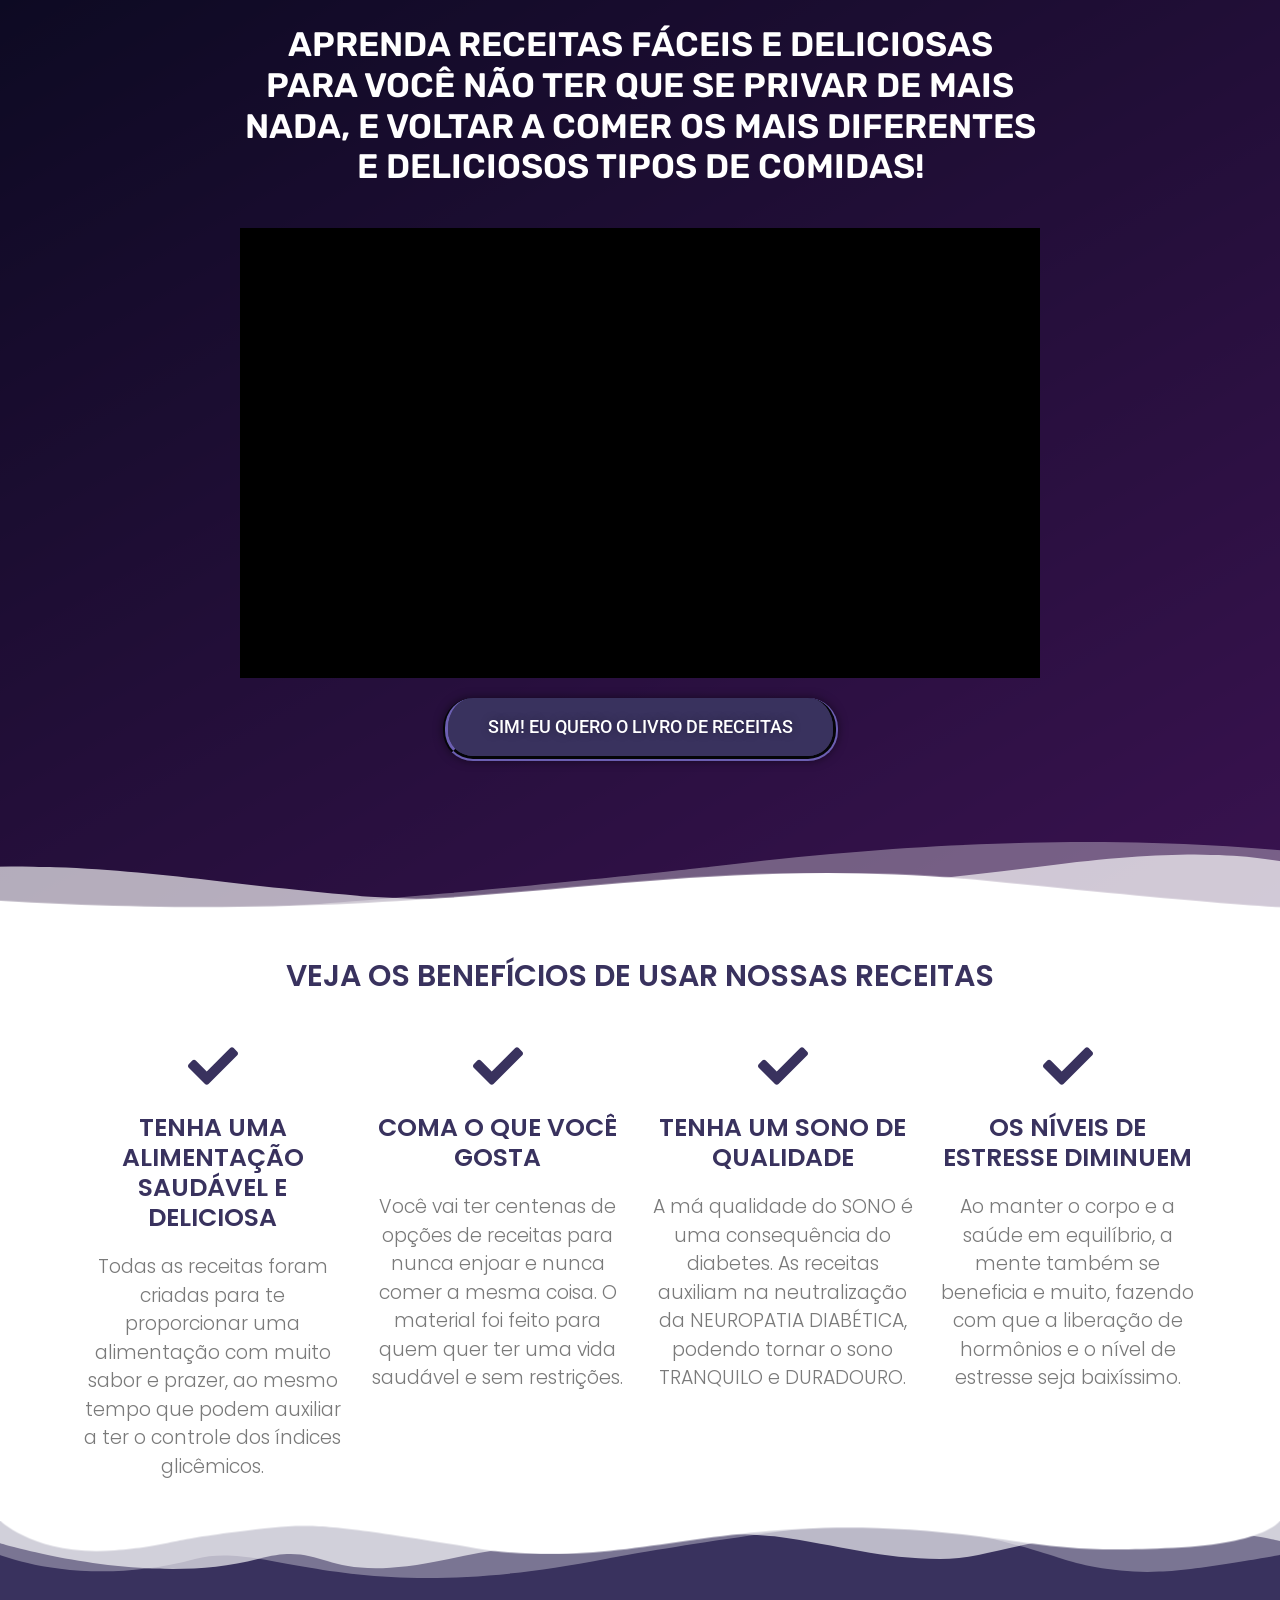
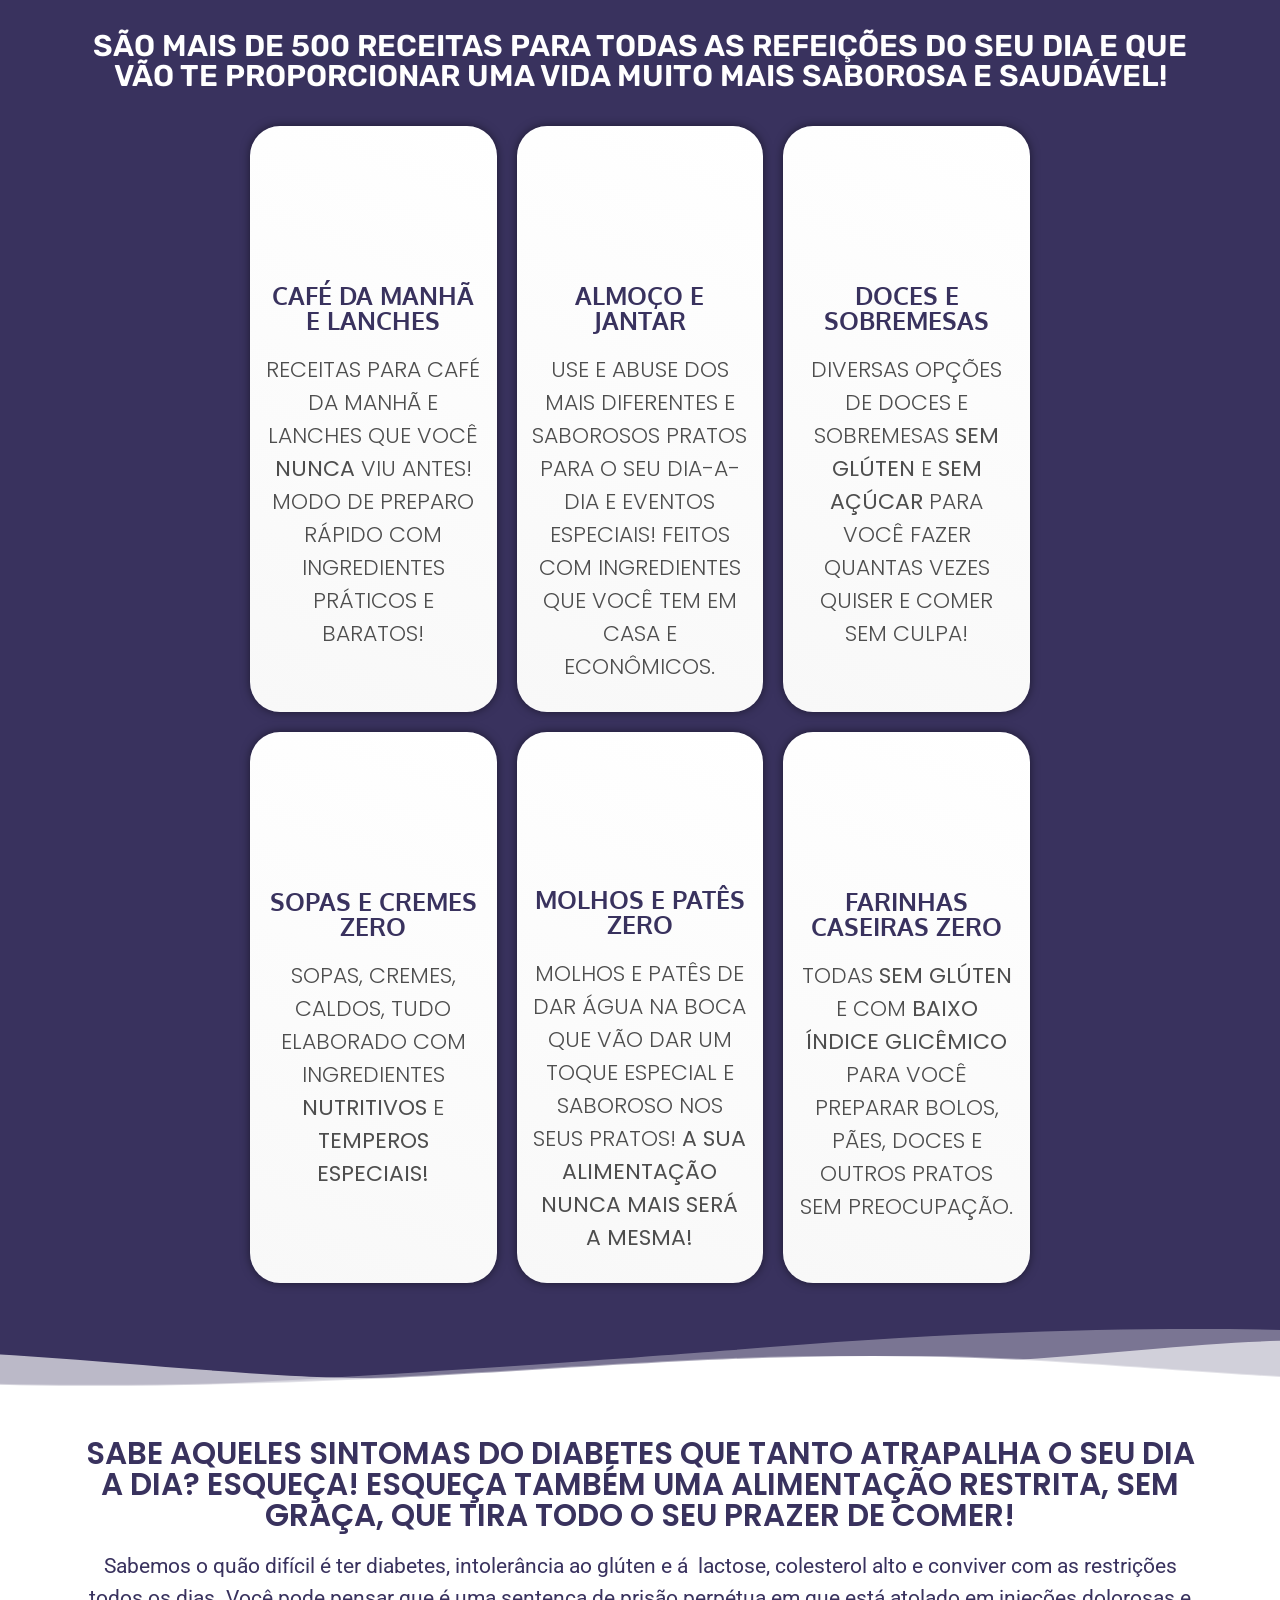
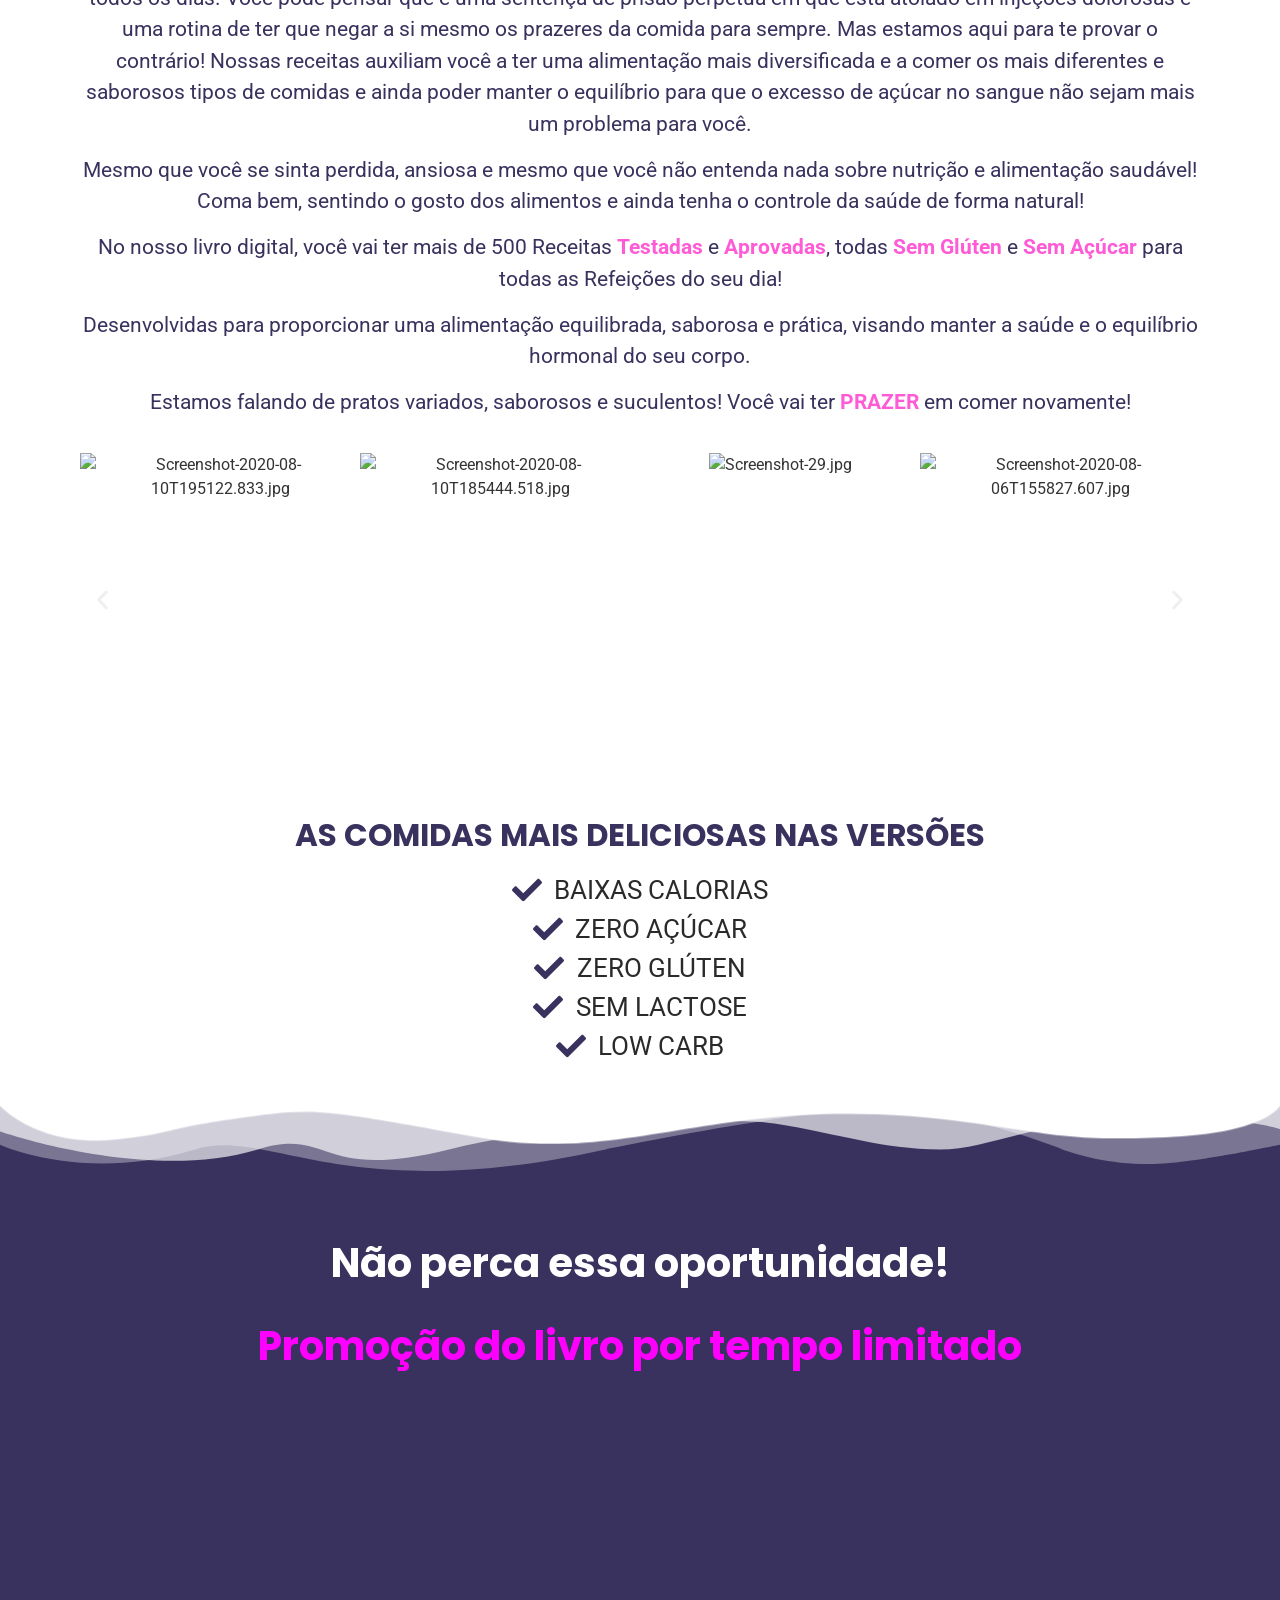
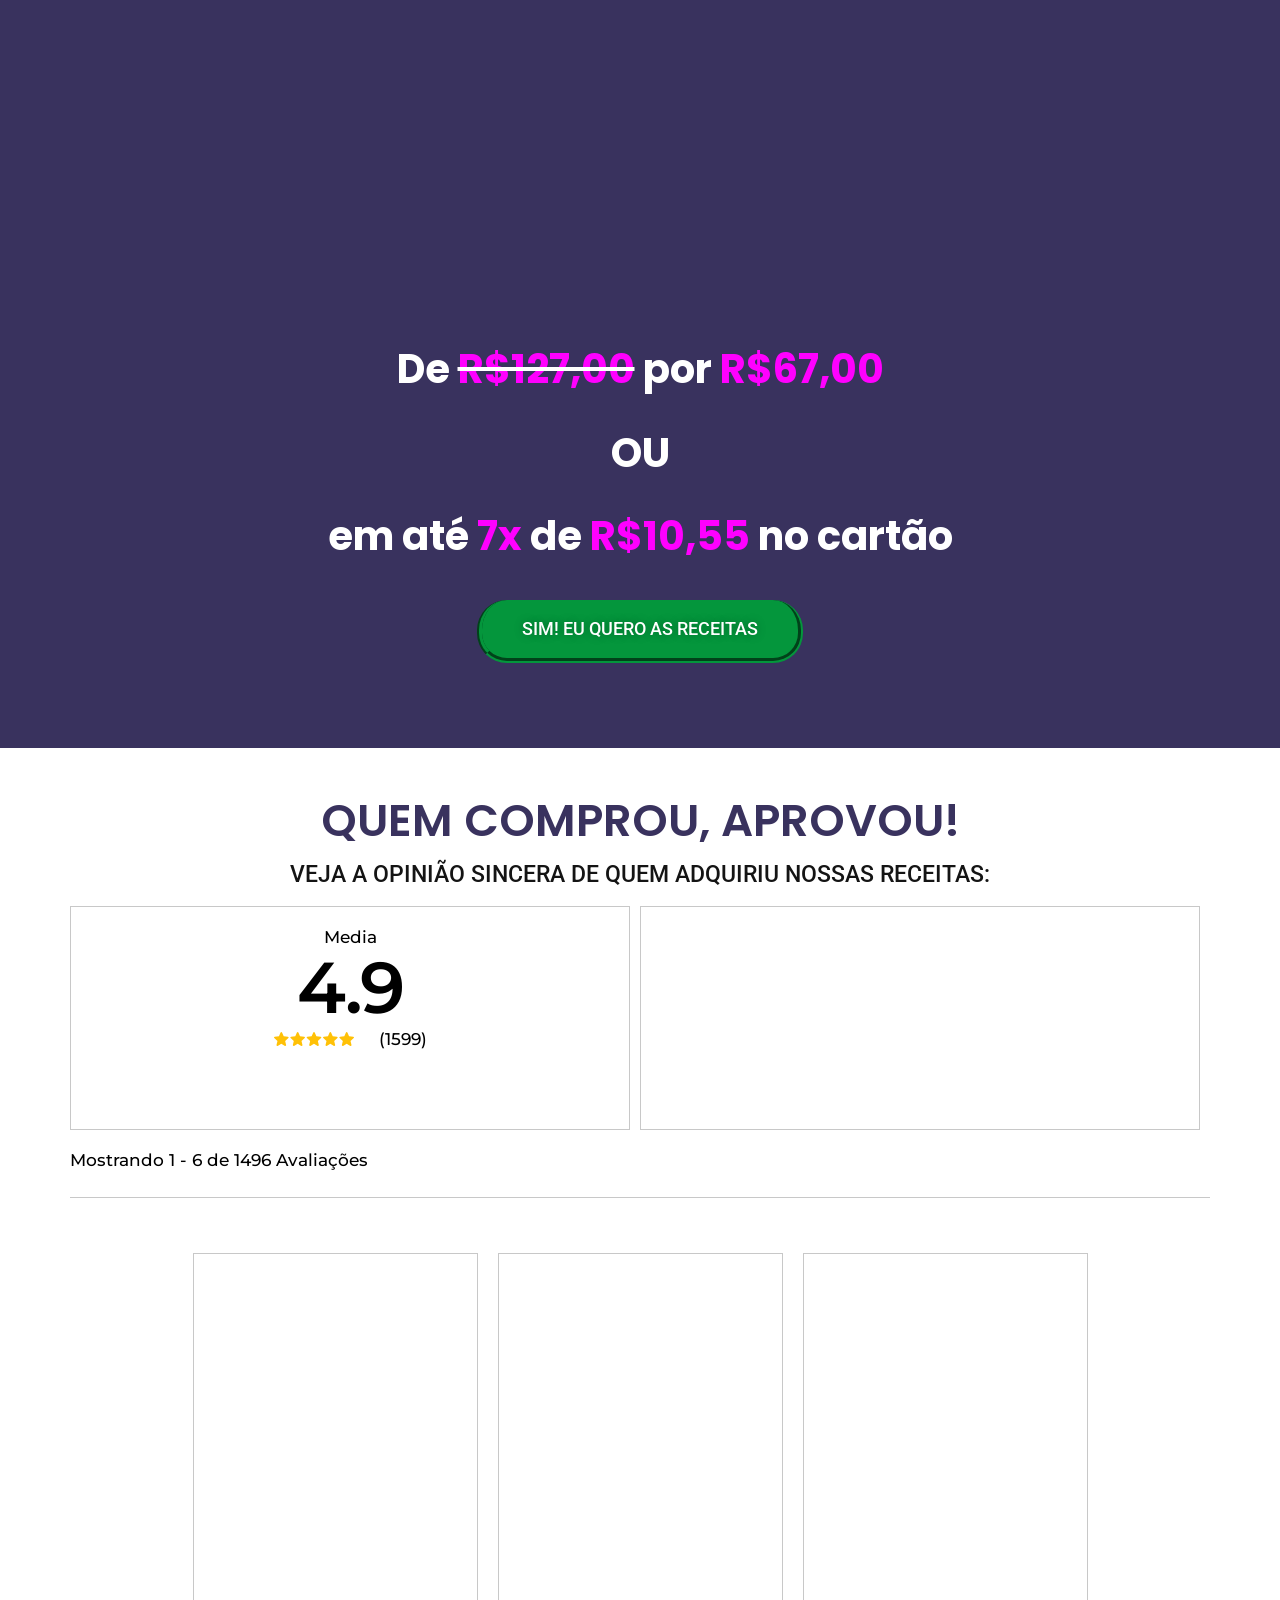
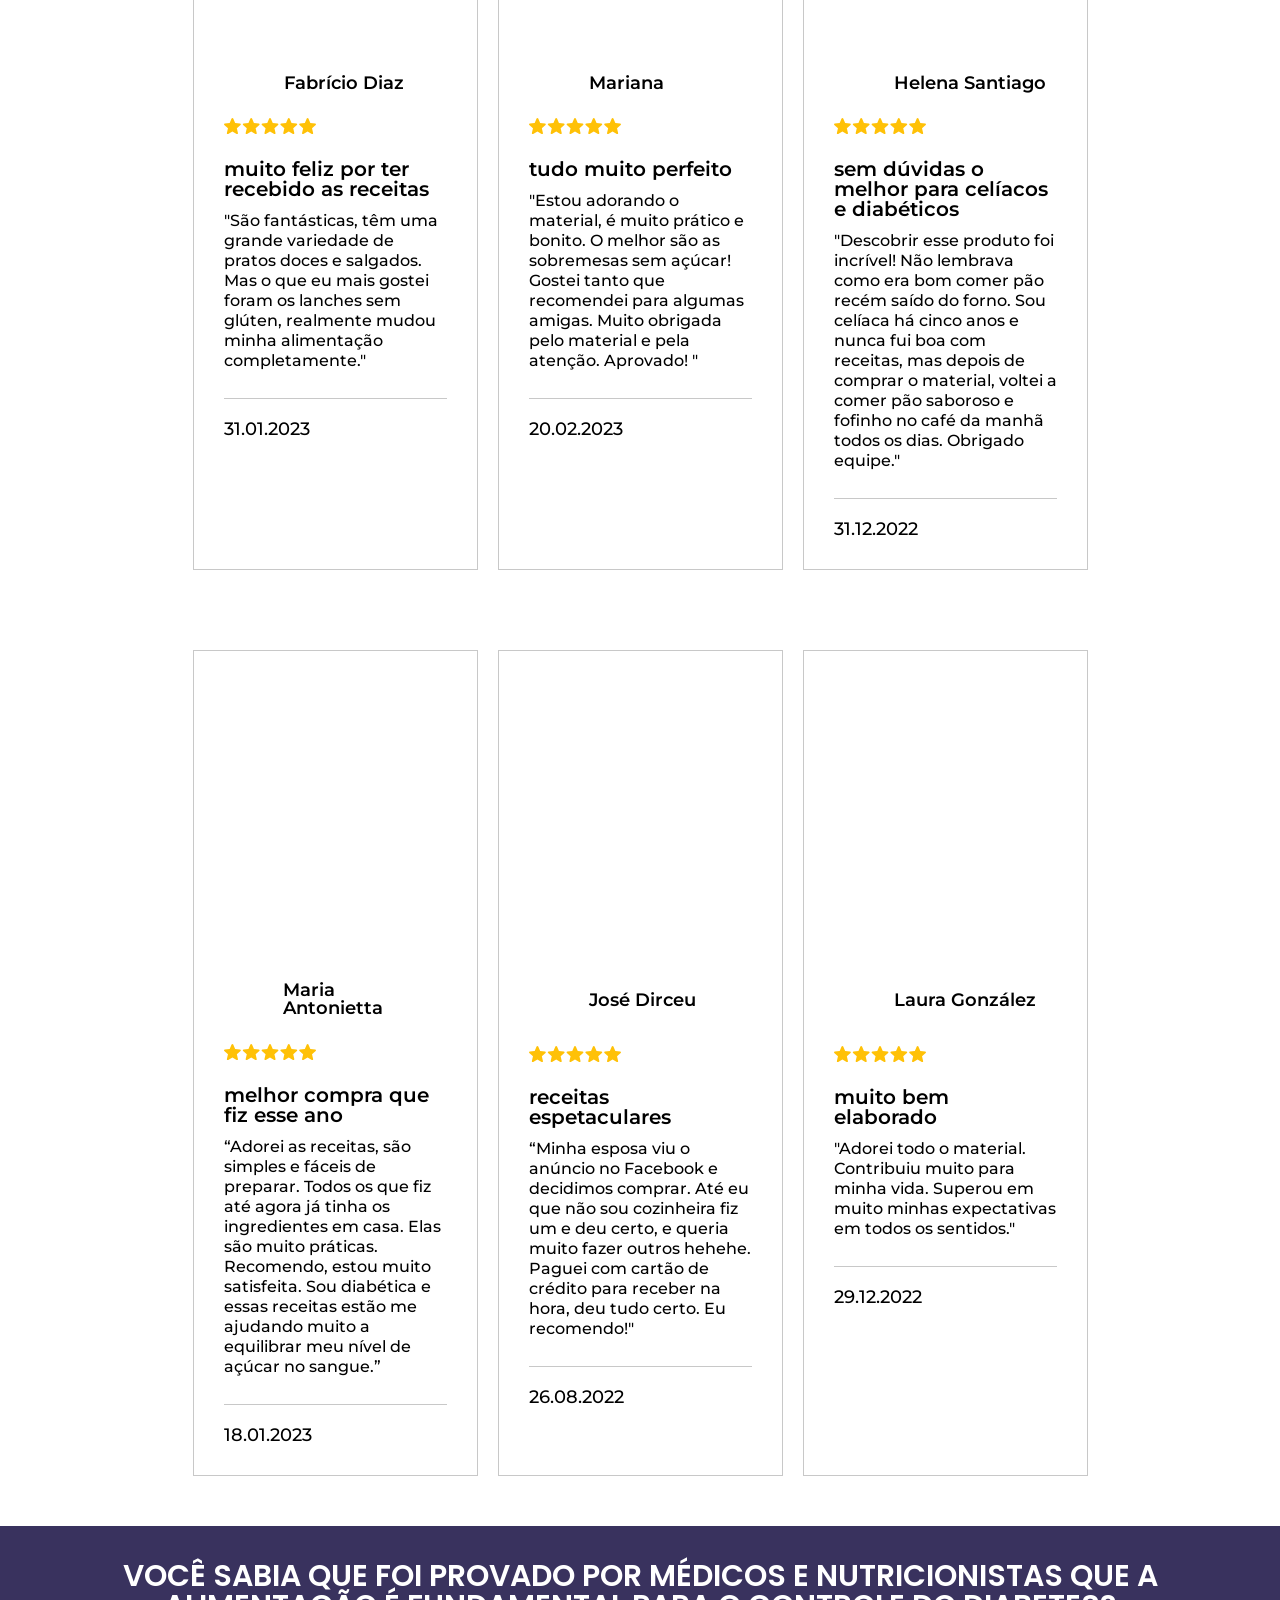
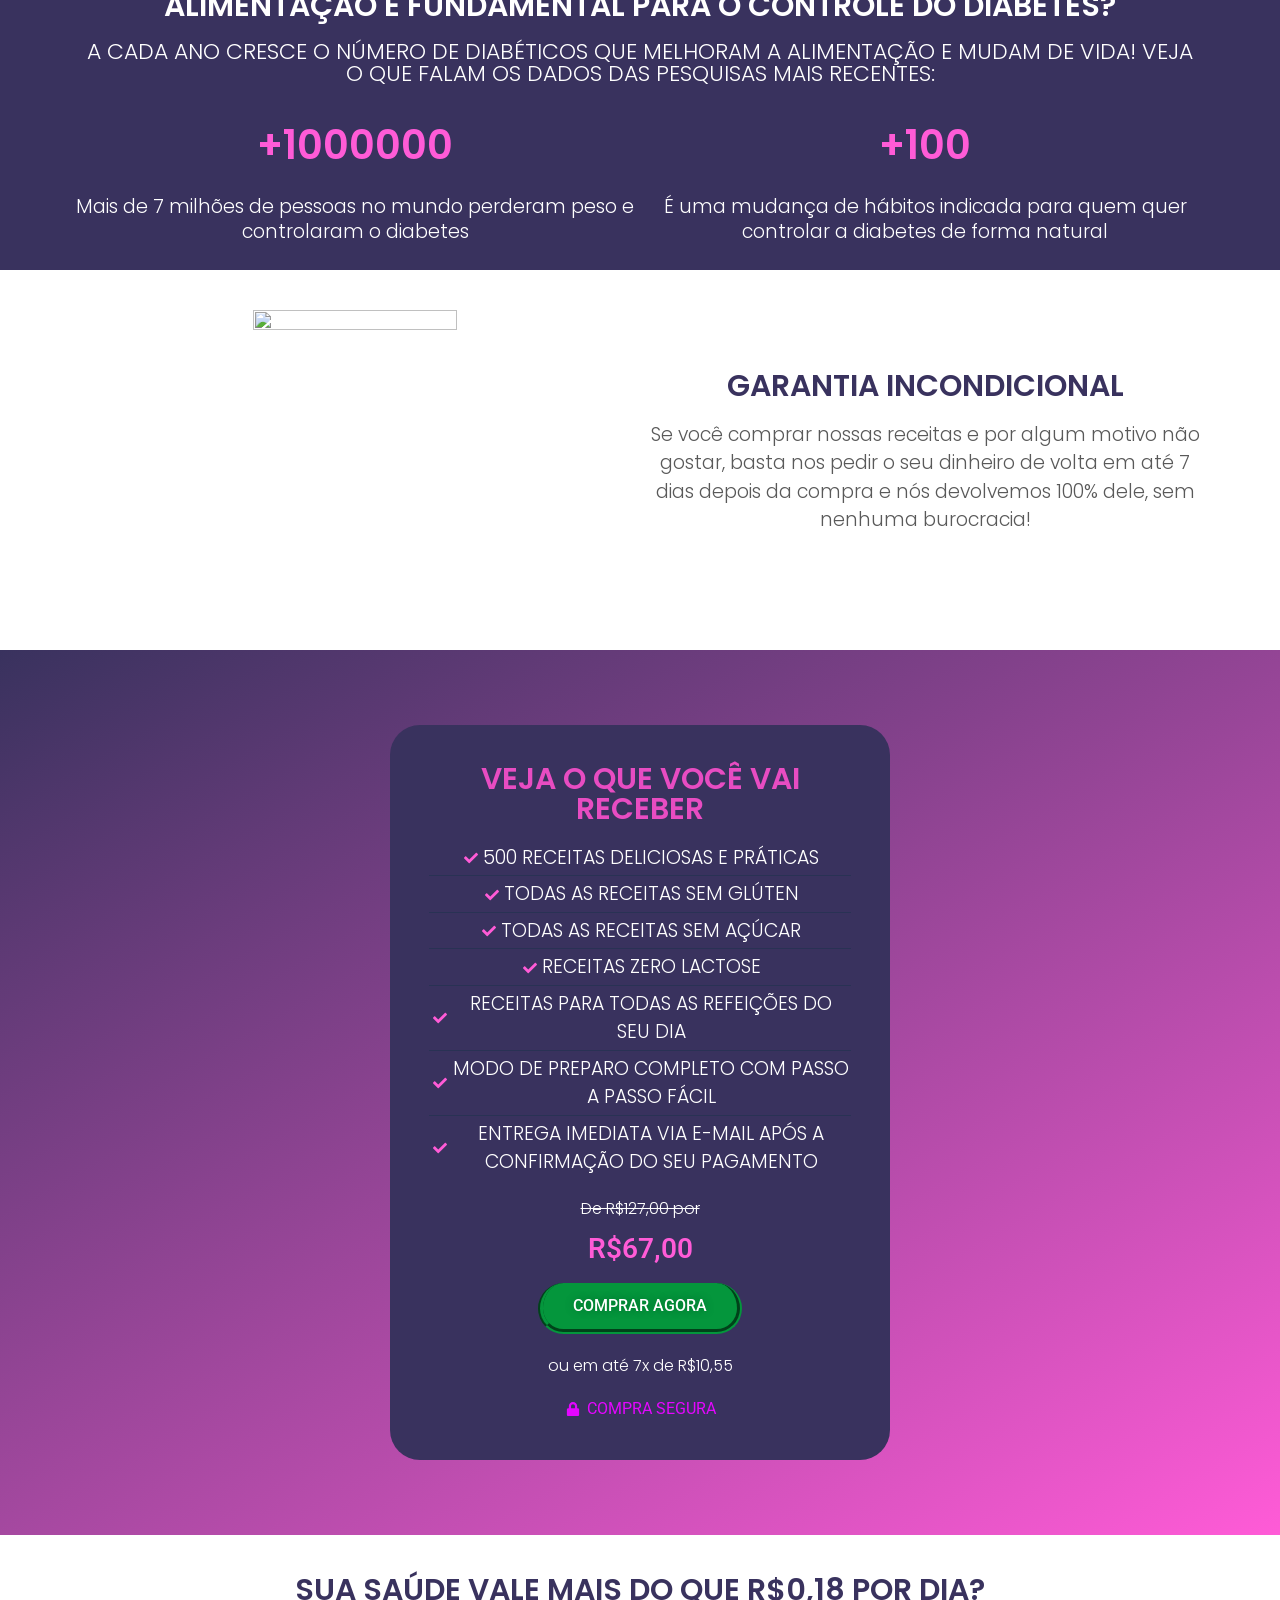
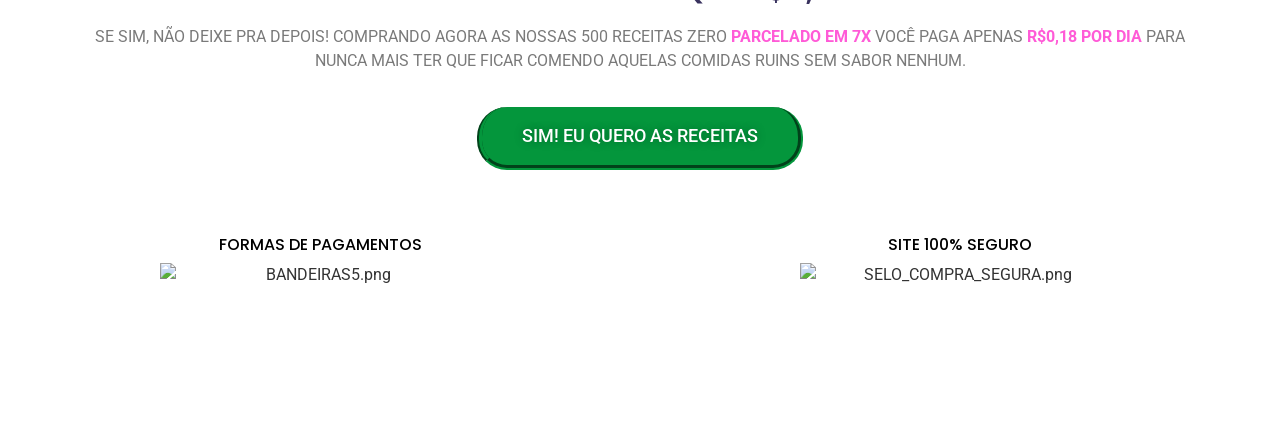
==== commit 75b8813a: "*" ====
--- a/500receitaszero/index.html
+++ b/500receitaszero/index.html
@@ -5,6 +5,25 @@
 <link href="https://fonts.gstatic.com" crossorigin="" rel="preconnect">
 <link rel="alternate" type="application/rss+xml" title="500 Receitas ZERO » Feed" href="https://500receitaszero.com/feed/">
 <link rel="alternate" type="application/rss+xml" title="500 Receitas ZERO » Feed de comentários" href="https://500receitaszero.com/comments/feed/">
+
+<!-- Facebook Pixel Code -->
+<script>
+	!function(f,b,e,v,n,t,s)
+	{if(f.fbq)return;n=f.fbq=function(){n.callMethod?
+	n.callMethod.apply(n,arguments):n.queue.push(arguments)};
+	if(!f._fbq)f._fbq=n;n.push=n;n.loaded=!0;n.version='2.0';
+	n.queue=[];t=b.createElement(e);t.async=!0;
+	t.src=v;s=b.getElementsByTagName(e)[0];
+	s.parentNode.insertBefore(t,s)}(window, document,'script',
+	'https://connect.facebook.net/en_US/fbevents.js');
+	fbq('init', '254905453778818');
+	fbq('track', 'PageView');
+</script>
+<noscript><img height="1" width="1" style="display:none"
+src="https://www.facebook.com/tr?id=254905453778818&ev=PageView&noscript=1"
+/></noscript>
+<!-- End Facebook Pixel Code -->
+
 <script type="rocketlazyloadscript">
 window._wpemojiSettings = {"baseUrl":"https:\/\/s.w.org\/images\/core\/emoji\/14.0.0\/72x72\/","ext":".png","svgUrl":"https:\/\/s.w.org\/images\/core\/emoji\/14.0.0\/svg\/","svgExt":".svg","source":{"concatemoji":"https:\/\/500receitaszero.com\/wp-includes\/js\/wp-emoji-release.min.js?ver=6.3.2"}};
 /*! This file is auto-generated */
@@ -82,30 +101,12 @@
 .elementor-heading-title{padding:0;margin:0;line-height:1}.elementor-widget-heading .elementor-heading-title[class*=elementor-size-]>a{color:inherit;font-size:inherit;line-height:inherit}.elementor-widget-heading .elementor-heading-title.elementor-size-small{font-size:15px}.elementor-widget-heading .elementor-heading-title.elementor-size-medium{font-size:19px}.elementor-widget-heading .elementor-heading-title.elementor-size-large{font-size:29px}.elementor-widget-heading .elementor-heading-title.elementor-size-xl{font-size:39px}.elementor-widget-heading .elementor-heading-title.elementor-size-xxl{font-size:59px}</style><h3 class="elementor-heading-title elementor-size-default">APRENDA Receitas fáceis E Deliciosas para você não ter que se Privar de Mais NADA, e voltar a comer os mais diferentes e Deliciosos tipos de Comidas!</h3>		</div>
 				</div>
 				<div class="elementor-element elementor-element-6e0f2f6c elementor-widget elementor-widget-html" data-id="6e0f2f6c" data-element_type="widget" data-widget_type="html.default">
-				<div class="elementor-widget-container">
-			<!-- Facebook Pixel Code -->
-<script type="rocketlazyloadscript">
-!function(f,b,e,v,n,t,s)
-{if(f.fbq)return;n=f.fbq=function(){n.callMethod?
-n.callMethod.apply(n,arguments):n.queue.push(arguments)};
-if(!f._fbq)f._fbq=n;n.push=n;n.loaded=!0;n.version='2.0';
-n.queue=[];t=b.createElement(e);t.async=!0;
-t.src=v;s=b.getElementsByTagName(e)[0];
-s.parentNode.insertBefore(t,s)}(window, document,'script',
-'https://connect.facebook.net/en_US/fbevents.js');
-fbq('init', '284490999735454');
-fbq('track', 'PageView');
-</script>
-<noscript><img height="1" width="1" style="display:none"
-src="https://www.facebook.com/tr?id=284490999735454&ev=PageView&noscript=1"
-/></noscript>
-<!-- End Facebook Pixel Code -->		</div>
-				</div>
-				<div class="elementor-element elementor-element-6b439ec6 elementor-widget elementor-widget-video" data-id="6b439ec6" data-element_type="widget" data-settings="{" youtube_url":"https:\="" \="" youtu.be\="" jugcslyxttu","lazy_load":"yes","video_type":"youtube"}"="" data-widget_type="video.default">
+				</div>
+				<div class="elementor-element elementor-element-6b439ec6 elementor-widget elementor-widget-video" data-id="6b439ec6" data-element_type="widget" data-settings="{&quot;youtube_url&quot;:&quot;https:\/\/youtu.be\/jUgCslYXttU&quot;,&quot;lazy_load&quot;:&quot;yes&quot;,&quot;video_type&quot;:&quot;youtube&quot;}" data-widget_type="video.default">
 				<div class="elementor-widget-container">
 			<style>/*! elementor - v3.15.0 - 09-08-2023 */
 .elementor-widget-video .elementor-widget-container{overflow:hidden;transform:translateZ(0)}.elementor-widget-video .elementor-wrapper{aspect-ratio:var(--video-aspect-ratio)}.elementor-widget-video .elementor-wrapper iframe,.elementor-widget-video .elementor-wrapper video{height:100%;width:100%;display:flex;border:none;background-color:#000}@supports not (aspect-ratio:1/1){.elementor-widget-video .elementor-wrapper{position:relative;overflow:hidden;height:0;padding-bottom:calc(100% / var(--video-aspect-ratio))}.elementor-widget-video .elementor-wrapper iframe,.elementor-widget-video .elementor-wrapper video{position:absolute;top:0;right:0;bottom:0;left:0}}.elementor-widget-video .elementor-open-inline .elementor-custom-embed-image-overlay{position:absolute;top:0;right:0;bottom:0;left:0;background-size:cover;background-position:50%}.elementor-widget-video .elementor-custom-embed-image-overlay{cursor:pointer;text-align:center}.elementor-widget-video .elementor-custom-embed-image-overlay:hover .elementor-custom-embed-play i{opacity:1}.elementor-widget-video .elementor-custom-embed-image-overlay img{display:block;width:100%;aspect-ratio:var(--video-aspect-ratio);-o-object-fit:cover;object-fit:cover;-o-object-position:center center;object-position:center center}@supports not (aspect-ratio:1/1){.elementor-widget-video .elementor-custom-embed-image-overlay{position:relative;overflow:hidden;height:0;padding-bottom:calc(100% / var(--video-aspect-ratio))}.elementor-widget-video .elementor-custom-embed-image-overlay img{position:absolute;top:0;right:0;bottom:0;left:0}}.elementor-widget-video .e-hosted-video .elementor-video{-o-object-fit:cover;object-fit:cover}.e-con-inner>.elementor-widget-video,.e-con>.elementor-widget-video{width:var(--container-widget-width);--flex-grow:var(--container-widget-flex-grow)}</style>		<div class="elementor-wrapper elementor-open-inline">
-			<div class="elementor-video"></div>		</div>
+			<iframe class="elementor-video" frameborder="0" allowfullscreen="1" allow="accelerometer; autoplay; clipboard-write; encrypted-media; gyroscope; picture-in-picture; web-share" title="CLIQUE NO PLAY" width="640" height="360" src="https://www.youtube.com/embed/jUgCslYXttU?controls=0&amp;rel=0&amp;playsinline=0&amp;modestbranding=0&amp;autoplay=0&amp;enablejsapi=1&amp;origin=https%3A%2F%2F500receitaszero.com&amp;widgetid=1" id="widget2"></iframe>		</div>
 				</div>
 				</div>
 				<div class="elementor-element elementor-element-47d6567d elementor-align-center elementor-widget elementor-widget-button" data-id="47d6567d" data-element_type="widget" data-widget_type="button.default">
@@ -382,7 +383,7 @@
 			<div class="elementor-widget-wrap elementor-element-populated">
 								<div class="elementor-element elementor-element-c516315 elementor-widget elementor-widget-text-editor" data-id="c516315" data-element_type="widget" data-widget_type="text-editor.default">
 				<div class="elementor-widget-container">
-							<p>Sabemos o quão difícil é ter diabetes, intolerância ao glúten e �&nbsp; lactose, colesterol alto e conviver com as restrições todos os dias. Você pode pensar que é uma sentença de prisão perpétua em que está atolado em injeções dolorosas e uma rotina de ter que negar a si mesmo os prazeres da comida para sempre. Mas estamos aqui para te provar o contrário! Nossas receitas auxiliam você a ter uma alimentação mais diversificada e a comer os mais diferentes e saborosos tipos de comidas e ainda poder manter o equilíbrio para que o excesso de açúcar no sangue não sejam mais um problema para você.</p><p>Mesmo que você se sinta perdida, ansiosa e mesmo que você não entenda nada sobre nutrição e alimentação saudável! Coma bem, sentindo o gosto dos alimentos e ainda tenha o controle da saúde de forma natural!</p><p>No nosso livro digital, você vai ter mais de 500 Receitas <span style="color: #ff5bd7;"><strong>Testadas</strong> </span>e <span style="color: #ff5bd7;"><strong>Aprovadas</strong></span>, todas <strong><span style="color: #ff5bd7;">Sem</span> <span style="color: #ff5bd7;">Glúten</span></strong> e <strong><span style="color: #ff5bd7;">Sem</span> <span style="color: #ff5bd7;">Açúcar</span> </strong>para todas as Refeições do seu dia!</p><p>Desenvolvidas para proporcionar uma alimentação equilibrada, saborosa e prática, visando manter a saúde e o equilíbrio hormonal do seu corpo.</p><p>Estamos falando de pratos variados, saborosos e suculentos! Você vai ter <span style="color: #ff5bd7;"><strong>PRAZER</strong> </span>em comer novamente!</p>						</div>
+							<p>Sabemos o quão difícil é ter diabetes, intolerância ao glúten e á&nbsp; lactose, colesterol alto e conviver com as restrições todos os dias. Você pode pensar que é uma sentença de prisão perpétua em que está atolado em injeções dolorosas e uma rotina de ter que negar a si mesmo os prazeres da comida para sempre. Mas estamos aqui para te provar o contrário! Nossas receitas auxiliam você a ter uma alimentação mais diversificada e a comer os mais diferentes e saborosos tipos de comidas e ainda poder manter o equilíbrio para que o excesso de açúcar no sangue não sejam mais um problema para você.</p><p>Mesmo que você se sinta perdida, ansiosa e mesmo que você não entenda nada sobre nutrição e alimentação saudável! Coma bem, sentindo o gosto dos alimentos e ainda tenha o controle da saúde de forma natural!</p><p>No nosso livro digital, você vai ter mais de 500 Receitas <span style="color: #ff5bd7;"><strong>Testadas</strong> </span>e <span style="color: #ff5bd7;"><strong>Aprovadas</strong></span>, todas <strong><span style="color: #ff5bd7;">Sem</span> <span style="color: #ff5bd7;">Glúten</span></strong> e <strong><span style="color: #ff5bd7;">Sem</span> <span style="color: #ff5bd7;">Açúcar</span> </strong>para todas as Refeições do seu dia!</p><p>Desenvolvidas para proporcionar uma alimentação equilibrada, saborosa e prática, visando manter a saúde e o equilíbrio hormonal do seu corpo.</p><p>Estamos falando de pratos variados, saborosos e suculentos! Você vai ter <span style="color: #ff5bd7;"><strong>PRAZER</strong> </span>em comer novamente!</p>						</div>
 				</div>
 					</div>
 		</div>
@@ -479,7 +480,7 @@
 				</div>
 				<div class="elementor-element elementor-element-1aeeeeda elementor-widget elementor-widget-text-editor" data-id="1aeeeeda" data-element_type="widget" data-widget_type="text-editor.default">
 				<div class="elementor-widget-container">
-							<div class="texto-top"><div class="texto-porcento"><p>De <del><span style="color: #ff00ff;">R$127,00</span></del>�&nbsp;por <span style="color: #ff00ff;">R$67,00</span></p></div></div>						</div>
+							<div class="texto-top"><div class="texto-porcento"><p>De <del><span style="color: #ff00ff;">R$127,00</span></del>&nbsp;por <span style="color: #ff00ff;">R$67,00</span></p></div></div>						</div>
 				</div>
 				<div class="elementor-element elementor-element-2abf5d24 elementor-widget elementor-widget-text-editor" data-id="2abf5d24" data-element_type="widget" data-widget_type="text-editor.default">
 				<div class="elementor-widget-container">
@@ -487,7 +488,7 @@
 				</div>
 				<div class="elementor-element elementor-element-10e06149 elementor-widget elementor-widget-text-editor" data-id="10e06149" data-element_type="widget" data-widget_type="text-editor.default">
 				<div class="elementor-widget-container">
-							<div class="texto-top"><div class="texto-porcento"><p>em até<span style="color: #fd5c00;"><span style="color: #ff00ff;">�&nbsp;7x</span> </span>de <span style="color: #ff00ff;">R$10,55�&nbsp;<span style="color: #ffffff;">no cartão</span></span></p></div></div>						</div>
+							<div class="texto-top"><div class="texto-porcento"><p>em até<span style="color: #fd5c00;"><span style="color: #ff00ff;">&nbsp;7x</span> </span>de <span style="color: #ff00ff;">R$10,55&nbsp;<span style="color: #ffffff;">no cartão</span></span></p></div></div>						</div>
 				</div>
 				<div class="elementor-element elementor-element-38494b7b elementor-align-center elementor-widget elementor-widget-button" data-id="38494b7b" data-element_type="widget" data-widget_type="button.default">
 				<div class="elementor-widget-container">
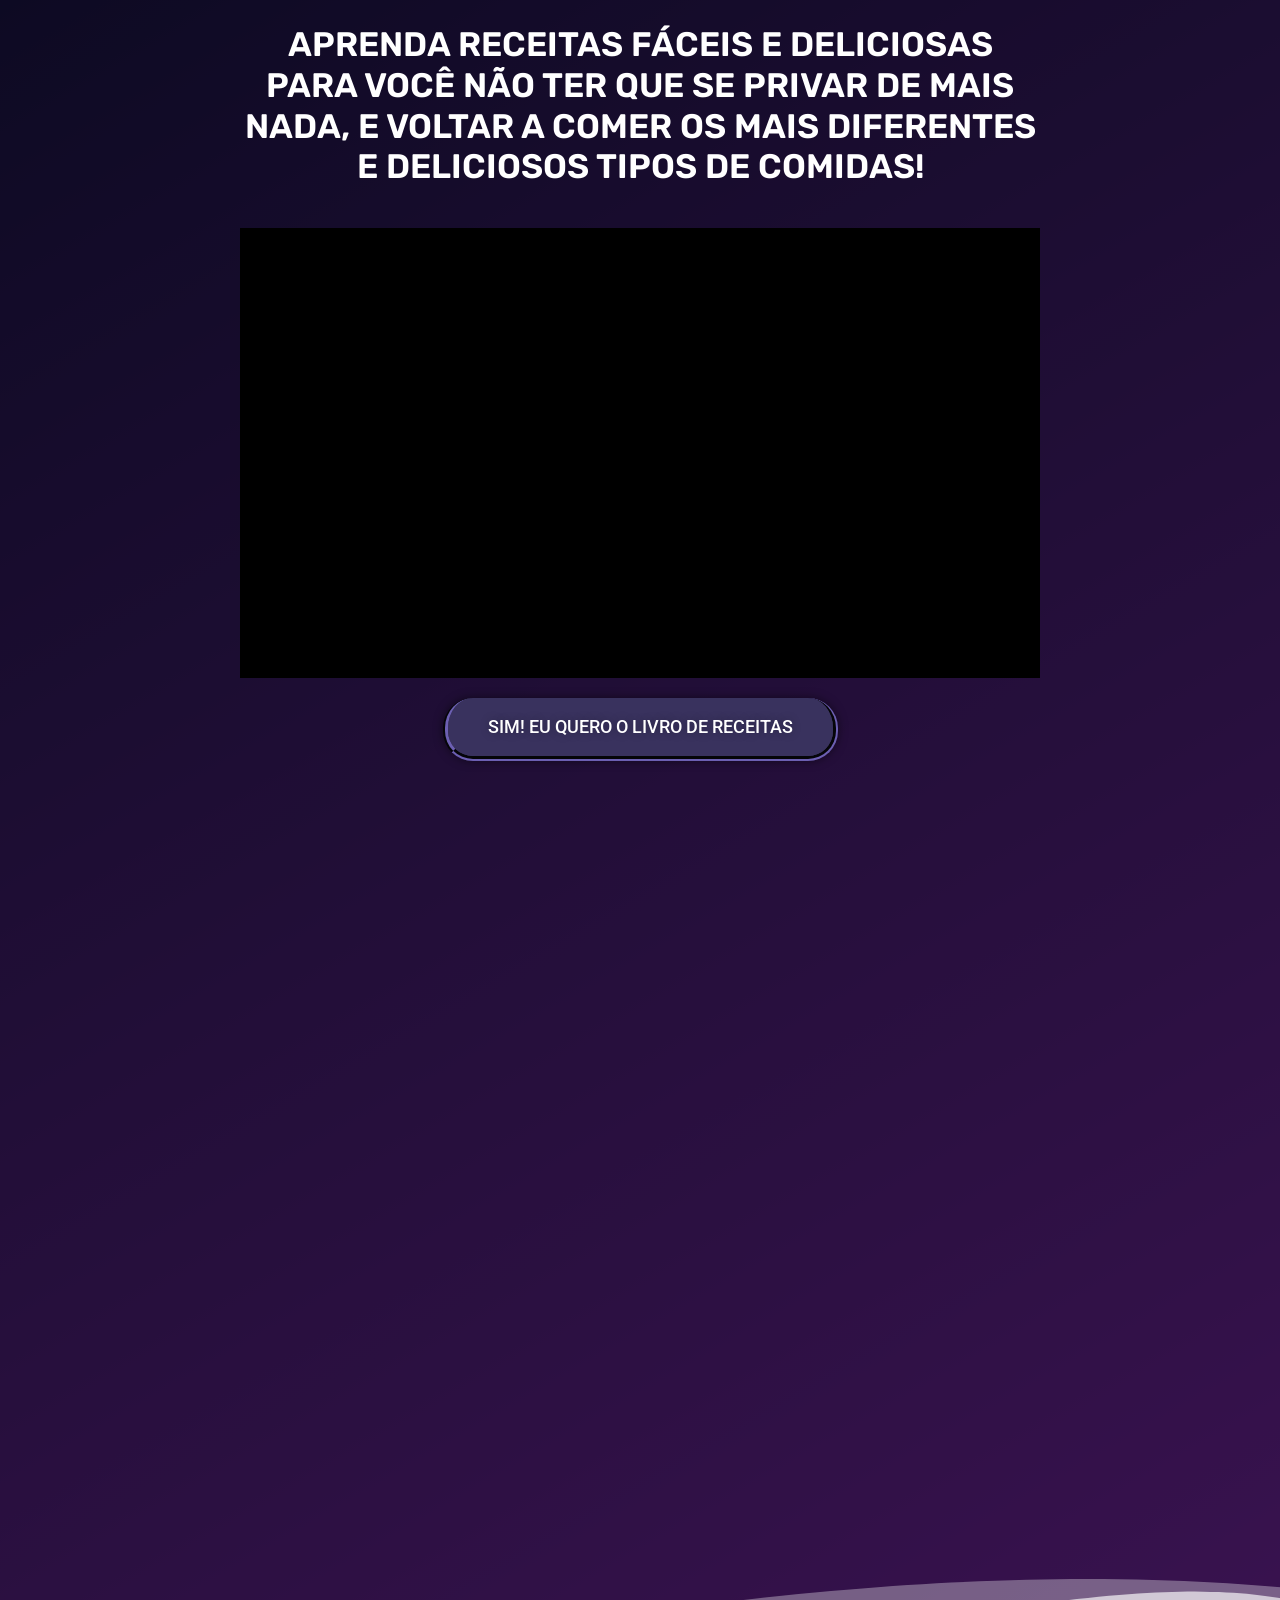
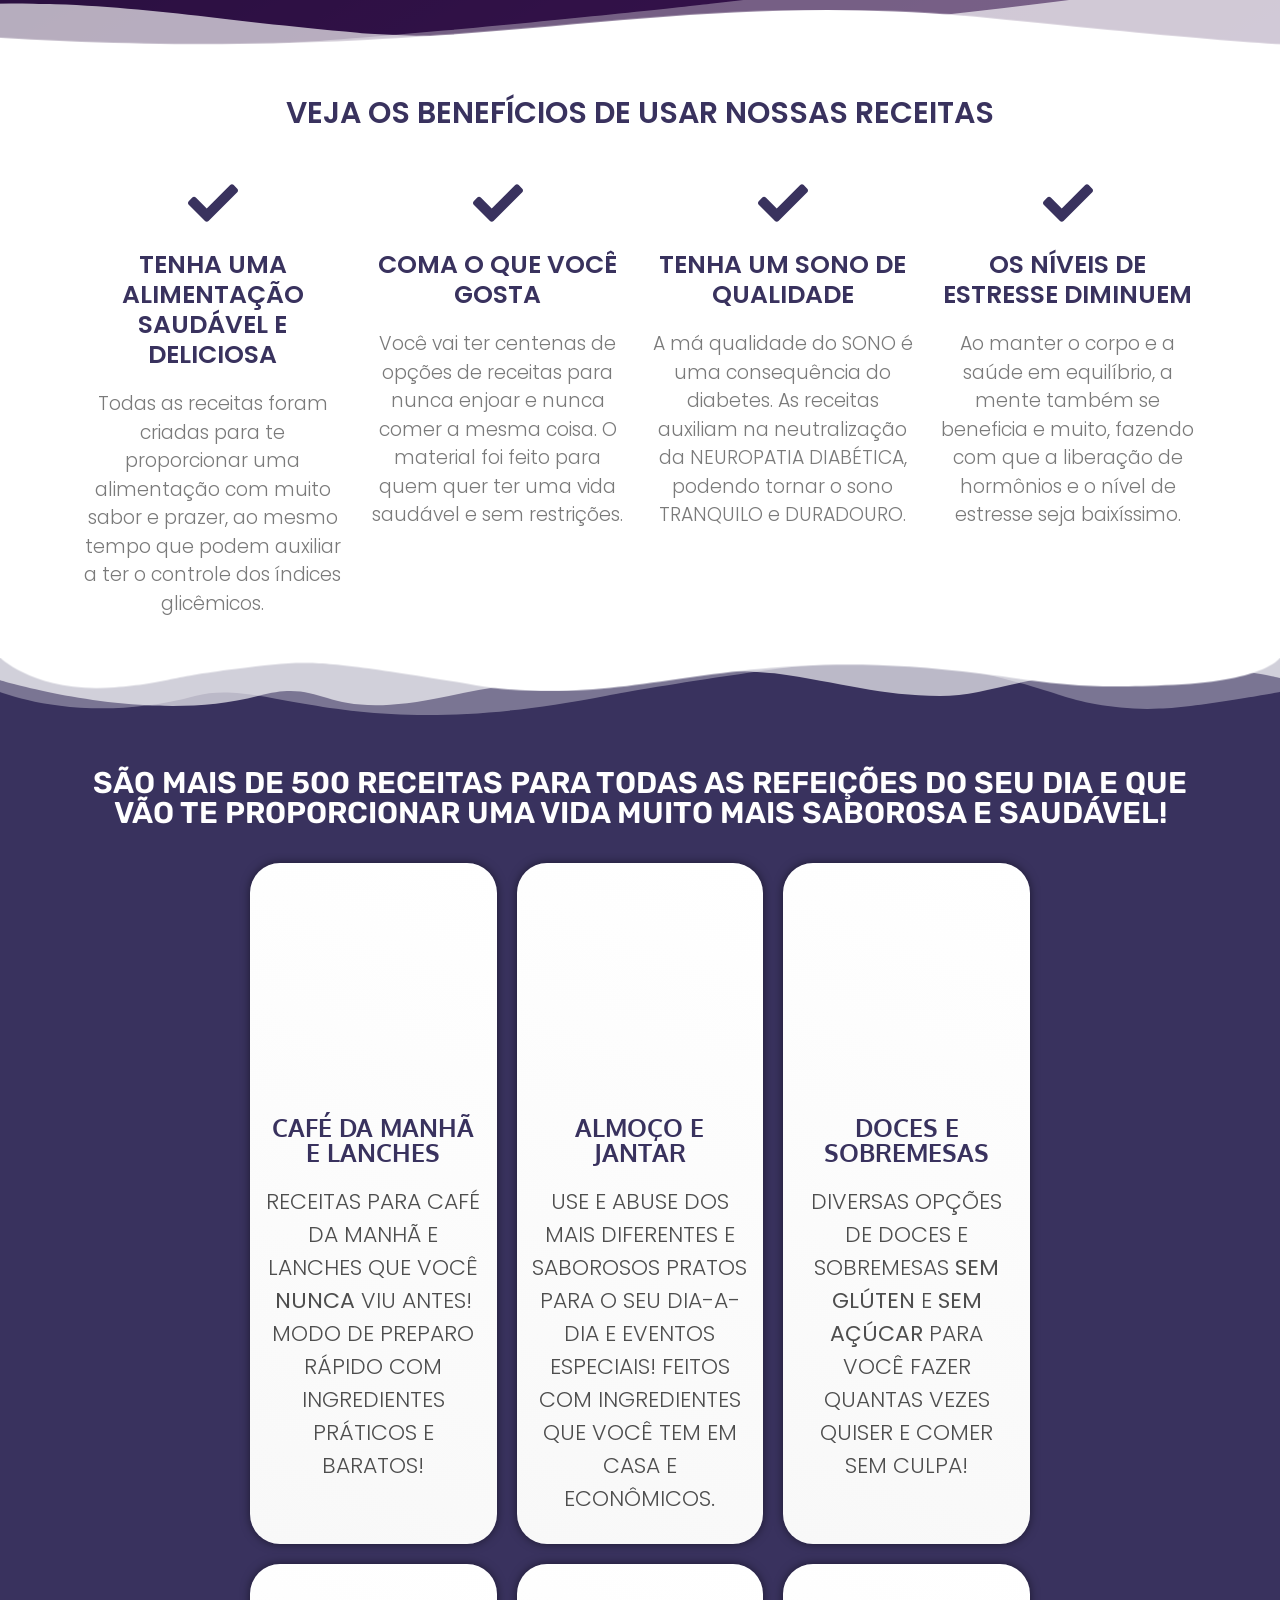
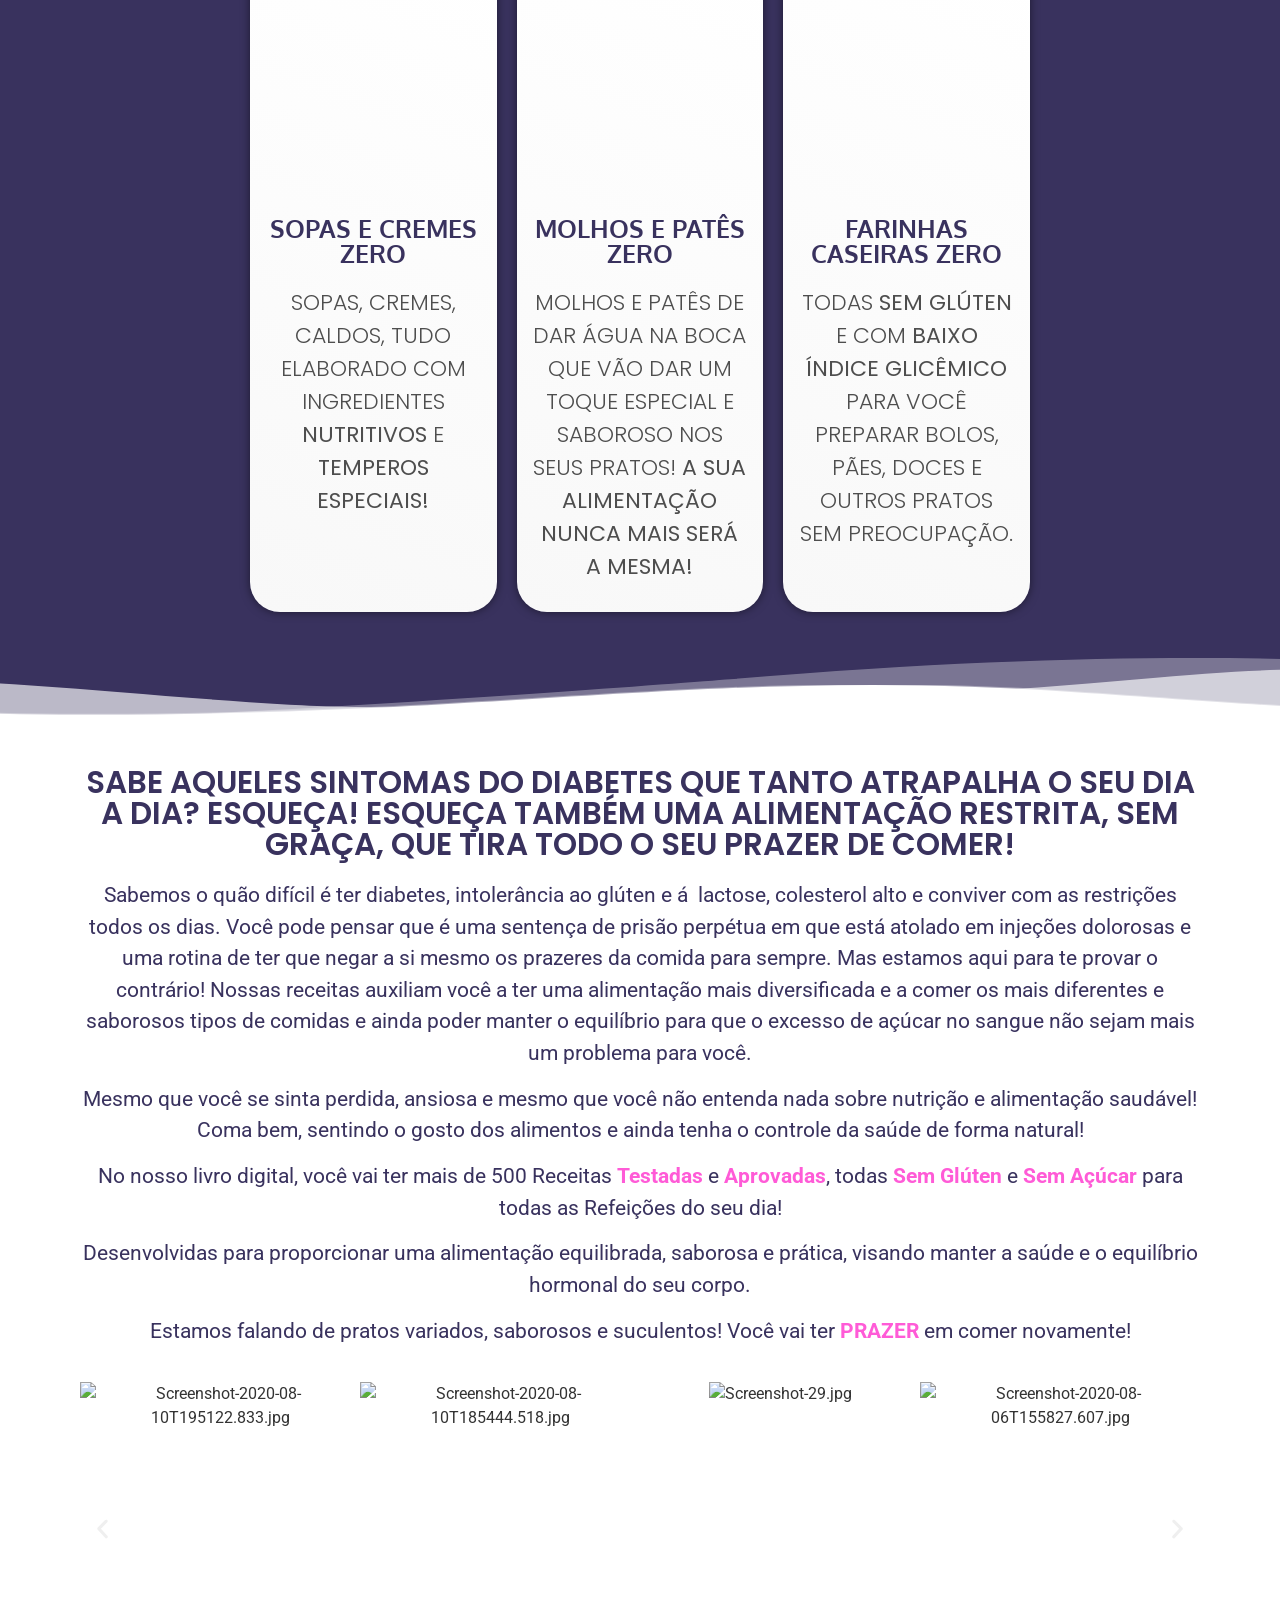
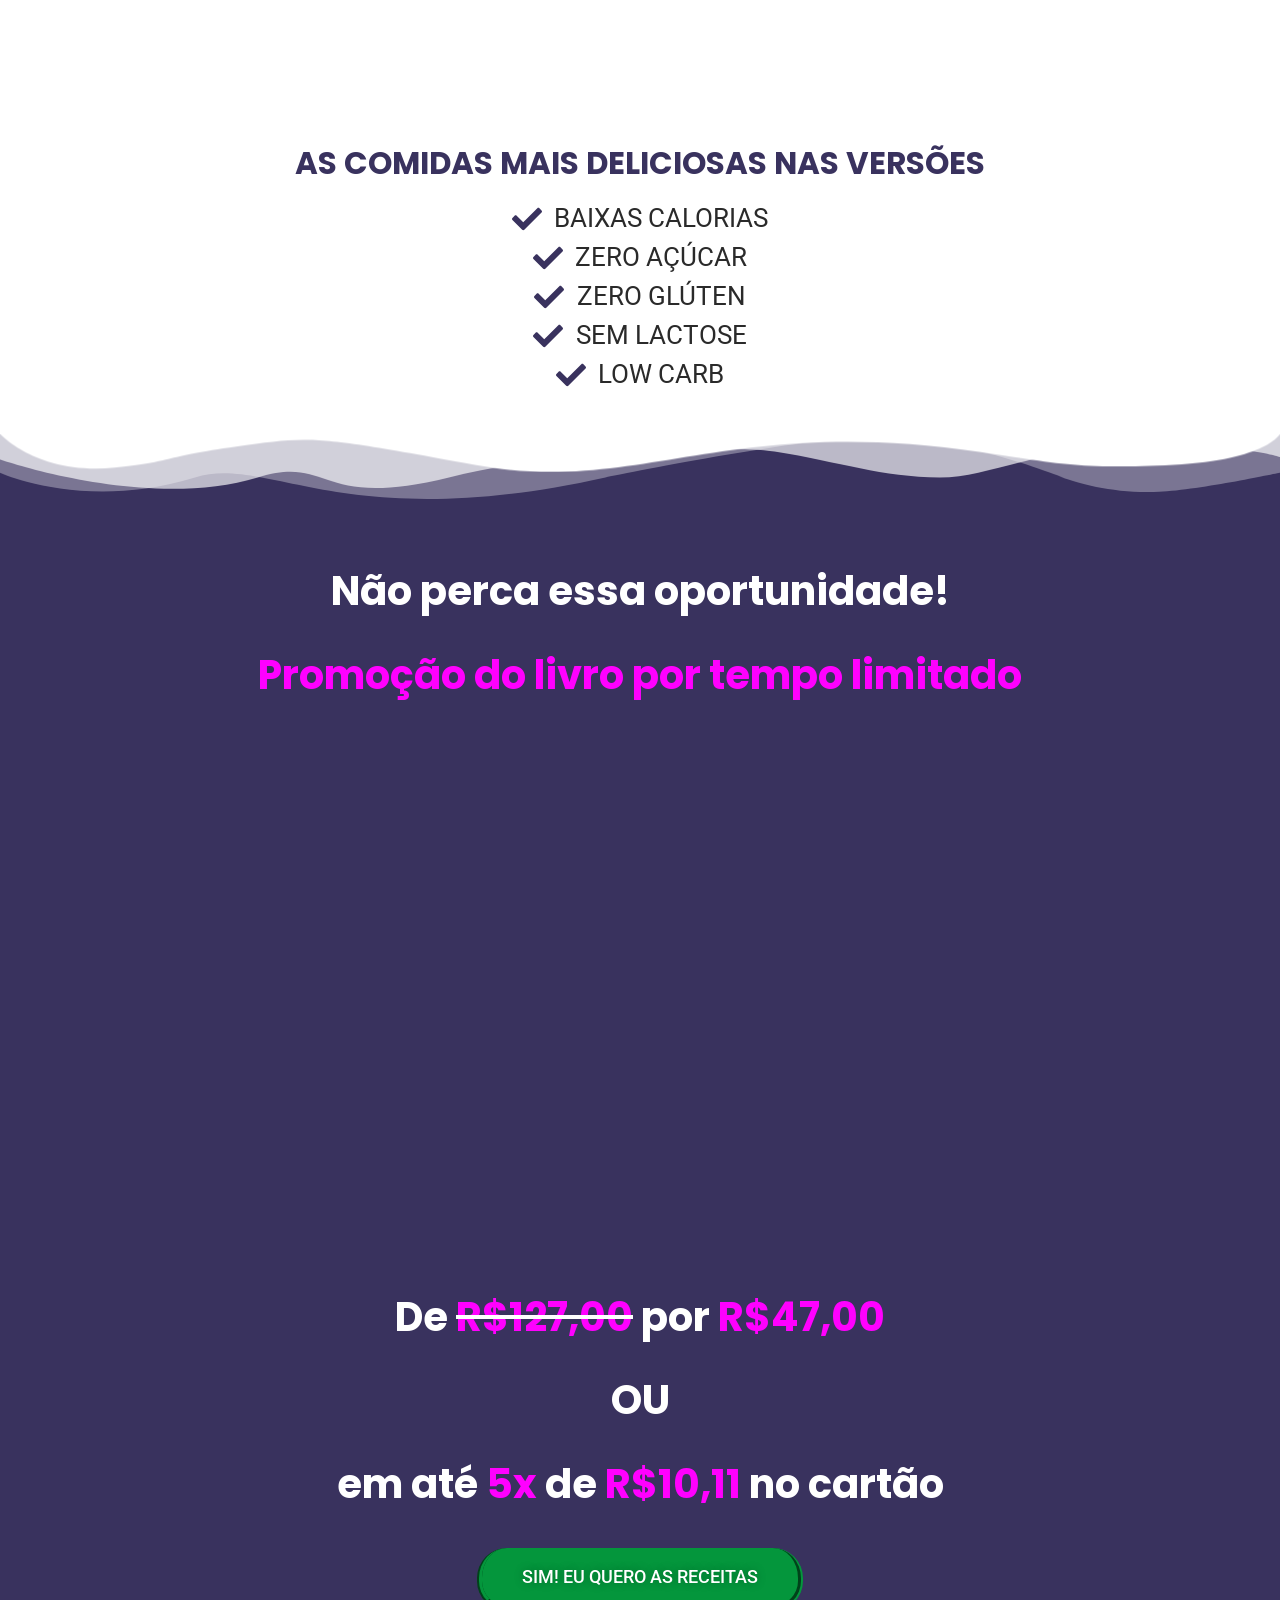
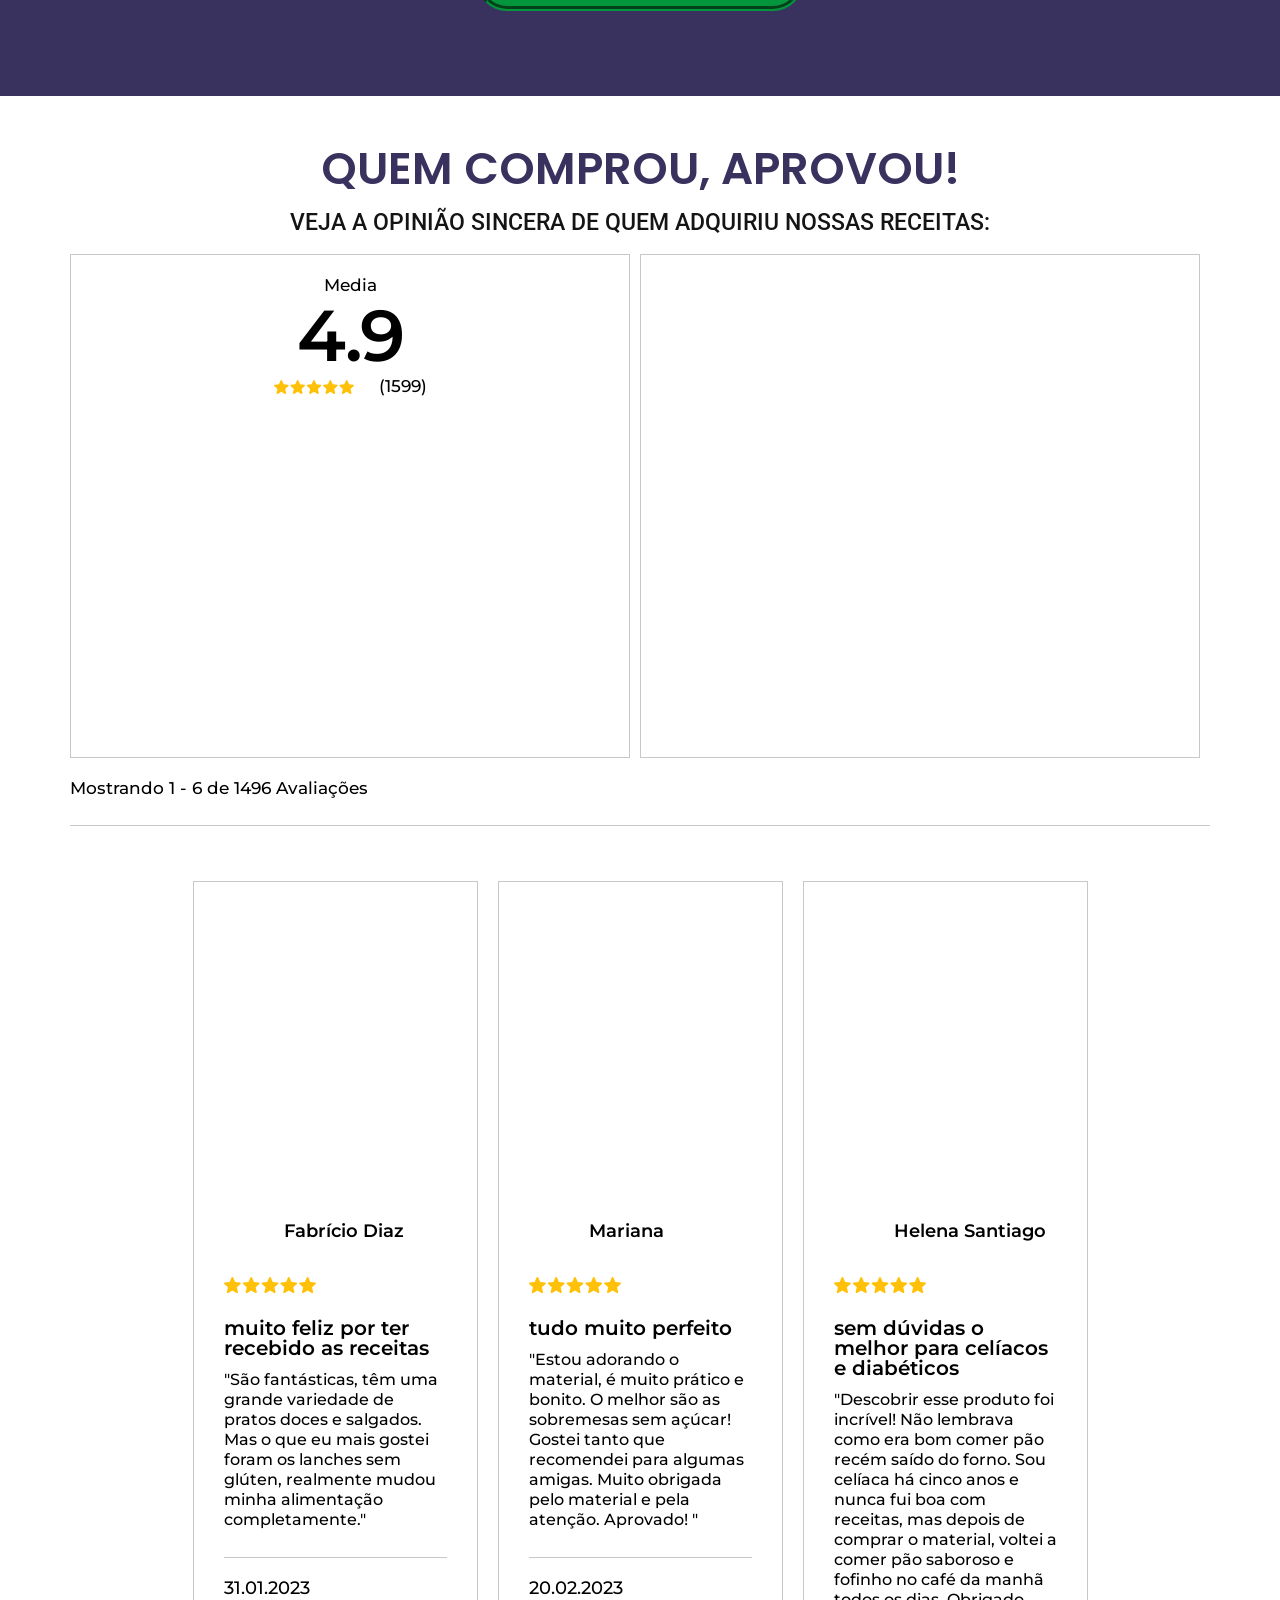
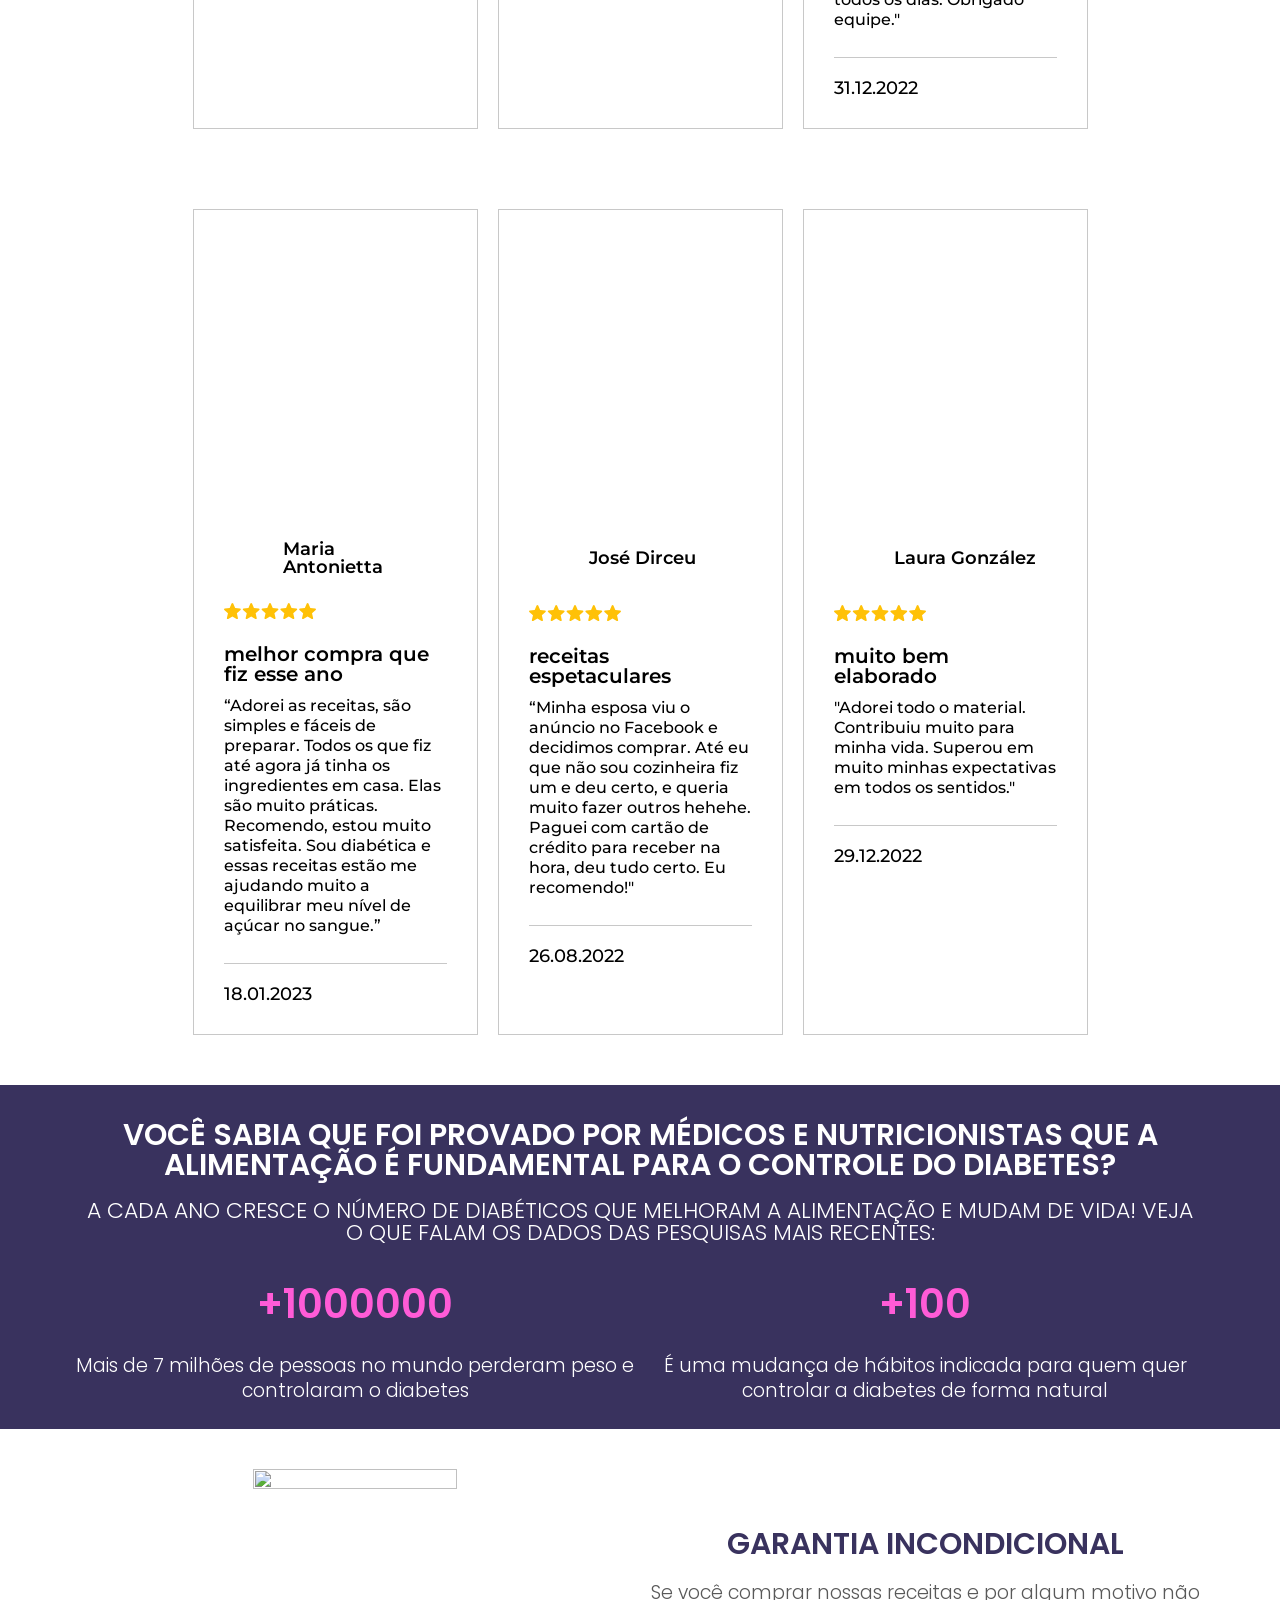
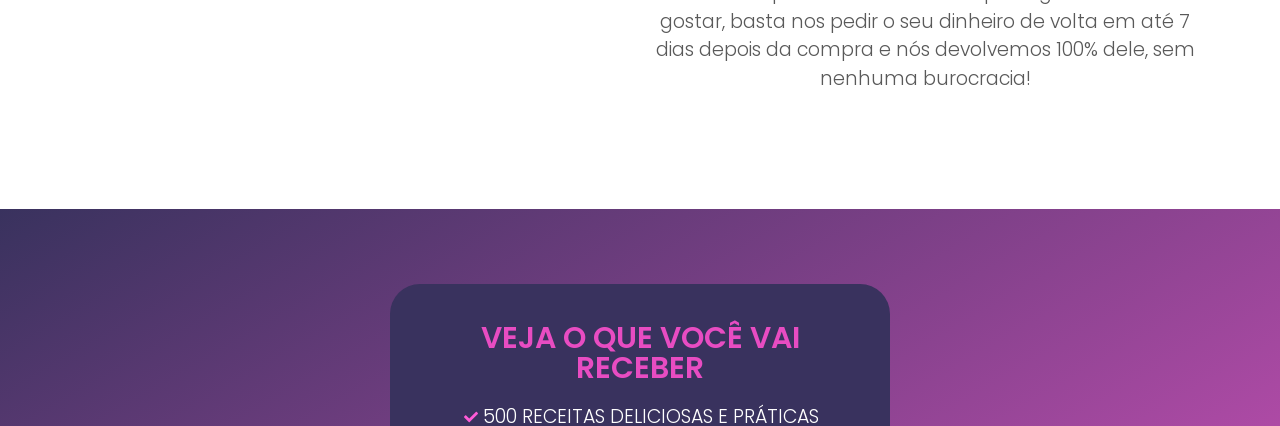
==== commit 2e0e10c6: "*" ====
--- a/500receitaszero/index.html
+++ b/500receitaszero/index.html
@@ -112,7 +112,7 @@
 				<div class="elementor-element elementor-element-47d6567d elementor-align-center elementor-widget elementor-widget-button" data-id="47d6567d" data-element_type="widget" data-widget_type="button.default">
 				<div class="elementor-widget-container">
 					<div class="elementor-button-wrapper">
-			<a class="elementor-button elementor-button-link elementor-size-lg elementor-animation-pulse" href="https://pay.hotmart.com/I36893506I?off=v2d5426z&amp;checkoutMode=10&amp;bid=1672838838315">
+			<a class="elementor-button elementor-button-link elementor-size-lg elementor-animation-pulse" href="https://go.hotmart.com/K76486163I?ap=a365">
 						<span class="elementor-button-content-wrapper">
 						<span class="elementor-button-text">SIM! EU QUERO O LIVRO DE RECEITAS</span>
 		</span>
@@ -480,7 +480,7 @@
 				</div>
 				<div class="elementor-element elementor-element-1aeeeeda elementor-widget elementor-widget-text-editor" data-id="1aeeeeda" data-element_type="widget" data-widget_type="text-editor.default">
 				<div class="elementor-widget-container">
-							<div class="texto-top"><div class="texto-porcento"><p>De <del><span style="color: #ff00ff;">R$127,00</span></del>&nbsp;por <span style="color: #ff00ff;">R$67,00</span></p></div></div>						</div>
+							<div class="texto-top"><div class="texto-porcento"><p>De <del><span style="color: #ff00ff;">R$127,00</span></del>&nbsp;por <span style="color: #ff00ff;">R$47,00</span></p></div></div>						</div>
 				</div>
 				<div class="elementor-element elementor-element-2abf5d24 elementor-widget elementor-widget-text-editor" data-id="2abf5d24" data-element_type="widget" data-widget_type="text-editor.default">
 				<div class="elementor-widget-container">
@@ -488,12 +488,12 @@
 				</div>
 				<div class="elementor-element elementor-element-10e06149 elementor-widget elementor-widget-text-editor" data-id="10e06149" data-element_type="widget" data-widget_type="text-editor.default">
 				<div class="elementor-widget-container">
-							<div class="texto-top"><div class="texto-porcento"><p>em até<span style="color: #fd5c00;"><span style="color: #ff00ff;">&nbsp;7x</span> </span>de <span style="color: #ff00ff;">R$10,55&nbsp;<span style="color: #ffffff;">no cartão</span></span></p></div></div>						</div>
+							<div class="texto-top"><div class="texto-porcento"><p>em até<span style="color: #fd5c00;"><span style="color: #ff00ff;">&nbsp;5x</span> </span>de <span style="color: #ff00ff;">R$10,11&nbsp;<span style="color: #ffffff;">no cartão</span></span></p></div></div>						</div>
 				</div>
 				<div class="elementor-element elementor-element-38494b7b elementor-align-center elementor-widget elementor-widget-button" data-id="38494b7b" data-element_type="widget" data-widget_type="button.default">
 				<div class="elementor-widget-container">
 					<div class="elementor-button-wrapper">
-			<a class="elementor-button elementor-button-link elementor-size-lg elementor-animation-pulse" href="https://pay.hotmart.com/I36893506I?off=v2d5426z&amp;checkoutMode=10&amp;bid=1672838838315">
+			<a class="elementor-button elementor-button-link elementor-size-lg elementor-animation-pulse" href="https://go.hotmart.com/K76486163I?ap=a365">
 						<span class="elementor-button-content-wrapper">
 						<span class="elementor-button-text">SIM! EU QUERO AS RECEITAS</span>
 		</span>
@@ -995,12 +995,12 @@
 				</div>
 				<div class="elementor-element elementor-element-4cde93fc elementor-widget elementor-widget-heading" data-id="4cde93fc" data-element_type="widget" data-widget_type="heading.default">
 				<div class="elementor-widget-container">
-			<h2 class="elementor-heading-title elementor-size-default">R$67,00</h2>		</div>
+			<h2 class="elementor-heading-title elementor-size-default">R$47,00</h2>		</div>
 				</div>
 				<div class="elementor-element elementor-element-b9c5b7c elementor-align-center elementor-widget elementor-widget-button" data-id="b9c5b7c" data-element_type="widget" data-widget_type="button.default">
 				<div class="elementor-widget-container">
 					<div class="elementor-button-wrapper">
-			<a class="elementor-button elementor-button-link elementor-size-md elementor-animation-pulse" href="https://pay.hotmart.com/I36893506I?off=v2d5426z&amp;checkoutMode=10&amp;bid=1672838838315">
+			<a class="elementor-button elementor-button-link elementor-size-md elementor-animation-pulse" href="https://go.hotmart.com/K76486163I?ap=a365">
 						<span class="elementor-button-content-wrapper">
 						<span class="elementor-button-text">COMPRAR AGORA</span>
 		</span>
@@ -1010,7 +1010,7 @@
 				</div>
 				<div class="elementor-element elementor-element-1953f2f2 elementor-widget elementor-widget-text-editor" data-id="1953f2f2" data-element_type="widget" data-widget_type="text-editor.default">
 				<div class="elementor-widget-container">
-							<p><span style="color: #ffffff;">ou em até 7x de R$10,55</span></p>						</div>
+							<p><span style="color: #ffffff;">ou em até 5x de R$10,11</span></p>						</div>
 				</div>
 				<div class="elementor-element elementor-element-5f9cbffd elementor-align-center elementor-icon-list--layout-traditional elementor-list-item-link-full_width elementor-widget elementor-widget-icon-list" data-id="5f9cbffd" data-element_type="widget" data-widget_type="icon-list.default">
 				<div class="elementor-widget-container">
@@ -1033,16 +1033,16 @@
 			<div class="elementor-widget-wrap elementor-element-populated">
 								<div class="elementor-element elementor-element-11f1ca18 elementor-widget elementor-widget-heading" data-id="11f1ca18" data-element_type="widget" data-widget_type="heading.default">
 				<div class="elementor-widget-container">
-			<h2 class="elementor-heading-title elementor-size-default">sua saúde vale mais do que r$0,18 por dia?</h2>		</div>
+			<h2 class="elementor-heading-title elementor-size-default">sua saúde vale mais do que r$0,12 por dia?</h2>		</div>
 				</div>
 				<div class="elementor-element elementor-element-4772d53c elementor-widget elementor-widget-text-editor" data-id="4772d53c" data-element_type="widget" data-widget_type="text-editor.default">
 				<div class="elementor-widget-container">
-							<p>SE SIM, NÃO DEIXE PRA DEPOIS! COMPRANDO AGORA AS NOSSAS 500 RECEITAS ZERO <strong><span style="color: #ff5bd7;">PARCELADO EM 7X</span></strong> VOCÊ PAGA APENAS <span style="color: #ff5bd7;"><strong>R$0,18 POR DIA</strong></span> PARA NUNCA MAIS TER QUE FICAR COMENDO AQUELAS COMIDAS RUINS SEM SABOR NENHUM.</p>						</div>
+							<p>SE SIM, NÃO DEIXE PRA DEPOIS! COMPRANDO AGORA AS NOSSAS 500 RECEITAS ZERO <strong><span style="color: #ff5bd7;">PARCELADO EM 5X</span></strong> VOCÊ PAGA APENAS <span style="color: #ff5bd7;"><strong>R$0,18 POR DIA</strong></span> PARA NUNCA MAIS TER QUE FICAR COMENDO AQUELAS COMIDAS RUINS SEM SABOR NENHUM.</p>						</div>
 				</div>
 				<div class="elementor-element elementor-element-31e40217 elementor-align-center elementor-widget elementor-widget-button" data-id="31e40217" data-element_type="widget" data-widget_type="button.default">
 				<div class="elementor-widget-container">
 					<div class="elementor-button-wrapper">
-			<a class="elementor-button elementor-button-link elementor-size-lg elementor-animation-pulse" href="https://pay.hotmart.com/I36893506I?off=v2d5426z&amp;checkoutMode=10&amp;bid=1672838838315">
+			<a class="elementor-button elementor-button-link elementor-size-lg elementor-animation-pulse" href="https://go.hotmart.com/K76486163I?ap=a365">
 						<span class="elementor-button-content-wrapper">
 						<span class="elementor-button-text">SIM! EU QUERO AS RECEITAS</span>
 		</span>
